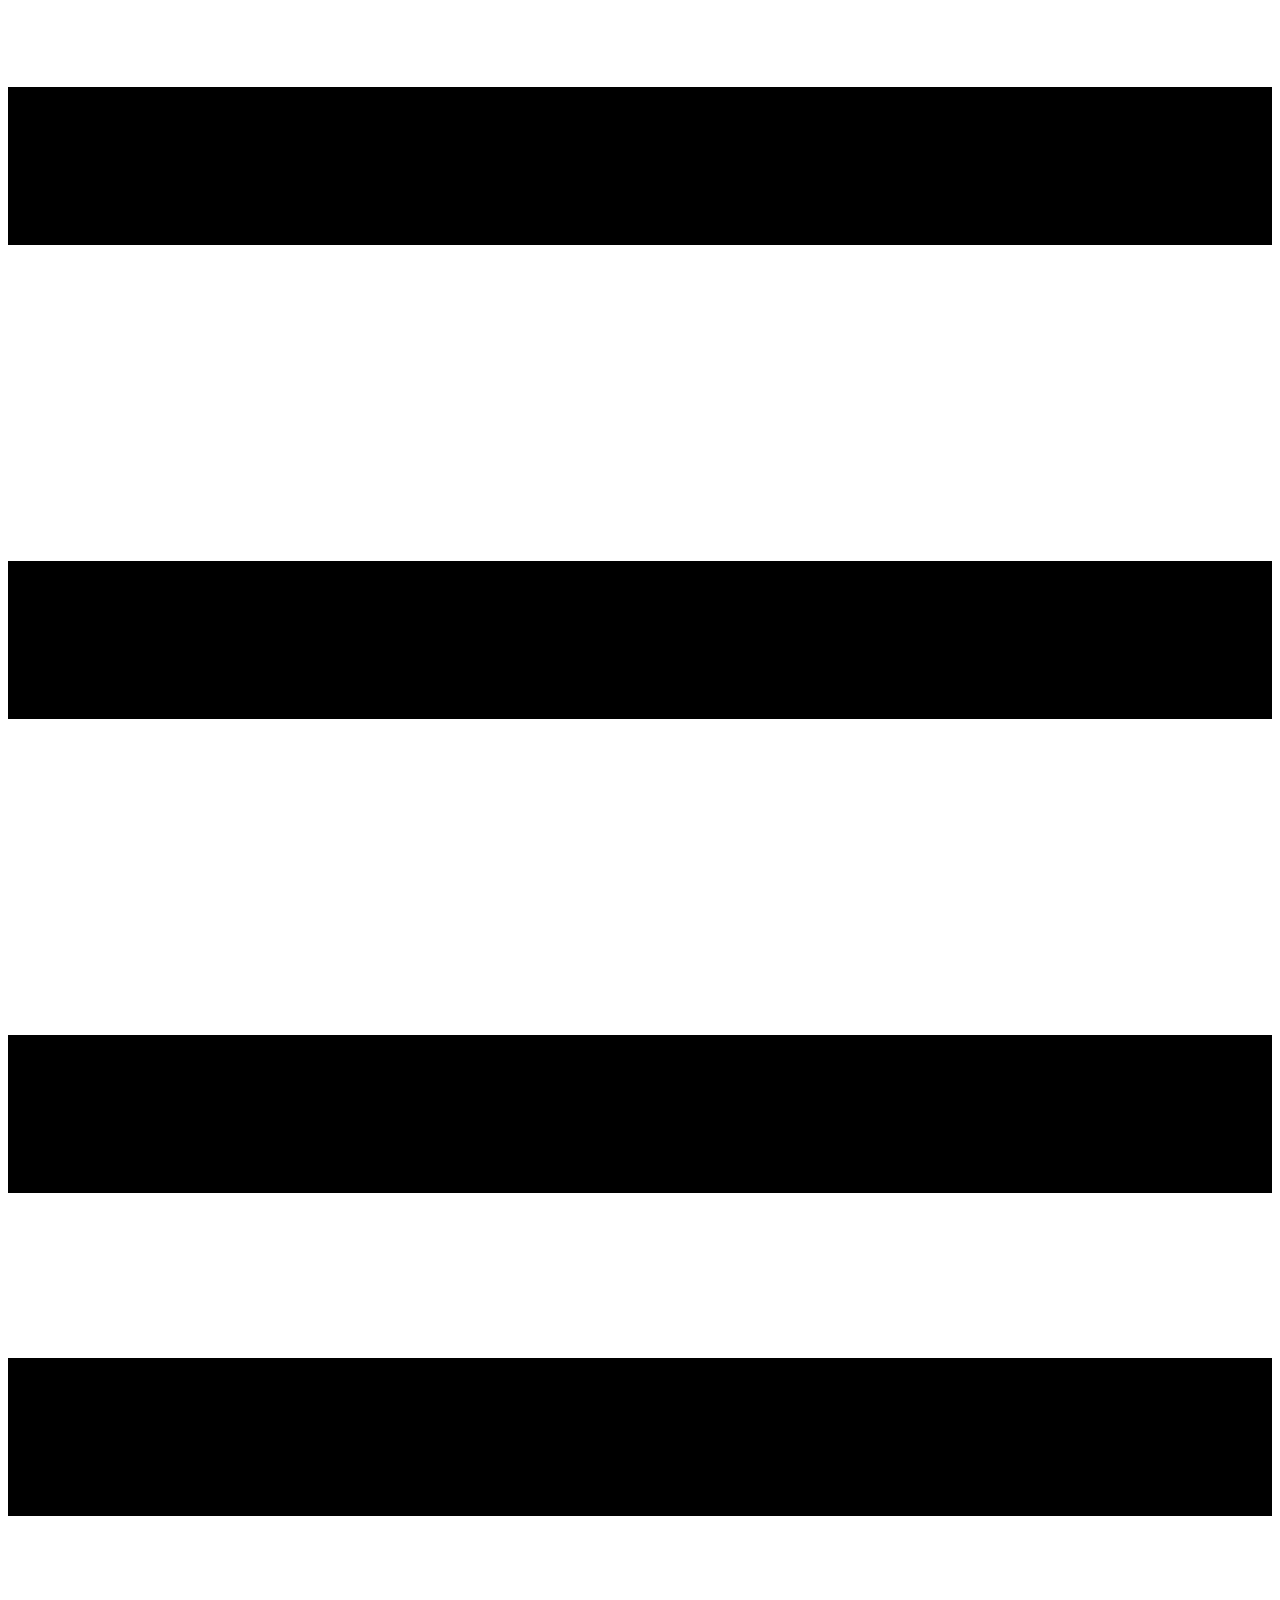
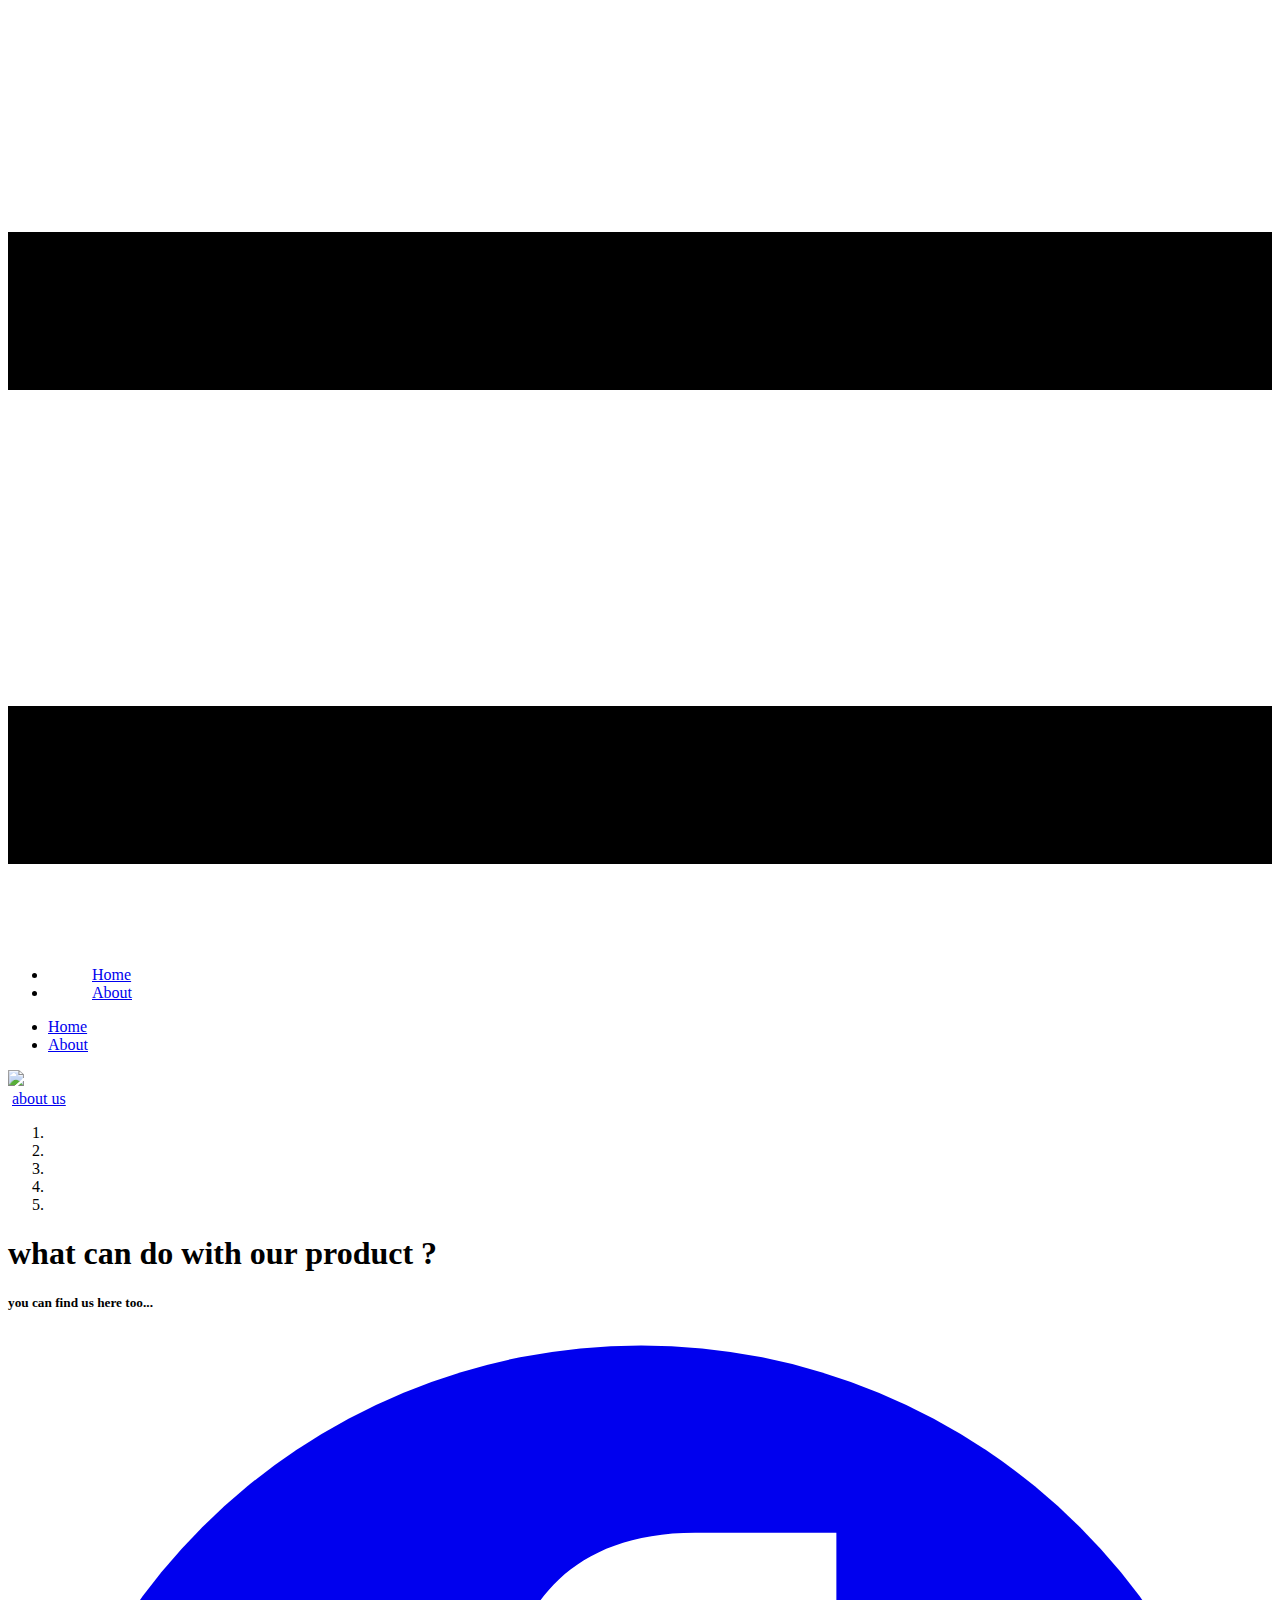
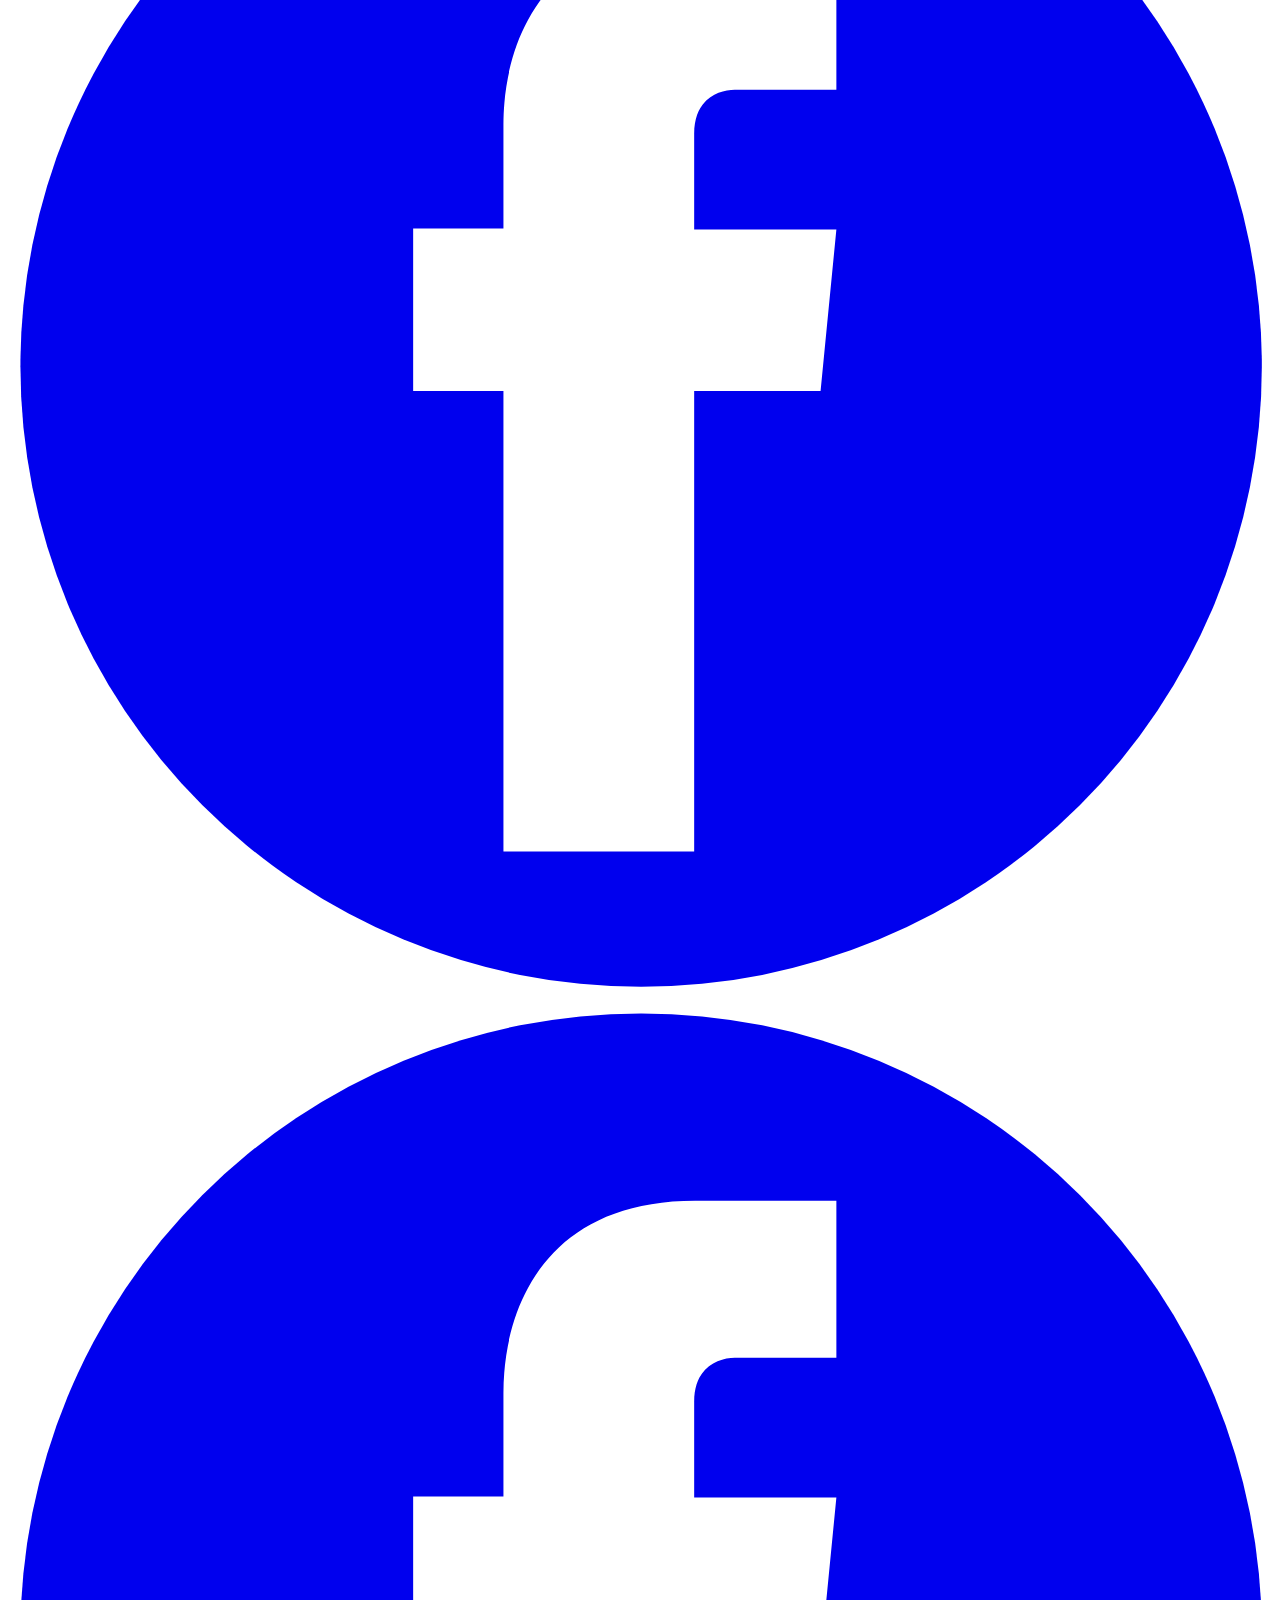
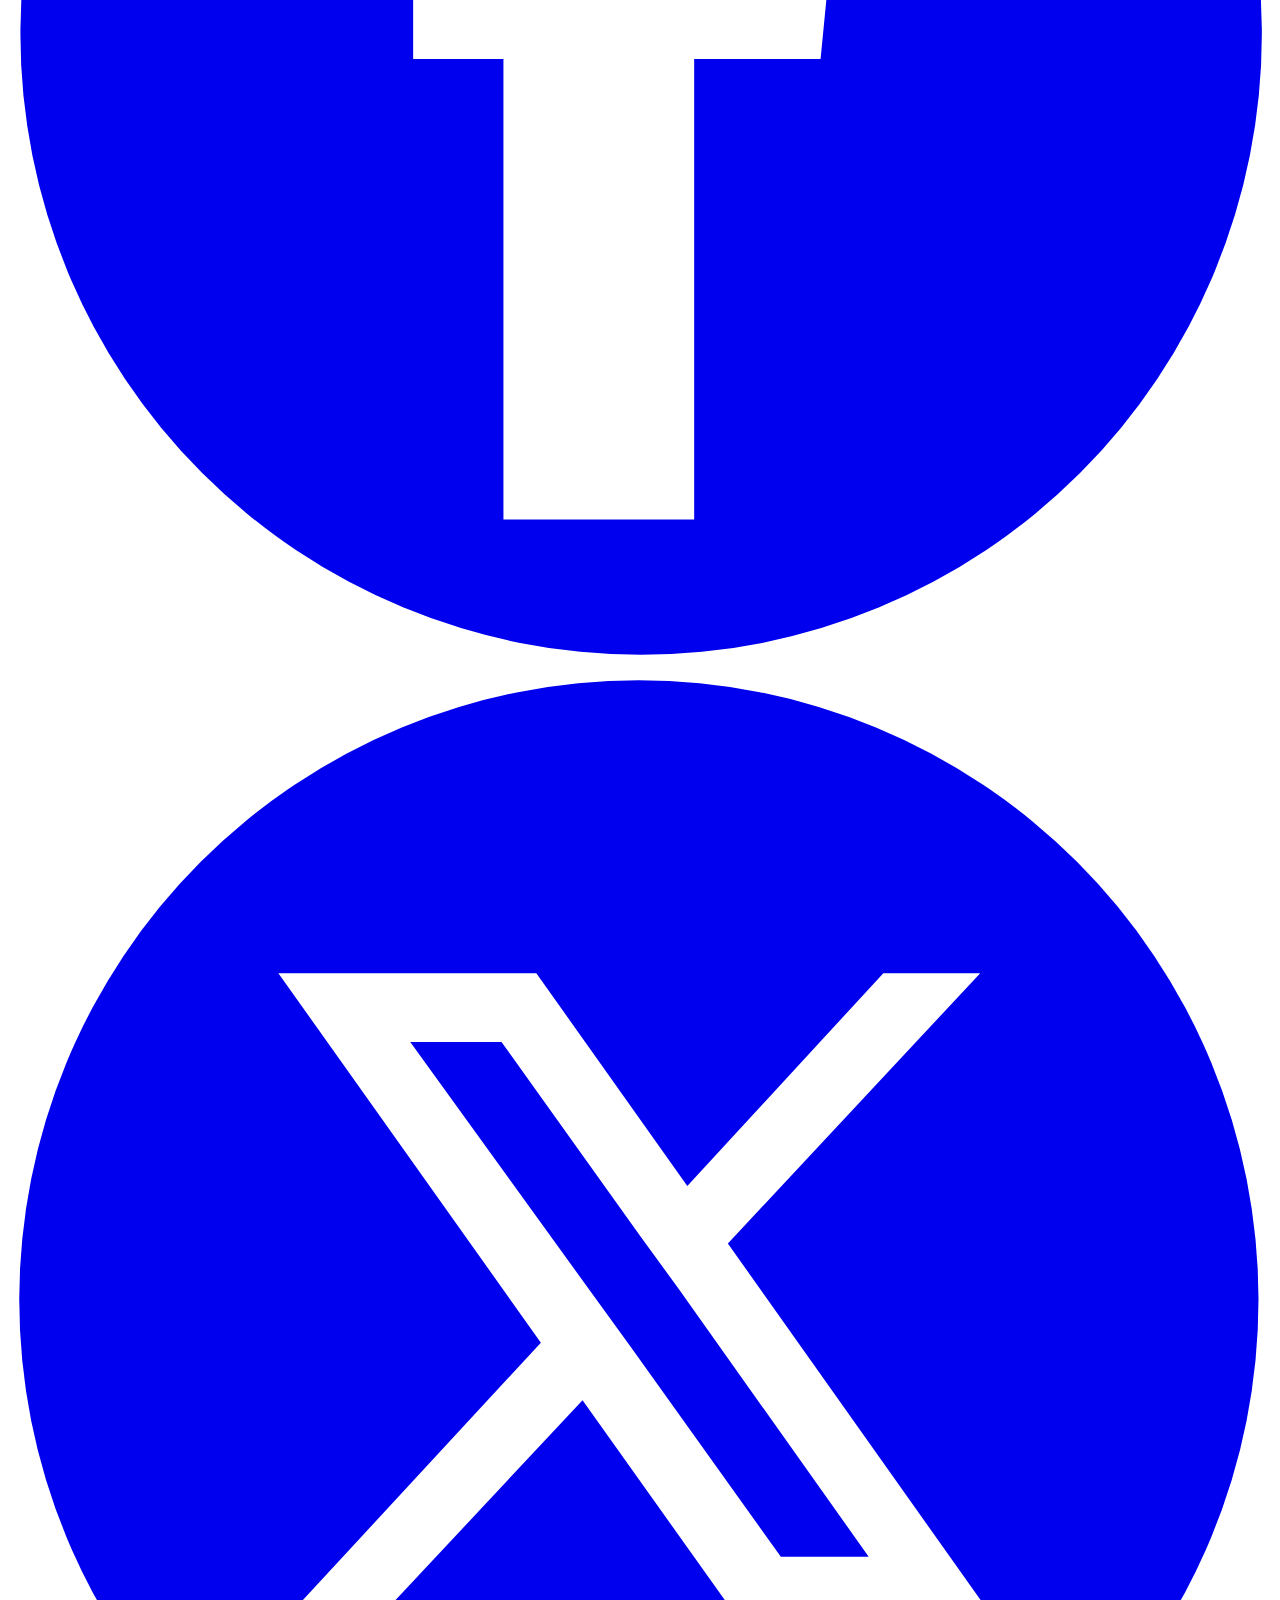
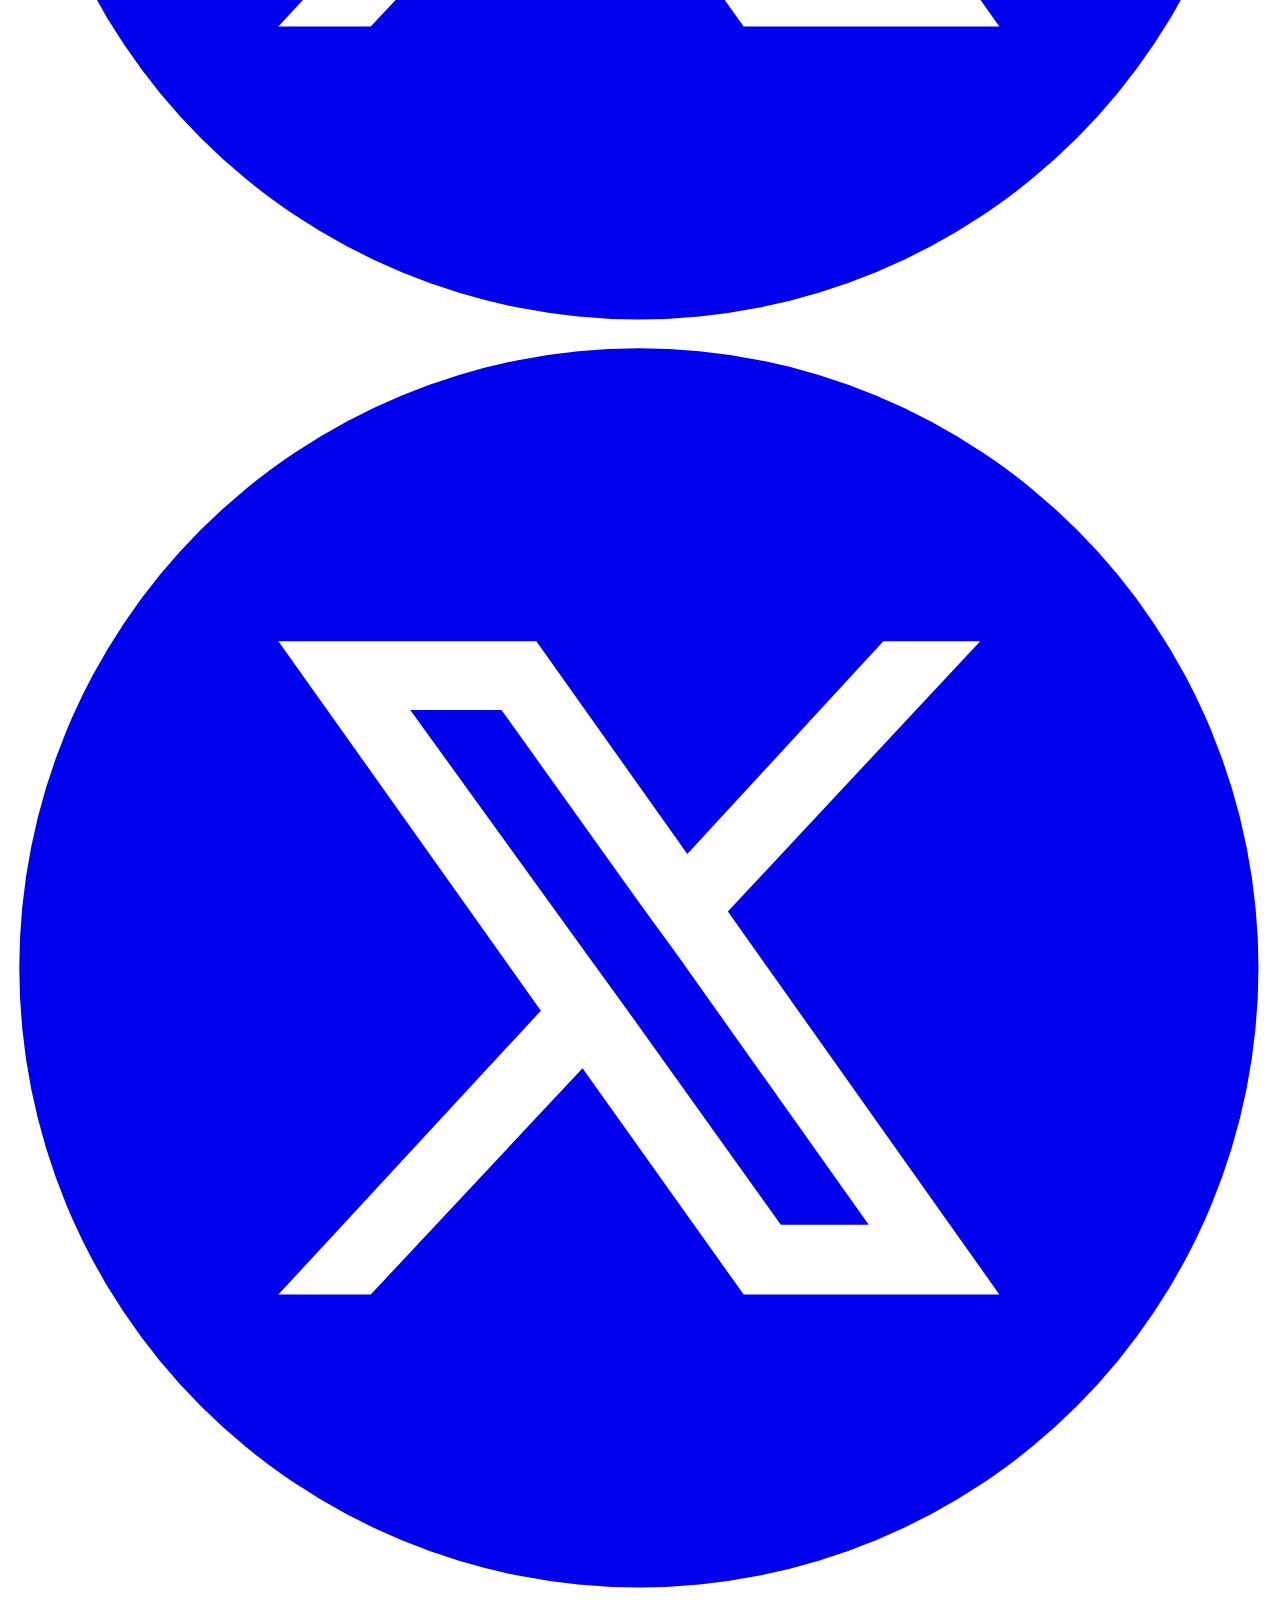
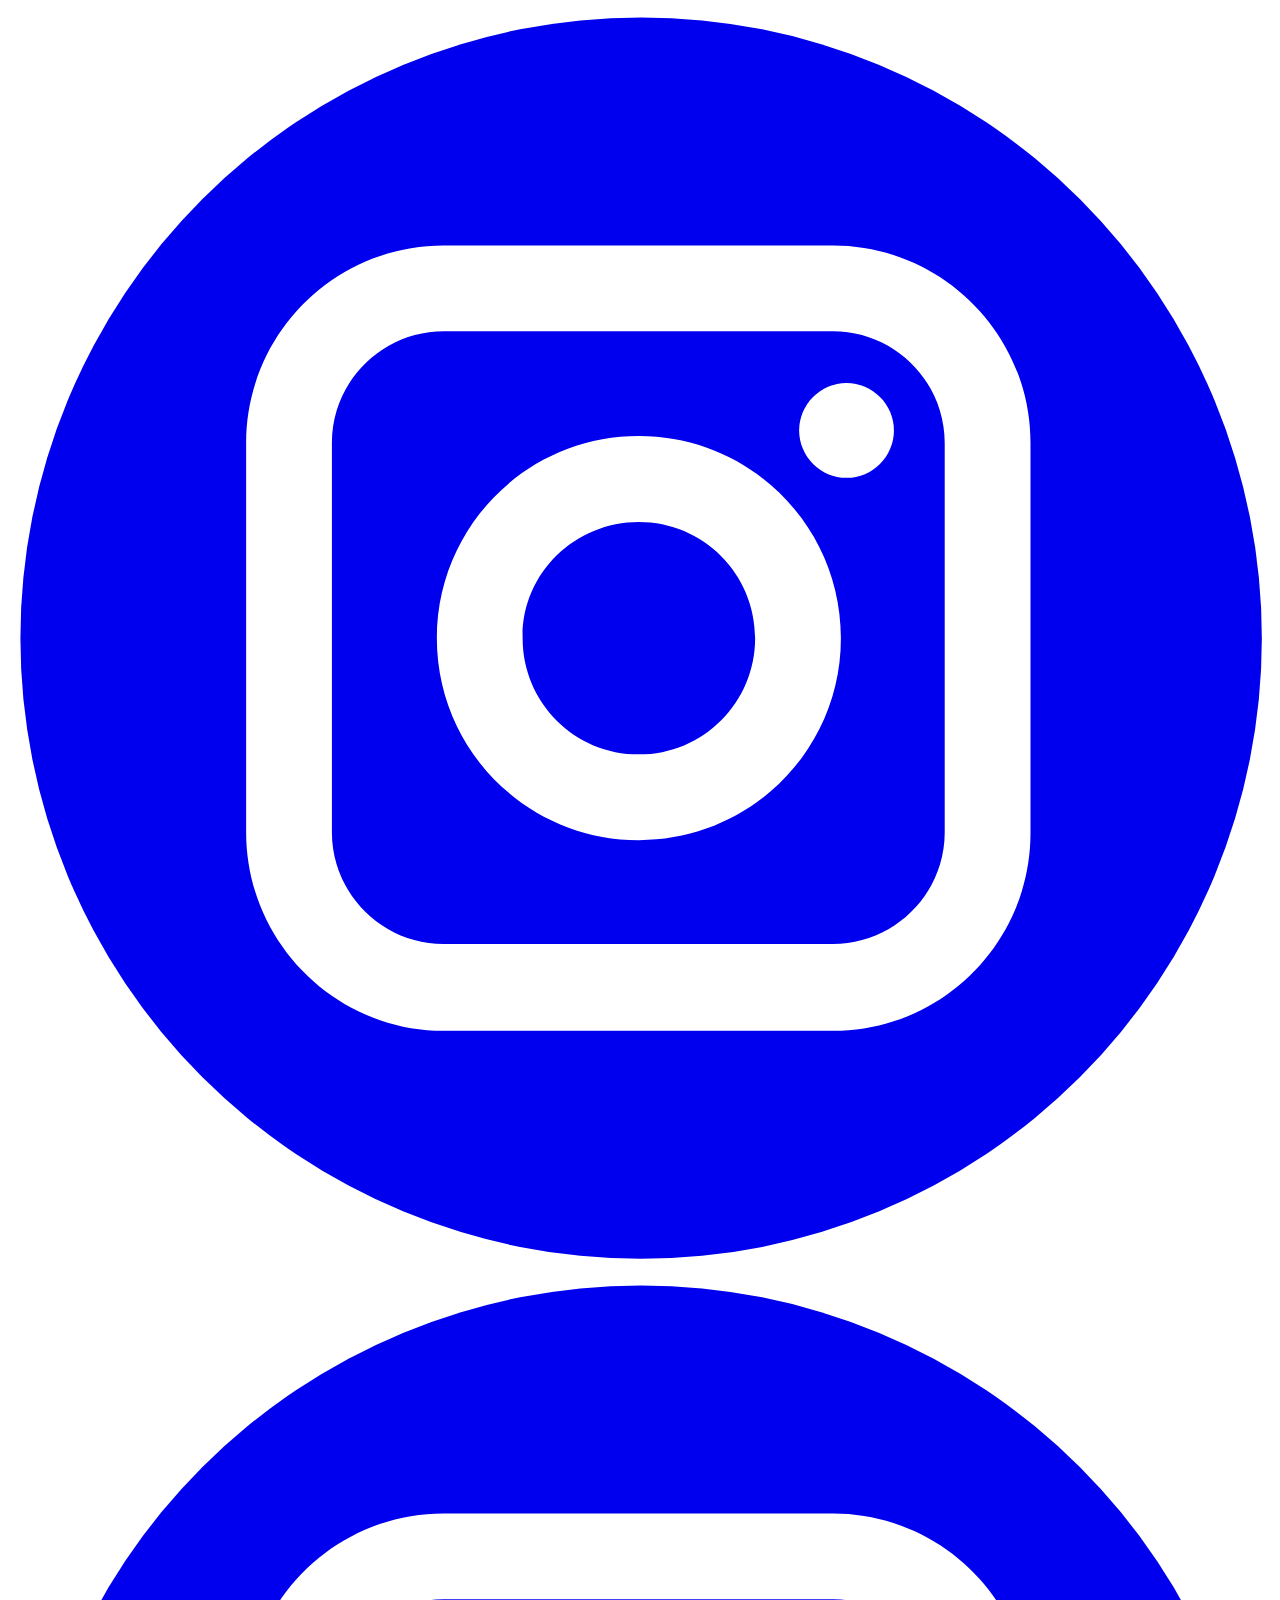
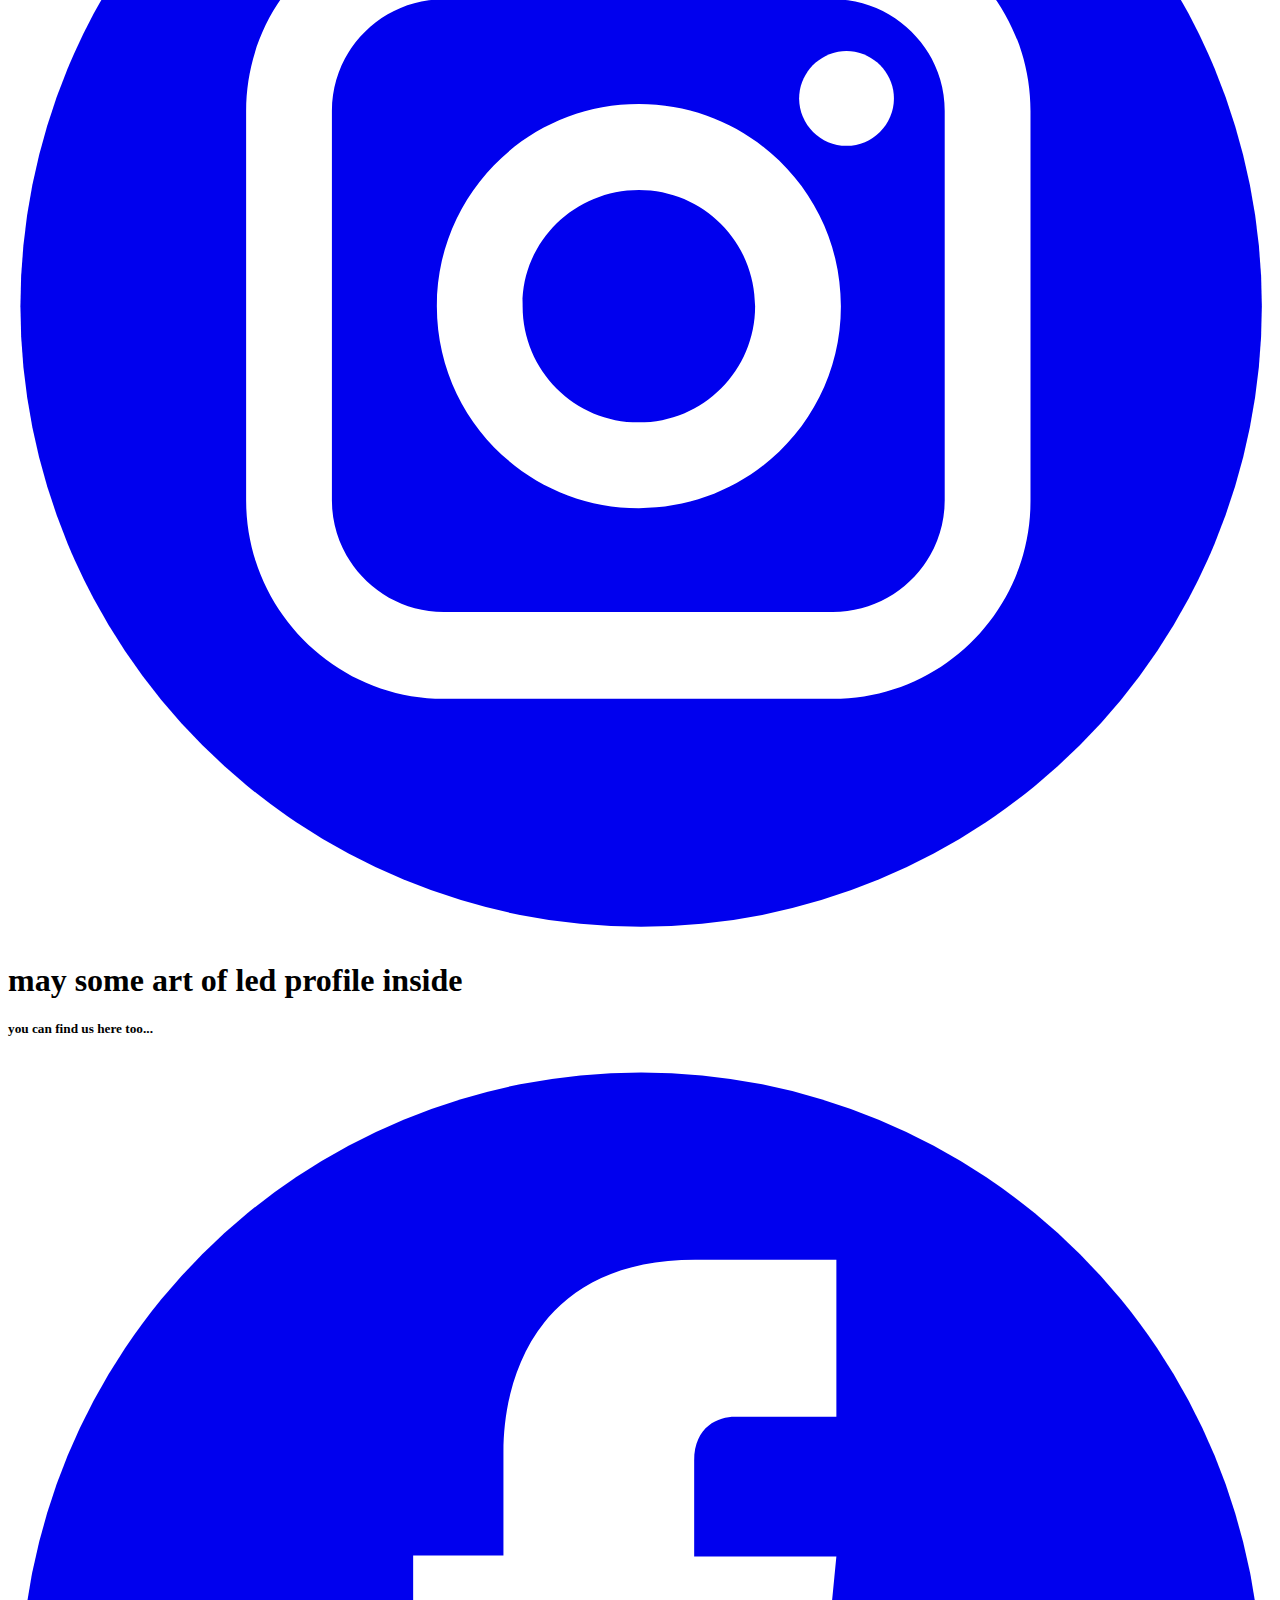
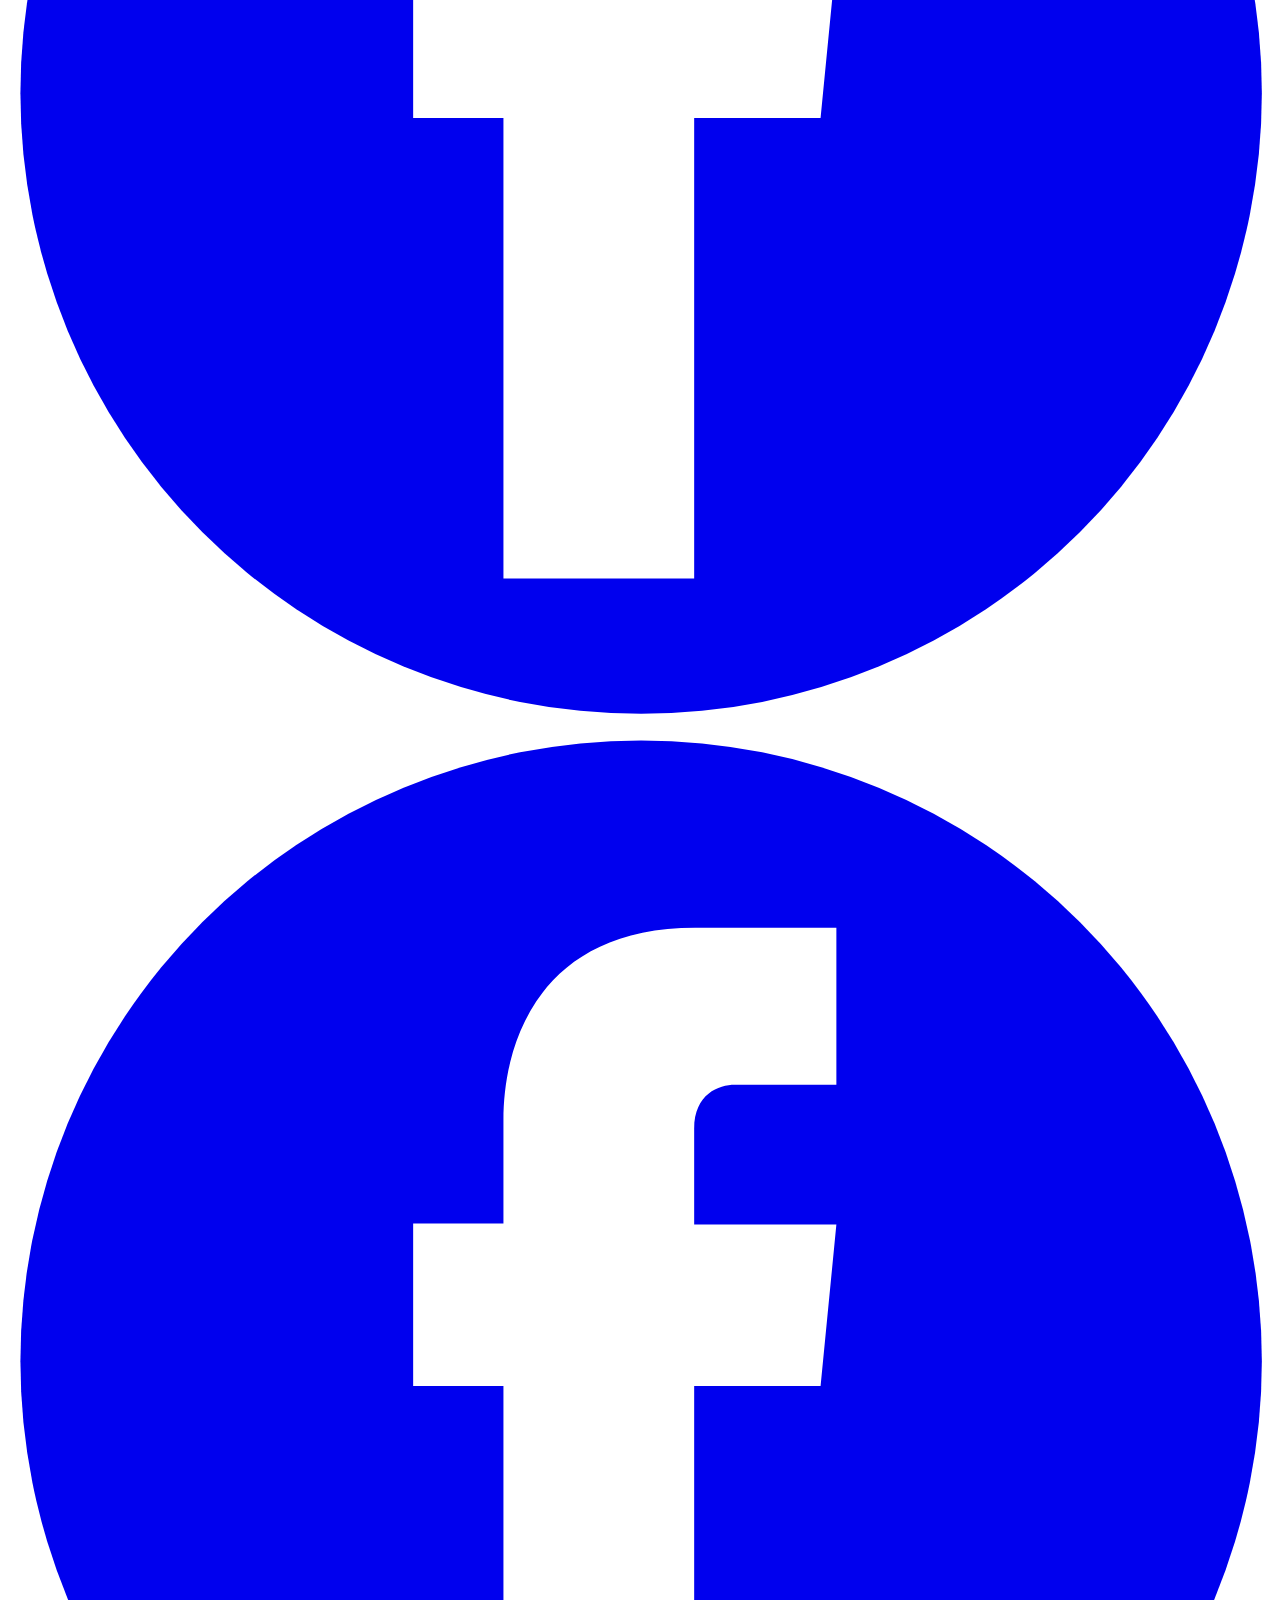
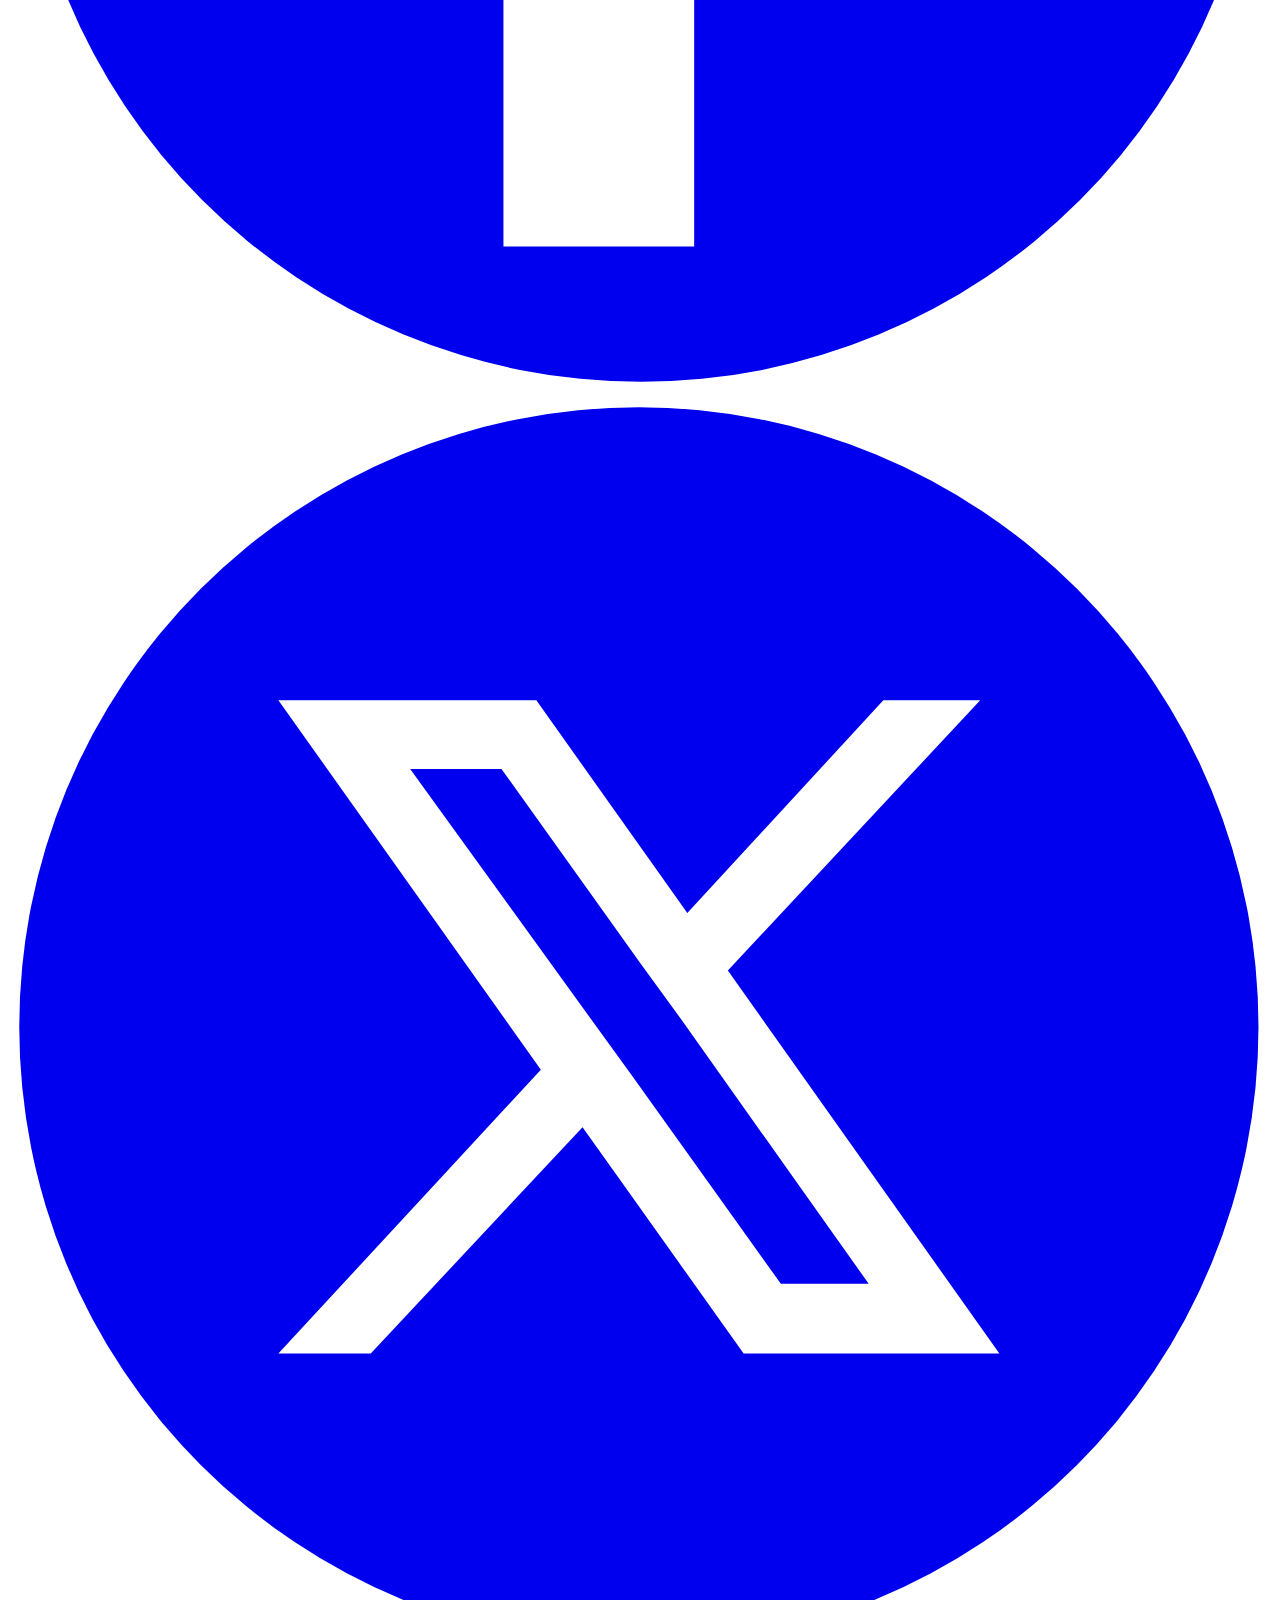
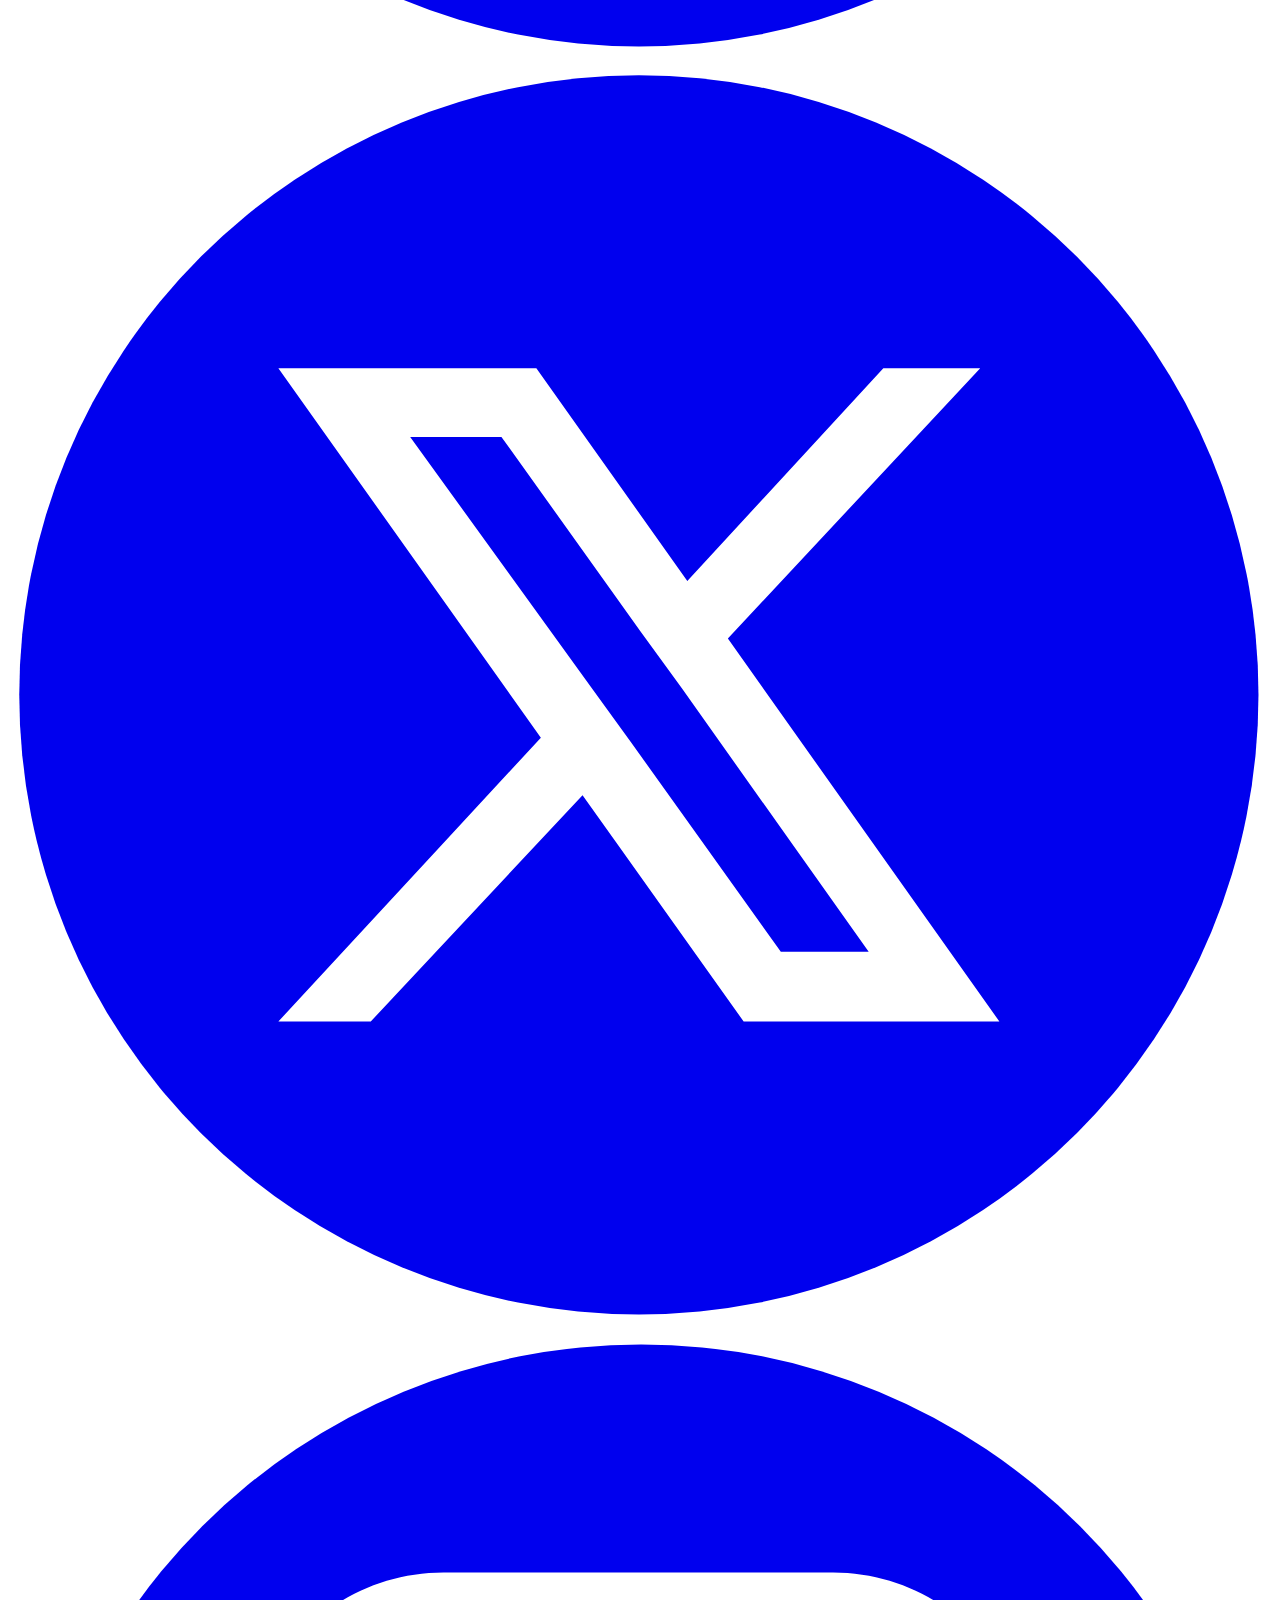
==== index.html @ d9d976dd "Add files via upload" ====
<!DOCTYPE html>
<html style="font-size: 16px;" lang="en"><head>
    <meta name="viewport" content="width=device-width, initial-scale=1.0">
    <meta charset="utf-8">
    <meta name="keywords" content="​Let&amp;apos;s Tell Your Brand Story Through Design Strategy Experience, ​Let&amp;apos;s Tell Your Brand Story Through Design Strategy Experience, ​Let&amp;apos;s Tell Your Brand Story Through Design Strategy Experience, ​Let&amp;apos;s Tell Your Brand Story Through Design Strategy Experience">
    <meta name="description" content="">
    <title>Home</title>
    <link rel="stylesheet" href="nicepage.css" media="screen">
<link rel="stylesheet" href="Home.css" media="screen">
    <script class="u-script" type="text/javascript" src="jquery.js" defer=""></script>
    <script class="u-script" type="text/javascript" src="nicepage.js" defer=""></script>
    <meta name="generator" content="Nicepage 6.9.2, nicepage.com">
    <meta charset="UTF-8">
    
    <link id="u-theme-google-font" rel="stylesheet" href="https://fonts.googleapis.com/css?family=Roboto:100,100i,300,300i,400,400i,500,500i,700,700i,900,900i|Open+Sans:300,300i,400,400i,500,500i,600,600i,700,700i,800,800i">
    <link id="u-page-google-font" rel="stylesheet" href="https://fonts.googleapis.com/css?family=Montserrat:100,100i,200,200i,300,300i,400,400i,500,500i,600,600i,700,700i,800,800i,900,900i">
    
    
    
    
    
    <script type="application/ld+json">{
		"@context": "http://schema.org",
		"@type": "Organization",
		"name": "Site2",
		"logo": "images/434028764_122115414938253685_2077208316394291271_n-removebg-preview.png"
}</script>
    <meta name="theme-color" content="#478ac9">
    <meta property="og:title" content="Home">
    <meta property="og:description" content="">
    <meta property="og:type" content="website">
  <meta data-intl-tel-input-cdn-path="intlTelInput/"></head>
  <body data-home-page="Home.html" data-home-page-title="Home" data-path-to-root="./" data-include-products="false" class="u-body u-xl-mode" data-lang="en"><header class="u-clearfix u-gradient u-header u-sticky u-sticky-4ba1 u-header" id="sec-bfd7"><div class="u-clearfix u-sheet u-sheet-1">
        <nav class="u-menu u-menu-one-level u-offcanvas u-menu-1" data-responsive-from="MD">
          <div class="menu-collapse" style="font-size: 1.875rem; font-weight: 700;">
            <a class="u-button-style u-custom-color u-custom-text-active-color u-custom-text-color u-custom-text-hover-color u-nav-link" href="#">
              <svg class="u-svg-link" viewBox="0 0 24 24"><use xlink:href="#svg-c500"></use></svg>
              <svg class="u-svg-content" version="1.1" id="svg-c500" viewBox="0 0 16 16" x="0px" y="0px" xmlns:xlink="http://www.w3.org/1999/xlink" xmlns="http://www.w3.org/2000/svg"><g><rect y="1" width="16" height="2"></rect><rect y="7" width="16" height="2"></rect><rect y="13" width="16" height="2"></rect>
</g></svg>
            </a>
          </div>
          <div class="u-custom-menu u-nav-container">
            <ul class="u-nav u-spacing-10 u-unstyled u-nav-1"><li class="u-nav-item"><a class="u-button-style u-nav-link u-text-active-palette-2-dark-1 u-text-hover-black u-text-palette-2-dark-1" href="Home.html" style="padding: 18px 44px;">Home</a>
</li><li class="u-nav-item"><a class="u-button-style u-nav-link u-text-active-palette-2-dark-1 u-text-hover-black u-text-palette-2-dark-1" href="About.html" style="padding: 18px 44px;">About</a>
</li></ul>
          </div>
          <div class="u-custom-menu u-nav-container-collapse">
            <div class="u-black u-container-style u-inner-container-layout u-opacity u-opacity-95 u-sidenav">
              <div class="u-inner-container-layout u-sidenav-overflow">
                <div class="u-menu-close"></div>
                <ul class="u-align-center u-nav u-popupmenu-items u-unstyled u-nav-2"><li class="u-nav-item"><a class="u-button-style u-nav-link" href="Home.html">Home</a>
</li><li class="u-nav-item"><a class="u-button-style u-nav-link" href="About.html">About</a>
</li></ul>
              </div>
            </div>
            <div class="u-black u-menu-overlay u-opacity u-opacity-70"></div>
          </div>
        </nav>
        <a href="#" class="u-image u-logo u-image-1" data-image-width="500" data-image-height="500">
          <img src="images/434028764_122115414938253685_2077208316394291271_n-removebg-preview.png" class="u-logo-image u-logo-image-1">
        </a>
      </div></header>
    <section class="Glowing bcf4 glow h2 only px root selector text text-shadow u-clearfix u-image var--glow u-section-1" id="sec-193b" data-href="#" data-image-width="1000" data-image-height="667">
      <div class="u-clearfix u-sheet u-sheet-1">
        <img class="u-image u-image-round u-preserve-proportions u-radius u-image-1" src="images/PinkNeonFlamingoIllustrationBarLogo.png" alt="" data-image-width="500" data-image-height="500">
        <a href="About.html" class="u-border-none u-btn u-btn-round u-button-style u-hover-palette-2-dark-1 u-radius u-text-active-black u-text-hover-white u-text-palette-2-dark-1 u-white u-btn-1">about us </a>
      </div>
    </section>
    <section class="u-carousel u-carousel-duration-500 u-slide u-block-e438-1" id="carousel-dcb3" data-interval="5000" data-u-ride="carousel">
      <ol class="u-absolute-hcenter u-carousel-indicators u-block-e438-2">
        <li data-u-target="#carousel-dcb3" class="u-active u-grey-30" data-u-slide-to="0"></li>
        <li data-u-target="#carousel-dcb3" class="u-grey-30" data-u-slide-to="1"></li>
        <li data-u-target="#carousel-dcb3" class="u-grey-30" data-u-slide-to="2"></li>
        <li data-u-target="#carousel-dcb3" class="u-grey-30" data-u-slide-to="3"></li>
        <li data-u-target="#carousel-dcb3" class="u-grey-30" data-u-slide-to="4"></li>
      </ol>
      <div class="u-carousel-inner" role="listbox">
        <div class="u-active u-carousel-item u-clearfix u-image u-section-2-1" data-image-width="2050" data-image-height="1245">
          <div class="u-clearfix u-sheet u-sheet-1">
            <div class="custom-expanded u-custom-color-8 u-expanded-width-lg u-expanded-width-md u-expanded-width-sm u-expanded-width-xl u-radius u-shape u-shape-round u-shape-1"></div>
            <h1 class="u-align-left u-custom-font u-font-montserrat u-text u-text-body-alt-color u-text-1">what can do with our product ? </h1>
            <div class="u-custom-color-8 u-radius u-shape u-shape-round u-shape-2"></div>
            <h5 class="u-align-left-lg u-align-left-md u-align-left-sm u-align-left-xl u-text u-text-2">you can find us here too...<span style="font-weight: 700;"></span>
            </h5>
            <div class="u-social-icons u-spacing-30 u-social-icons-1">
              <a class="u-social-url" title="facebook" target="_blank" href="https://www.facebook.com/sarlpnext"><span class="u-icon u-social-facebook u-social-icon u-text-black u-icon-1"><svg class="u-svg-link" preserveAspectRatio="xMidYMin slice" viewBox="0 0 112 112" style=""><use xlink:href="#svg-156f"></use></svg><svg class="u-svg-content" viewBox="0 0 112 112" x="0" y="0" id="svg-156f"><circle fill="currentColor" cx="56.1" cy="56.1" r="55"></circle><path fill="#FFFFFF" d="M73.5,31.6h-9.1c-1.4,0-3.6,0.8-3.6,3.9v8.5h12.6L72,58.3H60.8v40.8H43.9V58.3h-8V43.9h8v-9.2
c0-6.7,3.1-17,17-17h12.5v13.9H73.5z"></path></svg></span>
              </a>
              <a class="u-social-url" title="twitter" target="_blank" href="https://twitter.com/name"><span class="u-icon u-social-icon u-social-twitter u-text-black u-icon-2"><svg class="u-svg-link" preserveAspectRatio="xMidYMin slice" viewBox="0 0 112.2 112.2" style=""><use xlink:href="#svg-d97d"></use></svg><svg class="u-svg-content" viewBox="0 0 112.2 112.2" x="0px" y="0px" id="svg-d97d"><circle fill="currentColor" cx="56" cy="56" r="55"></circle><path fill="#FFFFFF" d="M63.9,51l22.4-24h-8.6L60.3,45.9L46.9,27H24l23.3,32.8L24,85h8.2L51,64.9L65.3,85H88L63.9,51z M55.3,60.2
l-3.7-5.1L35.7,33.1h8.1l12.3,17.2l3.7,5.1l16.6,23.4h-7.8L55.3,60.2z"></path></svg></span>
              </a>
              <a class="u-social-url" title="instagram" target="_blank" href="https://instagram.com/name"><span class="u-icon u-social-icon u-social-instagram u-text-black u-icon-3"><svg class="u-svg-link" preserveAspectRatio="xMidYMin slice" viewBox="0 0 112 112" style=""><use xlink:href="#svg-ac63"></use></svg><svg class="u-svg-content" viewBox="0 0 112 112" x="0" y="0" id="svg-ac63"><circle fill="currentColor" cx="56.1" cy="56.1" r="55"></circle><path fill="#FFFFFF" d="M55.9,38.2c-9.9,0-17.9,8-17.9,17.9C38,66,46,74,55.9,74c9.9,0,17.9-8,17.9-17.9C73.8,46.2,65.8,38.2,55.9,38.2
z M55.9,66.4c-5.7,0-10.3-4.6-10.3-10.3c-0.1-5.7,4.6-10.3,10.3-10.3c5.7,0,10.3,4.6,10.3,10.3C66.2,61.8,61.6,66.4,55.9,66.4z"></path><path fill="#FFFFFF" d="M74.3,33.5c-2.3,0-4.2,1.9-4.2,4.2s1.9,4.2,4.2,4.2s4.2-1.9,4.2-4.2S76.6,33.5,74.3,33.5z"></path><path fill="#FFFFFF" d="M73.1,21.3H38.6c-9.7,0-17.5,7.9-17.5,17.5v34.5c0,9.7,7.9,17.6,17.5,17.6h34.5c9.7,0,17.5-7.9,17.5-17.5V38.8
C90.6,29.1,82.7,21.3,73.1,21.3z M83,73.3c0,5.5-4.5,9.9-9.9,9.9H38.6c-5.5,0-9.9-4.5-9.9-9.9V38.8c0-5.5,4.5-9.9,9.9-9.9h34.5
c5.5,0,9.9,4.5,9.9,9.9V73.3z"></path></svg></span>
              </a>
            </div>
          </div>
        </div>
        <div class="u-carousel-item u-clearfix u-image u-section-2-2" data-image-width="1000" data-image-height="667">
          <div class="u-clearfix u-sheet u-sheet-1">
            <div class="custom-expanded u-custom-color-8 u-expanded-width-lg u-expanded-width-md u-expanded-width-sm u-expanded-width-xl u-radius u-shape u-shape-round u-shape-1"></div>
            <h1 class="u-align-left u-custom-font u-font-montserrat u-text u-text-body-alt-color u-text-1">may some art of led profile ​inside&nbsp;</h1>
            <div class="u-custom-color-8 u-radius u-shape u-shape-round u-shape-2"></div>
            <h5 class="u-align-left u-text u-text-2">you can find us here too...<span style="font-weight: 700;"></span>
            </h5>
            <div class="u-social-icons u-spacing-30 u-social-icons-1">
              <a class="u-social-url" title="facebook" target="_blank" href="https://www.facebook.com/sarlpnext"><span class="u-icon u-social-facebook u-social-icon u-text-black u-icon-1"><svg class="u-svg-link" preserveAspectRatio="xMidYMin slice" viewBox="0 0 112 112" style=""><use xlink:href="#svg-156f"></use></svg><svg class="u-svg-content" viewBox="0 0 112 112" x="0" y="0" id="svg-156f"><circle fill="currentColor" cx="56.1" cy="56.1" r="55"></circle><path fill="#FFFFFF" d="M73.5,31.6h-9.1c-1.4,0-3.6,0.8-3.6,3.9v8.5h12.6L72,58.3H60.8v40.8H43.9V58.3h-8V43.9h8v-9.2
c0-6.7,3.1-17,17-17h12.5v13.9H73.5z"></path></svg></span>
              </a>
              <a class="u-social-url" title="twitter" target="_blank" href="https://twitter.com/name"><span class="u-icon u-social-icon u-social-twitter u-text-black u-icon-2"><svg class="u-svg-link" preserveAspectRatio="xMidYMin slice" viewBox="0 0 112.2 112.2" style=""><use xlink:href="#svg-d97d"></use></svg><svg class="u-svg-content" viewBox="0 0 112.2 112.2" x="0px" y="0px" id="svg-d97d"><circle fill="currentColor" cx="56" cy="56" r="55"></circle><path fill="#FFFFFF" d="M63.9,51l22.4-24h-8.6L60.3,45.9L46.9,27H24l23.3,32.8L24,85h8.2L51,64.9L65.3,85H88L63.9,51z M55.3,60.2
l-3.7-5.1L35.7,33.1h8.1l12.3,17.2l3.7,5.1l16.6,23.4h-7.8L55.3,60.2z"></path></svg></span>
              </a>
              <a class="u-social-url" title="instagram" target="_blank" href="https://instagram.com/name"><span class="u-icon u-social-icon u-social-instagram u-text-black u-icon-3"><svg class="u-svg-link" preserveAspectRatio="xMidYMin slice" viewBox="0 0 112 112" style=""><use xlink:href="#svg-ac63"></use></svg><svg class="u-svg-content" viewBox="0 0 112 112" x="0" y="0" id="svg-ac63"><circle fill="currentColor" cx="56.1" cy="56.1" r="55"></circle><path fill="#FFFFFF" d="M55.9,38.2c-9.9,0-17.9,8-17.9,17.9C38,66,46,74,55.9,74c9.9,0,17.9-8,17.9-17.9C73.8,46.2,65.8,38.2,55.9,38.2
z M55.9,66.4c-5.7,0-10.3-4.6-10.3-10.3c-0.1-5.7,4.6-10.3,10.3-10.3c5.7,0,10.3,4.6,10.3,10.3C66.2,61.8,61.6,66.4,55.9,66.4z"></path><path fill="#FFFFFF" d="M74.3,33.5c-2.3,0-4.2,1.9-4.2,4.2s1.9,4.2,4.2,4.2s4.2-1.9,4.2-4.2S76.6,33.5,74.3,33.5z"></path><path fill="#FFFFFF" d="M73.1,21.3H38.6c-9.7,0-17.5,7.9-17.5,17.5v34.5c0,9.7,7.9,17.6,17.5,17.6h34.5c9.7,0,17.5-7.9,17.5-17.5V38.8
C90.6,29.1,82.7,21.3,73.1,21.3z M83,73.3c0,5.5-4.5,9.9-9.9,9.9H38.6c-5.5,0-9.9-4.5-9.9-9.9V38.8c0-5.5,4.5-9.9,9.9-9.9h34.5
c5.5,0,9.9,4.5,9.9,9.9V73.3z"></path></svg></span>
              </a>
            </div>
          </div>
        </div>
        <div class="u-carousel-item u-clearfix u-image u-section-2-3" data-image-width="6067" data-image-height="3467">
          <div class="u-clearfix u-sheet u-sheet-1">
            <div class="custom-expanded u-custom-color-8 u-expanded-width-lg u-expanded-width-md u-expanded-width-sm u-expanded-width-xl u-radius u-shape u-shape-round u-shape-1"></div>
            <h1 class="u-align-left u-custom-font u-font-montserrat u-text u-text-body-alt-color u-text-1">WHAT ABOUT AN RGB LED PROFILE DESIGN INSIDE .... </h1>
            <div class="u-custom-color-8 u-radius u-shape u-shape-round u-shape-2"></div>
            <h5 class="u-align-left u-text u-text-2">you can find us here too...<span style="font-weight: 700;"></span>
            </h5>
            <div class="u-social-icons u-spacing-30 u-social-icons-1">
              <a class="u-social-url" title="facebook" target="_blank" href="https://www.facebook.com/sarlpnext"><span class="u-icon u-social-facebook u-social-icon u-text-black u-icon-1"><svg class="u-svg-link" preserveAspectRatio="xMidYMin slice" viewBox="0 0 112 112" style=""><use xlink:href="#svg-156f"></use></svg><svg class="u-svg-content" viewBox="0 0 112 112" x="0" y="0" id="svg-156f"><circle fill="currentColor" cx="56.1" cy="56.1" r="55"></circle><path fill="#FFFFFF" d="M73.5,31.6h-9.1c-1.4,0-3.6,0.8-3.6,3.9v8.5h12.6L72,58.3H60.8v40.8H43.9V58.3h-8V43.9h8v-9.2
c0-6.7,3.1-17,17-17h12.5v13.9H73.5z"></path></svg></span>
              </a>
              <a class="u-social-url" title="twitter" target="_blank" href="https://twitter.com/name"><span class="u-icon u-social-icon u-social-twitter u-text-black u-icon-2"><svg class="u-svg-link" preserveAspectRatio="xMidYMin slice" viewBox="0 0 112.2 112.2" style=""><use xlink:href="#svg-d97d"></use></svg><svg class="u-svg-content" viewBox="0 0 112.2 112.2" x="0px" y="0px" id="svg-d97d"><circle fill="currentColor" cx="56" cy="56" r="55"></circle><path fill="#FFFFFF" d="M63.9,51l22.4-24h-8.6L60.3,45.9L46.9,27H24l23.3,32.8L24,85h8.2L51,64.9L65.3,85H88L63.9,51z M55.3,60.2
l-3.7-5.1L35.7,33.1h8.1l12.3,17.2l3.7,5.1l16.6,23.4h-7.8L55.3,60.2z"></path></svg></span>
              </a>
              <a class="u-social-url" title="instagram" target="_blank" href="https://instagram.com/name"><span class="u-icon u-social-icon u-social-instagram u-text-black u-icon-3"><svg class="u-svg-link" preserveAspectRatio="xMidYMin slice" viewBox="0 0 112 112" style=""><use xlink:href="#svg-ac63"></use></svg><svg class="u-svg-content" viewBox="0 0 112 112" x="0" y="0" id="svg-ac63"><circle fill="currentColor" cx="56.1" cy="56.1" r="55"></circle><path fill="#FFFFFF" d="M55.9,38.2c-9.9,0-17.9,8-17.9,17.9C38,66,46,74,55.9,74c9.9,0,17.9-8,17.9-17.9C73.8,46.2,65.8,38.2,55.9,38.2
z M55.9,66.4c-5.7,0-10.3-4.6-10.3-10.3c-0.1-5.7,4.6-10.3,10.3-10.3c5.7,0,10.3,4.6,10.3,10.3C66.2,61.8,61.6,66.4,55.9,66.4z"></path><path fill="#FFFFFF" d="M74.3,33.5c-2.3,0-4.2,1.9-4.2,4.2s1.9,4.2,4.2,4.2s4.2-1.9,4.2-4.2S76.6,33.5,74.3,33.5z"></path><path fill="#FFFFFF" d="M73.1,21.3H38.6c-9.7,0-17.5,7.9-17.5,17.5v34.5c0,9.7,7.9,17.6,17.5,17.6h34.5c9.7,0,17.5-7.9,17.5-17.5V38.8
C90.6,29.1,82.7,21.3,73.1,21.3z M83,73.3c0,5.5-4.5,9.9-9.9,9.9H38.6c-5.5,0-9.9-4.5-9.9-9.9V38.8c0-5.5,4.5-9.9,9.9-9.9h34.5
c5.5,0,9.9,4.5,9.9,9.9V73.3z"></path></svg></span>
              </a>
            </div>
          </div>
        </div>
        <div class="u-carousel-item u-clearfix u-image u-section-2-4" data-image-width="667" data-image-height="1000">
          <div class="u-clearfix u-sheet u-sheet-1">
            <div class="custom-expanded u-custom-color-8 u-expanded-width-lg u-expanded-width-md u-expanded-width-sm u-expanded-width-xl u-radius u-shape u-shape-round u-shape-1"></div>
            <h1 class="u-align-left u-custom-font u-font-montserrat u-text u-text-body-alt-color u-text-1"> you can find us outside to make a better look</h1>
            <div class="u-custom-color-8 u-radius u-shape u-shape-round u-shape-2"></div>
            <h5 class="u-align-left u-text u-text-2">you can find us here too...<span style="font-weight: 700;"></span>
            </h5>
            <div class="u-social-icons u-spacing-30 u-social-icons-1">
              <a class="u-social-url" title="facebook" target="_blank" href="https://www.facebook.com/sarlpnext"><span class="u-icon u-social-facebook u-social-icon u-text-black u-icon-1"><svg class="u-svg-link" preserveAspectRatio="xMidYMin slice" viewBox="0 0 112 112" style=""><use xlink:href="#svg-156f"></use></svg><svg class="u-svg-content" viewBox="0 0 112 112" x="0" y="0" id="svg-156f"><circle fill="currentColor" cx="56.1" cy="56.1" r="55"></circle><path fill="#FFFFFF" d="M73.5,31.6h-9.1c-1.4,0-3.6,0.8-3.6,3.9v8.5h12.6L72,58.3H60.8v40.8H43.9V58.3h-8V43.9h8v-9.2
c0-6.7,3.1-17,17-17h12.5v13.9H73.5z"></path></svg></span>
              </a>
              <a class="u-social-url" title="twitter" target="_blank" href="https://twitter.com/name"><span class="u-icon u-social-icon u-social-twitter u-text-black u-icon-2"><svg class="u-svg-link" preserveAspectRatio="xMidYMin slice" viewBox="0 0 112.2 112.2" style=""><use xlink:href="#svg-d97d"></use></svg><svg class="u-svg-content" viewBox="0 0 112.2 112.2" x="0px" y="0px" id="svg-d97d"><circle fill="currentColor" cx="56" cy="56" r="55"></circle><path fill="#FFFFFF" d="M63.9,51l22.4-24h-8.6L60.3,45.9L46.9,27H24l23.3,32.8L24,85h8.2L51,64.9L65.3,85H88L63.9,51z M55.3,60.2
l-3.7-5.1L35.7,33.1h8.1l12.3,17.2l3.7,5.1l16.6,23.4h-7.8L55.3,60.2z"></path></svg></span>
              </a>
              <a class="u-social-url" title="instagram" target="_blank" href="https://instagram.com/name"><span class="u-icon u-social-icon u-social-instagram u-text-black u-icon-3"><svg class="u-svg-link" preserveAspectRatio="xMidYMin slice" viewBox="0 0 112 112" style=""><use xlink:href="#svg-ac63"></use></svg><svg class="u-svg-content" viewBox="0 0 112 112" x="0" y="0" id="svg-ac63"><circle fill="currentColor" cx="56.1" cy="56.1" r="55"></circle><path fill="#FFFFFF" d="M55.9,38.2c-9.9,0-17.9,8-17.9,17.9C38,66,46,74,55.9,74c9.9,0,17.9-8,17.9-17.9C73.8,46.2,65.8,38.2,55.9,38.2
z M55.9,66.4c-5.7,0-10.3-4.6-10.3-10.3c-0.1-5.7,4.6-10.3,10.3-10.3c5.7,0,10.3,4.6,10.3,10.3C66.2,61.8,61.6,66.4,55.9,66.4z"></path><path fill="#FFFFFF" d="M74.3,33.5c-2.3,0-4.2,1.9-4.2,4.2s1.9,4.2,4.2,4.2s4.2-1.9,4.2-4.2S76.6,33.5,74.3,33.5z"></path><path fill="#FFFFFF" d="M73.1,21.3H38.6c-9.7,0-17.5,7.9-17.5,17.5v34.5c0,9.7,7.9,17.6,17.5,17.6h34.5c9.7,0,17.5-7.9,17.5-17.5V38.8
C90.6,29.1,82.7,21.3,73.1,21.3z M83,73.3c0,5.5-4.5,9.9-9.9,9.9H38.6c-5.5,0-9.9-4.5-9.9-9.9V38.8c0-5.5,4.5-9.9,9.9-9.9h34.5
c5.5,0,9.9,4.5,9.9,9.9V73.3z"></path></svg></span>
              </a>
            </div>
          </div>
        </div>
        <div class="u-carousel-item u-clearfix u-image u-section-2-5" data-image-width="3819" data-image-height="2543">
          <div class="u-clearfix u-sheet u-sheet-1">
            <div class="custom-expanded u-custom-color-8 u-expanded-width-lg u-expanded-width-md u-expanded-width-sm u-expanded-width-xl u-radius u-shape u-shape-round u-shape-1"></div>
            <h1 class="u-align-left u-custom-font u-font-montserrat u-text u-text-body-alt-color u-text-1"> or may you have better imagination about our product....</h1>
            <div class="u-custom-color-8 u-radius u-shape u-shape-round u-shape-2"></div>
            <h5 class="u-align-left u-text u-text-2">you can find us here too...<span style="font-weight: 700;"></span>
            </h5>
            <div class="u-social-icons u-spacing-30 u-social-icons-1">
              <a class="u-social-url" title="facebook" target="_blank" href="https://www.facebook.com/sarlpnext"><span class="u-icon u-social-facebook u-social-icon u-text-black u-icon-1"><svg class="u-svg-link" preserveAspectRatio="xMidYMin slice" viewBox="0 0 112 112" style=""><use xlink:href="#svg-156f"></use></svg><svg class="u-svg-content" viewBox="0 0 112 112" x="0" y="0" id="svg-156f"><circle fill="currentColor" cx="56.1" cy="56.1" r="55"></circle><path fill="#FFFFFF" d="M73.5,31.6h-9.1c-1.4,0-3.6,0.8-3.6,3.9v8.5h12.6L72,58.3H60.8v40.8H43.9V58.3h-8V43.9h8v-9.2
c0-6.7,3.1-17,17-17h12.5v13.9H73.5z"></path></svg></span>
              </a>
              <a class="u-social-url" title="twitter" target="_blank" href="https://twitter.com/name"><span class="u-icon u-social-icon u-social-twitter u-text-black u-icon-2"><svg class="u-svg-link" preserveAspectRatio="xMidYMin slice" viewBox="0 0 112.2 112.2" style=""><use xlink:href="#svg-d97d"></use></svg><svg class="u-svg-content" viewBox="0 0 112.2 112.2" x="0px" y="0px" id="svg-d97d"><circle fill="currentColor" cx="56" cy="56" r="55"></circle><path fill="#FFFFFF" d="M63.9,51l22.4-24h-8.6L60.3,45.9L46.9,27H24l23.3,32.8L24,85h8.2L51,64.9L65.3,85H88L63.9,51z M55.3,60.2
l-3.7-5.1L35.7,33.1h8.1l12.3,17.2l3.7,5.1l16.6,23.4h-7.8L55.3,60.2z"></path></svg></span>
              </a>
              <a class="u-social-url" title="instagram" target="_blank" href="https://instagram.com/name"><span class="u-icon u-social-icon u-social-instagram u-text-black u-icon-3"><svg class="u-svg-link" preserveAspectRatio="xMidYMin slice" viewBox="0 0 112 112" style=""><use xlink:href="#svg-ac63"></use></svg><svg class="u-svg-content" viewBox="0 0 112 112" x="0" y="0" id="svg-ac63"><circle fill="currentColor" cx="56.1" cy="56.1" r="55"></circle><path fill="#FFFFFF" d="M55.9,38.2c-9.9,0-17.9,8-17.9,17.9C38,66,46,74,55.9,74c9.9,0,17.9-8,17.9-17.9C73.8,46.2,65.8,38.2,55.9,38.2
z M55.9,66.4c-5.7,0-10.3-4.6-10.3-10.3c-0.1-5.7,4.6-10.3,10.3-10.3c5.7,0,10.3,4.6,10.3,10.3C66.2,61.8,61.6,66.4,55.9,66.4z"></path><path fill="#FFFFFF" d="M74.3,33.5c-2.3,0-4.2,1.9-4.2,4.2s1.9,4.2,4.2,4.2s4.2-1.9,4.2-4.2S76.6,33.5,74.3,33.5z"></path><path fill="#FFFFFF" d="M73.1,21.3H38.6c-9.7,0-17.5,7.9-17.5,17.5v34.5c0,9.7,7.9,17.6,17.5,17.6h34.5c9.7,0,17.5-7.9,17.5-17.5V38.8
C90.6,29.1,82.7,21.3,73.1,21.3z M83,73.3c0,5.5-4.5,9.9-9.9,9.9H38.6c-5.5,0-9.9-4.5-9.9-9.9V38.8c0-5.5,4.5-9.9,9.9-9.9h34.5
c5.5,0,9.9,4.5,9.9,9.9V73.3z"></path></svg></span>
              </a>
            </div>
          </div>
        </div>
      </div>
      <a class="u-absolute-vcenter u-carousel-control u-carousel-control-prev u-icon-rectangle u-text-hover-palette-2-dark-1 u-text-white u-block-e438-3" href="#carousel-dcb3" role="button" data-u-slide="prev">
        <span aria-hidden="true">
          <svg viewBox="0 0 477.175 477.175"><path d="M145.188,238.575l215.5-215.5c5.3-5.3,5.3-13.8,0-19.1s-13.8-5.3-19.1,0l-225.1,225.1c-5.3,5.3-5.3,13.8,0,19.1l225.1,225
		c2.6,2.6,6.1,4,9.5,4s6.9-1.3,9.5-4c5.3-5.3,5.3-13.8,0-19.1L145.188,238.575z"></path></svg>
        </span>
        <span class="sr-only">
          <svg viewBox="0 0 477.175 477.175"><path d="M145.188,238.575l215.5-215.5c5.3-5.3,5.3-13.8,0-19.1s-13.8-5.3-19.1,0l-225.1,225.1c-5.3,5.3-5.3,13.8,0,19.1l225.1,225
		c2.6,2.6,6.1,4,9.5,4s6.9-1.3,9.5-4c5.3-5.3,5.3-13.8,0-19.1L145.188,238.575z"></path></svg>
        </span>
      </a>
      <a class="u-absolute-vcenter u-carousel-control u-carousel-control-next u-icon-rectangle u-text-hover-palette-2-dark-1 u-text-white u-block-e438-4" href="#carousel-dcb3" role="button" data-u-slide="next">
        <span aria-hidden="true">
          <svg viewBox="0 0 477.175 477.175"><path d="M360.731,229.075l-225.1-225.1c-5.3-5.3-13.8-5.3-19.1,0s-5.3,13.8,0,19.1l215.5,215.5l-215.5,215.5
		c-5.3,5.3-5.3,13.8,0,19.1c2.6,2.6,6.1,4,9.5,4c3.4,0,6.9-1.3,9.5-4l225.1-225.1C365.931,242.875,365.931,234.275,360.731,229.075z"></path></svg>
        </span>
        <span class="sr-only">
          <svg viewBox="0 0 477.175 477.175"><path d="M360.731,229.075l-225.1-225.1c-5.3-5.3-13.8-5.3-19.1,0s-5.3,13.8,0,19.1l215.5,215.5l-215.5,215.5
		c-5.3,5.3-5.3,13.8,0,19.1c2.6,2.6,6.1,4,9.5,4c3.4,0,6.9-1.3,9.5-4l225.1-225.1C365.931,242.875,365.931,234.275,360.731,229.075z"></path></svg>
        </span>
      </a>
    </section>
    <section class="u-align-center u-clearfix u-image u-shading u-section-3" id="carousel_1bcc" data-image-width="1280" data-image-height="854">
      <div class="u-clearfix u-sheet u-sheet-1">
        <div class="u-border-3 u-border-custom-color-7 u-line u-line-vertical u-line-1"></div>
        <h2 class="u-align-center u-custom-font u-font-montserrat u-text u-text-white u-text-1"> highlight</h2>
        <div class="u-opacity u-opacity-55 u-shape u-shape-svg u-text-custom-color-15 u-shape-1">
          <svg class="u-svg-link" preserveAspectRatio="none" viewBox="0 0 160 160" style=""><use xlink:href="#svg-d34b"></use></svg>
          <svg class="u-svg-content" viewBox="0 0 160 160" x="0px" y="0px" id="svg-d34b"><path d="M14.5,7.3c0,4-3.3,7.3-7.3,7.3S0,11.2,0,7.3S3.3,0,7.3,0S14.5,3.3,14.5,7.3z M7.3,24.2c-4,0-7.3,3.3-7.3,7.3
	s3.3,7.3,7.3,7.3s7.3-3.3,7.3-7.3S11.2,24.2,7.3,24.2z M31.5,0c-4,0-7.3,3.3-7.3,7.3s3.3,7.3,7.3,7.3s7.3-3.3,7.3-7.3S35.5,0,31.5,0
	z M55.8,0c-4,0-7.3,3.3-7.3,7.3s3.3,7.3,7.3,7.3S63,11.2,63,7.3S59.7,0,55.8,0z M80,0c-4,0-7.3,3.3-7.3,7.3s3.3,7.3,7.3,7.3
	s7.3-3.3,7.3-7.3S84,0,80,0z M104.2,0c-4,0-7.3,3.3-7.3,7.3s3.3,7.3,7.3,7.3c4,0,7.3-3.3,7.3-7.3S108.2,0,104.2,0z M128.5,0
	c-4,0-7.3,3.3-7.3,7.3s3.3,7.3,7.3,7.3c4,0,7.3-3.3,7.3-7.3S132.5,0,128.5,0z M152.7,0c-4,0-7.3,3.3-7.3,7.3s3.3,7.3,7.3,7.3
	c4,0,7.3-3.3,7.3-7.3S156.7,0,152.7,0z M31.5,24.2c-4,0-7.3,3.3-7.3,7.3s3.3,7.3,7.3,7.3s7.3-3.3,7.3-7.3S35.5,24.2,31.5,24.2z
	 M55.8,24.2c-4,0-7.3,3.3-7.3,7.3s3.3,7.3,7.3,7.3s7.3-3.3,7.3-7.3S59.7,24.2,55.8,24.2z M80,24.2c-4,0-7.3,3.3-7.3,7.3
	s3.3,7.3,7.3,7.3s7.3-3.3,7.3-7.3S84,24.2,80,24.2z M104.2,24.2c-4,0-7.3,3.3-7.3,7.3s3.3,7.3,7.3,7.3c4,0,7.3-3.3,7.3-7.3
	S108.2,24.2,104.2,24.2z M128.5,24.2c-4,0-7.3,3.3-7.3,7.3s3.3,7.3,7.3,7.3c4,0,7.3-3.3,7.3-7.3S132.5,24.2,128.5,24.2z M7.3,48.5
	c-4,0-7.3,3.3-7.3,7.3S3.3,63,7.3,63s7.3-3.3,7.3-7.3S11.2,48.5,7.3,48.5z M31.5,48.5c-4,0-7.3,3.3-7.3,7.3s3.3,7.3,7.3,7.3
	s7.3-3.3,7.3-7.3S35.5,48.5,31.5,48.5z M55.8,48.5c-4,0-7.3,3.3-7.3,7.3s3.3,7.3,7.3,7.3s7.3-3.3,7.3-7.3S59.7,48.5,55.8,48.5z
	 M80,48.5c-4,0-7.3,3.3-7.3,7.3S76,63,80,63s7.3-3.3,7.3-7.3S84,48.5,80,48.5z M104.2,48.5c-4,0-7.3,3.3-7.3,7.3s3.3,7.3,7.3,7.3
	c4,0,7.3-3.3,7.3-7.3S108.2,48.5,104.2,48.5z M7.3,72.7C3.3,72.7,0,76,0,80s3.3,7.3,7.3,7.3s7.3-3.3,7.3-7.3S11.2,72.7,7.3,72.7z
	 M31.5,72.7c-4,0-7.3,3.3-7.3,7.3s3.3,7.3,7.3,7.3s7.3-3.3,7.3-7.3S35.5,72.7,31.5,72.7z M55.8,72.7c-4,0-7.3,3.3-7.3,7.3
	s3.3,7.3,7.3,7.3S63,84,63,80S59.7,72.7,55.8,72.7z M80,72.7c-4,0-7.3,3.3-7.3,7.3s3.3,7.3,7.3,7.3s7.3-3.3,7.3-7.3S84,72.7,80,72.7
	z M7.3,97c-4,0-7.3,3.3-7.3,7.3c0,4,3.3,7.3,7.3,7.3s7.3-3.3,7.3-7.3C14.5,100.3,11.2,97,7.3,97z M31.5,97c-4,0-7.3,3.3-7.3,7.3
	c0,4,3.3,7.3,7.3,7.3s7.3-3.3,7.3-7.3C38.8,100.3,35.5,97,31.5,97z M55.8,97c-4,0-7.3,3.3-7.3,7.3c0,4,3.3,7.3,7.3,7.3
	s7.3-3.3,7.3-7.3C63,100.3,59.7,97,55.8,97z M7.3,121.2c-4,0-7.3,3.3-7.3,7.3c0,4,3.3,7.3,7.3,7.3s7.3-3.3,7.3-7.3
	C14.5,124.5,11.2,121.2,7.3,121.2z M31.5,121.2c-4,0-7.3,3.3-7.3,7.3c0,4,3.3,7.3,7.3,7.3s7.3-3.3,7.3-7.3
	C38.8,124.5,35.5,121.2,31.5,121.2z M7.3,145.5c-4,0-7.3,3.3-7.3,7.3c0,4,3.3,7.3,7.3,7.3s7.3-3.3,7.3-7.3
	C14.5,148.8,11.2,145.5,7.3,145.5z"></path></svg>
        </div>
        <img class="u-expanded-width-xs u-image u-image-default u-preserve-proportions u-image-1" src="images/449063049_122140043978253685_8528927803686187507_n.jpg" alt="" data-image-width="1280" data-image-height="1280">
        <div class="u-opacity u-opacity-55 u-shape u-shape-svg u-text-custom-color-15 u-shape-2">
          <svg class="u-svg-link" preserveAspectRatio="none" viewBox="0 0 160 160" style=""><use xlink:href="#svg-afde"></use></svg>
          <svg class="u-svg-content" viewBox="0 0 160 160" x="0px" y="0px" id="svg-afde"><path d="M152.7,0c-4,0-7.3,3.3-7.3,7.3s3.3,7.3,7.3,7.3c4,0,7.3-3.3,7.3-7.3S156.7,0,152.7,0z M128.5,24.2c-4,0-7.3,3.3-7.3,7.3
	s3.3,7.3,7.3,7.3c4,0,7.3-3.3,7.3-7.3S132.5,24.2,128.5,24.2z M152.7,24.2c-4,0-7.3,3.3-7.3,7.3s3.3,7.3,7.3,7.3
	c4,0,7.3-3.3,7.3-7.3S156.7,24.2,152.7,24.2z M104.2,48.5c-4,0-7.3,3.3-7.3,7.3s3.3,7.3,7.3,7.3c4,0,7.3-3.3,7.3-7.3
	S108.2,48.5,104.2,48.5z M128.5,48.5c-4,0-7.3,3.3-7.3,7.3s3.3,7.3,7.3,7.3c4,0,7.3-3.3,7.3-7.3S132.5,48.5,128.5,48.5z M152.7,48.5
	c-4,0-7.3,3.3-7.3,7.3s3.3,7.3,7.3,7.3c4,0,7.3-3.3,7.3-7.3S156.7,48.5,152.7,48.5z M80,72.7c-4,0-7.3,3.3-7.3,7.3s3.3,7.3,7.3,7.3
	s7.3-3.3,7.3-7.3S84,72.7,80,72.7z M104.2,72.7c-4,0-7.3,3.3-7.3,7.3s3.3,7.3,7.3,7.3c4,0,7.3-3.3,7.3-7.3S108.2,72.7,104.2,72.7z
	 M128.5,72.7c-4,0-7.3,3.3-7.3,7.3s3.3,7.3,7.3,7.3c4,0,7.3-3.3,7.3-7.3S132.5,72.7,128.5,72.7z M152.7,72.7c-4,0-7.3,3.3-7.3,7.3
	s3.3,7.3,7.3,7.3c4,0,7.3-3.3,7.3-7.3S156.7,72.7,152.7,72.7z M55.8,97c-4,0-7.3,3.3-7.3,7.3c0,4,3.3,7.3,7.3,7.3s7.3-3.3,7.3-7.3
	C63,100.3,59.7,97,55.8,97z M80,97c-4,0-7.3,3.3-7.3,7.3c0,4,3.3,7.3,7.3,7.3s7.3-3.3,7.3-7.3C87.3,100.3,84,97,80,97z M104.2,97
	c-4,0-7.3,3.3-7.3,7.3c0,4,3.3,7.3,7.3,7.3c4,0,7.3-3.3,7.3-7.3C111.5,100.3,108.2,97,104.2,97z M128.5,97c-4,0-7.3,3.3-7.3,7.3
	c0,4,3.3,7.3,7.3,7.3c4,0,7.3-3.3,7.3-7.3C135.8,100.3,132.5,97,128.5,97z M152.7,97c-4,0-7.3,3.3-7.3,7.3c0,4,3.3,7.3,7.3,7.3
	c4,0,7.3-3.3,7.3-7.3C160,100.3,156.7,97,152.7,97z M31.5,121.2c-4,0-7.3,3.3-7.3,7.3c0,4,3.3,7.3,7.3,7.3s7.3-3.3,7.3-7.3
	C38.8,124.5,35.5,121.2,31.5,121.2z M55.8,121.2c-4,0-7.3,3.3-7.3,7.3c0,4,3.3,7.3,7.3,7.3s7.3-3.3,7.3-7.3
	C63,124.5,59.7,121.2,55.8,121.2z M80,121.2c-4,0-7.3,3.3-7.3,7.3c0,4,3.3,7.3,7.3,7.3s7.3-3.3,7.3-7.3
	C87.3,124.5,84,121.2,80,121.2z M104.2,121.2c-4,0-7.3,3.3-7.3,7.3c0,4,3.3,7.3,7.3,7.3c4,0,7.3-3.3,7.3-7.3
	C111.5,124.5,108.2,121.2,104.2,121.2z M128.5,121.2c-4,0-7.3,3.3-7.3,7.3c0,4,3.3,7.3,7.3,7.3c4,0,7.3-3.3,7.3-7.3
	C135.8,124.5,132.5,121.2,128.5,121.2z M152.7,121.2c-4,0-7.3,3.3-7.3,7.3c0,4,3.3,7.3,7.3,7.3c4,0,7.3-3.3,7.3-7.3
	C160,124.5,156.7,121.2,152.7,121.2z M7.3,145.5c-4,0-7.3,3.3-7.3,7.3c0,4,3.3,7.3,7.3,7.3s7.3-3.3,7.3-7.3
	C14.5,148.8,11.2,145.5,7.3,145.5z M31.5,145.5c-4,0-7.3,3.3-7.3,7.3c0,4,3.3,7.3,7.3,7.3s7.3-3.3,7.3-7.3
	C38.8,148.8,35.5,145.5,31.5,145.5z M55.8,145.5c-4,0-7.3,3.3-7.3,7.3c0,4,3.3,7.3,7.3,7.3s7.3-3.3,7.3-7.3
	C63,148.8,59.7,145.5,55.8,145.5z M80,145.5c-4,0-7.3,3.3-7.3,7.3c0,4,3.3,7.3,7.3,7.3s7.3-3.3,7.3-7.3
	C87.3,148.8,84,145.5,80,145.5z M104.2,145.5c-4,0-7.3,3.3-7.3,7.3c0,4,3.3,7.3,7.3,7.3c4,0,7.3-3.3,7.3-7.3
	C111.5,148.8,108.2,145.5,104.2,145.5z M128.5,145.5c-4,0-7.3,3.3-7.3,7.3c0,4,3.3,7.3,7.3,7.3c4,0,7.3-3.3,7.3-7.3
	C135.8,148.8,132.5,145.5,128.5,145.5z M152.7,145.5c-4,0-7.3,3.3-7.3,7.3c0,4,3.3,7.3,7.3,7.3c4,0,7.3-3.3,7.3-7.3
	C160,148.8,156.7,145.5,152.7,145.5z"></path></svg>
        </div>
      </div>
    </section>
    
    
    
    <footer class="u-clearfix u-footer u-gradient u-footer" id="sec-4905"><img class="custom-expanded u-image u-image-1" src="images/4TechNo1.png" data-image-width="500" data-image-height="500"><p class="u-text u-text-grey-25 u-text-1">all right are saved&nbsp;©&nbsp;2024&nbsp;p-nex​t </p><img class="u-image u-image-contain u-image-default u-preserve-proportions u-image-2" src="images/434028764_122115414938253685_2077208316394291271_n-removebg-preview.png" alt="" data-image-width="500" data-image-height="500"></footer>
    <section class="u-backlink u-clearfix u-grey-80">
      <p class="u-text">
        <span>This site was created with the </span>
        <a class="u-link" href="https://nicepage.com/" target="_blank" rel="nofollow">
          <span>Nicepage</span>
        </a>
      </p>
    </section>
  
</body></html>
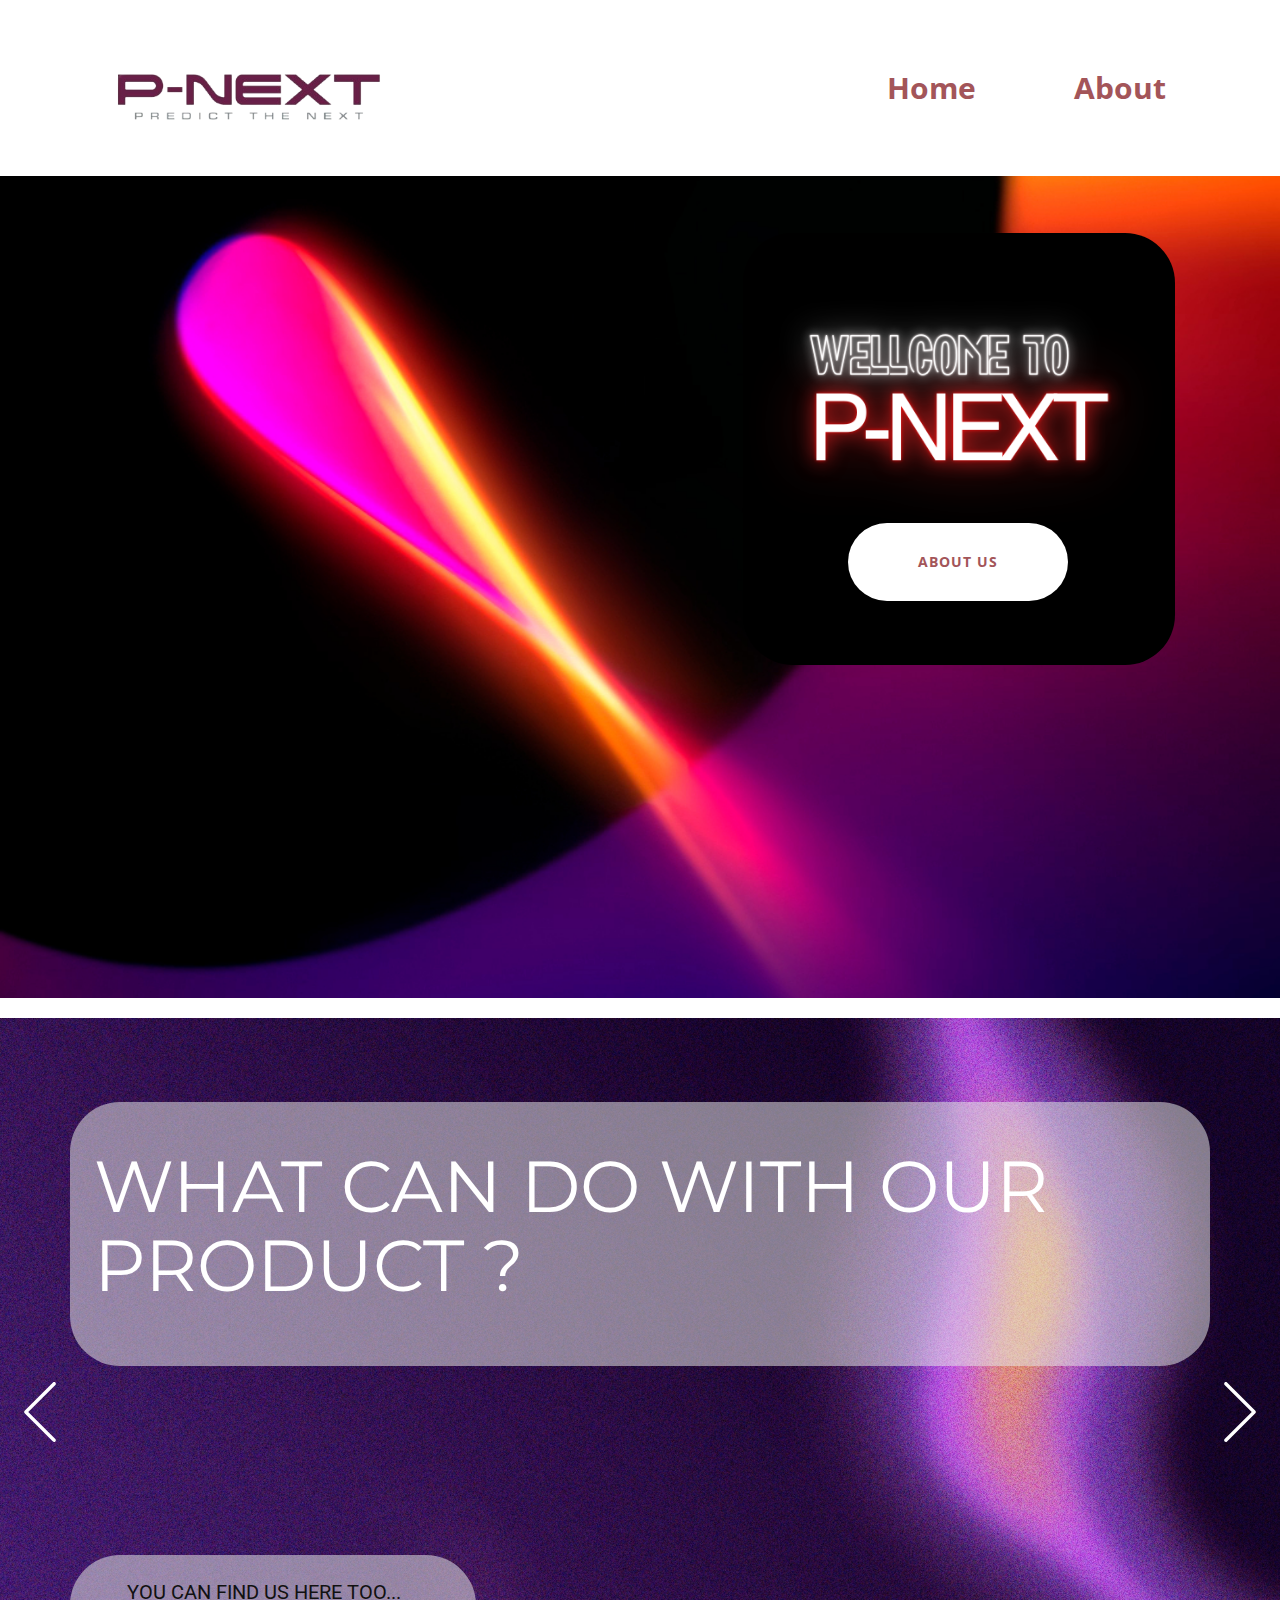
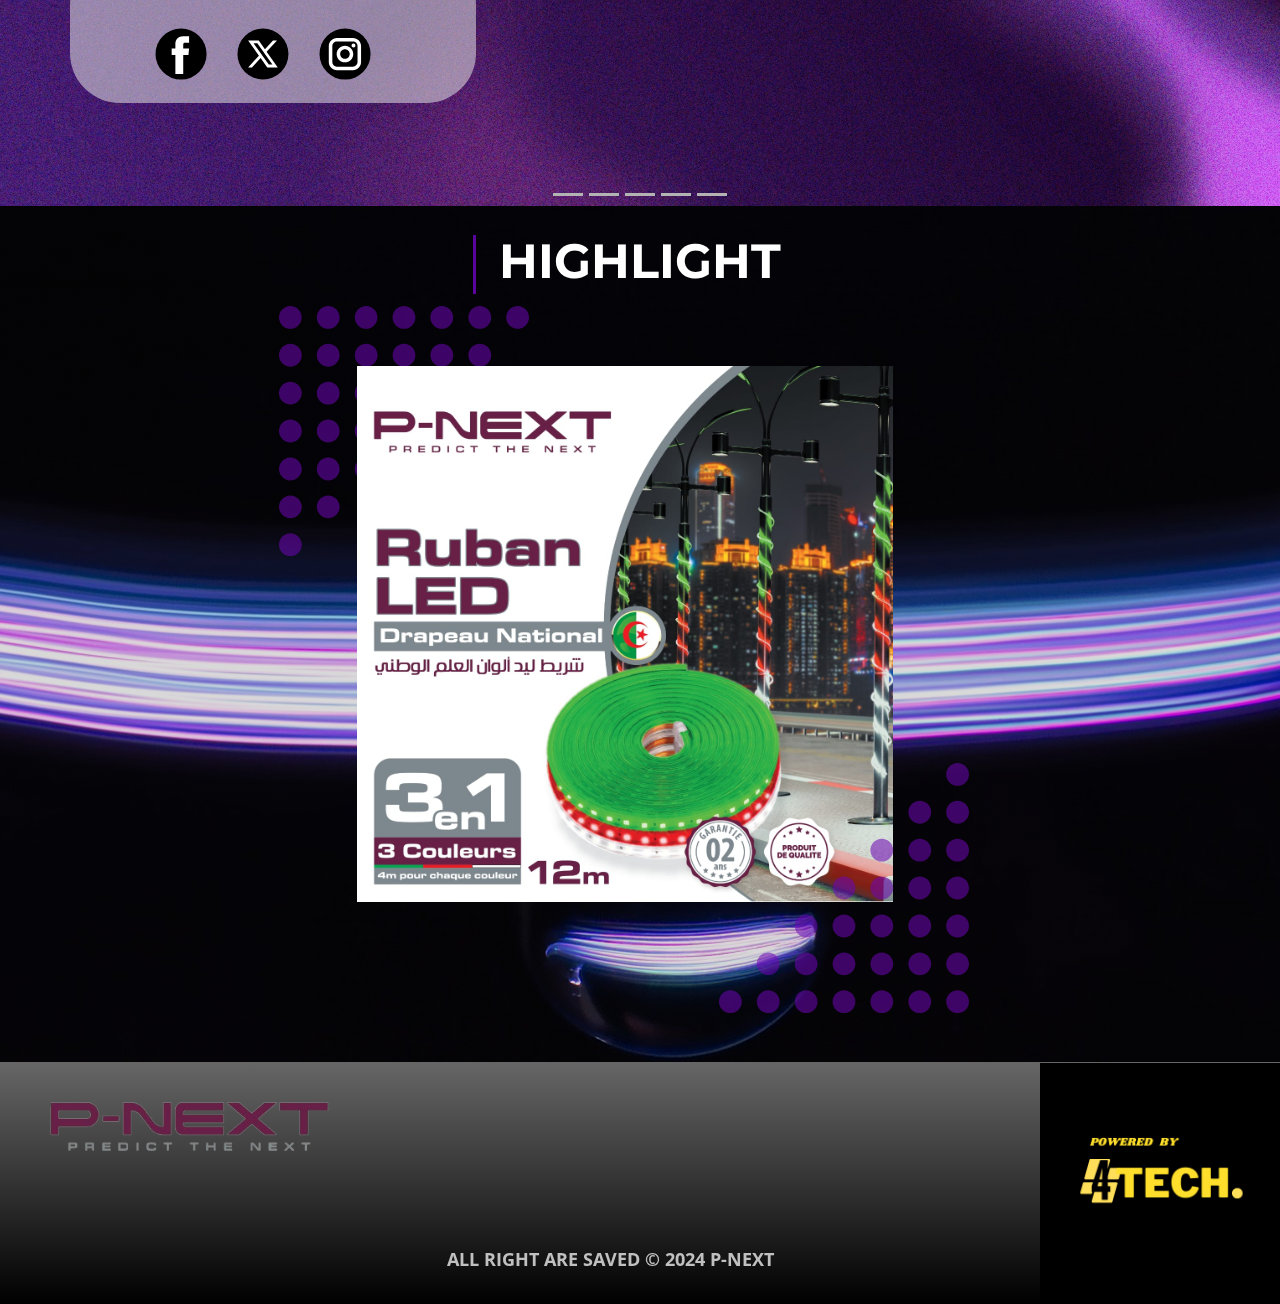
==== commit dc947fdf: "Update index.html" ====
--- a/index.html
+++ b/index.html
@@ -270,13 +270,6 @@
     
     
     <footer class="u-clearfix u-footer u-gradient u-footer" id="sec-4905"><img class="custom-expanded u-image u-image-1" src="images/4TechNo1.png" data-image-width="500" data-image-height="500"><p class="u-text u-text-grey-25 u-text-1">all right are saved&nbsp;©&nbsp;2024&nbsp;p-nex​t </p><img class="u-image u-image-contain u-image-default u-preserve-proportions u-image-2" src="images/434028764_122115414938253685_2077208316394291271_n-removebg-preview.png" alt="" data-image-width="500" data-image-height="500"></footer>
-    <section class="u-backlink u-clearfix u-grey-80">
-      <p class="u-text">
-        <span>This site was created with the </span>
-        <a class="u-link" href="https://nicepage.com/" target="_blank" rel="nofollow">
-          <span>Nicepage</span>
-        </a>
-      </p>
-    </section>
+    
   
-</body></html>+</body></html>
--- a/nicepage.css
+++ b/nicepage.css
@@ -0,0 +1,44120 @@
+/*begin-commonstyles library*//*!
+ * froala_editor v4.0.6 (https://www.froala.com/wysiwyg-editor)
+ * License https://froala.com/wysiwyg-editor/terms/
+ * Copyright 2014-2021 Froala Labs
+ */
+
+.fr-clearfix::after {
+  clear: both;
+  display: block;
+  content: "";
+  height: 0; }
+
+.fr-hide-by-clipping {
+  position: absolute;
+  width: 1px;
+  height: 1px;
+  padding: 0;
+  margin: -1px;
+  overflow: hidden;
+  clip: rect(0, 0, 0, 0);
+  border: 0; }
+
+.fr-view img.fr-rounded, .fr-view .fr-img-caption.fr-rounded img {
+  border-radius: 10px;
+  -moz-border-radius: 10px;
+  -webkit-border-radius: 10px;
+  -moz-background-clip: padding;
+  -webkit-background-clip: padding-box;
+  background-clip: padding-box; }
+
+.fr-view img.fr-shadow, .fr-view .fr-img-caption.fr-shadow img {
+  -webkit-box-shadow: 10px 10px 5px 0px #cccccc;
+  -moz-box-shadow: 10px 10px 5px 0px #cccccc;
+  box-shadow: 10px 10px 5px 0px #cccccc; }
+
+.fr-view img.fr-bordered, .fr-view .fr-img-caption.fr-bordered img {
+  border: solid 5px #CCC; }
+
+.fr-view img.fr-bordered {
+  -webkit-box-sizing: content-box;
+  -moz-box-sizing: content-box;
+  box-sizing: content-box; }
+
+.fr-view .fr-img-caption.fr-bordered img {
+  -webkit-box-sizing: border-box;
+  -moz-box-sizing: border-box;
+  box-sizing: border-box; }
+
+.fr-view {
+  word-wrap: break-word; }
+  .fr-view span[style~="color:"] a {
+    color: inherit; }
+  .fr-view strong {
+    font-weight: 700; }
+  .fr-view table[border='0'] td:not([class]), .fr-view table[border='0'] th:not([class]), .fr-view table[border='0'] td[class=""], .fr-view table[border='0'] th[class=""] {
+    border-width: 0px; }
+  .fr-view table {
+    border: none;
+    border-collapse: collapse;
+    empty-cells: show;
+    max-width: 100%; }
+    .fr-view table td {
+      min-width: 5px; }
+    .fr-view table.fr-dashed-borders td, .fr-view table.fr-dashed-borders th {
+      border-style: dashed; }
+    .fr-view table.fr-alternate-rows tbody tr:nth-child(2n) {
+      background: whitesmoke; }
+    .fr-view table td, .fr-view table th {
+      border: 1px solid #DDD; }
+      .fr-view table td:empty, .fr-view table th:empty {
+        height: 20px; }
+      .fr-view table td.fr-highlighted, .fr-view table th.fr-highlighted {
+        border: 1px double red; }
+      .fr-view table td.fr-thick, .fr-view table th.fr-thick {
+        border-width: 2px; }
+    .fr-view table th {
+      background: #ececec; }
+  .fr-view hr {
+    clear: both;
+    user-select: none;
+    -o-user-select: none;
+    -moz-user-select: none;
+    -khtml-user-select: none;
+    -webkit-user-select: none;
+    -ms-user-select: none;
+    break-after: always;
+    page-break-after: always; }
+  .fr-view .fr-file {
+    position: relative; }
+    .fr-view .fr-file::after {
+      position: relative;
+      content: "\1F4CE";
+      font-weight: normal; }
+  .fr-view pre {
+    white-space: pre-wrap;
+    word-wrap: break-word;
+    overflow: visible; }
+/*  .fr-view[dir="rtl"] blockquote {
+    border-left: none;
+    border-right: solid 2px #5E35B1;
+    margin-right: 0;
+    padding-right: 5px;
+    padding-left: 0; }
+    .fr-view[dir="rtl"] blockquote blockquote {
+      border-color: #00BCD4; }
+      .fr-view[dir="rtl"] blockquote blockquote blockquote {
+        border-color: #43A047; }
+  .fr-view blockquote {
+    border-left: solid 2px #5E35B1;
+    margin-left: 0;
+    padding-left: 5px;
+    color: #5E35B1; }
+    .fr-view blockquote blockquote {
+      border-color: #00BCD4;
+      color: #00BCD4; }
+      .fr-view blockquote blockquote blockquote {
+        border-color: #43A047;
+        color: #43A047; } */
+  .fr-view span.fr-emoticon {
+    font-weight: normal;
+    font-family: "Apple Color Emoji","Segoe UI Emoji","NotoColorEmoji","Segoe UI Symbol","Android Emoji","EmojiSymbols";
+    display: inline;
+    line-height: 0; }
+    .fr-view span.fr-emoticon.fr-emoticon-img {
+      background-repeat: no-repeat !important;
+      font-size: inherit;
+      height: 1em;
+      width: 1em;
+      min-height: 20px;
+      min-width: 20px;
+      display: inline-block;
+      margin: -.1em .1em .1em;
+      line-height: 1;
+      vertical-align: middle; }
+  .fr-view .fr-text-gray {
+    color: #AAA !important; }
+  .fr-view .fr-text-bordered {
+    border-top: solid 1px #222;
+    border-bottom: solid 1px #222;
+    padding: 10px 0; }
+  .fr-view .fr-text-spaced {
+    letter-spacing: 1px; }
+  .fr-view .fr-text-uppercase {
+    text-transform: uppercase; }
+  .fr-view .fr-class-highlighted {
+    background-color: #ffff00; }
+  .fr-view .fr-class-code {
+    border-color: #cccccc;
+    border-radius: 2px;
+    -moz-border-radius: 2px;
+    -webkit-border-radius: 2px;
+    -moz-background-clip: padding;
+    -webkit-background-clip: padding-box;
+    background-clip: padding-box;
+    background: #f5f5f5;
+    padding: 10px;
+    font-family: "Courier New", Courier, monospace; }
+  .fr-view .fr-class-transparency {
+    opacity: 0.5; }
+  .fr-view img {
+    position: relative;
+    max-width: 100%; }
+    .fr-view img.fr-dib {
+      margin: 10px auto;
+      display: block;
+      float: none;
+      vertical-align: top; }
+      .fr-view img.fr-dib.fr-fil {
+        margin-left: 0;
+        text-align: left; }
+      .fr-view img.fr-dib.fr-fir {
+        margin-right: 0;
+        text-align: right; }
+    .fr-view img.fr-dii {
+      display: inline-block;
+      float: none;
+      vertical-align: bottom;
+      margin-left: 5px;
+      margin-right: 5px;
+      max-width: calc(100% - (2 * 5px)); }
+      .fr-view img.fr-dii.fr-fil {
+        float: left;
+        margin: 10px 15px 10px 0;
+        max-width: calc(100% - 5px); }
+      .fr-view img.fr-dii.fr-fir {
+        float: right;
+        margin: 10px 0 10px 15px;
+        max-width: calc(100% - 5px); }
+  .fr-view span.fr-img-caption {
+    position: relative;
+    max-width: 100%; }
+    .fr-view span.fr-img-caption.fr-dib {
+      margin: 5px auto;
+      display: block;
+      float: none;
+      vertical-align: top; }
+      .fr-view span.fr-img-caption.fr-dib.fr-fil {
+        margin-left: 0;
+        text-align: left; }
+      .fr-view span.fr-img-caption.fr-dib.fr-fir {
+        margin-right: 0;
+        text-align: right; }
+    .fr-view span.fr-img-caption.fr-dii {
+      display: inline-block;
+      float: none;
+      vertical-align: bottom;
+      margin-left: 5px;
+      margin-right: 5px;
+      max-width: calc(100% - (2 * 5px)); }
+      .fr-view span.fr-img-caption.fr-dii.fr-fil {
+        float: left;
+        margin: 5px 5px 5px 0;
+        max-width: calc(100% - 5px); }
+      .fr-view span.fr-img-caption.fr-dii.fr-fir {
+        float: right;
+        margin: 5px 0 5px 5px;
+        max-width: calc(100% - 5px); }
+  .fr-view .fr-video {
+    text-align: center;
+    position: relative; }
+    .fr-view .fr-video.fr-rv {
+      padding-bottom: 56.25%;
+      padding-top: 30px;
+      height: 0;
+      overflow: hidden; }
+      .fr-view .fr-video.fr-rv > iframe, .fr-view .fr-video.fr-rv object, .fr-view .fr-video.fr-rv embed {
+        position: absolute !important;
+        top: 0;
+        left: 0;
+        width: 100%;
+        height: 100%; }
+    .fr-view .fr-video > * {
+      -webkit-box-sizing: content-box;
+      -moz-box-sizing: content-box;
+      box-sizing: content-box;
+      max-width: 100%;
+      border: none; }
+    .fr-view .fr-video.fr-dvb {
+      display: block;
+      clear: both; }
+      .fr-view .fr-video.fr-dvb.fr-fvl {
+        text-align: left; }
+      .fr-view .fr-video.fr-dvb.fr-fvr {
+        text-align: right; }
+    .fr-view .fr-video.fr-dvi {
+      display: inline-block; }
+      .fr-view .fr-video.fr-dvi.fr-fvl {
+        float: left; }
+      .fr-view .fr-video.fr-dvi.fr-fvr {
+        float: right; }
+  .fr-view a.fr-strong {
+    font-weight: 700; }
+  .fr-view a.fr-green {
+    color: green; }
+  .fr-view .fr-img-caption {
+    text-align: center; }
+    .fr-view .fr-img-caption .fr-img-wrap {
+      padding: 0;
+      margin: auto;
+      text-align: center;
+      width: 100%; }
+      .fr-view .fr-img-caption .fr-img-wrap a {
+        display: block; }
+      .fr-view .fr-img-caption .fr-img-wrap img {
+        display: block;
+        margin: auto;
+        width: 100%; }
+      .fr-view .fr-img-caption .fr-img-wrap > span {
+        margin: auto;
+        display: block;
+        padding: 5px 5px 10px;
+        font-size: 14px;
+        font-weight: initial;
+        -webkit-box-sizing: border-box;
+        -moz-box-sizing: border-box;
+        box-sizing: border-box;
+        -webkit-opacity: 0.9;
+        -moz-opacity: 0.9;
+        opacity: 0.9;
+        -ms-filter: "progid:DXImageTransform.Microsoft.Alpha(Opacity=0)";
+        width: 100%;
+        text-align: center; }
+  .fr-view button.fr-rounded, .fr-view input.fr-rounded, .fr-view textarea.fr-rounded {
+    border-radius: 10px;
+    -moz-border-radius: 10px;
+    -webkit-border-radius: 10px;
+    -moz-background-clip: padding;
+    -webkit-background-clip: padding-box;
+    background-clip: padding-box; }
+  .fr-view button.fr-large, .fr-view input.fr-large, .fr-view textarea.fr-large {
+    font-size: 24px; }
+
+/**
+ * Image style.
+ */
+a.fr-view.fr-strong {
+  font-weight: 700; }
+a.fr-view.fr-green {
+  color: green; }
+
+/**
+ * Link style.
+ */
+img.fr-view {
+  position: relative;
+  max-width: 100%; }
+  img.fr-view.fr-dib {
+    margin: 5px auto;
+    display: block;
+    float: none;
+    vertical-align: top; }
+    img.fr-view.fr-dib.fr-fil {
+      margin-left: 0;
+      text-align: left; }
+    img.fr-view.fr-dib.fr-fir {
+      margin-right: 0;
+      text-align: right; }
+  img.fr-view.fr-dii {
+    display: inline-block;
+    float: none;
+    vertical-align: bottom;
+    margin-left: 5px;
+    margin-right: 5px;
+    max-width: calc(100% - (2 * 5px)); }
+    img.fr-view.fr-dii.fr-fil {
+      float: left;
+      margin: 5px 5px 5px 0;
+      max-width: calc(100% - 5px); }
+    img.fr-view.fr-dii.fr-fir {
+      float: right;
+      margin: 5px 0 5px 5px;
+      max-width: calc(100% - 5px); }
+
+span.fr-img-caption.fr-view {
+  position: relative;
+  max-width: 100%; }
+  span.fr-img-caption.fr-view.fr-dib {
+    margin: 5px auto;
+    display: block;
+    float: none;
+    vertical-align: top; }
+    span.fr-img-caption.fr-view.fr-dib.fr-fil {
+      margin-left: 0;
+      text-align: left; }
+    span.fr-img-caption.fr-view.fr-dib.fr-fir {
+      margin-right: 0;
+      text-align: right; }
+  span.fr-img-caption.fr-view.fr-dii {
+    display: inline-block;
+    float: none;
+    vertical-align: bottom;
+    margin-left: 5px;
+    margin-right: 5px;
+    max-width: calc(100% - (2 * 5px)); }
+    span.fr-img-caption.fr-view.fr-dii.fr-fil {
+      float: left;
+      margin: 5px 5px 5px 0;
+      max-width: calc(100% - 5px); }
+    span.fr-img-caption.fr-view.fr-dii.fr-fir {
+      float: right;
+      margin: 5px 0 5px 5px;
+      max-width: calc(100% - 5px); }
+/*end-commonstyles library*/@charset "UTF-8";
+.u-hidden-block {
+  visibility: hidden!important;
+}
+.u-locked-block {
+  pointer-events: none!important;
+}
+/*! normalize.css v4.1.1 | MIT License | github.com/necolas/normalize.css */
+html {
+  font-family: sans-serif;
+  -ms-text-size-adjust: 100%;
+  -webkit-text-size-adjust: 100%;
+}
+body {
+  margin: 0;
+}
+article,
+aside,
+details,
+figcaption,
+figure,
+footer,
+header,
+main,
+menu,
+nav,
+section,
+summary {
+  display: block;
+}
+audio,
+canvas,
+progress,
+video {
+  display: inline-block;
+}
+audio:not([controls]) {
+  display: none;
+  height: 0;
+}
+progress {
+  vertical-align: baseline;
+}
+template,
+[hidden] {
+  display: none;
+}
+a {
+  background-color: transparent;
+  -webkit-text-decoration-skip: objects;
+}
+a:active,
+a:hover {
+  outline-width: 0;
+}
+abbr[title] {
+  border-bottom: none;
+  text-decoration: underline;
+}
+b,
+strong {
+  font-weight: inherit;
+  font-weight: bold;
+}
+dfn {
+  font-style: italic;
+}
+h1 {
+  font-size: 2em;
+  margin: 0.67em 0;
+}
+mark {
+  background-color: #ff0;
+  color: #000;
+}
+small {
+  font-size: 80%;
+}
+sub,
+sup {
+  font-size: 75%;
+  line-height: 0;
+  position: relative;
+  vertical-align: baseline;
+}
+sub {
+  bottom: -0.25em;
+}
+sup {
+  top: -0.5em;
+}
+img {
+  border-style: none;
+}
+svg:not(:root) {
+  overflow: hidden;
+}
+code,
+kbd,
+pre,
+samp {
+  font-family: monospace,monospace;
+  font-size: 1em;
+}
+hr {
+  box-sizing: content-box;
+  height: 0;
+  overflow: visible;
+}
+button,
+input,
+optgroup,
+select,
+textarea {
+  color: inherit;
+  font: inherit;
+  margin: 0;
+}
+optgroup {
+  font-weight: 700;
+}
+button,
+input {
+  overflow: visible;
+}
+button,
+select {
+  text-transform: none;
+}
+button,
+html [type="button"],
+[type="reset"],
+[type="submit"] {
+  -webkit-appearance: button;
+}
+button::-moz-focus-inner,
+[type="button"]::-moz-focus-inner,
+[type="reset"]::-moz-focus-inner,
+[type="submit"]::-moz-focus-inner {
+  border-style: none;
+  padding: 0;
+}
+button:-moz-focusring,
+[type="button"]:-moz-focusring,
+[type="reset"]:-moz-focusring,
+[type="submit"]:-moz-focusring {
+  outline: 1px dotted ButtonText;
+}
+fieldset {
+  border: 1px solid silver;
+  margin: 0 2px;
+  padding: 0.35em 0.625em 0.75em;
+}
+legend {
+  box-sizing: border-box;
+  color: inherit;
+  display: table;
+  max-width: 100%;
+  padding: 0;
+  white-space: normal;
+}
+textarea {
+  overflow: auto;
+  outline: none;
+}
+button,
+select,
+input,
+textarea {
+  outline: none;
+}
+[type="checkbox"],
+[type="radio"] {
+  box-sizing: border-box;
+  padding: 0;
+}
+[type="number"]::-webkit-inner-spin-button,
+[type="number"]::-webkit-outer-spin-button {
+  height: auto;
+}
+[type="search"] {
+  -webkit-appearance: textfield;
+  outline-offset: -2px;
+}
+[type="search"]::-webkit-search-cancel-button,
+[type="search"]::-webkit-search-decoration {
+  -webkit-appearance: none;
+}
+::-webkit-input-placeholder {
+  color: inherit;
+  opacity: 0.54;
+}
+::-webkit-file-upload-button {
+  -webkit-appearance: button;
+  font: inherit;
+}
+ul,
+ol {
+  padding-left: 20px;
+}
+/* Fade effect */
+/* Over effect */
+/* Slide effect */
+/* Over and Slide effect */
+/* Flip Left effect */
+/* Flip Right effect */
+/* Flip Top effect */
+/* Flip Bottom effect */
+/* Wobble Left effect */
+/* Wobble Right effect */
+/* Wobble top effect */
+/* Wobble bottom effect */
+/* Zoom and Rotate Effects */
+/* Utility */
+.u-over-slide {
+  position: absolute;
+  left: 0;
+  top: 0;
+  width: 100%;
+  height: 100%;
+}
+.u-background-effect {
+  overflow: hidden;
+}
+.u-background-effect ~ .u-container-layout {
+  cursor: pointer;
+}
+/* Fade effect */
+.u-effect-fade .u-over-slide {
+  opacity: 0;
+  transition: all 500ms ease;
+}
+.u-effect-fade:hover .u-over-slide,
+.u-effect-fade.u-effect-active .u-over-slide {
+  opacity: 1;
+}
+/* Over effect */
+.u-effect-over-left .u-over-slide {
+  transform: translate(-100%, 0);
+  transition: all 500ms ease;
+}
+.u-effect-over-left:hover .u-over-slide,
+.u-effect-over-left.u-effect-active .u-over-slide {
+  transform: translate(0, 0);
+}
+.u-effect-over-right .u-over-slide {
+  transform: translate(100%, 0);
+  transition: all 500ms ease;
+}
+.u-effect-over-right:hover .u-over-slide,
+.u-effect-over-right.u-effect-active .u-over-slide {
+  transform: translate(0, 0);
+}
+.u-effect-over-top .u-over-slide {
+  transform: translate(0, -100%);
+  transition: all 500ms ease;
+}
+.u-effect-over-top:hover .u-over-slide,
+.u-effect-over-top.u-effect-active .u-over-slide {
+  transform: translate(0, 0);
+}
+.u-effect-over-bottom .u-over-slide {
+  transform: translate(0, 100%);
+  transition: all 500ms ease;
+}
+.u-effect-over-bottom:hover .u-over-slide,
+.u-effect-over-bottom.u-effect-active .u-over-slide {
+  transform: translate(0, 0);
+}
+.u-effect-over-topleft .u-over-slide {
+  transform: translate(-100%, -100%);
+  transition: all 500ms ease;
+}
+.u-effect-over-topleft:hover .u-over-slide,
+.u-effect-over-topleft.u-effect-active .u-over-slide {
+  transform: translate(0, 0);
+}
+.u-effect-over-topright .u-over-slide {
+  transform: translate(100%, -100%);
+  transition: all 500ms ease;
+}
+.u-effect-over-topright:hover .u-over-slide,
+.u-effect-over-topright.u-effect-active .u-over-slide {
+  transform: translate(0, 0);
+}
+.u-effect-over-bottomleft .u-over-slide {
+  transform: translate(-100%, 100%);
+  transition: all 500ms ease;
+}
+.u-effect-over-bottomleft:hover .u-over-slide,
+.u-effect-over-bottomleft.u-effect-active .u-over-slide {
+  transform: translate(0, 0);
+}
+.u-effect-over-bottomright .u-over-slide {
+  transform: translate(100%, 100%);
+  transition: all 500ms ease;
+}
+.u-effect-over-bottomright:hover .u-over-slide,
+.u-effect-over-bottomright.u-effect-active .u-over-slide {
+  transform: translate(0, 0);
+}
+/* Slide effect */
+.u-effect-slide-left .u-over-slide {
+  transform: translate(-100%, 0);
+  transition: all 500ms ease;
+}
+.u-effect-slide-left:hover .u-over-slide,
+.u-effect-slide-left.u-effect-active .u-over-slide {
+  transform: translate(0, 0);
+}
+.u-effect-slide-left .u-back-slide {
+  transition: all 500ms ease;
+}
+.u-effect-slide-left:hover .u-back-slide,
+.u-effect-slide-left.u-effect-active .u-back-slide {
+  transform: translate(100%, 0);
+}
+.u-effect-slide-right .u-over-slide {
+  transform: translate(100%, 0);
+  transition: all 500ms ease;
+}
+.u-effect-slide-right:hover .u-over-slide,
+.u-effect-slide-right.u-effect-active .u-over-slide {
+  transform: translate(0, 0);
+}
+.u-effect-slide-right .u-back-slide {
+  transition: all 500ms ease;
+}
+.u-effect-slide-right:hover .u-back-slide,
+.u-effect-slide-right.u-effect-active .u-back-slide {
+  transform: translate(-100%, 0);
+}
+.u-effect-slide-top .u-over-slide {
+  transform: translate(0, -100%);
+  transition: all 500ms ease;
+}
+.u-effect-slide-top:hover .u-over-slide,
+.u-effect-slide-top.u-effect-active .u-over-slide {
+  transform: translate(0, 0);
+}
+.u-effect-slide-top .u-back-slide {
+  transition: all 500ms ease;
+}
+.u-effect-slide-top:hover .u-back-slide,
+.u-effect-slide-top.u-effect-active .u-back-slide {
+  transform: translate(0, 100%);
+}
+.u-effect-slide-bottom .u-over-slide {
+  transform: translate(0, 100%);
+  transition: all 500ms ease;
+}
+.u-effect-slide-bottom:hover .u-over-slide,
+.u-effect-slide-bottom.u-effect-active .u-over-slide {
+  transform: translate(0, 0);
+}
+.u-effect-slide-bottom .u-back-slide {
+  transition: all 500ms ease;
+}
+.u-effect-slide-bottom:hover .u-back-slide,
+.u-effect-slide-bottom.u-effect-active .u-back-slide {
+  transform: translate(0, -100%);
+}
+.u-effect-slide-topleft .u-over-slide {
+  transform: translate(-100%, -100%);
+  transition: all 500ms ease;
+}
+.u-effect-slide-topleft:hover .u-over-slide,
+.u-effect-slide-topleft.u-effect-active .u-over-slide {
+  transform: translate(0, 0);
+}
+.u-effect-slide-topleft .u-back-slide {
+  transition: all 500ms ease;
+}
+.u-effect-slide-topleft:hover .u-back-slide,
+.u-effect-slide-topleft.u-effect-active .u-back-slide {
+  transform: translate(100%, 100%);
+}
+.u-effect-slide-topright .u-over-slide {
+  transform: translate(100%, -100%);
+  transition: all 500ms ease;
+}
+.u-effect-slide-topright:hover .u-over-slide,
+.u-effect-slide-topright.u-effect-active .u-over-slide {
+  transform: translate(0, 0);
+}
+.u-effect-slide-topright .u-back-slide {
+  transition: all 500ms ease;
+}
+.u-effect-slide-topright:hover .u-back-slide,
+.u-effect-slide-topright.u-effect-active .u-back-slide {
+  transform: translate(-100%, 100%);
+}
+.u-effect-slide-bottomleft .u-over-slide {
+  transform: translate(-100%, 100%);
+  transition: all 500ms ease;
+}
+.u-effect-slide-bottomleft:hover .u-over-slide,
+.u-effect-slide-bottomleft.u-effect-active .u-over-slide {
+  transform: translate(0, 0);
+}
+.u-effect-slide-bottomleft .u-back-slide {
+  transition: all 500ms ease;
+}
+.u-effect-slide-bottomleft:hover .u-back-slide,
+.u-effect-slide-bottomleft.u-effect-active .u-back-slide {
+  transform: translate(100%, -100%);
+}
+.u-effect-slide-bottomright .u-over-slide {
+  transform: translate(100%, 100%);
+  transition: all 500ms ease;
+}
+.u-effect-slide-bottomright:hover .u-over-slide,
+.u-effect-slide-bottomright.u-effect-active .u-over-slide {
+  transform: translate(0, 0);
+}
+.u-effect-slide-bottomright .u-back-slide {
+  transition: all 500ms ease;
+}
+.u-effect-slide-bottomright:hover .u-back-slide,
+.u-effect-slide-bottomright.u-effect-active .u-back-slide {
+  transform: translate(-100%, -100%);
+}
+/* Flip */
+.u-effect-flip-left,
+.u-effect-flip-left .u-slidesWrapper {
+  perspective: 300px;
+}
+.u-effect-flip-left .u-over-slide {
+  opacity: 0;
+  transform: rotateY(180deg);
+  transform-origin: center left;
+  transition: transform 500ms ease, transform-origin 500ms ease, opacity 0ms ease 500ms;
+}
+.u-effect-flip-left:hover .u-over-slide,
+.u-effect-flip-left.u-effect-active .u-over-slide {
+  opacity: 1;
+  transform: rotateY(0deg);
+  transition: transform 500ms ease, transform-origin 500ms ease;
+}
+.u-effect-flip-right,
+.u-effect-flip-right .u-slidesWrapper {
+  perspective: 300px;
+}
+.u-effect-flip-right .u-over-slide {
+  opacity: 0;
+  transform: rotateY(-180deg);
+  transform-origin: center right;
+  transition: transform 500ms ease, transform-origin 500ms ease, opacity 0ms ease 500ms;
+}
+.u-effect-flip-right:hover .u-over-slide,
+.u-effect-flip-right.u-effect-active .u-over-slide {
+  opacity: 1;
+  transform: rotateY(0deg);
+  transition: transform 500ms ease, transform-origin 500ms ease;
+}
+.u-effect-flip-top,
+.u-effect-flip-top .u-slidesWrapper {
+  perspective: 300px;
+}
+.u-effect-flip-top .u-over-slide {
+  opacity: 0;
+  transform: rotateX(-180deg);
+  transform-origin: center top;
+  transition: transform 500ms ease, transform-origin 500ms ease, opacity 0ms ease 500ms;
+}
+.u-effect-flip-top:hover .u-over-slide,
+.u-effect-flip-top.u-effect-active .u-over-slide {
+  opacity: 1;
+  transform: rotateX(0deg);
+  transition: transform 500ms ease, transform-origin 500ms ease;
+}
+.u-effect-flip-bottom,
+.u-effect-flip-bottom .u-slidesWrapper {
+  perspective: 300px;
+}
+.u-effect-flip-bottom .u-over-slide {
+  opacity: 0;
+  transform: rotateX(180deg);
+  transform-origin: center bottom;
+  transition: transform 500ms ease, transform-origin 500ms ease, opacity 0ms ease 500ms;
+}
+.u-effect-flip-bottom:hover .u-over-slide,
+.u-effect-flip-bottom.u-effect-active .u-over-slide {
+  opacity: 1;
+  transform: rotateX(0deg);
+  transition: transform 500ms ease, transform-origin 500ms ease;
+}
+/* Wooble */
+.u-effect-wobble-left,
+.u-effect-wobble-left .u-slidesWrapper {
+  perspective: 300px;
+}
+.u-effect-wobble-left .u-over-slide {
+  opacity: 0;
+  transform: rotateY(130deg);
+  transform-origin: center left;
+  transition: transform 500ms ease, transform-origin 500ms ease, opacity 0ms ease 500ms;
+}
+.u-effect-wobble-left:hover .u-over-slide,
+.u-effect-wobble-left.u-effect-active .u-over-slide {
+  opacity: 1;
+  transform: rotateY(0deg);
+  transform-origin: center right;
+  transition: transform 500ms ease, transform-origin 500ms ease;
+}
+.u-effect-wobble-right,
+.u-effect-wobble-right .u-slidesWrapper {
+  perspective: 300px;
+}
+.u-effect-wobble-right .u-over-slide {
+  opacity: 0;
+  transform: rotateY(-130deg);
+  transform-origin: center right;
+  transition: transform 500ms ease, transform-origin 500ms ease, opacity 0ms ease 500ms;
+}
+.u-effect-wobble-right:hover .u-over-slide,
+.u-effect-wobble-right.u-effect-active .u-over-slide {
+  opacity: 1;
+  transform: rotateY(0deg);
+  transform-origin: center left;
+  transition: transform 500ms ease, transform-origin 500ms ease;
+}
+.u-effect-wobble-top,
+.u-effect-wobble-top .u-slidesWrapper {
+  perspective: 300px;
+}
+.u-effect-wobble-top .u-over-slide {
+  opacity: 0;
+  transform: rotateX(-130deg);
+  transform-origin: center top;
+  transition: transform 500ms ease, transform-origin 500ms ease, opacity 0ms ease 500ms;
+}
+.u-effect-wobble-top:hover .u-over-slide,
+.u-effect-wobble-top.u-effect-active .u-over-slide {
+  opacity: 1;
+  transform: rotateX(0deg);
+  transform-origin: center bottom;
+  transition: transform 500ms ease, transform-origin 500ms ease;
+}
+.u-effect-wobble-bottom,
+.u-effect-wobble-bottom .u-slidesWrapper {
+  perspective: 300px;
+}
+.u-effect-wobble-bottom .u-over-slide {
+  opacity: 0;
+  transform: rotateX(130deg);
+  transform-origin: center bottom;
+  transition: transform 500ms ease, transform-origin 500ms ease, opacity 0ms ease 500ms;
+}
+.u-effect-wobble-bottom:hover .u-over-slide,
+.u-effect-wobble-bottom.u-effect-active .u-over-slide {
+  opacity: 1;
+  transform: rotateX(0deg);
+  transform-origin: center top;
+  transition: transform 500ms ease, transform-origin 500ms ease;
+}
+/* Zoom */
+.u-effect-zoom .u-over-slide {
+  transition: transform 500ms ease;
+  transform: scale(0, 0);
+}
+.u-effect-zoom:hover .u-over-slide,
+.u-effect-zoom.u-effect-active .u-over-slide {
+  transform: scale(1, 1);
+}
+.u-effect-hover-zoom .u-back-slide,
+.u-effect-hover-zoom .u-background-effect-image {
+  transition: transform 500ms ease;
+  transform: scale(1);
+}
+.u-effect-hover-zoom:hover .u-back-slide,
+.u-effect-hover-zoom:hover .u-background-effect-image,
+.u-effect-hover-zoom.u-effect-active .u-back-slide,
+.u-effect-hover-zoom.u-effect-active .u-background-effect-image {
+  transform: scale(var(--effect-scale));
+}
+.u-effect-hover-zoomOut .u-back-slide,
+.u-effect-hover-zoomOut .u-background-effect-image {
+  transition: transform 500ms ease;
+  transform: scale(var(--effect-scale));
+}
+.u-effect-hover-zoomOut:hover .u-back-slide,
+.u-effect-hover-zoomOut:hover .u-background-effect-image,
+.u-effect-hover-zoomOut.u-effect-active .u-back-slide,
+.u-effect-hover-zoomOut.u-effect-active .u-background-effect-image {
+  transform: scale(1);
+}
+.u-effect-hover-liftUp > .u-background-effect {
+  overflow: visible;
+}
+.u-effect-hover-liftUp .u-back-slide,
+.u-effect-hover-liftUp .u-background-effect-image {
+  transition: transform 500ms ease;
+  transform: scale(1);
+}
+.u-effect-hover-liftUp:hover .u-back-slide,
+.u-effect-hover-liftUp.u-effect-active .u-back-slide,
+.u-effect-hover-liftUp:hover .u-background-effect-image,
+.u-effect-hover-liftUp.u-effect-active .u-background-effect-image {
+  transform: scale(var(--effect-scale));
+  z-index: 1;
+}
+.u-effect-hover-liftUp:hover > .u-container-layout {
+  z-index: 2;
+}
+.u-effect-zoom-rotate .u-over-slide {
+  transition: transform 500ms ease;
+  transform: rotate(0deg) scale(0, 0);
+}
+.u-effect-zoom-rotate:hover .u-over-slide,
+.u-effect-zoom-rotate.u-effect-active .u-over-slide {
+  transform: rotate(360deg) scale(1, 1);
+}
+.u-effect-zoom-rotateX .u-over-slide {
+  transition: transform 500ms ease;
+  transform: rotateX(0deg) scale(0, 0);
+}
+.u-effect-zoom-rotateX:hover .u-over-slide,
+.u-effect-zoom-rotateX.u-effect-active .u-over-slide {
+  transform: rotateX(360deg) scale(1, 1);
+}
+.u-effect-zoom-rotateY .u-over-slide {
+  transition: transform 500ms ease;
+  transform: rotateY(0deg) scale(0, 0);
+}
+.u-effect-zoom-rotateY:hover .u-over-slide,
+.u-effect-zoom-rotateY.u-effect-active .u-over-slide {
+  transform: rotateY(360deg) scale(1, 1);
+}
+.u-effect-hover-slide .u-back-image,
+.u-effect-hover-slide .u-background-effect-image {
+  transition-duration: 500ms;
+  transition-timing-function: ease;
+  transition-property: left, right, top, bottom;
+}
+.u-effect-hover-slide .u-effect-hover-slide-direction-right {
+  left: auto;
+}
+.u-effect-hover-slide .u-effect-hover-slide-direction-up {
+  top: auto;
+}
+.u-effect-hover-slide:hover .u-back-image.u-effect-hover-slide-direction-left,
+.u-effect-hover-slide:hover .u-background-effect-image.u-effect-hover-slide-direction-left,
+.u-effect-hover-slide.u-effect-active .u-back-image.u-effect-hover-slide-direction-left,
+.u-effect-hover-slide.u-effect-active .u-background-effect-image.u-effect-hover-slide-direction-left {
+  left: 0 !important;
+}
+.u-effect-hover-slide:hover .u-back-image.u-effect-hover-slide-direction-right,
+.u-effect-hover-slide:hover .u-background-effect-image.u-effect-hover-slide-direction-right,
+.u-effect-hover-slide.u-effect-active .u-back-image.u-effect-hover-slide-direction-right,
+.u-effect-hover-slide.u-effect-active .u-background-effect-image.u-effect-hover-slide-direction-right {
+  right: 0 !important;
+}
+.u-effect-hover-slide:hover .u-back-image.u-effect-hover-slide-direction-up,
+.u-effect-hover-slide:hover .u-background-effect-image.u-effect-hover-slide-direction-up,
+.u-effect-hover-slide.u-effect-active .u-back-image.u-effect-hover-slide-direction-up,
+.u-effect-hover-slide.u-effect-active .u-background-effect-image.u-effect-hover-slide-direction-up {
+  bottom: 0 !important;
+}
+.u-effect-hover-slide:hover .u-back-image.u-effect-hover-slide-direction-down,
+.u-effect-hover-slide:hover .u-background-effect-image.u-effect-hover-slide-direction-down,
+.u-effect-hover-slide.u-effect-active .u-back-image.u-effect-hover-slide-direction-down,
+.u-effect-hover-slide.u-effect-active .u-background-effect-image.u-effect-hover-slide-direction-down {
+  top: 0 !important;
+}
+.u-btn {
+  /*display: inline-block;*/
+  display: table;
+  /*TODO maye need another solution for negative marin*/
+  cursor: pointer;
+  color: inherit;
+  font-size: inherit;
+  font-family: inherit;
+  line-height: inherit;
+  letter-spacing: inherit;
+  text-transform: inherit;
+  font-style: inherit;
+  font-weight: inherit;
+  text-decoration: none;
+  border: 0 none transparent;
+  outline-width: 0;
+  background-color: transparent;
+  margin: 0;
+  -webkit-text-decoration-skip: objects;
+  font-style: initial;
+  white-space: nowrap;
+  -webkit-user-select: none;
+      -ms-user-select: none;
+          user-select: none;
+  vertical-align: middle;
+  text-align: center;
+  padding: 10px 30px;
+  border-radius: 0;
+  --border-radius: 0;
+  align-self: flex-start;
+}
+.u-btn:focus,
+.u-btn:active:focus,
+.u-btn.active:focus {
+  outline: thin dotted;
+  outline: 5px auto -webkit-focus-ring-color;
+  outline-offset: -2px;
+}
+.u-btn:hover,
+.u-btn:focus {
+  text-decoration: none;
+}
+.u-btn:active,
+.u-btn.active {
+  outline: 0;
+  background-image: none;
+}
+.u-btn.disabled,
+.u-btn[disabled] {
+  opacity: 0.6;
+}
+.u-btn-circle {
+  border-radius: 50%;
+}
+.u-button-style.u-border-no-right.u-border-no-left.u-border-no-bottom,
+.u-button-style.u-border-no-top.u-border-no-left.u-border-no-bottom,
+.u-button-style.u-border-no-top.u-border-no-right.u-border-no-bottom,
+.u-button-style.u-border-no-top.u-border-no-right.u-border-no-left,
+.u-btn-rectangle {
+  border-radius: 0 !important;
+}
+.u-button-style {
+  transition-property: background-color, color, border-color;
+}
+.u-text a,
+.u-post-content a,
+.u-tab-item a,
+.u-nav-item a,
+.u-filter-item a,
+.u-product-control.u-text a {
+  font-size: inherit;
+  font-family: inherit;
+  line-height: inherit;
+  letter-spacing: inherit;
+  text-transform: inherit;
+}
+.u-text:not(ul):not(ol):not(p):not(.u-post-content):not(.u-block-content):not(.u-product-desc):not(.u-cart-block-content):not(.u-checkout-block-content) a {
+  color: inherit;
+}
+.u-text:not(ul):not(ol):not(p):not(.u-post-content):not(.u-block-content):not(.u-product-desc):not(.u-cart-block-content):not(.u-checkout-block-content) a,
+.u-text:not(ul):not(ol):not(p):not(.u-post-content):not(.u-block-content):not(.u-product-desc):not(.u-cart-block-content):not(.u-checkout-block-content) a:hover {
+  text-decoration: none;
+}
+.u-link,
+a {
+  border-top-width: 0;
+  border-left-width: 0;
+  border-right-width: 0;
+}
+.u-link {
+  display: table;
+  border-style: solid;
+  border-bottom-width: 0;
+  white-space: nowrap;
+  align-self: flex-start;
+}
+.u-link,
+.u-link:hover,
+.u-link:focus {
+  text-decoration: none;
+}
+.u-link:focus,
+.u-link:active:focus,
+.u-link.active:focus {
+  outline: thin dotted;
+  outline: 5px auto -webkit-focus-ring-color;
+  outline-offset: -2px;
+}
+.u-underline,
+.u-underline:hover {
+  text-decoration: underline;
+  border-bottom-width: 0;
+}
+.u-no-underline,
+.u-no-underline:hover {
+  text-decoration: none;
+  border-bottom-width: 0;
+}
+.u-block-content > :first-child,
+.u-product-desc > :first-child,
+.u-product-tab-pane > :first-child,
+.u-post-content > :first-child {
+  margin-top: 0;
+}
+.u-block-content > :last-child,
+.u-product-desc > :last-child,
+.u-product-tab-pane > :last-child,
+.u-post-content > :last-child {
+  margin-bottom: 0;
+}
+.u-block-content p,
+.u-product-desc p,
+.u-product-tab-pane p,
+.u-post-content p {
+  text-decoration: inherit !important;
+  color: inherit !important;
+  font-style: inherit !important;
+  font-size: inherit !important;
+  font-weight: inherit !important;
+  font-family: inherit !important;
+  line-height: inherit !important;
+  letter-spacing: inherit !important;
+  text-transform: inherit !important;
+}
+.u-logo {
+  color: inherit;
+  font-size: inherit;
+  font-family: inherit;
+  line-height: inherit;
+  letter-spacing: inherit;
+  text-transform: inherit;
+  font-style: inherit;
+  font-weight: inherit;
+  text-decoration: none;
+  border: 0 none transparent;
+  outline-width: 0;
+  background-color: transparent;
+  margin: 0;
+  -webkit-text-decoration-skip: objects;
+}
+.u-image.u-logo {
+  display: table;
+  white-space: nowrap;
+}
+.u-image.u-logo img {
+  display: block;
+}
+.u-form-horizontal {
+  display: flex;
+  flex-flow: row;
+  align-items: center;
+  flex-grow: 1;
+}
+.u-input {
+  display: block;
+  width: 100%;
+  padding: 10px 12px;
+  background-image: none;
+  background-clip: padding-box;
+  border-width: 0;
+  border-radius: 3px;
+  transition: border-color ease-in-out 0.15s, box-shadow ease-in-out 0.15s;
+  background-color: transparent;
+  color: inherit;
+  height: auto;
+}
+.u-form-horizontal .u-form-group:not(.u-label-top) label,
+.u-form-horizontal .u-form-group:not(.u-label-top) input,
+.u-form-horizontal .u-form-select-wrapper,
+.u-form-horizontal .u-form-radio-button-wrapper {
+  display: flex;
+  align-items: center;
+  justify-content: center;
+  margin-bottom: 0;
+  flex-grow: 1;
+}
+.u-form-vertical {
+  display: flex;
+  flex-wrap: wrap;
+  align-items: flex-end;
+}
+.u-form-vertical.u-form-spacing-50,
+.u-form-vertical.u-form-spacing-50 .u-form-step {
+  margin-left: -50px;
+  width: calc(100% +  50px);
+}
+.u-form-vertical.u-form-spacing-50 .u-form-group,
+.u-form-vertical.u-form-spacing-50 .u-form-step .u-form-group {
+  margin-bottom: 50px;
+}
+.u-form-vertical.u-form-spacing-50 .u-form-group:not(.u-image):not(.u-form-progress),
+.u-form-vertical.u-form-spacing-50 .u-form-step .u-form-group:not(.u-image):not(.u-form-progress) {
+  padding-left: 50px;
+}
+.u-form-vertical.u-form-spacing-50 .u-form-group.u-image,
+.u-form-vertical.u-form-spacing-50 .u-form-step .u-form-group.u-image {
+  margin-left: 50px !important;
+}
+.u-form-vertical.u-form-spacing-50 .u-form-group.u-form-line,
+.u-form-vertical.u-form-spacing-50 .u-form-step .u-form-group.u-form-line {
+  margin-left: 50px;
+}
+.u-form-vertical.u-form-spacing-49,
+.u-form-vertical.u-form-spacing-49 .u-form-step {
+  margin-left: -49px;
+  width: calc(100% +  49px);
+}
+.u-form-vertical.u-form-spacing-49 .u-form-group,
+.u-form-vertical.u-form-spacing-49 .u-form-step .u-form-group {
+  margin-bottom: 49px;
+}
+.u-form-vertical.u-form-spacing-49 .u-form-group:not(.u-image):not(.u-form-progress),
+.u-form-vertical.u-form-spacing-49 .u-form-step .u-form-group:not(.u-image):not(.u-form-progress) {
+  padding-left: 49px;
+}
+.u-form-vertical.u-form-spacing-49 .u-form-group.u-image,
+.u-form-vertical.u-form-spacing-49 .u-form-step .u-form-group.u-image {
+  margin-left: 49px !important;
+}
+.u-form-vertical.u-form-spacing-49 .u-form-group.u-form-line,
+.u-form-vertical.u-form-spacing-49 .u-form-step .u-form-group.u-form-line {
+  margin-left: 49px;
+}
+.u-form-vertical.u-form-spacing-48,
+.u-form-vertical.u-form-spacing-48 .u-form-step {
+  margin-left: -48px;
+  width: calc(100% +  48px);
+}
+.u-form-vertical.u-form-spacing-48 .u-form-group,
+.u-form-vertical.u-form-spacing-48 .u-form-step .u-form-group {
+  margin-bottom: 48px;
+}
+.u-form-vertical.u-form-spacing-48 .u-form-group:not(.u-image):not(.u-form-progress),
+.u-form-vertical.u-form-spacing-48 .u-form-step .u-form-group:not(.u-image):not(.u-form-progress) {
+  padding-left: 48px;
+}
+.u-form-vertical.u-form-spacing-48 .u-form-group.u-image,
+.u-form-vertical.u-form-spacing-48 .u-form-step .u-form-group.u-image {
+  margin-left: 48px !important;
+}
+.u-form-vertical.u-form-spacing-48 .u-form-group.u-form-line,
+.u-form-vertical.u-form-spacing-48 .u-form-step .u-form-group.u-form-line {
+  margin-left: 48px;
+}
+.u-form-vertical.u-form-spacing-47,
+.u-form-vertical.u-form-spacing-47 .u-form-step {
+  margin-left: -47px;
+  width: calc(100% +  47px);
+}
+.u-form-vertical.u-form-spacing-47 .u-form-group,
+.u-form-vertical.u-form-spacing-47 .u-form-step .u-form-group {
+  margin-bottom: 47px;
+}
+.u-form-vertical.u-form-spacing-47 .u-form-group:not(.u-image):not(.u-form-progress),
+.u-form-vertical.u-form-spacing-47 .u-form-step .u-form-group:not(.u-image):not(.u-form-progress) {
+  padding-left: 47px;
+}
+.u-form-vertical.u-form-spacing-47 .u-form-group.u-image,
+.u-form-vertical.u-form-spacing-47 .u-form-step .u-form-group.u-image {
+  margin-left: 47px !important;
+}
+.u-form-vertical.u-form-spacing-47 .u-form-group.u-form-line,
+.u-form-vertical.u-form-spacing-47 .u-form-step .u-form-group.u-form-line {
+  margin-left: 47px;
+}
+.u-form-vertical.u-form-spacing-46,
+.u-form-vertical.u-form-spacing-46 .u-form-step {
+  margin-left: -46px;
+  width: calc(100% +  46px);
+}
+.u-form-vertical.u-form-spacing-46 .u-form-group,
+.u-form-vertical.u-form-spacing-46 .u-form-step .u-form-group {
+  margin-bottom: 46px;
+}
+.u-form-vertical.u-form-spacing-46 .u-form-group:not(.u-image):not(.u-form-progress),
+.u-form-vertical.u-form-spacing-46 .u-form-step .u-form-group:not(.u-image):not(.u-form-progress) {
+  padding-left: 46px;
+}
+.u-form-vertical.u-form-spacing-46 .u-form-group.u-image,
+.u-form-vertical.u-form-spacing-46 .u-form-step .u-form-group.u-image {
+  margin-left: 46px !important;
+}
+.u-form-vertical.u-form-spacing-46 .u-form-group.u-form-line,
+.u-form-vertical.u-form-spacing-46 .u-form-step .u-form-group.u-form-line {
+  margin-left: 46px;
+}
+.u-form-vertical.u-form-spacing-45,
+.u-form-vertical.u-form-spacing-45 .u-form-step {
+  margin-left: -45px;
+  width: calc(100% +  45px);
+}
+.u-form-vertical.u-form-spacing-45 .u-form-group,
+.u-form-vertical.u-form-spacing-45 .u-form-step .u-form-group {
+  margin-bottom: 45px;
+}
+.u-form-vertical.u-form-spacing-45 .u-form-group:not(.u-image):not(.u-form-progress),
+.u-form-vertical.u-form-spacing-45 .u-form-step .u-form-group:not(.u-image):not(.u-form-progress) {
+  padding-left: 45px;
+}
+.u-form-vertical.u-form-spacing-45 .u-form-group.u-image,
+.u-form-vertical.u-form-spacing-45 .u-form-step .u-form-group.u-image {
+  margin-left: 45px !important;
+}
+.u-form-vertical.u-form-spacing-45 .u-form-group.u-form-line,
+.u-form-vertical.u-form-spacing-45 .u-form-step .u-form-group.u-form-line {
+  margin-left: 45px;
+}
+.u-form-vertical.u-form-spacing-44,
+.u-form-vertical.u-form-spacing-44 .u-form-step {
+  margin-left: -44px;
+  width: calc(100% +  44px);
+}
+.u-form-vertical.u-form-spacing-44 .u-form-group,
+.u-form-vertical.u-form-spacing-44 .u-form-step .u-form-group {
+  margin-bottom: 44px;
+}
+.u-form-vertical.u-form-spacing-44 .u-form-group:not(.u-image):not(.u-form-progress),
+.u-form-vertical.u-form-spacing-44 .u-form-step .u-form-group:not(.u-image):not(.u-form-progress) {
+  padding-left: 44px;
+}
+.u-form-vertical.u-form-spacing-44 .u-form-group.u-image,
+.u-form-vertical.u-form-spacing-44 .u-form-step .u-form-group.u-image {
+  margin-left: 44px !important;
+}
+.u-form-vertical.u-form-spacing-44 .u-form-group.u-form-line,
+.u-form-vertical.u-form-spacing-44 .u-form-step .u-form-group.u-form-line {
+  margin-left: 44px;
+}
+.u-form-vertical.u-form-spacing-43,
+.u-form-vertical.u-form-spacing-43 .u-form-step {
+  margin-left: -43px;
+  width: calc(100% +  43px);
+}
+.u-form-vertical.u-form-spacing-43 .u-form-group,
+.u-form-vertical.u-form-spacing-43 .u-form-step .u-form-group {
+  margin-bottom: 43px;
+}
+.u-form-vertical.u-form-spacing-43 .u-form-group:not(.u-image):not(.u-form-progress),
+.u-form-vertical.u-form-spacing-43 .u-form-step .u-form-group:not(.u-image):not(.u-form-progress) {
+  padding-left: 43px;
+}
+.u-form-vertical.u-form-spacing-43 .u-form-group.u-image,
+.u-form-vertical.u-form-spacing-43 .u-form-step .u-form-group.u-image {
+  margin-left: 43px !important;
+}
+.u-form-vertical.u-form-spacing-43 .u-form-group.u-form-line,
+.u-form-vertical.u-form-spacing-43 .u-form-step .u-form-group.u-form-line {
+  margin-left: 43px;
+}
+.u-form-vertical.u-form-spacing-42,
+.u-form-vertical.u-form-spacing-42 .u-form-step {
+  margin-left: -42px;
+  width: calc(100% +  42px);
+}
+.u-form-vertical.u-form-spacing-42 .u-form-group,
+.u-form-vertical.u-form-spacing-42 .u-form-step .u-form-group {
+  margin-bottom: 42px;
+}
+.u-form-vertical.u-form-spacing-42 .u-form-group:not(.u-image):not(.u-form-progress),
+.u-form-vertical.u-form-spacing-42 .u-form-step .u-form-group:not(.u-image):not(.u-form-progress) {
+  padding-left: 42px;
+}
+.u-form-vertical.u-form-spacing-42 .u-form-group.u-image,
+.u-form-vertical.u-form-spacing-42 .u-form-step .u-form-group.u-image {
+  margin-left: 42px !important;
+}
+.u-form-vertical.u-form-spacing-42 .u-form-group.u-form-line,
+.u-form-vertical.u-form-spacing-42 .u-form-step .u-form-group.u-form-line {
+  margin-left: 42px;
+}
+.u-form-vertical.u-form-spacing-41,
+.u-form-vertical.u-form-spacing-41 .u-form-step {
+  margin-left: -41px;
+  width: calc(100% +  41px);
+}
+.u-form-vertical.u-form-spacing-41 .u-form-group,
+.u-form-vertical.u-form-spacing-41 .u-form-step .u-form-group {
+  margin-bottom: 41px;
+}
+.u-form-vertical.u-form-spacing-41 .u-form-group:not(.u-image):not(.u-form-progress),
+.u-form-vertical.u-form-spacing-41 .u-form-step .u-form-group:not(.u-image):not(.u-form-progress) {
+  padding-left: 41px;
+}
+.u-form-vertical.u-form-spacing-41 .u-form-group.u-image,
+.u-form-vertical.u-form-spacing-41 .u-form-step .u-form-group.u-image {
+  margin-left: 41px !important;
+}
+.u-form-vertical.u-form-spacing-41 .u-form-group.u-form-line,
+.u-form-vertical.u-form-spacing-41 .u-form-step .u-form-group.u-form-line {
+  margin-left: 41px;
+}
+.u-form-vertical.u-form-spacing-40,
+.u-form-vertical.u-form-spacing-40 .u-form-step {
+  margin-left: -40px;
+  width: calc(100% +  40px);
+}
+.u-form-vertical.u-form-spacing-40 .u-form-group,
+.u-form-vertical.u-form-spacing-40 .u-form-step .u-form-group {
+  margin-bottom: 40px;
+}
+.u-form-vertical.u-form-spacing-40 .u-form-group:not(.u-image):not(.u-form-progress),
+.u-form-vertical.u-form-spacing-40 .u-form-step .u-form-group:not(.u-image):not(.u-form-progress) {
+  padding-left: 40px;
+}
+.u-form-vertical.u-form-spacing-40 .u-form-group.u-image,
+.u-form-vertical.u-form-spacing-40 .u-form-step .u-form-group.u-image {
+  margin-left: 40px !important;
+}
+.u-form-vertical.u-form-spacing-40 .u-form-group.u-form-line,
+.u-form-vertical.u-form-spacing-40 .u-form-step .u-form-group.u-form-line {
+  margin-left: 40px;
+}
+.u-form-vertical.u-form-spacing-39,
+.u-form-vertical.u-form-spacing-39 .u-form-step {
+  margin-left: -39px;
+  width: calc(100% +  39px);
+}
+.u-form-vertical.u-form-spacing-39 .u-form-group,
+.u-form-vertical.u-form-spacing-39 .u-form-step .u-form-group {
+  margin-bottom: 39px;
+}
+.u-form-vertical.u-form-spacing-39 .u-form-group:not(.u-image):not(.u-form-progress),
+.u-form-vertical.u-form-spacing-39 .u-form-step .u-form-group:not(.u-image):not(.u-form-progress) {
+  padding-left: 39px;
+}
+.u-form-vertical.u-form-spacing-39 .u-form-group.u-image,
+.u-form-vertical.u-form-spacing-39 .u-form-step .u-form-group.u-image {
+  margin-left: 39px !important;
+}
+.u-form-vertical.u-form-spacing-39 .u-form-group.u-form-line,
+.u-form-vertical.u-form-spacing-39 .u-form-step .u-form-group.u-form-line {
+  margin-left: 39px;
+}
+.u-form-vertical.u-form-spacing-38,
+.u-form-vertical.u-form-spacing-38 .u-form-step {
+  margin-left: -38px;
+  width: calc(100% +  38px);
+}
+.u-form-vertical.u-form-spacing-38 .u-form-group,
+.u-form-vertical.u-form-spacing-38 .u-form-step .u-form-group {
+  margin-bottom: 38px;
+}
+.u-form-vertical.u-form-spacing-38 .u-form-group:not(.u-image):not(.u-form-progress),
+.u-form-vertical.u-form-spacing-38 .u-form-step .u-form-group:not(.u-image):not(.u-form-progress) {
+  padding-left: 38px;
+}
+.u-form-vertical.u-form-spacing-38 .u-form-group.u-image,
+.u-form-vertical.u-form-spacing-38 .u-form-step .u-form-group.u-image {
+  margin-left: 38px !important;
+}
+.u-form-vertical.u-form-spacing-38 .u-form-group.u-form-line,
+.u-form-vertical.u-form-spacing-38 .u-form-step .u-form-group.u-form-line {
+  margin-left: 38px;
+}
+.u-form-vertical.u-form-spacing-37,
+.u-form-vertical.u-form-spacing-37 .u-form-step {
+  margin-left: -37px;
+  width: calc(100% +  37px);
+}
+.u-form-vertical.u-form-spacing-37 .u-form-group,
+.u-form-vertical.u-form-spacing-37 .u-form-step .u-form-group {
+  margin-bottom: 37px;
+}
+.u-form-vertical.u-form-spacing-37 .u-form-group:not(.u-image):not(.u-form-progress),
+.u-form-vertical.u-form-spacing-37 .u-form-step .u-form-group:not(.u-image):not(.u-form-progress) {
+  padding-left: 37px;
+}
+.u-form-vertical.u-form-spacing-37 .u-form-group.u-image,
+.u-form-vertical.u-form-spacing-37 .u-form-step .u-form-group.u-image {
+  margin-left: 37px !important;
+}
+.u-form-vertical.u-form-spacing-37 .u-form-group.u-form-line,
+.u-form-vertical.u-form-spacing-37 .u-form-step .u-form-group.u-form-line {
+  margin-left: 37px;
+}
+.u-form-vertical.u-form-spacing-36,
+.u-form-vertical.u-form-spacing-36 .u-form-step {
+  margin-left: -36px;
+  width: calc(100% +  36px);
+}
+.u-form-vertical.u-form-spacing-36 .u-form-group,
+.u-form-vertical.u-form-spacing-36 .u-form-step .u-form-group {
+  margin-bottom: 36px;
+}
+.u-form-vertical.u-form-spacing-36 .u-form-group:not(.u-image):not(.u-form-progress),
+.u-form-vertical.u-form-spacing-36 .u-form-step .u-form-group:not(.u-image):not(.u-form-progress) {
+  padding-left: 36px;
+}
+.u-form-vertical.u-form-spacing-36 .u-form-group.u-image,
+.u-form-vertical.u-form-spacing-36 .u-form-step .u-form-group.u-image {
+  margin-left: 36px !important;
+}
+.u-form-vertical.u-form-spacing-36 .u-form-group.u-form-line,
+.u-form-vertical.u-form-spacing-36 .u-form-step .u-form-group.u-form-line {
+  margin-left: 36px;
+}
+.u-form-vertical.u-form-spacing-35,
+.u-form-vertical.u-form-spacing-35 .u-form-step {
+  margin-left: -35px;
+  width: calc(100% +  35px);
+}
+.u-form-vertical.u-form-spacing-35 .u-form-group,
+.u-form-vertical.u-form-spacing-35 .u-form-step .u-form-group {
+  margin-bottom: 35px;
+}
+.u-form-vertical.u-form-spacing-35 .u-form-group:not(.u-image):not(.u-form-progress),
+.u-form-vertical.u-form-spacing-35 .u-form-step .u-form-group:not(.u-image):not(.u-form-progress) {
+  padding-left: 35px;
+}
+.u-form-vertical.u-form-spacing-35 .u-form-group.u-image,
+.u-form-vertical.u-form-spacing-35 .u-form-step .u-form-group.u-image {
+  margin-left: 35px !important;
+}
+.u-form-vertical.u-form-spacing-35 .u-form-group.u-form-line,
+.u-form-vertical.u-form-spacing-35 .u-form-step .u-form-group.u-form-line {
+  margin-left: 35px;
+}
+.u-form-vertical.u-form-spacing-34,
+.u-form-vertical.u-form-spacing-34 .u-form-step {
+  margin-left: -34px;
+  width: calc(100% +  34px);
+}
+.u-form-vertical.u-form-spacing-34 .u-form-group,
+.u-form-vertical.u-form-spacing-34 .u-form-step .u-form-group {
+  margin-bottom: 34px;
+}
+.u-form-vertical.u-form-spacing-34 .u-form-group:not(.u-image):not(.u-form-progress),
+.u-form-vertical.u-form-spacing-34 .u-form-step .u-form-group:not(.u-image):not(.u-form-progress) {
+  padding-left: 34px;
+}
+.u-form-vertical.u-form-spacing-34 .u-form-group.u-image,
+.u-form-vertical.u-form-spacing-34 .u-form-step .u-form-group.u-image {
+  margin-left: 34px !important;
+}
+.u-form-vertical.u-form-spacing-34 .u-form-group.u-form-line,
+.u-form-vertical.u-form-spacing-34 .u-form-step .u-form-group.u-form-line {
+  margin-left: 34px;
+}
+.u-form-vertical.u-form-spacing-33,
+.u-form-vertical.u-form-spacing-33 .u-form-step {
+  margin-left: -33px;
+  width: calc(100% +  33px);
+}
+.u-form-vertical.u-form-spacing-33 .u-form-group,
+.u-form-vertical.u-form-spacing-33 .u-form-step .u-form-group {
+  margin-bottom: 33px;
+}
+.u-form-vertical.u-form-spacing-33 .u-form-group:not(.u-image):not(.u-form-progress),
+.u-form-vertical.u-form-spacing-33 .u-form-step .u-form-group:not(.u-image):not(.u-form-progress) {
+  padding-left: 33px;
+}
+.u-form-vertical.u-form-spacing-33 .u-form-group.u-image,
+.u-form-vertical.u-form-spacing-33 .u-form-step .u-form-group.u-image {
+  margin-left: 33px !important;
+}
+.u-form-vertical.u-form-spacing-33 .u-form-group.u-form-line,
+.u-form-vertical.u-form-spacing-33 .u-form-step .u-form-group.u-form-line {
+  margin-left: 33px;
+}
+.u-form-vertical.u-form-spacing-32,
+.u-form-vertical.u-form-spacing-32 .u-form-step {
+  margin-left: -32px;
+  width: calc(100% +  32px);
+}
+.u-form-vertical.u-form-spacing-32 .u-form-group,
+.u-form-vertical.u-form-spacing-32 .u-form-step .u-form-group {
+  margin-bottom: 32px;
+}
+.u-form-vertical.u-form-spacing-32 .u-form-group:not(.u-image):not(.u-form-progress),
+.u-form-vertical.u-form-spacing-32 .u-form-step .u-form-group:not(.u-image):not(.u-form-progress) {
+  padding-left: 32px;
+}
+.u-form-vertical.u-form-spacing-32 .u-form-group.u-image,
+.u-form-vertical.u-form-spacing-32 .u-form-step .u-form-group.u-image {
+  margin-left: 32px !important;
+}
+.u-form-vertical.u-form-spacing-32 .u-form-group.u-form-line,
+.u-form-vertical.u-form-spacing-32 .u-form-step .u-form-group.u-form-line {
+  margin-left: 32px;
+}
+.u-form-vertical.u-form-spacing-31,
+.u-form-vertical.u-form-spacing-31 .u-form-step {
+  margin-left: -31px;
+  width: calc(100% +  31px);
+}
+.u-form-vertical.u-form-spacing-31 .u-form-group,
+.u-form-vertical.u-form-spacing-31 .u-form-step .u-form-group {
+  margin-bottom: 31px;
+}
+.u-form-vertical.u-form-spacing-31 .u-form-group:not(.u-image):not(.u-form-progress),
+.u-form-vertical.u-form-spacing-31 .u-form-step .u-form-group:not(.u-image):not(.u-form-progress) {
+  padding-left: 31px;
+}
+.u-form-vertical.u-form-spacing-31 .u-form-group.u-image,
+.u-form-vertical.u-form-spacing-31 .u-form-step .u-form-group.u-image {
+  margin-left: 31px !important;
+}
+.u-form-vertical.u-form-spacing-31 .u-form-group.u-form-line,
+.u-form-vertical.u-form-spacing-31 .u-form-step .u-form-group.u-form-line {
+  margin-left: 31px;
+}
+.u-form-vertical.u-form-spacing-30,
+.u-form-vertical.u-form-spacing-30 .u-form-step {
+  margin-left: -30px;
+  width: calc(100% +  30px);
+}
+.u-form-vertical.u-form-spacing-30 .u-form-group,
+.u-form-vertical.u-form-spacing-30 .u-form-step .u-form-group {
+  margin-bottom: 30px;
+}
+.u-form-vertical.u-form-spacing-30 .u-form-group:not(.u-image):not(.u-form-progress),
+.u-form-vertical.u-form-spacing-30 .u-form-step .u-form-group:not(.u-image):not(.u-form-progress) {
+  padding-left: 30px;
+}
+.u-form-vertical.u-form-spacing-30 .u-form-group.u-image,
+.u-form-vertical.u-form-spacing-30 .u-form-step .u-form-group.u-image {
+  margin-left: 30px !important;
+}
+.u-form-vertical.u-form-spacing-30 .u-form-group.u-form-line,
+.u-form-vertical.u-form-spacing-30 .u-form-step .u-form-group.u-form-line {
+  margin-left: 30px;
+}
+.u-form-vertical.u-form-spacing-29,
+.u-form-vertical.u-form-spacing-29 .u-form-step {
+  margin-left: -29px;
+  width: calc(100% +  29px);
+}
+.u-form-vertical.u-form-spacing-29 .u-form-group,
+.u-form-vertical.u-form-spacing-29 .u-form-step .u-form-group {
+  margin-bottom: 29px;
+}
+.u-form-vertical.u-form-spacing-29 .u-form-group:not(.u-image):not(.u-form-progress),
+.u-form-vertical.u-form-spacing-29 .u-form-step .u-form-group:not(.u-image):not(.u-form-progress) {
+  padding-left: 29px;
+}
+.u-form-vertical.u-form-spacing-29 .u-form-group.u-image,
+.u-form-vertical.u-form-spacing-29 .u-form-step .u-form-group.u-image {
+  margin-left: 29px !important;
+}
+.u-form-vertical.u-form-spacing-29 .u-form-group.u-form-line,
+.u-form-vertical.u-form-spacing-29 .u-form-step .u-form-group.u-form-line {
+  margin-left: 29px;
+}
+.u-form-vertical.u-form-spacing-28,
+.u-form-vertical.u-form-spacing-28 .u-form-step {
+  margin-left: -28px;
+  width: calc(100% +  28px);
+}
+.u-form-vertical.u-form-spacing-28 .u-form-group,
+.u-form-vertical.u-form-spacing-28 .u-form-step .u-form-group {
+  margin-bottom: 28px;
+}
+.u-form-vertical.u-form-spacing-28 .u-form-group:not(.u-image):not(.u-form-progress),
+.u-form-vertical.u-form-spacing-28 .u-form-step .u-form-group:not(.u-image):not(.u-form-progress) {
+  padding-left: 28px;
+}
+.u-form-vertical.u-form-spacing-28 .u-form-group.u-image,
+.u-form-vertical.u-form-spacing-28 .u-form-step .u-form-group.u-image {
+  margin-left: 28px !important;
+}
+.u-form-vertical.u-form-spacing-28 .u-form-group.u-form-line,
+.u-form-vertical.u-form-spacing-28 .u-form-step .u-form-group.u-form-line {
+  margin-left: 28px;
+}
+.u-form-vertical.u-form-spacing-27,
+.u-form-vertical.u-form-spacing-27 .u-form-step {
+  margin-left: -27px;
+  width: calc(100% +  27px);
+}
+.u-form-vertical.u-form-spacing-27 .u-form-group,
+.u-form-vertical.u-form-spacing-27 .u-form-step .u-form-group {
+  margin-bottom: 27px;
+}
+.u-form-vertical.u-form-spacing-27 .u-form-group:not(.u-image):not(.u-form-progress),
+.u-form-vertical.u-form-spacing-27 .u-form-step .u-form-group:not(.u-image):not(.u-form-progress) {
+  padding-left: 27px;
+}
+.u-form-vertical.u-form-spacing-27 .u-form-group.u-image,
+.u-form-vertical.u-form-spacing-27 .u-form-step .u-form-group.u-image {
+  margin-left: 27px !important;
+}
+.u-form-vertical.u-form-spacing-27 .u-form-group.u-form-line,
+.u-form-vertical.u-form-spacing-27 .u-form-step .u-form-group.u-form-line {
+  margin-left: 27px;
+}
+.u-form-vertical.u-form-spacing-26,
+.u-form-vertical.u-form-spacing-26 .u-form-step {
+  margin-left: -26px;
+  width: calc(100% +  26px);
+}
+.u-form-vertical.u-form-spacing-26 .u-form-group,
+.u-form-vertical.u-form-spacing-26 .u-form-step .u-form-group {
+  margin-bottom: 26px;
+}
+.u-form-vertical.u-form-spacing-26 .u-form-group:not(.u-image):not(.u-form-progress),
+.u-form-vertical.u-form-spacing-26 .u-form-step .u-form-group:not(.u-image):not(.u-form-progress) {
+  padding-left: 26px;
+}
+.u-form-vertical.u-form-spacing-26 .u-form-group.u-image,
+.u-form-vertical.u-form-spacing-26 .u-form-step .u-form-group.u-image {
+  margin-left: 26px !important;
+}
+.u-form-vertical.u-form-spacing-26 .u-form-group.u-form-line,
+.u-form-vertical.u-form-spacing-26 .u-form-step .u-form-group.u-form-line {
+  margin-left: 26px;
+}
+.u-form-vertical.u-form-spacing-25,
+.u-form-vertical.u-form-spacing-25 .u-form-step {
+  margin-left: -25px;
+  width: calc(100% +  25px);
+}
+.u-form-vertical.u-form-spacing-25 .u-form-group,
+.u-form-vertical.u-form-spacing-25 .u-form-step .u-form-group {
+  margin-bottom: 25px;
+}
+.u-form-vertical.u-form-spacing-25 .u-form-group:not(.u-image):not(.u-form-progress),
+.u-form-vertical.u-form-spacing-25 .u-form-step .u-form-group:not(.u-image):not(.u-form-progress) {
+  padding-left: 25px;
+}
+.u-form-vertical.u-form-spacing-25 .u-form-group.u-image,
+.u-form-vertical.u-form-spacing-25 .u-form-step .u-form-group.u-image {
+  margin-left: 25px !important;
+}
+.u-form-vertical.u-form-spacing-25 .u-form-group.u-form-line,
+.u-form-vertical.u-form-spacing-25 .u-form-step .u-form-group.u-form-line {
+  margin-left: 25px;
+}
+.u-form-vertical.u-form-spacing-24,
+.u-form-vertical.u-form-spacing-24 .u-form-step {
+  margin-left: -24px;
+  width: calc(100% +  24px);
+}
+.u-form-vertical.u-form-spacing-24 .u-form-group,
+.u-form-vertical.u-form-spacing-24 .u-form-step .u-form-group {
+  margin-bottom: 24px;
+}
+.u-form-vertical.u-form-spacing-24 .u-form-group:not(.u-image):not(.u-form-progress),
+.u-form-vertical.u-form-spacing-24 .u-form-step .u-form-group:not(.u-image):not(.u-form-progress) {
+  padding-left: 24px;
+}
+.u-form-vertical.u-form-spacing-24 .u-form-group.u-image,
+.u-form-vertical.u-form-spacing-24 .u-form-step .u-form-group.u-image {
+  margin-left: 24px !important;
+}
+.u-form-vertical.u-form-spacing-24 .u-form-group.u-form-line,
+.u-form-vertical.u-form-spacing-24 .u-form-step .u-form-group.u-form-line {
+  margin-left: 24px;
+}
+.u-form-vertical.u-form-spacing-23,
+.u-form-vertical.u-form-spacing-23 .u-form-step {
+  margin-left: -23px;
+  width: calc(100% +  23px);
+}
+.u-form-vertical.u-form-spacing-23 .u-form-group,
+.u-form-vertical.u-form-spacing-23 .u-form-step .u-form-group {
+  margin-bottom: 23px;
+}
+.u-form-vertical.u-form-spacing-23 .u-form-group:not(.u-image):not(.u-form-progress),
+.u-form-vertical.u-form-spacing-23 .u-form-step .u-form-group:not(.u-image):not(.u-form-progress) {
+  padding-left: 23px;
+}
+.u-form-vertical.u-form-spacing-23 .u-form-group.u-image,
+.u-form-vertical.u-form-spacing-23 .u-form-step .u-form-group.u-image {
+  margin-left: 23px !important;
+}
+.u-form-vertical.u-form-spacing-23 .u-form-group.u-form-line,
+.u-form-vertical.u-form-spacing-23 .u-form-step .u-form-group.u-form-line {
+  margin-left: 23px;
+}
+.u-form-vertical.u-form-spacing-22,
+.u-form-vertical.u-form-spacing-22 .u-form-step {
+  margin-left: -22px;
+  width: calc(100% +  22px);
+}
+.u-form-vertical.u-form-spacing-22 .u-form-group,
+.u-form-vertical.u-form-spacing-22 .u-form-step .u-form-group {
+  margin-bottom: 22px;
+}
+.u-form-vertical.u-form-spacing-22 .u-form-group:not(.u-image):not(.u-form-progress),
+.u-form-vertical.u-form-spacing-22 .u-form-step .u-form-group:not(.u-image):not(.u-form-progress) {
+  padding-left: 22px;
+}
+.u-form-vertical.u-form-spacing-22 .u-form-group.u-image,
+.u-form-vertical.u-form-spacing-22 .u-form-step .u-form-group.u-image {
+  margin-left: 22px !important;
+}
+.u-form-vertical.u-form-spacing-22 .u-form-group.u-form-line,
+.u-form-vertical.u-form-spacing-22 .u-form-step .u-form-group.u-form-line {
+  margin-left: 22px;
+}
+.u-form-vertical.u-form-spacing-21,
+.u-form-vertical.u-form-spacing-21 .u-form-step {
+  margin-left: -21px;
+  width: calc(100% +  21px);
+}
+.u-form-vertical.u-form-spacing-21 .u-form-group,
+.u-form-vertical.u-form-spacing-21 .u-form-step .u-form-group {
+  margin-bottom: 21px;
+}
+.u-form-vertical.u-form-spacing-21 .u-form-group:not(.u-image):not(.u-form-progress),
+.u-form-vertical.u-form-spacing-21 .u-form-step .u-form-group:not(.u-image):not(.u-form-progress) {
+  padding-left: 21px;
+}
+.u-form-vertical.u-form-spacing-21 .u-form-group.u-image,
+.u-form-vertical.u-form-spacing-21 .u-form-step .u-form-group.u-image {
+  margin-left: 21px !important;
+}
+.u-form-vertical.u-form-spacing-21 .u-form-group.u-form-line,
+.u-form-vertical.u-form-spacing-21 .u-form-step .u-form-group.u-form-line {
+  margin-left: 21px;
+}
+.u-form-vertical.u-form-spacing-20,
+.u-form-vertical.u-form-spacing-20 .u-form-step {
+  margin-left: -20px;
+  width: calc(100% +  20px);
+}
+.u-form-vertical.u-form-spacing-20 .u-form-group,
+.u-form-vertical.u-form-spacing-20 .u-form-step .u-form-group {
+  margin-bottom: 20px;
+}
+.u-form-vertical.u-form-spacing-20 .u-form-group:not(.u-image):not(.u-form-progress),
+.u-form-vertical.u-form-spacing-20 .u-form-step .u-form-group:not(.u-image):not(.u-form-progress) {
+  padding-left: 20px;
+}
+.u-form-vertical.u-form-spacing-20 .u-form-group.u-image,
+.u-form-vertical.u-form-spacing-20 .u-form-step .u-form-group.u-image {
+  margin-left: 20px !important;
+}
+.u-form-vertical.u-form-spacing-20 .u-form-group.u-form-line,
+.u-form-vertical.u-form-spacing-20 .u-form-step .u-form-group.u-form-line {
+  margin-left: 20px;
+}
+.u-form-vertical.u-form-spacing-19,
+.u-form-vertical.u-form-spacing-19 .u-form-step {
+  margin-left: -19px;
+  width: calc(100% +  19px);
+}
+.u-form-vertical.u-form-spacing-19 .u-form-group,
+.u-form-vertical.u-form-spacing-19 .u-form-step .u-form-group {
+  margin-bottom: 19px;
+}
+.u-form-vertical.u-form-spacing-19 .u-form-group:not(.u-image):not(.u-form-progress),
+.u-form-vertical.u-form-spacing-19 .u-form-step .u-form-group:not(.u-image):not(.u-form-progress) {
+  padding-left: 19px;
+}
+.u-form-vertical.u-form-spacing-19 .u-form-group.u-image,
+.u-form-vertical.u-form-spacing-19 .u-form-step .u-form-group.u-image {
+  margin-left: 19px !important;
+}
+.u-form-vertical.u-form-spacing-19 .u-form-group.u-form-line,
+.u-form-vertical.u-form-spacing-19 .u-form-step .u-form-group.u-form-line {
+  margin-left: 19px;
+}
+.u-form-vertical.u-form-spacing-18,
+.u-form-vertical.u-form-spacing-18 .u-form-step {
+  margin-left: -18px;
+  width: calc(100% +  18px);
+}
+.u-form-vertical.u-form-spacing-18 .u-form-group,
+.u-form-vertical.u-form-spacing-18 .u-form-step .u-form-group {
+  margin-bottom: 18px;
+}
+.u-form-vertical.u-form-spacing-18 .u-form-group:not(.u-image):not(.u-form-progress),
+.u-form-vertical.u-form-spacing-18 .u-form-step .u-form-group:not(.u-image):not(.u-form-progress) {
+  padding-left: 18px;
+}
+.u-form-vertical.u-form-spacing-18 .u-form-group.u-image,
+.u-form-vertical.u-form-spacing-18 .u-form-step .u-form-group.u-image {
+  margin-left: 18px !important;
+}
+.u-form-vertical.u-form-spacing-18 .u-form-group.u-form-line,
+.u-form-vertical.u-form-spacing-18 .u-form-step .u-form-group.u-form-line {
+  margin-left: 18px;
+}
+.u-form-vertical.u-form-spacing-17,
+.u-form-vertical.u-form-spacing-17 .u-form-step {
+  margin-left: -17px;
+  width: calc(100% +  17px);
+}
+.u-form-vertical.u-form-spacing-17 .u-form-group,
+.u-form-vertical.u-form-spacing-17 .u-form-step .u-form-group {
+  margin-bottom: 17px;
+}
+.u-form-vertical.u-form-spacing-17 .u-form-group:not(.u-image):not(.u-form-progress),
+.u-form-vertical.u-form-spacing-17 .u-form-step .u-form-group:not(.u-image):not(.u-form-progress) {
+  padding-left: 17px;
+}
+.u-form-vertical.u-form-spacing-17 .u-form-group.u-image,
+.u-form-vertical.u-form-spacing-17 .u-form-step .u-form-group.u-image {
+  margin-left: 17px !important;
+}
+.u-form-vertical.u-form-spacing-17 .u-form-group.u-form-line,
+.u-form-vertical.u-form-spacing-17 .u-form-step .u-form-group.u-form-line {
+  margin-left: 17px;
+}
+.u-form-vertical.u-form-spacing-16,
+.u-form-vertical.u-form-spacing-16 .u-form-step {
+  margin-left: -16px;
+  width: calc(100% +  16px);
+}
+.u-form-vertical.u-form-spacing-16 .u-form-group,
+.u-form-vertical.u-form-spacing-16 .u-form-step .u-form-group {
+  margin-bottom: 16px;
+}
+.u-form-vertical.u-form-spacing-16 .u-form-group:not(.u-image):not(.u-form-progress),
+.u-form-vertical.u-form-spacing-16 .u-form-step .u-form-group:not(.u-image):not(.u-form-progress) {
+  padding-left: 16px;
+}
+.u-form-vertical.u-form-spacing-16 .u-form-group.u-image,
+.u-form-vertical.u-form-spacing-16 .u-form-step .u-form-group.u-image {
+  margin-left: 16px !important;
+}
+.u-form-vertical.u-form-spacing-16 .u-form-group.u-form-line,
+.u-form-vertical.u-form-spacing-16 .u-form-step .u-form-group.u-form-line {
+  margin-left: 16px;
+}
+.u-form-vertical.u-form-spacing-15,
+.u-form-vertical.u-form-spacing-15 .u-form-step {
+  margin-left: -15px;
+  width: calc(100% +  15px);
+}
+.u-form-vertical.u-form-spacing-15 .u-form-group,
+.u-form-vertical.u-form-spacing-15 .u-form-step .u-form-group {
+  margin-bottom: 15px;
+}
+.u-form-vertical.u-form-spacing-15 .u-form-group:not(.u-image):not(.u-form-progress),
+.u-form-vertical.u-form-spacing-15 .u-form-step .u-form-group:not(.u-image):not(.u-form-progress) {
+  padding-left: 15px;
+}
+.u-form-vertical.u-form-spacing-15 .u-form-group.u-image,
+.u-form-vertical.u-form-spacing-15 .u-form-step .u-form-group.u-image {
+  margin-left: 15px !important;
+}
+.u-form-vertical.u-form-spacing-15 .u-form-group.u-form-line,
+.u-form-vertical.u-form-spacing-15 .u-form-step .u-form-group.u-form-line {
+  margin-left: 15px;
+}
+.u-form-vertical.u-form-spacing-14,
+.u-form-vertical.u-form-spacing-14 .u-form-step {
+  margin-left: -14px;
+  width: calc(100% +  14px);
+}
+.u-form-vertical.u-form-spacing-14 .u-form-group,
+.u-form-vertical.u-form-spacing-14 .u-form-step .u-form-group {
+  margin-bottom: 14px;
+}
+.u-form-vertical.u-form-spacing-14 .u-form-group:not(.u-image):not(.u-form-progress),
+.u-form-vertical.u-form-spacing-14 .u-form-step .u-form-group:not(.u-image):not(.u-form-progress) {
+  padding-left: 14px;
+}
+.u-form-vertical.u-form-spacing-14 .u-form-group.u-image,
+.u-form-vertical.u-form-spacing-14 .u-form-step .u-form-group.u-image {
+  margin-left: 14px !important;
+}
+.u-form-vertical.u-form-spacing-14 .u-form-group.u-form-line,
+.u-form-vertical.u-form-spacing-14 .u-form-step .u-form-group.u-form-line {
+  margin-left: 14px;
+}
+.u-form-vertical.u-form-spacing-13,
+.u-form-vertical.u-form-spacing-13 .u-form-step {
+  margin-left: -13px;
+  width: calc(100% +  13px);
+}
+.u-form-vertical.u-form-spacing-13 .u-form-group,
+.u-form-vertical.u-form-spacing-13 .u-form-step .u-form-group {
+  margin-bottom: 13px;
+}
+.u-form-vertical.u-form-spacing-13 .u-form-group:not(.u-image):not(.u-form-progress),
+.u-form-vertical.u-form-spacing-13 .u-form-step .u-form-group:not(.u-image):not(.u-form-progress) {
+  padding-left: 13px;
+}
+.u-form-vertical.u-form-spacing-13 .u-form-group.u-image,
+.u-form-vertical.u-form-spacing-13 .u-form-step .u-form-group.u-image {
+  margin-left: 13px !important;
+}
+.u-form-vertical.u-form-spacing-13 .u-form-group.u-form-line,
+.u-form-vertical.u-form-spacing-13 .u-form-step .u-form-group.u-form-line {
+  margin-left: 13px;
+}
+.u-form-vertical.u-form-spacing-12,
+.u-form-vertical.u-form-spacing-12 .u-form-step {
+  margin-left: -12px;
+  width: calc(100% +  12px);
+}
+.u-form-vertical.u-form-spacing-12 .u-form-group,
+.u-form-vertical.u-form-spacing-12 .u-form-step .u-form-group {
+  margin-bottom: 12px;
+}
+.u-form-vertical.u-form-spacing-12 .u-form-group:not(.u-image):not(.u-form-progress),
+.u-form-vertical.u-form-spacing-12 .u-form-step .u-form-group:not(.u-image):not(.u-form-progress) {
+  padding-left: 12px;
+}
+.u-form-vertical.u-form-spacing-12 .u-form-group.u-image,
+.u-form-vertical.u-form-spacing-12 .u-form-step .u-form-group.u-image {
+  margin-left: 12px !important;
+}
+.u-form-vertical.u-form-spacing-12 .u-form-group.u-form-line,
+.u-form-vertical.u-form-spacing-12 .u-form-step .u-form-group.u-form-line {
+  margin-left: 12px;
+}
+.u-form-vertical.u-form-spacing-11,
+.u-form-vertical.u-form-spacing-11 .u-form-step {
+  margin-left: -11px;
+  width: calc(100% +  11px);
+}
+.u-form-vertical.u-form-spacing-11 .u-form-group,
+.u-form-vertical.u-form-spacing-11 .u-form-step .u-form-group {
+  margin-bottom: 11px;
+}
+.u-form-vertical.u-form-spacing-11 .u-form-group:not(.u-image):not(.u-form-progress),
+.u-form-vertical.u-form-spacing-11 .u-form-step .u-form-group:not(.u-image):not(.u-form-progress) {
+  padding-left: 11px;
+}
+.u-form-vertical.u-form-spacing-11 .u-form-group.u-image,
+.u-form-vertical.u-form-spacing-11 .u-form-step .u-form-group.u-image {
+  margin-left: 11px !important;
+}
+.u-form-vertical.u-form-spacing-11 .u-form-group.u-form-line,
+.u-form-vertical.u-form-spacing-11 .u-form-step .u-form-group.u-form-line {
+  margin-left: 11px;
+}
+.u-form-vertical.u-form-spacing-10,
+.u-form-vertical.u-form-spacing-10 .u-form-step {
+  margin-left: -10px;
+  width: calc(100% +  10px);
+}
+.u-form-vertical.u-form-spacing-10 .u-form-group,
+.u-form-vertical.u-form-spacing-10 .u-form-step .u-form-group {
+  margin-bottom: 10px;
+}
+.u-form-vertical.u-form-spacing-10 .u-form-group:not(.u-image):not(.u-form-progress),
+.u-form-vertical.u-form-spacing-10 .u-form-step .u-form-group:not(.u-image):not(.u-form-progress) {
+  padding-left: 10px;
+}
+.u-form-vertical.u-form-spacing-10 .u-form-group.u-image,
+.u-form-vertical.u-form-spacing-10 .u-form-step .u-form-group.u-image {
+  margin-left: 10px !important;
+}
+.u-form-vertical.u-form-spacing-10 .u-form-group.u-form-line,
+.u-form-vertical.u-form-spacing-10 .u-form-step .u-form-group.u-form-line {
+  margin-left: 10px;
+}
+.u-form-vertical.u-form-spacing-9,
+.u-form-vertical.u-form-spacing-9 .u-form-step {
+  margin-left: -9px;
+  width: calc(100% +  9px);
+}
+.u-form-vertical.u-form-spacing-9 .u-form-group,
+.u-form-vertical.u-form-spacing-9 .u-form-step .u-form-group {
+  margin-bottom: 9px;
+}
+.u-form-vertical.u-form-spacing-9 .u-form-group:not(.u-image):not(.u-form-progress),
+.u-form-vertical.u-form-spacing-9 .u-form-step .u-form-group:not(.u-image):not(.u-form-progress) {
+  padding-left: 9px;
+}
+.u-form-vertical.u-form-spacing-9 .u-form-group.u-image,
+.u-form-vertical.u-form-spacing-9 .u-form-step .u-form-group.u-image {
+  margin-left: 9px !important;
+}
+.u-form-vertical.u-form-spacing-9 .u-form-group.u-form-line,
+.u-form-vertical.u-form-spacing-9 .u-form-step .u-form-group.u-form-line {
+  margin-left: 9px;
+}
+.u-form-vertical.u-form-spacing-8,
+.u-form-vertical.u-form-spacing-8 .u-form-step {
+  margin-left: -8px;
+  width: calc(100% +  8px);
+}
+.u-form-vertical.u-form-spacing-8 .u-form-group,
+.u-form-vertical.u-form-spacing-8 .u-form-step .u-form-group {
+  margin-bottom: 8px;
+}
+.u-form-vertical.u-form-spacing-8 .u-form-group:not(.u-image):not(.u-form-progress),
+.u-form-vertical.u-form-spacing-8 .u-form-step .u-form-group:not(.u-image):not(.u-form-progress) {
+  padding-left: 8px;
+}
+.u-form-vertical.u-form-spacing-8 .u-form-group.u-image,
+.u-form-vertical.u-form-spacing-8 .u-form-step .u-form-group.u-image {
+  margin-left: 8px !important;
+}
+.u-form-vertical.u-form-spacing-8 .u-form-group.u-form-line,
+.u-form-vertical.u-form-spacing-8 .u-form-step .u-form-group.u-form-line {
+  margin-left: 8px;
+}
+.u-form-vertical.u-form-spacing-7,
+.u-form-vertical.u-form-spacing-7 .u-form-step {
+  margin-left: -7px;
+  width: calc(100% +  7px);
+}
+.u-form-vertical.u-form-spacing-7 .u-form-group,
+.u-form-vertical.u-form-spacing-7 .u-form-step .u-form-group {
+  margin-bottom: 7px;
+}
+.u-form-vertical.u-form-spacing-7 .u-form-group:not(.u-image):not(.u-form-progress),
+.u-form-vertical.u-form-spacing-7 .u-form-step .u-form-group:not(.u-image):not(.u-form-progress) {
+  padding-left: 7px;
+}
+.u-form-vertical.u-form-spacing-7 .u-form-group.u-image,
+.u-form-vertical.u-form-spacing-7 .u-form-step .u-form-group.u-image {
+  margin-left: 7px !important;
+}
+.u-form-vertical.u-form-spacing-7 .u-form-group.u-form-line,
+.u-form-vertical.u-form-spacing-7 .u-form-step .u-form-group.u-form-line {
+  margin-left: 7px;
+}
+.u-form-vertical.u-form-spacing-6,
+.u-form-vertical.u-form-spacing-6 .u-form-step {
+  margin-left: -6px;
+  width: calc(100% +  6px);
+}
+.u-form-vertical.u-form-spacing-6 .u-form-group,
+.u-form-vertical.u-form-spacing-6 .u-form-step .u-form-group {
+  margin-bottom: 6px;
+}
+.u-form-vertical.u-form-spacing-6 .u-form-group:not(.u-image):not(.u-form-progress),
+.u-form-vertical.u-form-spacing-6 .u-form-step .u-form-group:not(.u-image):not(.u-form-progress) {
+  padding-left: 6px;
+}
+.u-form-vertical.u-form-spacing-6 .u-form-group.u-image,
+.u-form-vertical.u-form-spacing-6 .u-form-step .u-form-group.u-image {
+  margin-left: 6px !important;
+}
+.u-form-vertical.u-form-spacing-6 .u-form-group.u-form-line,
+.u-form-vertical.u-form-spacing-6 .u-form-step .u-form-group.u-form-line {
+  margin-left: 6px;
+}
+.u-form-vertical.u-form-spacing-5,
+.u-form-vertical.u-form-spacing-5 .u-form-step {
+  margin-left: -5px;
+  width: calc(100% +  5px);
+}
+.u-form-vertical.u-form-spacing-5 .u-form-group,
+.u-form-vertical.u-form-spacing-5 .u-form-step .u-form-group {
+  margin-bottom: 5px;
+}
+.u-form-vertical.u-form-spacing-5 .u-form-group:not(.u-image):not(.u-form-progress),
+.u-form-vertical.u-form-spacing-5 .u-form-step .u-form-group:not(.u-image):not(.u-form-progress) {
+  padding-left: 5px;
+}
+.u-form-vertical.u-form-spacing-5 .u-form-group.u-image,
+.u-form-vertical.u-form-spacing-5 .u-form-step .u-form-group.u-image {
+  margin-left: 5px !important;
+}
+.u-form-vertical.u-form-spacing-5 .u-form-group.u-form-line,
+.u-form-vertical.u-form-spacing-5 .u-form-step .u-form-group.u-form-line {
+  margin-left: 5px;
+}
+.u-form-vertical.u-form-spacing-4,
+.u-form-vertical.u-form-spacing-4 .u-form-step {
+  margin-left: -4px;
+  width: calc(100% +  4px);
+}
+.u-form-vertical.u-form-spacing-4 .u-form-group,
+.u-form-vertical.u-form-spacing-4 .u-form-step .u-form-group {
+  margin-bottom: 4px;
+}
+.u-form-vertical.u-form-spacing-4 .u-form-group:not(.u-image):not(.u-form-progress),
+.u-form-vertical.u-form-spacing-4 .u-form-step .u-form-group:not(.u-image):not(.u-form-progress) {
+  padding-left: 4px;
+}
+.u-form-vertical.u-form-spacing-4 .u-form-group.u-image,
+.u-form-vertical.u-form-spacing-4 .u-form-step .u-form-group.u-image {
+  margin-left: 4px !important;
+}
+.u-form-vertical.u-form-spacing-4 .u-form-group.u-form-line,
+.u-form-vertical.u-form-spacing-4 .u-form-step .u-form-group.u-form-line {
+  margin-left: 4px;
+}
+.u-form-vertical.u-form-spacing-3,
+.u-form-vertical.u-form-spacing-3 .u-form-step {
+  margin-left: -3px;
+  width: calc(100% +  3px);
+}
+.u-form-vertical.u-form-spacing-3 .u-form-group,
+.u-form-vertical.u-form-spacing-3 .u-form-step .u-form-group {
+  margin-bottom: 3px;
+}
+.u-form-vertical.u-form-spacing-3 .u-form-group:not(.u-image):not(.u-form-progress),
+.u-form-vertical.u-form-spacing-3 .u-form-step .u-form-group:not(.u-image):not(.u-form-progress) {
+  padding-left: 3px;
+}
+.u-form-vertical.u-form-spacing-3 .u-form-group.u-image,
+.u-form-vertical.u-form-spacing-3 .u-form-step .u-form-group.u-image {
+  margin-left: 3px !important;
+}
+.u-form-vertical.u-form-spacing-3 .u-form-group.u-form-line,
+.u-form-vertical.u-form-spacing-3 .u-form-step .u-form-group.u-form-line {
+  margin-left: 3px;
+}
+.u-form-vertical.u-form-spacing-2,
+.u-form-vertical.u-form-spacing-2 .u-form-step {
+  margin-left: -2px;
+  width: calc(100% +  2px);
+}
+.u-form-vertical.u-form-spacing-2 .u-form-group,
+.u-form-vertical.u-form-spacing-2 .u-form-step .u-form-group {
+  margin-bottom: 2px;
+}
+.u-form-vertical.u-form-spacing-2 .u-form-group:not(.u-image):not(.u-form-progress),
+.u-form-vertical.u-form-spacing-2 .u-form-step .u-form-group:not(.u-image):not(.u-form-progress) {
+  padding-left: 2px;
+}
+.u-form-vertical.u-form-spacing-2 .u-form-group.u-image,
+.u-form-vertical.u-form-spacing-2 .u-form-step .u-form-group.u-image {
+  margin-left: 2px !important;
+}
+.u-form-vertical.u-form-spacing-2 .u-form-group.u-form-line,
+.u-form-vertical.u-form-spacing-2 .u-form-step .u-form-group.u-form-line {
+  margin-left: 2px;
+}
+.u-form-vertical.u-form-spacing-1,
+.u-form-vertical.u-form-spacing-1 .u-form-step {
+  margin-left: -1px;
+  width: calc(100% +  1px);
+}
+.u-form-vertical.u-form-spacing-1 .u-form-group,
+.u-form-vertical.u-form-spacing-1 .u-form-step .u-form-group {
+  margin-bottom: 1px;
+}
+.u-form-vertical.u-form-spacing-1 .u-form-group:not(.u-image):not(.u-form-progress),
+.u-form-vertical.u-form-spacing-1 .u-form-step .u-form-group:not(.u-image):not(.u-form-progress) {
+  padding-left: 1px;
+}
+.u-form-vertical.u-form-spacing-1 .u-form-group.u-image,
+.u-form-vertical.u-form-spacing-1 .u-form-step .u-form-group.u-image {
+  margin-left: 1px !important;
+}
+.u-form-vertical.u-form-spacing-1 .u-form-group.u-form-line,
+.u-form-vertical.u-form-spacing-1 .u-form-step .u-form-group.u-form-line {
+  margin-left: 1px;
+}
+.u-form-vertical.u-form-spacing-0,
+.u-form-vertical.u-form-spacing-0 .u-form-step {
+  margin-left: 0px;
+  width: calc(100% +  0px);
+}
+.u-form-vertical.u-form-spacing-0 .u-form-group,
+.u-form-vertical.u-form-spacing-0 .u-form-step .u-form-group {
+  margin-bottom: 0px;
+}
+.u-form-vertical.u-form-spacing-0 .u-form-group:not(.u-image):not(.u-form-progress),
+.u-form-vertical.u-form-spacing-0 .u-form-step .u-form-group:not(.u-image):not(.u-form-progress) {
+  padding-left: 0px;
+}
+.u-form-vertical.u-form-spacing-0 .u-form-group.u-image,
+.u-form-vertical.u-form-spacing-0 .u-form-step .u-form-group.u-image {
+  margin-left: 0px !important;
+}
+.u-form-vertical.u-form-spacing-0 .u-form-group.u-form-line,
+.u-form-vertical.u-form-spacing-0 .u-form-step .u-form-group.u-form-line {
+  margin-left: 0px;
+}
+.u-form-vertical .u-form-group {
+  width: 100%;
+}
+.u-form-vertical .u-form-partition-factor-10 {
+  width: 10%;
+}
+.u-form-vertical .u-form-partition-factor-9 {
+  width: 11.11111111%;
+}
+.u-form-vertical .u-form-partition-factor-8 {
+  width: 12.5%;
+}
+.u-form-vertical .u-form-partition-factor-7 {
+  width: 14.28571429%;
+}
+.u-form-vertical .u-form-partition-factor-6 {
+  width: 16.66666667%;
+}
+.u-form-vertical .u-form-partition-factor-5 {
+  width: 20%;
+}
+.u-form-vertical .u-form-partition-factor-4 {
+  width: 25%;
+}
+.u-form-vertical .u-form-partition-factor-3 {
+  width: 33.33333333%;
+}
+.u-form-vertical .u-form-partition-factor-2 {
+  width: 50%;
+}
+.u-form-vertical .u-form-partition-factor-1 {
+  width: 100%;
+}
+@media (max-width: 575px) {
+  .u-form-vertical .u-form-group {
+    width: 100%;
+  }
+}
+@media (max-width: 575px) {
+  .u-form-vertical .u-form-group.u-label-left {
+    display: block;
+  }
+}
+.u-form-vertical.u-inner-form::before,
+.u-form-vertical.u-inner-form::after {
+  content: "";
+  width: 100%;
+  height: 0;
+  order: 1;
+}
+.u-form-vertical .u-form-image ~ .u-form-group {
+  order: 1;
+}
+.u-form-vertical .u-form-image ~ .u-form-image ~ .u-form-group {
+  order: 2;
+}
+.u-label-left {
+  display: flex;
+}
+.u-label-left label:nth-child(1) {
+  flex: none;
+  min-width: 100px;
+}
+.u-label-left label + input,
+.u-label-left label + textarea,
+.u-label-left label + .u-form-select-wrapper,
+.u-label-left label + div.u-input {
+  flex-grow: 1;
+}
+.u-agree-label {
+  width: auto!important;
+}
+.u-label-left.u-form-agree label + input {
+  flex-grow: 0;
+}
+.u-form-submit.u-label-left label {
+  pointer-events: none;
+}
+.u-form-submit.u-label-left .u-btn-submit {
+  pointer-events: auto;
+}
+.u-form-horizontal .u-form-group:not(.u-label-top) {
+  display: flex;
+  flex: 0 0 auto;
+  flex-flow: row nowrap;
+  align-items: center;
+  margin-bottom: 0;
+  flex-grow: 1;
+}
+.u-form-horizontal .u-form-group.u-label-top:not(.u-form-submit) {
+  width: 100%;
+}
+.u-form-horizontal .u-form-group.u-form-image {
+  display: none;
+}
+.u-form-horizontal .u-form-group.u-form-line {
+  display: none;
+}
+.u-form-horizontal .u-form-submit {
+  display: flex;
+  flex-grow: 0 !important;
+}
+.u-form-horizontal .u-form-submit label {
+  display: none !important;
+}
+.u-form-horizontal .u-form-group.u-label-top.u-form-submit {
+  align-self: flex-end;
+}
+.u-form-horizontal .u-form-group:not(.u-label-top) label {
+  display: flex;
+  flex-grow: 0;
+  margin-right: 10px;
+}
+.u-form-horizontal .u-form-group:not(.u-label-top) .u-input {
+  display: flex;
+  width: 0;
+  vertical-align: middle;
+  flex-grow: 1;
+  flex-shrink: 1;
+  min-width: 0px;
+}
+.u-label-none:not(.u-form-agree):not(.u-form-checkbox) > label {
+  display: none !important;
+}
+.u-form-horizontal .input-group {
+  width: auto;
+}
+.u-form-control-hidden {
+  display: none !important;
+}
+.u-form .u-btn-submit,
+.u-form .u-btn-step {
+  margin-top: 1px;
+  margin-bottom: 1px;
+  position: relative;
+}
+.u-form-horizontal .u-form-group:not(.u-label-top) {
+  flex-shrink: 1;
+  min-width: 0;
+}
+/* ********  spacing ******** */
+.u-form-horizontal.u-form-spacing-50 .u-form-group {
+  margin-right: 50px;
+}
+.u-form-horizontal.u-form-spacing-49 .u-form-group {
+  margin-right: 49px;
+}
+.u-form-horizontal.u-form-spacing-48 .u-form-group {
+  margin-right: 48px;
+}
+.u-form-horizontal.u-form-spacing-47 .u-form-group {
+  margin-right: 47px;
+}
+.u-form-horizontal.u-form-spacing-46 .u-form-group {
+  margin-right: 46px;
+}
+.u-form-horizontal.u-form-spacing-45 .u-form-group {
+  margin-right: 45px;
+}
+.u-form-horizontal.u-form-spacing-44 .u-form-group {
+  margin-right: 44px;
+}
+.u-form-horizontal.u-form-spacing-43 .u-form-group {
+  margin-right: 43px;
+}
+.u-form-horizontal.u-form-spacing-42 .u-form-group {
+  margin-right: 42px;
+}
+.u-form-horizontal.u-form-spacing-41 .u-form-group {
+  margin-right: 41px;
+}
+.u-form-horizontal.u-form-spacing-40 .u-form-group {
+  margin-right: 40px;
+}
+.u-form-horizontal.u-form-spacing-39 .u-form-group {
+  margin-right: 39px;
+}
+.u-form-horizontal.u-form-spacing-38 .u-form-group {
+  margin-right: 38px;
+}
+.u-form-horizontal.u-form-spacing-37 .u-form-group {
+  margin-right: 37px;
+}
+.u-form-horizontal.u-form-spacing-36 .u-form-group {
+  margin-right: 36px;
+}
+.u-form-horizontal.u-form-spacing-35 .u-form-group {
+  margin-right: 35px;
+}
+.u-form-horizontal.u-form-spacing-34 .u-form-group {
+  margin-right: 34px;
+}
+.u-form-horizontal.u-form-spacing-33 .u-form-group {
+  margin-right: 33px;
+}
+.u-form-horizontal.u-form-spacing-32 .u-form-group {
+  margin-right: 32px;
+}
+.u-form-horizontal.u-form-spacing-31 .u-form-group {
+  margin-right: 31px;
+}
+.u-form-horizontal.u-form-spacing-30 .u-form-group {
+  margin-right: 30px;
+}
+.u-form-horizontal.u-form-spacing-29 .u-form-group {
+  margin-right: 29px;
+}
+.u-form-horizontal.u-form-spacing-28 .u-form-group {
+  margin-right: 28px;
+}
+.u-form-horizontal.u-form-spacing-27 .u-form-group {
+  margin-right: 27px;
+}
+.u-form-horizontal.u-form-spacing-26 .u-form-group {
+  margin-right: 26px;
+}
+.u-form-horizontal.u-form-spacing-25 .u-form-group {
+  margin-right: 25px;
+}
+.u-form-horizontal.u-form-spacing-24 .u-form-group {
+  margin-right: 24px;
+}
+.u-form-horizontal.u-form-spacing-23 .u-form-group {
+  margin-right: 23px;
+}
+.u-form-horizontal.u-form-spacing-22 .u-form-group {
+  margin-right: 22px;
+}
+.u-form-horizontal.u-form-spacing-21 .u-form-group {
+  margin-right: 21px;
+}
+.u-form-horizontal.u-form-spacing-20 .u-form-group {
+  margin-right: 20px;
+}
+.u-form-horizontal.u-form-spacing-19 .u-form-group {
+  margin-right: 19px;
+}
+.u-form-horizontal.u-form-spacing-18 .u-form-group {
+  margin-right: 18px;
+}
+.u-form-horizontal.u-form-spacing-17 .u-form-group {
+  margin-right: 17px;
+}
+.u-form-horizontal.u-form-spacing-16 .u-form-group {
+  margin-right: 16px;
+}
+.u-form-horizontal.u-form-spacing-15 .u-form-group {
+  margin-right: 15px;
+}
+.u-form-horizontal.u-form-spacing-14 .u-form-group {
+  margin-right: 14px;
+}
+.u-form-horizontal.u-form-spacing-13 .u-form-group {
+  margin-right: 13px;
+}
+.u-form-horizontal.u-form-spacing-12 .u-form-group {
+  margin-right: 12px;
+}
+.u-form-horizontal.u-form-spacing-11 .u-form-group {
+  margin-right: 11px;
+}
+.u-form-horizontal.u-form-spacing-10 .u-form-group {
+  margin-right: 10px;
+}
+.u-form-horizontal.u-form-spacing-9 .u-form-group {
+  margin-right: 9px;
+}
+.u-form-horizontal.u-form-spacing-8 .u-form-group {
+  margin-right: 8px;
+}
+.u-form-horizontal.u-form-spacing-7 .u-form-group {
+  margin-right: 7px;
+}
+.u-form-horizontal.u-form-spacing-6 .u-form-group {
+  margin-right: 6px;
+}
+.u-form-horizontal.u-form-spacing-5 .u-form-group {
+  margin-right: 5px;
+}
+.u-form-horizontal.u-form-spacing-4 .u-form-group {
+  margin-right: 4px;
+}
+.u-form-horizontal.u-form-spacing-3 .u-form-group {
+  margin-right: 3px;
+}
+.u-form-horizontal.u-form-spacing-2 .u-form-group {
+  margin-right: 2px;
+}
+.u-form-horizontal.u-form-spacing-1 .u-form-group {
+  margin-right: 1px;
+}
+.u-form-horizontal.u-form-spacing-0 .u-form-group {
+  margin-right: 0px;
+}
+/* ********  end of spacing ******** */
+.u-form-horizontal .u-form-group.u-form-submit {
+  margin-right: 0;
+}
+.u-form div.u-form-send-error,
+.u-form div.u-form-send-success {
+  display: none;
+  position: absolute;
+  bottom: 0px;
+  left: 0px;
+  width: 100%;
+  text-align: center;
+  color: #fff;
+  padding: 20px;
+  border: none;
+}
+.u-form .u-form-group.u-form-checkbox,
+.u-form .u-form-group.u-form-agree {
+  display: flex;
+}
+.u-form .u-form-group.u-form-checkbox input[type="checkbox"],
+.u-form .u-form-group.u-form-agree input[type="checkbox"] {
+  float: left;
+  flex-shrink: 0;
+}
+.u-form .u-form-group.u-form-checkbox label.u-field-label:last-child,
+.u-form .u-form-group.u-form-agree label.u-field-label:last-child,
+.u-form .u-form-group.u-form-checkbox label.u-label:last-child,
+.u-form .u-form-group.u-form-agree label.u-label:last-child {
+  margin-left: 5px;
+}
+.u-form .u-form-group.u-form-checkbox label.u-field-label:last-child a,
+.u-form .u-form-group.u-form-agree label.u-field-label:last-child a,
+.u-form .u-form-group.u-form-checkbox label.u-label:last-child a,
+.u-form .u-form-group.u-form-agree label.u-label:last-child a {
+  margin-top: 0;
+  margin-bottom: 0;
+}
+.u-form .u-form-horizontal .u-form-group.u-form-checkbox,
+.u-form .u-form-horizontal .u-form-group.u-form-agree {
+  align-items: center;
+}
+.u-form .u-form-horizontal input[type="checkbox"] {
+  width: 13px;
+  max-width: 13px;
+  margin-bottom: 3px;
+  min-width: 13px;
+}
+.u-form .u-form-vertical .u-form-group.u-form-checkbox,
+.u-form .u-form-vertical .u-form-group.u-form-agree {
+  align-items: baseline;
+}
+.u-form .u-form-send-message-close {
+  color: white;
+  position: absolute;
+  right: 8px;
+  top: 0;
+}
+.u-form-send-message {
+  z-index: 1;
+}
+.u-form-send-error {
+  background: #F95D51;
+}
+.u-form-send-success {
+  background: #62C584;
+}
+.u-form {
+  position: relative;
+  font-size: 1rem;
+  height: auto !important;
+}
+.u-form-group {
+  text-align: start;
+}
+.u-btn-submit,
+.u-btn-step {
+  display: inline-block;
+}
+.u-field-label,
+.u-label {
+  font-weight: normal;
+}
+.u-form ::placeholder {
+  opacity: 0.5;
+}
+.u-form :-ms-input-placeholder {
+  opacity: 1;
+}
+.u-form-horizontal .u-form-submit {
+  margin-right: 0 !important;
+}
+@media (max-width: 767px) {
+  .u-form-horizontal {
+    flex-direction: column;
+    align-items: stretch;
+    margin: -0.5rem !important;
+  }
+  .u-form-horizontal .u-form-group {
+    border: 0.5rem solid transparent !important;
+    margin-right: 0 !important;
+  }
+  .u-form-horizontal label {
+    display: none;
+  }
+  .u-form-horizontal .u-btn-submit {
+    flex-grow: 1;
+  }
+}
+.u-input-round {
+  border-radius: 4px;
+}
+.u-input-rectangle {
+  border-radius: 0;
+}
+.u-form-select-wrapper {
+  position: relative;
+}
+.u-form-select-wrapper select {
+  -webkit-appearance: none;
+     -moz-appearance: none;
+          appearance: none;
+}
+.u-form-select-wrapper .u-caret {
+  position: absolute;
+  top: 50%;
+  transform: translateY(-50%);
+  right: 10px;
+  pointer-events: none;
+}
+.u-form-select-wrapper select[size] ~ .u-caret {
+  display: none;
+}
+.u-btn-submit-container {
+  width: 100%;
+  pointer-events: none;
+}
+.u-form-file-upload input[type="file"] {
+  display: none !important;
+}
+.u-form-file-upload .u-file-template {
+  display: none !important;
+}
+.u-form-file-upload .u-file-input-wrapper,
+.u-form-file-upload .u-file-list,
+.u-form-file-upload .u-file-item {
+  display: flex;
+}
+.u-form-file-upload .u-file-input-wrapper {
+  flex-wrap: wrap;
+}
+.u-form-file-upload .u-file-item {
+  align-items: center;
+}
+.u-form-file-upload .u-file-name {
+  overflow: hidden;
+  text-overflow: ellipsis;
+  word-wrap: normal;
+}
+.u-form-file-upload .u-file-list {
+  flex: 1 0 auto;
+  flex-direction: column;
+  max-width: 100%;
+}
+.u-form-file-upload .u-file-remove {
+  margin-left: 0.5em;
+}
+.u-form-file-upload .u-upload-button {
+  margin: 0 0.5em 0 0;
+}
+.u-form-file-upload .u-file-remove {
+  cursor: pointer;
+}
+.u-form-file-upload .u-file-max {
+  flex-basis: 100%;
+  margin-top: 0.5em;
+  margin-bottom: 0;
+}
+.u-form-text.u-text {
+  margin-top: 0;
+  margin-bottom: 0;
+}
+.u-input-row {
+  display: flex;
+  align-items: center;
+}
+.u-input-row:first-child {
+  margin-top: 0 !important;
+}
+.u-input-row input {
+  margin: 0;
+  flex-shrink: 0;
+}
+.u-input-row .u-field-label,
+.u-input-row .u-label {
+  display: inline-block;
+  margin-left: 5px;
+  margin-bottom: 0;
+}
+.u-form-radiobutton.u-form-input-layout-horizontal .u-form-radio-button-wrapper,
+.u-form-radiobutton.u-form-input-layout-horizontal .u-form-checkbox-group-wrapper,
+.u-form-checkbox-group.u-form-input-layout-horizontal .u-form-radio-button-wrapper,
+.u-form-checkbox-group.u-form-input-layout-horizontal .u-form-checkbox-group-wrapper {
+  display: flex;
+  align-items: center;
+  flex-wrap: wrap;
+}
+.u-form-radiobutton.u-form-input-layout-horizontal .u-form-radio-button-wrapper .u-input-row,
+.u-form-radiobutton.u-form-input-layout-horizontal .u-form-checkbox-group-wrapper .u-input-row,
+.u-form-checkbox-group.u-form-input-layout-horizontal .u-form-radio-button-wrapper .u-input-row,
+.u-form-checkbox-group.u-form-input-layout-horizontal .u-form-checkbox-group-wrapper .u-input-row {
+  margin-top: 0;
+  margin-right: 1em;
+}
+.u-form-rating .u-input-hidden {
+  height: 100%;
+  width: 0 !important;
+  opacity: 0;
+  flex-grow: 0;
+  float: right;
+  display: block;
+  border: none;
+  pointer-events: none;
+  margin-left: -12%;
+}
+.u-form-rating .u-rating-icons {
+  display: flex;
+}
+.u-form-rating .u-rating-icons .u-form-rating-item {
+  display: inline;
+  line-height: 0;
+  cursor: pointer;
+}
+.u-form-horizontal .u-form-rating.u-form-group {
+  display: none;
+}
+.u-form-signature div {
+  position: relative;
+}
+.u-form-signature div canvas {
+  width: 100%;
+  height: 200px;
+}
+.u-form-signature div .u-clear-button {
+  position: absolute;
+  top: 2px;
+  right: 5px;
+  cursor: pointer;
+  margin: 0;
+}
+.u-form-gallery.u-layout-grid .u-back-slide {
+  height: auto;
+}
+.u-form-gallery.u-layout-grid .u-over-slide {
+  display: flex;
+  position: relative;
+  height: auto;
+}
+.u-form-gallery.u-layout-grid input {
+  margin: 0;
+  vertical-align: middle;
+}
+.u-form {
+  --thumb-color: transparent;
+  --thumb-hover-color: transparent;
+  --thumb-border-width: 0;
+  --thumb-border-color: transparent;
+  --thumb-radius: 50%;
+  --thumb-shadow: none;
+  --thumb-size: 13px;
+  --track-color: transparent;
+  --track-active-color: transparent;
+  --range-width: 50%;
+  --number-width: 100px;
+}
+.u-form-number {
+  --progress: 0%;
+}
+.u-form-number .u-input-row {
+  flex: 1;
+}
+.u-form-number .u-input-row .u-input:not(:first-child) {
+  margin-left: 12px;
+}
+.u-form-number.u-form-number-layout-range .u-input-row:after {
+  content: attr(data-value);
+  display: inline-block;
+  margin-left: 12px;
+}
+.u-form-number input[type="number"] {
+  width: var(--number-width);
+}
+.u-form-number input[type="range"] {
+  -webkit-appearance: none;
+  padding-left: 0;
+  padding-right: 0;
+  border: 0;
+}
+.u-form-number-layout-range.u-form-number input[type="range"] {
+  flex-shrink: 1;
+  width: var(--range-width);
+}
+.u-form-number-layout-range-number.u-form-number input[type="range"] {
+  flex: 1 1 0;
+}
+.u-form-number input[type="range"]:focus {
+  outline: none;
+}
+.u-form-number input[type="range"]::-webkit-slider-thumb {
+  -webkit-appearance: none;
+  width: var(--thumb-size);
+  height: var(--thumb-size);
+  border-radius: var(--thumb-radius);
+  background: var(--thumb-color);
+  border: var(--thumb-border-width) solid var(--thumb-border-color);
+  box-shadow: var(--thumb-shadow);
+  margin-top: -6px;
+}
+.u-form-number input[type="range"]::-webkit-slider-thumb:hover {
+  background: var(--thumb-hover-color);
+}
+.u-form-number input[type="range"]::-webkit-slider-runnable-track {
+  height: 2px;
+  border: none;
+  border-radius: 0;
+  box-shadow: none;
+}
+.u-form-number input[type="range"]::-webkit-slider-runnable-track {
+  background: linear-gradient(var(--track-active-color), var(--track-active-color)) 0/var(--progress) 100% no-repeat, var(--track-color);
+}
+.u-form-number input[type="range"]::-moz-range-thumb {
+  width: var(--thumb-size);
+  height: var(--thumb-size);
+  transform: translateY(-1px);
+  border-radius: var(--thumb-radius);
+  background: var(--thumb-color);
+  border: var(--thumb-border-width) solid var(--thumb-border-color);
+  box-shadow: var(--thumb-shadow);
+}
+.u-form-number input[type="range"]::-moz-range-thumb:hover {
+  background: var(--thumb-hover-color);
+}
+.u-form-number input[type="range"]::-moz-range-track {
+  height: 2px;
+  border: none;
+  border-radius: 0;
+  box-shadow: none;
+}
+.u-form-number input[type="range"]::-moz-range-track {
+  background: linear-gradient(var(--track-active-color), var(--track-active-color)) 0/var(--progress) 100% no-repeat, var(--track-color);
+}
+.u-form.u-carousel form {
+  width: 100%;
+  margin-left: unset;
+}
+.u-form.u-carousel .u-carousel-inner {
+  z-index: 1;
+}
+.u-form.u-carousel .u-form-step.u-carousel-item.u-active {
+  display: flex;
+  flex-wrap: wrap;
+  align-items: flex-end;
+}
+.u-form.u-carousel .u-form-submit {
+  padding-left: 0 !important;
+  margin-bottom: 0 !important;
+}
+.u-form.u-carousel .u-form-submit .u-btn {
+  margin-left: 0;
+  margin-right: 12px;
+}
+.u-form.u-carousel .u-form-submit.u-align-right .u-btn {
+  margin-left: 12px;
+  margin-right: 0;
+}
+.u-form {
+  --progress-spacing: 0px;
+  --bar-size: 0px;
+  --bar-default-color: transparent;
+  --bar-active-color: transparent;
+  --step-icon-default-color: transparent;
+  --step-icon-done-color: transparent;
+  --step-icon-active-color: transparent;
+  --step-icon-text-default-color: transparent;
+  --step-icon-text-done-color: transparent;
+  --step-icon-text-active-color: transparent;
+  --step-text-default-color: transparent;
+  --step-text-done-color: transparent;
+  --step-text-active-color: transparent;
+  --step-icon-border-color: transparent;
+  --step-icon-border-width: 0px;
+  --step-icon-border-radius: 0px;
+  --step-icon-size: 0px;
+  
+}
+.u-form-progress-responsive {
+  --step-icon-size: 0px;
+}
+.u-form-progress-inner {
+  display: flex;
+  justify-content: space-between;
+  counter-reset: step;
+  margin-top: 0;
+  margin-bottom: 2em;
+  position: relative;
+  margin-left: var(--progress-spacing);
+  margin-right: var(--progress-spacing);
+}
+.u-form-progress-inner:before,
+.u-form-progress-bar {
+  content: '';
+  position: absolute;
+  top: 50%;
+  left: calc(var(--step-icon-size) / 2);
+  width: calc(100% - var(--step-icon-size));
+  transform: translateY(-50%);
+  background-color: var(--bar-default-color);
+  height: var(--bar-size);
+}
+.u-form-progress.u-hidden-bar .u-form-progress-inner:before,
+.u-form-progress.u-hidden-bar .u-form-progress-bar {
+  display: none;
+}
+.u-form-progress-bar {
+  background-color: var(--bar-active-color);
+  transition: 0.5s;
+  width: 0;
+}
+.u-form-progress-step {
+  display: flex;
+  justify-content: center;
+  align-items: center;
+  z-index: 1;
+  margin-right: 7px;
+}
+.u-form-progress-step:last-child {
+  margin-right: 0;
+}
+.u-form-progress-responsive .u-form-progress-step {
+  display: none;
+}
+.u-form-progress-icon.u-icon {
+  display: flex;
+  align-items: center;
+  justify-content: center;
+  overflow: hidden;
+  transition: .5s;
+  counter-increment: step;
+  background-color: var(--step-icon-default-color);
+  border: var(--step-icon-border-width) solid var(--step-icon-border-color);
+  border-radius: var(--step-icon-border-radius);
+  color: var(--step-icon-text-default-color);
+  width: var(--step-icon-size);
+  height: var(--step-icon-size);
+}
+.u-form-progress-icon.u-icon svg:first-child {
+  width: 100% !important;
+  height: 100% !important;
+}
+.u-form-progress-icon.u-icon img {
+  height: 100% !important;
+  width: auto !important;
+}
+.u-form-progress-icon.u-icon:empty:before {
+  line-height: normal;
+}
+.u-form-progress-icon-text .u-form-progress-step .u-form-progress-icon.u-icon {
+  transform: none;
+}
+.u-form-progress-icon-text .u-form-progress-step .u-form-progress-icon.u-icon:empty:before {
+  content: counter(step);
+}
+.u-form-progress-step.active .u-form-progress-icon {
+  transform: scale(2);
+  background-color: var(--step-icon-active-color);
+  color: var(--step-icon-text-active-color);
+}
+.u-form-progress-step.done .u-form-progress-icon {
+  background-color: var(--step-icon-done-color);
+  color: var(--step-icon-text-done-color);
+}
+.u-form-progress .u-form-progress-text {
+  position: absolute;
+  top: calc(100% + 0.5rem);
+  bottom: auto;
+  color: var(--step-text-default-color);
+}
+.u-form-progress .u-form-progress-step.active .u-form-progress-text {
+  color: var(--step-text-active-color);
+}
+.u-form-progress .u-form-progress-step.done .u-form-progress-text {
+  color: var(--step-text-done-color);
+}
+.u-form-progress-text-top .u-form-progress-text {
+  top: auto;
+  bottom: calc(100% + 0.5rem);
+}
+.u-form-progress-text-top .u-form-progress-inner {
+  margin-bottom: 0;
+  margin-top: 2em;
+}
+.u-progress-text-hidden .u-form-progress-inner {
+  margin-bottom: 0;
+}
+.u-progress-text-hidden .u-form-progress-text {
+  display: none !important;
+}
+@media (min-width: 1400px) {
+  .u-progress-text-hidden-xxl .u-form-progress-inner {
+    margin-bottom: 0;
+  }
+  .u-progress-text-hidden-xxl .u-form-progress-text {
+    display: none !important;
+  }
+}
+@media (min-width: 1200px) {
+  .u-xl-mode .u-progress-text-hidden-xl .u-form-progress-inner {
+    margin-bottom: 0;
+  }
+  .u-xl-mode .u-progress-text-hidden-xl .u-form-progress-text {
+    display: none !important;
+  }
+}
+@media (min-width: 1200px) and (max-width: 1399px) {
+  .u-xxl-mode .u-progress-text-hidden-xl .u-form-progress-inner {
+    margin-bottom: 0;
+  }
+  .u-xxl-mode .u-progress-text-hidden-xl .u-form-progress-text {
+    display: none !important;
+  }
+}
+@media (min-width: 992px) and (max-width: 1199px) {
+  .u-progress-text-hidden-lg .u-form-progress-inner {
+    margin-bottom: 0;
+  }
+  .u-progress-text-hidden-lg .u-form-progress-text {
+    display: none !important;
+  }
+}
+@media (min-width: 768px) and (max-width: 991px) {
+  .u-progress-text-hidden-md .u-form-progress-inner {
+    margin-bottom: 0;
+  }
+  .u-progress-text-hidden-md .u-form-progress-text {
+    display: none !important;
+  }
+}
+@media (min-width: 576px) and (max-width: 767px) {
+  .u-progress-text-hidden-sm .u-form-progress-inner {
+    margin-bottom: 0;
+  }
+  .u-progress-text-hidden-sm .u-form-progress-text {
+    display: none !important;
+  }
+}
+@media (max-width: 575px) {
+  .u-progress-text-hidden-xs .u-form-progress-inner {
+    margin-bottom: 0;
+  }
+  .u-progress-text-hidden-xs .u-form-progress-text {
+    display: none !important;
+  }
+}
+*,
+*:before,
+*:after {
+  box-sizing: border-box;
+}
+html {
+  height: 100%;
+  overflow-y: auto;
+  overflow-x: hidden;
+}
+body {
+  height: auto;
+  min-height: 100%;
+  overflow-y: clip;
+}
+body,
+aside,
+.u-sidebar-block,
+section,
+header,
+footer {
+  position: relative;
+}
+section > *,
+header > *,
+footer > *,
+.u-sheet > *,
+.u-section-row > * {
+  position: relative;
+}
+base {
+  display: none;
+}
+a {
+  color: #259bca;
+  text-decoration: none;
+}
+a:hover {
+  color: #0676a4;
+}
+a:focus {
+  outline: thin dotted;
+  outline: 5px auto -webkit-focus-ring-color;
+  outline-offset: -2px;
+}
+.u-clearfix:after,
+.u-clearfix:before {
+  content: '';
+  display: table;
+}
+.u-clearfix:after {
+  clear: both;
+}
+.u-textlink,
+.u-textlink:hover,
+.u-textlink:focus,
+.u-textlink:active {
+  color: inherit;
+}
+.u-spacing-100.u-language-layout-dropdown .u-language-url + .u-language-url,
+.u-form-checks-spacing-100 .u-form-checkbox-group .u-input-row,
+.u-form-radios-spacing-100 .u-form-radiobutton .u-input-row {
+  margin-top: 100px;
+}
+.u-spacing-100.u-countdown-item .u-countdown-counter,
+.u-text.u-spacing-100 li {
+  margin-bottom: 100px;
+}
+.u-spacing-100.u-countdown-counter > div + div,
+.u-spacing-100.u-price-wrapper > div + div,
+.u-spacing-100.u-language-layout-icons .u-language-url + .u-language-url,
+.u-spacing-100 .u-social-url + .u-social-url {
+  margin-left: 100px;
+}
+.u-spacing-100.u-countdown-wrapper > div:not(.u-hidden) + div {
+  margin-left: 50px;
+}
+.u-form-vertical .u-label-left .u-spacing-100.u-field-label,
+.u-form-vertical .u-label-left .u-spacing-100.u-label,
+.u-rating-icons.u-spacing-100 > .u-form-rating-item,
+.u-form-checks-spacing-100 .u-form-checkbox-group.u-form-input-layout-horizontal .u-input-row,
+.u-form-radios-spacing-100 .u-form-radiobutton.u-form-input-layout-horizontal .u-input-row {
+  margin-right: 100px;
+}
+blockquote.u-text.u-indent-100 {
+  padding-left: 100px;
+}
+.u-text.u-indent-100,
+.u-text.u-indent-100 ul,
+.u-text.u-indent-100 ol {
+  padding-left: 120px;
+}
+.u-spacing-100.u-search-icon,
+.u-spacing-100.u-gallery-nav,
+.u-spacing-100.u-carousel-control {
+  padding: 100px;
+}
+.u-spacing-99.u-language-layout-dropdown .u-language-url + .u-language-url,
+.u-form-checks-spacing-99 .u-form-checkbox-group .u-input-row,
+.u-form-radios-spacing-99 .u-form-radiobutton .u-input-row {
+  margin-top: 99px;
+}
+.u-spacing-99.u-countdown-item .u-countdown-counter,
+.u-text.u-spacing-99 li {
+  margin-bottom: 99px;
+}
+.u-spacing-99.u-countdown-counter > div + div,
+.u-spacing-99.u-price-wrapper > div + div,
+.u-spacing-99.u-language-layout-icons .u-language-url + .u-language-url,
+.u-spacing-99 .u-social-url + .u-social-url {
+  margin-left: 99px;
+}
+.u-spacing-99.u-countdown-wrapper > div:not(.u-hidden) + div {
+  margin-left: 49.5px;
+}
+.u-form-vertical .u-label-left .u-spacing-99.u-field-label,
+.u-form-vertical .u-label-left .u-spacing-99.u-label,
+.u-rating-icons.u-spacing-99 > .u-form-rating-item,
+.u-form-checks-spacing-99 .u-form-checkbox-group.u-form-input-layout-horizontal .u-input-row,
+.u-form-radios-spacing-99 .u-form-radiobutton.u-form-input-layout-horizontal .u-input-row {
+  margin-right: 99px;
+}
+blockquote.u-text.u-indent-99 {
+  padding-left: 99px;
+}
+.u-text.u-indent-99,
+.u-text.u-indent-99 ul,
+.u-text.u-indent-99 ol {
+  padding-left: 119px;
+}
+.u-spacing-99.u-search-icon,
+.u-spacing-99.u-gallery-nav,
+.u-spacing-99.u-carousel-control {
+  padding: 99px;
+}
+.u-spacing-98.u-language-layout-dropdown .u-language-url + .u-language-url,
+.u-form-checks-spacing-98 .u-form-checkbox-group .u-input-row,
+.u-form-radios-spacing-98 .u-form-radiobutton .u-input-row {
+  margin-top: 98px;
+}
+.u-spacing-98.u-countdown-item .u-countdown-counter,
+.u-text.u-spacing-98 li {
+  margin-bottom: 98px;
+}
+.u-spacing-98.u-countdown-counter > div + div,
+.u-spacing-98.u-price-wrapper > div + div,
+.u-spacing-98.u-language-layout-icons .u-language-url + .u-language-url,
+.u-spacing-98 .u-social-url + .u-social-url {
+  margin-left: 98px;
+}
+.u-spacing-98.u-countdown-wrapper > div:not(.u-hidden) + div {
+  margin-left: 49px;
+}
+.u-form-vertical .u-label-left .u-spacing-98.u-field-label,
+.u-form-vertical .u-label-left .u-spacing-98.u-label,
+.u-rating-icons.u-spacing-98 > .u-form-rating-item,
+.u-form-checks-spacing-98 .u-form-checkbox-group.u-form-input-layout-horizontal .u-input-row,
+.u-form-radios-spacing-98 .u-form-radiobutton.u-form-input-layout-horizontal .u-input-row {
+  margin-right: 98px;
+}
+blockquote.u-text.u-indent-98 {
+  padding-left: 98px;
+}
+.u-text.u-indent-98,
+.u-text.u-indent-98 ul,
+.u-text.u-indent-98 ol {
+  padding-left: 118px;
+}
+.u-spacing-98.u-search-icon,
+.u-spacing-98.u-gallery-nav,
+.u-spacing-98.u-carousel-control {
+  padding: 98px;
+}
+.u-spacing-97.u-language-layout-dropdown .u-language-url + .u-language-url,
+.u-form-checks-spacing-97 .u-form-checkbox-group .u-input-row,
+.u-form-radios-spacing-97 .u-form-radiobutton .u-input-row {
+  margin-top: 97px;
+}
+.u-spacing-97.u-countdown-item .u-countdown-counter,
+.u-text.u-spacing-97 li {
+  margin-bottom: 97px;
+}
+.u-spacing-97.u-countdown-counter > div + div,
+.u-spacing-97.u-price-wrapper > div + div,
+.u-spacing-97.u-language-layout-icons .u-language-url + .u-language-url,
+.u-spacing-97 .u-social-url + .u-social-url {
+  margin-left: 97px;
+}
+.u-spacing-97.u-countdown-wrapper > div:not(.u-hidden) + div {
+  margin-left: 48.5px;
+}
+.u-form-vertical .u-label-left .u-spacing-97.u-field-label,
+.u-form-vertical .u-label-left .u-spacing-97.u-label,
+.u-rating-icons.u-spacing-97 > .u-form-rating-item,
+.u-form-checks-spacing-97 .u-form-checkbox-group.u-form-input-layout-horizontal .u-input-row,
+.u-form-radios-spacing-97 .u-form-radiobutton.u-form-input-layout-horizontal .u-input-row {
+  margin-right: 97px;
+}
+blockquote.u-text.u-indent-97 {
+  padding-left: 97px;
+}
+.u-text.u-indent-97,
+.u-text.u-indent-97 ul,
+.u-text.u-indent-97 ol {
+  padding-left: 117px;
+}
+.u-spacing-97.u-search-icon,
+.u-spacing-97.u-gallery-nav,
+.u-spacing-97.u-carousel-control {
+  padding: 97px;
+}
+.u-spacing-96.u-language-layout-dropdown .u-language-url + .u-language-url,
+.u-form-checks-spacing-96 .u-form-checkbox-group .u-input-row,
+.u-form-radios-spacing-96 .u-form-radiobutton .u-input-row {
+  margin-top: 96px;
+}
+.u-spacing-96.u-countdown-item .u-countdown-counter,
+.u-text.u-spacing-96 li {
+  margin-bottom: 96px;
+}
+.u-spacing-96.u-countdown-counter > div + div,
+.u-spacing-96.u-price-wrapper > div + div,
+.u-spacing-96.u-language-layout-icons .u-language-url + .u-language-url,
+.u-spacing-96 .u-social-url + .u-social-url {
+  margin-left: 96px;
+}
+.u-spacing-96.u-countdown-wrapper > div:not(.u-hidden) + div {
+  margin-left: 48px;
+}
+.u-form-vertical .u-label-left .u-spacing-96.u-field-label,
+.u-form-vertical .u-label-left .u-spacing-96.u-label,
+.u-rating-icons.u-spacing-96 > .u-form-rating-item,
+.u-form-checks-spacing-96 .u-form-checkbox-group.u-form-input-layout-horizontal .u-input-row,
+.u-form-radios-spacing-96 .u-form-radiobutton.u-form-input-layout-horizontal .u-input-row {
+  margin-right: 96px;
+}
+blockquote.u-text.u-indent-96 {
+  padding-left: 96px;
+}
+.u-text.u-indent-96,
+.u-text.u-indent-96 ul,
+.u-text.u-indent-96 ol {
+  padding-left: 116px;
+}
+.u-spacing-96.u-search-icon,
+.u-spacing-96.u-gallery-nav,
+.u-spacing-96.u-carousel-control {
+  padding: 96px;
+}
+.u-spacing-95.u-language-layout-dropdown .u-language-url + .u-language-url,
+.u-form-checks-spacing-95 .u-form-checkbox-group .u-input-row,
+.u-form-radios-spacing-95 .u-form-radiobutton .u-input-row {
+  margin-top: 95px;
+}
+.u-spacing-95.u-countdown-item .u-countdown-counter,
+.u-text.u-spacing-95 li {
+  margin-bottom: 95px;
+}
+.u-spacing-95.u-countdown-counter > div + div,
+.u-spacing-95.u-price-wrapper > div + div,
+.u-spacing-95.u-language-layout-icons .u-language-url + .u-language-url,
+.u-spacing-95 .u-social-url + .u-social-url {
+  margin-left: 95px;
+}
+.u-spacing-95.u-countdown-wrapper > div:not(.u-hidden) + div {
+  margin-left: 47.5px;
+}
+.u-form-vertical .u-label-left .u-spacing-95.u-field-label,
+.u-form-vertical .u-label-left .u-spacing-95.u-label,
+.u-rating-icons.u-spacing-95 > .u-form-rating-item,
+.u-form-checks-spacing-95 .u-form-checkbox-group.u-form-input-layout-horizontal .u-input-row,
+.u-form-radios-spacing-95 .u-form-radiobutton.u-form-input-layout-horizontal .u-input-row {
+  margin-right: 95px;
+}
+blockquote.u-text.u-indent-95 {
+  padding-left: 95px;
+}
+.u-text.u-indent-95,
+.u-text.u-indent-95 ul,
+.u-text.u-indent-95 ol {
+  padding-left: 115px;
+}
+.u-spacing-95.u-search-icon,
+.u-spacing-95.u-gallery-nav,
+.u-spacing-95.u-carousel-control {
+  padding: 95px;
+}
+.u-spacing-94.u-language-layout-dropdown .u-language-url + .u-language-url,
+.u-form-checks-spacing-94 .u-form-checkbox-group .u-input-row,
+.u-form-radios-spacing-94 .u-form-radiobutton .u-input-row {
+  margin-top: 94px;
+}
+.u-spacing-94.u-countdown-item .u-countdown-counter,
+.u-text.u-spacing-94 li {
+  margin-bottom: 94px;
+}
+.u-spacing-94.u-countdown-counter > div + div,
+.u-spacing-94.u-price-wrapper > div + div,
+.u-spacing-94.u-language-layout-icons .u-language-url + .u-language-url,
+.u-spacing-94 .u-social-url + .u-social-url {
+  margin-left: 94px;
+}
+.u-spacing-94.u-countdown-wrapper > div:not(.u-hidden) + div {
+  margin-left: 47px;
+}
+.u-form-vertical .u-label-left .u-spacing-94.u-field-label,
+.u-form-vertical .u-label-left .u-spacing-94.u-label,
+.u-rating-icons.u-spacing-94 > .u-form-rating-item,
+.u-form-checks-spacing-94 .u-form-checkbox-group.u-form-input-layout-horizontal .u-input-row,
+.u-form-radios-spacing-94 .u-form-radiobutton.u-form-input-layout-horizontal .u-input-row {
+  margin-right: 94px;
+}
+blockquote.u-text.u-indent-94 {
+  padding-left: 94px;
+}
+.u-text.u-indent-94,
+.u-text.u-indent-94 ul,
+.u-text.u-indent-94 ol {
+  padding-left: 114px;
+}
+.u-spacing-94.u-search-icon,
+.u-spacing-94.u-gallery-nav,
+.u-spacing-94.u-carousel-control {
+  padding: 94px;
+}
+.u-spacing-93.u-language-layout-dropdown .u-language-url + .u-language-url,
+.u-form-checks-spacing-93 .u-form-checkbox-group .u-input-row,
+.u-form-radios-spacing-93 .u-form-radiobutton .u-input-row {
+  margin-top: 93px;
+}
+.u-spacing-93.u-countdown-item .u-countdown-counter,
+.u-text.u-spacing-93 li {
+  margin-bottom: 93px;
+}
+.u-spacing-93.u-countdown-counter > div + div,
+.u-spacing-93.u-price-wrapper > div + div,
+.u-spacing-93.u-language-layout-icons .u-language-url + .u-language-url,
+.u-spacing-93 .u-social-url + .u-social-url {
+  margin-left: 93px;
+}
+.u-spacing-93.u-countdown-wrapper > div:not(.u-hidden) + div {
+  margin-left: 46.5px;
+}
+.u-form-vertical .u-label-left .u-spacing-93.u-field-label,
+.u-form-vertical .u-label-left .u-spacing-93.u-label,
+.u-rating-icons.u-spacing-93 > .u-form-rating-item,
+.u-form-checks-spacing-93 .u-form-checkbox-group.u-form-input-layout-horizontal .u-input-row,
+.u-form-radios-spacing-93 .u-form-radiobutton.u-form-input-layout-horizontal .u-input-row {
+  margin-right: 93px;
+}
+blockquote.u-text.u-indent-93 {
+  padding-left: 93px;
+}
+.u-text.u-indent-93,
+.u-text.u-indent-93 ul,
+.u-text.u-indent-93 ol {
+  padding-left: 113px;
+}
+.u-spacing-93.u-search-icon,
+.u-spacing-93.u-gallery-nav,
+.u-spacing-93.u-carousel-control {
+  padding: 93px;
+}
+.u-spacing-92.u-language-layout-dropdown .u-language-url + .u-language-url,
+.u-form-checks-spacing-92 .u-form-checkbox-group .u-input-row,
+.u-form-radios-spacing-92 .u-form-radiobutton .u-input-row {
+  margin-top: 92px;
+}
+.u-spacing-92.u-countdown-item .u-countdown-counter,
+.u-text.u-spacing-92 li {
+  margin-bottom: 92px;
+}
+.u-spacing-92.u-countdown-counter > div + div,
+.u-spacing-92.u-price-wrapper > div + div,
+.u-spacing-92.u-language-layout-icons .u-language-url + .u-language-url,
+.u-spacing-92 .u-social-url + .u-social-url {
+  margin-left: 92px;
+}
+.u-spacing-92.u-countdown-wrapper > div:not(.u-hidden) + div {
+  margin-left: 46px;
+}
+.u-form-vertical .u-label-left .u-spacing-92.u-field-label,
+.u-form-vertical .u-label-left .u-spacing-92.u-label,
+.u-rating-icons.u-spacing-92 > .u-form-rating-item,
+.u-form-checks-spacing-92 .u-form-checkbox-group.u-form-input-layout-horizontal .u-input-row,
+.u-form-radios-spacing-92 .u-form-radiobutton.u-form-input-layout-horizontal .u-input-row {
+  margin-right: 92px;
+}
+blockquote.u-text.u-indent-92 {
+  padding-left: 92px;
+}
+.u-text.u-indent-92,
+.u-text.u-indent-92 ul,
+.u-text.u-indent-92 ol {
+  padding-left: 112px;
+}
+.u-spacing-92.u-search-icon,
+.u-spacing-92.u-gallery-nav,
+.u-spacing-92.u-carousel-control {
+  padding: 92px;
+}
+.u-spacing-91.u-language-layout-dropdown .u-language-url + .u-language-url,
+.u-form-checks-spacing-91 .u-form-checkbox-group .u-input-row,
+.u-form-radios-spacing-91 .u-form-radiobutton .u-input-row {
+  margin-top: 91px;
+}
+.u-spacing-91.u-countdown-item .u-countdown-counter,
+.u-text.u-spacing-91 li {
+  margin-bottom: 91px;
+}
+.u-spacing-91.u-countdown-counter > div + div,
+.u-spacing-91.u-price-wrapper > div + div,
+.u-spacing-91.u-language-layout-icons .u-language-url + .u-language-url,
+.u-spacing-91 .u-social-url + .u-social-url {
+  margin-left: 91px;
+}
+.u-spacing-91.u-countdown-wrapper > div:not(.u-hidden) + div {
+  margin-left: 45.5px;
+}
+.u-form-vertical .u-label-left .u-spacing-91.u-field-label,
+.u-form-vertical .u-label-left .u-spacing-91.u-label,
+.u-rating-icons.u-spacing-91 > .u-form-rating-item,
+.u-form-checks-spacing-91 .u-form-checkbox-group.u-form-input-layout-horizontal .u-input-row,
+.u-form-radios-spacing-91 .u-form-radiobutton.u-form-input-layout-horizontal .u-input-row {
+  margin-right: 91px;
+}
+blockquote.u-text.u-indent-91 {
+  padding-left: 91px;
+}
+.u-text.u-indent-91,
+.u-text.u-indent-91 ul,
+.u-text.u-indent-91 ol {
+  padding-left: 111px;
+}
+.u-spacing-91.u-search-icon,
+.u-spacing-91.u-gallery-nav,
+.u-spacing-91.u-carousel-control {
+  padding: 91px;
+}
+.u-spacing-90.u-language-layout-dropdown .u-language-url + .u-language-url,
+.u-form-checks-spacing-90 .u-form-checkbox-group .u-input-row,
+.u-form-radios-spacing-90 .u-form-radiobutton .u-input-row {
+  margin-top: 90px;
+}
+.u-spacing-90.u-countdown-item .u-countdown-counter,
+.u-text.u-spacing-90 li {
+  margin-bottom: 90px;
+}
+.u-spacing-90.u-countdown-counter > div + div,
+.u-spacing-90.u-price-wrapper > div + div,
+.u-spacing-90.u-language-layout-icons .u-language-url + .u-language-url,
+.u-spacing-90 .u-social-url + .u-social-url {
+  margin-left: 90px;
+}
+.u-spacing-90.u-countdown-wrapper > div:not(.u-hidden) + div {
+  margin-left: 45px;
+}
+.u-form-vertical .u-label-left .u-spacing-90.u-field-label,
+.u-form-vertical .u-label-left .u-spacing-90.u-label,
+.u-rating-icons.u-spacing-90 > .u-form-rating-item,
+.u-form-checks-spacing-90 .u-form-checkbox-group.u-form-input-layout-horizontal .u-input-row,
+.u-form-radios-spacing-90 .u-form-radiobutton.u-form-input-layout-horizontal .u-input-row {
+  margin-right: 90px;
+}
+blockquote.u-text.u-indent-90 {
+  padding-left: 90px;
+}
+.u-text.u-indent-90,
+.u-text.u-indent-90 ul,
+.u-text.u-indent-90 ol {
+  padding-left: 110px;
+}
+.u-spacing-90.u-search-icon,
+.u-spacing-90.u-gallery-nav,
+.u-spacing-90.u-carousel-control {
+  padding: 90px;
+}
+.u-spacing-89.u-language-layout-dropdown .u-language-url + .u-language-url,
+.u-form-checks-spacing-89 .u-form-checkbox-group .u-input-row,
+.u-form-radios-spacing-89 .u-form-radiobutton .u-input-row {
+  margin-top: 89px;
+}
+.u-spacing-89.u-countdown-item .u-countdown-counter,
+.u-text.u-spacing-89 li {
+  margin-bottom: 89px;
+}
+.u-spacing-89.u-countdown-counter > div + div,
+.u-spacing-89.u-price-wrapper > div + div,
+.u-spacing-89.u-language-layout-icons .u-language-url + .u-language-url,
+.u-spacing-89 .u-social-url + .u-social-url {
+  margin-left: 89px;
+}
+.u-spacing-89.u-countdown-wrapper > div:not(.u-hidden) + div {
+  margin-left: 44.5px;
+}
+.u-form-vertical .u-label-left .u-spacing-89.u-field-label,
+.u-form-vertical .u-label-left .u-spacing-89.u-label,
+.u-rating-icons.u-spacing-89 > .u-form-rating-item,
+.u-form-checks-spacing-89 .u-form-checkbox-group.u-form-input-layout-horizontal .u-input-row,
+.u-form-radios-spacing-89 .u-form-radiobutton.u-form-input-layout-horizontal .u-input-row {
+  margin-right: 89px;
+}
+blockquote.u-text.u-indent-89 {
+  padding-left: 89px;
+}
+.u-text.u-indent-89,
+.u-text.u-indent-89 ul,
+.u-text.u-indent-89 ol {
+  padding-left: 109px;
+}
+.u-spacing-89.u-search-icon,
+.u-spacing-89.u-gallery-nav,
+.u-spacing-89.u-carousel-control {
+  padding: 89px;
+}
+.u-spacing-88.u-language-layout-dropdown .u-language-url + .u-language-url,
+.u-form-checks-spacing-88 .u-form-checkbox-group .u-input-row,
+.u-form-radios-spacing-88 .u-form-radiobutton .u-input-row {
+  margin-top: 88px;
+}
+.u-spacing-88.u-countdown-item .u-countdown-counter,
+.u-text.u-spacing-88 li {
+  margin-bottom: 88px;
+}
+.u-spacing-88.u-countdown-counter > div + div,
+.u-spacing-88.u-price-wrapper > div + div,
+.u-spacing-88.u-language-layout-icons .u-language-url + .u-language-url,
+.u-spacing-88 .u-social-url + .u-social-url {
+  margin-left: 88px;
+}
+.u-spacing-88.u-countdown-wrapper > div:not(.u-hidden) + div {
+  margin-left: 44px;
+}
+.u-form-vertical .u-label-left .u-spacing-88.u-field-label,
+.u-form-vertical .u-label-left .u-spacing-88.u-label,
+.u-rating-icons.u-spacing-88 > .u-form-rating-item,
+.u-form-checks-spacing-88 .u-form-checkbox-group.u-form-input-layout-horizontal .u-input-row,
+.u-form-radios-spacing-88 .u-form-radiobutton.u-form-input-layout-horizontal .u-input-row {
+  margin-right: 88px;
+}
+blockquote.u-text.u-indent-88 {
+  padding-left: 88px;
+}
+.u-text.u-indent-88,
+.u-text.u-indent-88 ul,
+.u-text.u-indent-88 ol {
+  padding-left: 108px;
+}
+.u-spacing-88.u-search-icon,
+.u-spacing-88.u-gallery-nav,
+.u-spacing-88.u-carousel-control {
+  padding: 88px;
+}
+.u-spacing-87.u-language-layout-dropdown .u-language-url + .u-language-url,
+.u-form-checks-spacing-87 .u-form-checkbox-group .u-input-row,
+.u-form-radios-spacing-87 .u-form-radiobutton .u-input-row {
+  margin-top: 87px;
+}
+.u-spacing-87.u-countdown-item .u-countdown-counter,
+.u-text.u-spacing-87 li {
+  margin-bottom: 87px;
+}
+.u-spacing-87.u-countdown-counter > div + div,
+.u-spacing-87.u-price-wrapper > div + div,
+.u-spacing-87.u-language-layout-icons .u-language-url + .u-language-url,
+.u-spacing-87 .u-social-url + .u-social-url {
+  margin-left: 87px;
+}
+.u-spacing-87.u-countdown-wrapper > div:not(.u-hidden) + div {
+  margin-left: 43.5px;
+}
+.u-form-vertical .u-label-left .u-spacing-87.u-field-label,
+.u-form-vertical .u-label-left .u-spacing-87.u-label,
+.u-rating-icons.u-spacing-87 > .u-form-rating-item,
+.u-form-checks-spacing-87 .u-form-checkbox-group.u-form-input-layout-horizontal .u-input-row,
+.u-form-radios-spacing-87 .u-form-radiobutton.u-form-input-layout-horizontal .u-input-row {
+  margin-right: 87px;
+}
+blockquote.u-text.u-indent-87 {
+  padding-left: 87px;
+}
+.u-text.u-indent-87,
+.u-text.u-indent-87 ul,
+.u-text.u-indent-87 ol {
+  padding-left: 107px;
+}
+.u-spacing-87.u-search-icon,
+.u-spacing-87.u-gallery-nav,
+.u-spacing-87.u-carousel-control {
+  padding: 87px;
+}
+.u-spacing-86.u-language-layout-dropdown .u-language-url + .u-language-url,
+.u-form-checks-spacing-86 .u-form-checkbox-group .u-input-row,
+.u-form-radios-spacing-86 .u-form-radiobutton .u-input-row {
+  margin-top: 86px;
+}
+.u-spacing-86.u-countdown-item .u-countdown-counter,
+.u-text.u-spacing-86 li {
+  margin-bottom: 86px;
+}
+.u-spacing-86.u-countdown-counter > div + div,
+.u-spacing-86.u-price-wrapper > div + div,
+.u-spacing-86.u-language-layout-icons .u-language-url + .u-language-url,
+.u-spacing-86 .u-social-url + .u-social-url {
+  margin-left: 86px;
+}
+.u-spacing-86.u-countdown-wrapper > div:not(.u-hidden) + div {
+  margin-left: 43px;
+}
+.u-form-vertical .u-label-left .u-spacing-86.u-field-label,
+.u-form-vertical .u-label-left .u-spacing-86.u-label,
+.u-rating-icons.u-spacing-86 > .u-form-rating-item,
+.u-form-checks-spacing-86 .u-form-checkbox-group.u-form-input-layout-horizontal .u-input-row,
+.u-form-radios-spacing-86 .u-form-radiobutton.u-form-input-layout-horizontal .u-input-row {
+  margin-right: 86px;
+}
+blockquote.u-text.u-indent-86 {
+  padding-left: 86px;
+}
+.u-text.u-indent-86,
+.u-text.u-indent-86 ul,
+.u-text.u-indent-86 ol {
+  padding-left: 106px;
+}
+.u-spacing-86.u-search-icon,
+.u-spacing-86.u-gallery-nav,
+.u-spacing-86.u-carousel-control {
+  padding: 86px;
+}
+.u-spacing-85.u-language-layout-dropdown .u-language-url + .u-language-url,
+.u-form-checks-spacing-85 .u-form-checkbox-group .u-input-row,
+.u-form-radios-spacing-85 .u-form-radiobutton .u-input-row {
+  margin-top: 85px;
+}
+.u-spacing-85.u-countdown-item .u-countdown-counter,
+.u-text.u-spacing-85 li {
+  margin-bottom: 85px;
+}
+.u-spacing-85.u-countdown-counter > div + div,
+.u-spacing-85.u-price-wrapper > div + div,
+.u-spacing-85.u-language-layout-icons .u-language-url + .u-language-url,
+.u-spacing-85 .u-social-url + .u-social-url {
+  margin-left: 85px;
+}
+.u-spacing-85.u-countdown-wrapper > div:not(.u-hidden) + div {
+  margin-left: 42.5px;
+}
+.u-form-vertical .u-label-left .u-spacing-85.u-field-label,
+.u-form-vertical .u-label-left .u-spacing-85.u-label,
+.u-rating-icons.u-spacing-85 > .u-form-rating-item,
+.u-form-checks-spacing-85 .u-form-checkbox-group.u-form-input-layout-horizontal .u-input-row,
+.u-form-radios-spacing-85 .u-form-radiobutton.u-form-input-layout-horizontal .u-input-row {
+  margin-right: 85px;
+}
+blockquote.u-text.u-indent-85 {
+  padding-left: 85px;
+}
+.u-text.u-indent-85,
+.u-text.u-indent-85 ul,
+.u-text.u-indent-85 ol {
+  padding-left: 105px;
+}
+.u-spacing-85.u-search-icon,
+.u-spacing-85.u-gallery-nav,
+.u-spacing-85.u-carousel-control {
+  padding: 85px;
+}
+.u-spacing-84.u-language-layout-dropdown .u-language-url + .u-language-url,
+.u-form-checks-spacing-84 .u-form-checkbox-group .u-input-row,
+.u-form-radios-spacing-84 .u-form-radiobutton .u-input-row {
+  margin-top: 84px;
+}
+.u-spacing-84.u-countdown-item .u-countdown-counter,
+.u-text.u-spacing-84 li {
+  margin-bottom: 84px;
+}
+.u-spacing-84.u-countdown-counter > div + div,
+.u-spacing-84.u-price-wrapper > div + div,
+.u-spacing-84.u-language-layout-icons .u-language-url + .u-language-url,
+.u-spacing-84 .u-social-url + .u-social-url {
+  margin-left: 84px;
+}
+.u-spacing-84.u-countdown-wrapper > div:not(.u-hidden) + div {
+  margin-left: 42px;
+}
+.u-form-vertical .u-label-left .u-spacing-84.u-field-label,
+.u-form-vertical .u-label-left .u-spacing-84.u-label,
+.u-rating-icons.u-spacing-84 > .u-form-rating-item,
+.u-form-checks-spacing-84 .u-form-checkbox-group.u-form-input-layout-horizontal .u-input-row,
+.u-form-radios-spacing-84 .u-form-radiobutton.u-form-input-layout-horizontal .u-input-row {
+  margin-right: 84px;
+}
+blockquote.u-text.u-indent-84 {
+  padding-left: 84px;
+}
+.u-text.u-indent-84,
+.u-text.u-indent-84 ul,
+.u-text.u-indent-84 ol {
+  padding-left: 104px;
+}
+.u-spacing-84.u-search-icon,
+.u-spacing-84.u-gallery-nav,
+.u-spacing-84.u-carousel-control {
+  padding: 84px;
+}
+.u-spacing-83.u-language-layout-dropdown .u-language-url + .u-language-url,
+.u-form-checks-spacing-83 .u-form-checkbox-group .u-input-row,
+.u-form-radios-spacing-83 .u-form-radiobutton .u-input-row {
+  margin-top: 83px;
+}
+.u-spacing-83.u-countdown-item .u-countdown-counter,
+.u-text.u-spacing-83 li {
+  margin-bottom: 83px;
+}
+.u-spacing-83.u-countdown-counter > div + div,
+.u-spacing-83.u-price-wrapper > div + div,
+.u-spacing-83.u-language-layout-icons .u-language-url + .u-language-url,
+.u-spacing-83 .u-social-url + .u-social-url {
+  margin-left: 83px;
+}
+.u-spacing-83.u-countdown-wrapper > div:not(.u-hidden) + div {
+  margin-left: 41.5px;
+}
+.u-form-vertical .u-label-left .u-spacing-83.u-field-label,
+.u-form-vertical .u-label-left .u-spacing-83.u-label,
+.u-rating-icons.u-spacing-83 > .u-form-rating-item,
+.u-form-checks-spacing-83 .u-form-checkbox-group.u-form-input-layout-horizontal .u-input-row,
+.u-form-radios-spacing-83 .u-form-radiobutton.u-form-input-layout-horizontal .u-input-row {
+  margin-right: 83px;
+}
+blockquote.u-text.u-indent-83 {
+  padding-left: 83px;
+}
+.u-text.u-indent-83,
+.u-text.u-indent-83 ul,
+.u-text.u-indent-83 ol {
+  padding-left: 103px;
+}
+.u-spacing-83.u-search-icon,
+.u-spacing-83.u-gallery-nav,
+.u-spacing-83.u-carousel-control {
+  padding: 83px;
+}
+.u-spacing-82.u-language-layout-dropdown .u-language-url + .u-language-url,
+.u-form-checks-spacing-82 .u-form-checkbox-group .u-input-row,
+.u-form-radios-spacing-82 .u-form-radiobutton .u-input-row {
+  margin-top: 82px;
+}
+.u-spacing-82.u-countdown-item .u-countdown-counter,
+.u-text.u-spacing-82 li {
+  margin-bottom: 82px;
+}
+.u-spacing-82.u-countdown-counter > div + div,
+.u-spacing-82.u-price-wrapper > div + div,
+.u-spacing-82.u-language-layout-icons .u-language-url + .u-language-url,
+.u-spacing-82 .u-social-url + .u-social-url {
+  margin-left: 82px;
+}
+.u-spacing-82.u-countdown-wrapper > div:not(.u-hidden) + div {
+  margin-left: 41px;
+}
+.u-form-vertical .u-label-left .u-spacing-82.u-field-label,
+.u-form-vertical .u-label-left .u-spacing-82.u-label,
+.u-rating-icons.u-spacing-82 > .u-form-rating-item,
+.u-form-checks-spacing-82 .u-form-checkbox-group.u-form-input-layout-horizontal .u-input-row,
+.u-form-radios-spacing-82 .u-form-radiobutton.u-form-input-layout-horizontal .u-input-row {
+  margin-right: 82px;
+}
+blockquote.u-text.u-indent-82 {
+  padding-left: 82px;
+}
+.u-text.u-indent-82,
+.u-text.u-indent-82 ul,
+.u-text.u-indent-82 ol {
+  padding-left: 102px;
+}
+.u-spacing-82.u-search-icon,
+.u-spacing-82.u-gallery-nav,
+.u-spacing-82.u-carousel-control {
+  padding: 82px;
+}
+.u-spacing-81.u-language-layout-dropdown .u-language-url + .u-language-url,
+.u-form-checks-spacing-81 .u-form-checkbox-group .u-input-row,
+.u-form-radios-spacing-81 .u-form-radiobutton .u-input-row {
+  margin-top: 81px;
+}
+.u-spacing-81.u-countdown-item .u-countdown-counter,
+.u-text.u-spacing-81 li {
+  margin-bottom: 81px;
+}
+.u-spacing-81.u-countdown-counter > div + div,
+.u-spacing-81.u-price-wrapper > div + div,
+.u-spacing-81.u-language-layout-icons .u-language-url + .u-language-url,
+.u-spacing-81 .u-social-url + .u-social-url {
+  margin-left: 81px;
+}
+.u-spacing-81.u-countdown-wrapper > div:not(.u-hidden) + div {
+  margin-left: 40.5px;
+}
+.u-form-vertical .u-label-left .u-spacing-81.u-field-label,
+.u-form-vertical .u-label-left .u-spacing-81.u-label,
+.u-rating-icons.u-spacing-81 > .u-form-rating-item,
+.u-form-checks-spacing-81 .u-form-checkbox-group.u-form-input-layout-horizontal .u-input-row,
+.u-form-radios-spacing-81 .u-form-radiobutton.u-form-input-layout-horizontal .u-input-row {
+  margin-right: 81px;
+}
+blockquote.u-text.u-indent-81 {
+  padding-left: 81px;
+}
+.u-text.u-indent-81,
+.u-text.u-indent-81 ul,
+.u-text.u-indent-81 ol {
+  padding-left: 101px;
+}
+.u-spacing-81.u-search-icon,
+.u-spacing-81.u-gallery-nav,
+.u-spacing-81.u-carousel-control {
+  padding: 81px;
+}
+.u-spacing-80.u-language-layout-dropdown .u-language-url + .u-language-url,
+.u-form-checks-spacing-80 .u-form-checkbox-group .u-input-row,
+.u-form-radios-spacing-80 .u-form-radiobutton .u-input-row {
+  margin-top: 80px;
+}
+.u-spacing-80.u-countdown-item .u-countdown-counter,
+.u-text.u-spacing-80 li {
+  margin-bottom: 80px;
+}
+.u-spacing-80.u-countdown-counter > div + div,
+.u-spacing-80.u-price-wrapper > div + div,
+.u-spacing-80.u-language-layout-icons .u-language-url + .u-language-url,
+.u-spacing-80 .u-social-url + .u-social-url {
+  margin-left: 80px;
+}
+.u-spacing-80.u-countdown-wrapper > div:not(.u-hidden) + div {
+  margin-left: 40px;
+}
+.u-form-vertical .u-label-left .u-spacing-80.u-field-label,
+.u-form-vertical .u-label-left .u-spacing-80.u-label,
+.u-rating-icons.u-spacing-80 > .u-form-rating-item,
+.u-form-checks-spacing-80 .u-form-checkbox-group.u-form-input-layout-horizontal .u-input-row,
+.u-form-radios-spacing-80 .u-form-radiobutton.u-form-input-layout-horizontal .u-input-row {
+  margin-right: 80px;
+}
+blockquote.u-text.u-indent-80 {
+  padding-left: 80px;
+}
+.u-text.u-indent-80,
+.u-text.u-indent-80 ul,
+.u-text.u-indent-80 ol {
+  padding-left: 100px;
+}
+.u-spacing-80.u-search-icon,
+.u-spacing-80.u-gallery-nav,
+.u-spacing-80.u-carousel-control {
+  padding: 80px;
+}
+.u-spacing-79.u-language-layout-dropdown .u-language-url + .u-language-url,
+.u-form-checks-spacing-79 .u-form-checkbox-group .u-input-row,
+.u-form-radios-spacing-79 .u-form-radiobutton .u-input-row {
+  margin-top: 79px;
+}
+.u-spacing-79.u-countdown-item .u-countdown-counter,
+.u-text.u-spacing-79 li {
+  margin-bottom: 79px;
+}
+.u-spacing-79.u-countdown-counter > div + div,
+.u-spacing-79.u-price-wrapper > div + div,
+.u-spacing-79.u-language-layout-icons .u-language-url + .u-language-url,
+.u-spacing-79 .u-social-url + .u-social-url {
+  margin-left: 79px;
+}
+.u-spacing-79.u-countdown-wrapper > div:not(.u-hidden) + div {
+  margin-left: 39.5px;
+}
+.u-form-vertical .u-label-left .u-spacing-79.u-field-label,
+.u-form-vertical .u-label-left .u-spacing-79.u-label,
+.u-rating-icons.u-spacing-79 > .u-form-rating-item,
+.u-form-checks-spacing-79 .u-form-checkbox-group.u-form-input-layout-horizontal .u-input-row,
+.u-form-radios-spacing-79 .u-form-radiobutton.u-form-input-layout-horizontal .u-input-row {
+  margin-right: 79px;
+}
+blockquote.u-text.u-indent-79 {
+  padding-left: 79px;
+}
+.u-text.u-indent-79,
+.u-text.u-indent-79 ul,
+.u-text.u-indent-79 ol {
+  padding-left: 99px;
+}
+.u-spacing-79.u-search-icon,
+.u-spacing-79.u-gallery-nav,
+.u-spacing-79.u-carousel-control {
+  padding: 79px;
+}
+.u-spacing-78.u-language-layout-dropdown .u-language-url + .u-language-url,
+.u-form-checks-spacing-78 .u-form-checkbox-group .u-input-row,
+.u-form-radios-spacing-78 .u-form-radiobutton .u-input-row {
+  margin-top: 78px;
+}
+.u-spacing-78.u-countdown-item .u-countdown-counter,
+.u-text.u-spacing-78 li {
+  margin-bottom: 78px;
+}
+.u-spacing-78.u-countdown-counter > div + div,
+.u-spacing-78.u-price-wrapper > div + div,
+.u-spacing-78.u-language-layout-icons .u-language-url + .u-language-url,
+.u-spacing-78 .u-social-url + .u-social-url {
+  margin-left: 78px;
+}
+.u-spacing-78.u-countdown-wrapper > div:not(.u-hidden) + div {
+  margin-left: 39px;
+}
+.u-form-vertical .u-label-left .u-spacing-78.u-field-label,
+.u-form-vertical .u-label-left .u-spacing-78.u-label,
+.u-rating-icons.u-spacing-78 > .u-form-rating-item,
+.u-form-checks-spacing-78 .u-form-checkbox-group.u-form-input-layout-horizontal .u-input-row,
+.u-form-radios-spacing-78 .u-form-radiobutton.u-form-input-layout-horizontal .u-input-row {
+  margin-right: 78px;
+}
+blockquote.u-text.u-indent-78 {
+  padding-left: 78px;
+}
+.u-text.u-indent-78,
+.u-text.u-indent-78 ul,
+.u-text.u-indent-78 ol {
+  padding-left: 98px;
+}
+.u-spacing-78.u-search-icon,
+.u-spacing-78.u-gallery-nav,
+.u-spacing-78.u-carousel-control {
+  padding: 78px;
+}
+.u-spacing-77.u-language-layout-dropdown .u-language-url + .u-language-url,
+.u-form-checks-spacing-77 .u-form-checkbox-group .u-input-row,
+.u-form-radios-spacing-77 .u-form-radiobutton .u-input-row {
+  margin-top: 77px;
+}
+.u-spacing-77.u-countdown-item .u-countdown-counter,
+.u-text.u-spacing-77 li {
+  margin-bottom: 77px;
+}
+.u-spacing-77.u-countdown-counter > div + div,
+.u-spacing-77.u-price-wrapper > div + div,
+.u-spacing-77.u-language-layout-icons .u-language-url + .u-language-url,
+.u-spacing-77 .u-social-url + .u-social-url {
+  margin-left: 77px;
+}
+.u-spacing-77.u-countdown-wrapper > div:not(.u-hidden) + div {
+  margin-left: 38.5px;
+}
+.u-form-vertical .u-label-left .u-spacing-77.u-field-label,
+.u-form-vertical .u-label-left .u-spacing-77.u-label,
+.u-rating-icons.u-spacing-77 > .u-form-rating-item,
+.u-form-checks-spacing-77 .u-form-checkbox-group.u-form-input-layout-horizontal .u-input-row,
+.u-form-radios-spacing-77 .u-form-radiobutton.u-form-input-layout-horizontal .u-input-row {
+  margin-right: 77px;
+}
+blockquote.u-text.u-indent-77 {
+  padding-left: 77px;
+}
+.u-text.u-indent-77,
+.u-text.u-indent-77 ul,
+.u-text.u-indent-77 ol {
+  padding-left: 97px;
+}
+.u-spacing-77.u-search-icon,
+.u-spacing-77.u-gallery-nav,
+.u-spacing-77.u-carousel-control {
+  padding: 77px;
+}
+.u-spacing-76.u-language-layout-dropdown .u-language-url + .u-language-url,
+.u-form-checks-spacing-76 .u-form-checkbox-group .u-input-row,
+.u-form-radios-spacing-76 .u-form-radiobutton .u-input-row {
+  margin-top: 76px;
+}
+.u-spacing-76.u-countdown-item .u-countdown-counter,
+.u-text.u-spacing-76 li {
+  margin-bottom: 76px;
+}
+.u-spacing-76.u-countdown-counter > div + div,
+.u-spacing-76.u-price-wrapper > div + div,
+.u-spacing-76.u-language-layout-icons .u-language-url + .u-language-url,
+.u-spacing-76 .u-social-url + .u-social-url {
+  margin-left: 76px;
+}
+.u-spacing-76.u-countdown-wrapper > div:not(.u-hidden) + div {
+  margin-left: 38px;
+}
+.u-form-vertical .u-label-left .u-spacing-76.u-field-label,
+.u-form-vertical .u-label-left .u-spacing-76.u-label,
+.u-rating-icons.u-spacing-76 > .u-form-rating-item,
+.u-form-checks-spacing-76 .u-form-checkbox-group.u-form-input-layout-horizontal .u-input-row,
+.u-form-radios-spacing-76 .u-form-radiobutton.u-form-input-layout-horizontal .u-input-row {
+  margin-right: 76px;
+}
+blockquote.u-text.u-indent-76 {
+  padding-left: 76px;
+}
+.u-text.u-indent-76,
+.u-text.u-indent-76 ul,
+.u-text.u-indent-76 ol {
+  padding-left: 96px;
+}
+.u-spacing-76.u-search-icon,
+.u-spacing-76.u-gallery-nav,
+.u-spacing-76.u-carousel-control {
+  padding: 76px;
+}
+.u-spacing-75.u-language-layout-dropdown .u-language-url + .u-language-url,
+.u-form-checks-spacing-75 .u-form-checkbox-group .u-input-row,
+.u-form-radios-spacing-75 .u-form-radiobutton .u-input-row {
+  margin-top: 75px;
+}
+.u-spacing-75.u-countdown-item .u-countdown-counter,
+.u-text.u-spacing-75 li {
+  margin-bottom: 75px;
+}
+.u-spacing-75.u-countdown-counter > div + div,
+.u-spacing-75.u-price-wrapper > div + div,
+.u-spacing-75.u-language-layout-icons .u-language-url + .u-language-url,
+.u-spacing-75 .u-social-url + .u-social-url {
+  margin-left: 75px;
+}
+.u-spacing-75.u-countdown-wrapper > div:not(.u-hidden) + div {
+  margin-left: 37.5px;
+}
+.u-form-vertical .u-label-left .u-spacing-75.u-field-label,
+.u-form-vertical .u-label-left .u-spacing-75.u-label,
+.u-rating-icons.u-spacing-75 > .u-form-rating-item,
+.u-form-checks-spacing-75 .u-form-checkbox-group.u-form-input-layout-horizontal .u-input-row,
+.u-form-radios-spacing-75 .u-form-radiobutton.u-form-input-layout-horizontal .u-input-row {
+  margin-right: 75px;
+}
+blockquote.u-text.u-indent-75 {
+  padding-left: 75px;
+}
+.u-text.u-indent-75,
+.u-text.u-indent-75 ul,
+.u-text.u-indent-75 ol {
+  padding-left: 95px;
+}
+.u-spacing-75.u-search-icon,
+.u-spacing-75.u-gallery-nav,
+.u-spacing-75.u-carousel-control {
+  padding: 75px;
+}
+.u-spacing-74.u-language-layout-dropdown .u-language-url + .u-language-url,
+.u-form-checks-spacing-74 .u-form-checkbox-group .u-input-row,
+.u-form-radios-spacing-74 .u-form-radiobutton .u-input-row {
+  margin-top: 74px;
+}
+.u-spacing-74.u-countdown-item .u-countdown-counter,
+.u-text.u-spacing-74 li {
+  margin-bottom: 74px;
+}
+.u-spacing-74.u-countdown-counter > div + div,
+.u-spacing-74.u-price-wrapper > div + div,
+.u-spacing-74.u-language-layout-icons .u-language-url + .u-language-url,
+.u-spacing-74 .u-social-url + .u-social-url {
+  margin-left: 74px;
+}
+.u-spacing-74.u-countdown-wrapper > div:not(.u-hidden) + div {
+  margin-left: 37px;
+}
+.u-form-vertical .u-label-left .u-spacing-74.u-field-label,
+.u-form-vertical .u-label-left .u-spacing-74.u-label,
+.u-rating-icons.u-spacing-74 > .u-form-rating-item,
+.u-form-checks-spacing-74 .u-form-checkbox-group.u-form-input-layout-horizontal .u-input-row,
+.u-form-radios-spacing-74 .u-form-radiobutton.u-form-input-layout-horizontal .u-input-row {
+  margin-right: 74px;
+}
+blockquote.u-text.u-indent-74 {
+  padding-left: 74px;
+}
+.u-text.u-indent-74,
+.u-text.u-indent-74 ul,
+.u-text.u-indent-74 ol {
+  padding-left: 94px;
+}
+.u-spacing-74.u-search-icon,
+.u-spacing-74.u-gallery-nav,
+.u-spacing-74.u-carousel-control {
+  padding: 74px;
+}
+.u-spacing-73.u-language-layout-dropdown .u-language-url + .u-language-url,
+.u-form-checks-spacing-73 .u-form-checkbox-group .u-input-row,
+.u-form-radios-spacing-73 .u-form-radiobutton .u-input-row {
+  margin-top: 73px;
+}
+.u-spacing-73.u-countdown-item .u-countdown-counter,
+.u-text.u-spacing-73 li {
+  margin-bottom: 73px;
+}
+.u-spacing-73.u-countdown-counter > div + div,
+.u-spacing-73.u-price-wrapper > div + div,
+.u-spacing-73.u-language-layout-icons .u-language-url + .u-language-url,
+.u-spacing-73 .u-social-url + .u-social-url {
+  margin-left: 73px;
+}
+.u-spacing-73.u-countdown-wrapper > div:not(.u-hidden) + div {
+  margin-left: 36.5px;
+}
+.u-form-vertical .u-label-left .u-spacing-73.u-field-label,
+.u-form-vertical .u-label-left .u-spacing-73.u-label,
+.u-rating-icons.u-spacing-73 > .u-form-rating-item,
+.u-form-checks-spacing-73 .u-form-checkbox-group.u-form-input-layout-horizontal .u-input-row,
+.u-form-radios-spacing-73 .u-form-radiobutton.u-form-input-layout-horizontal .u-input-row {
+  margin-right: 73px;
+}
+blockquote.u-text.u-indent-73 {
+  padding-left: 73px;
+}
+.u-text.u-indent-73,
+.u-text.u-indent-73 ul,
+.u-text.u-indent-73 ol {
+  padding-left: 93px;
+}
+.u-spacing-73.u-search-icon,
+.u-spacing-73.u-gallery-nav,
+.u-spacing-73.u-carousel-control {
+  padding: 73px;
+}
+.u-spacing-72.u-language-layout-dropdown .u-language-url + .u-language-url,
+.u-form-checks-spacing-72 .u-form-checkbox-group .u-input-row,
+.u-form-radios-spacing-72 .u-form-radiobutton .u-input-row {
+  margin-top: 72px;
+}
+.u-spacing-72.u-countdown-item .u-countdown-counter,
+.u-text.u-spacing-72 li {
+  margin-bottom: 72px;
+}
+.u-spacing-72.u-countdown-counter > div + div,
+.u-spacing-72.u-price-wrapper > div + div,
+.u-spacing-72.u-language-layout-icons .u-language-url + .u-language-url,
+.u-spacing-72 .u-social-url + .u-social-url {
+  margin-left: 72px;
+}
+.u-spacing-72.u-countdown-wrapper > div:not(.u-hidden) + div {
+  margin-left: 36px;
+}
+.u-form-vertical .u-label-left .u-spacing-72.u-field-label,
+.u-form-vertical .u-label-left .u-spacing-72.u-label,
+.u-rating-icons.u-spacing-72 > .u-form-rating-item,
+.u-form-checks-spacing-72 .u-form-checkbox-group.u-form-input-layout-horizontal .u-input-row,
+.u-form-radios-spacing-72 .u-form-radiobutton.u-form-input-layout-horizontal .u-input-row {
+  margin-right: 72px;
+}
+blockquote.u-text.u-indent-72 {
+  padding-left: 72px;
+}
+.u-text.u-indent-72,
+.u-text.u-indent-72 ul,
+.u-text.u-indent-72 ol {
+  padding-left: 92px;
+}
+.u-spacing-72.u-search-icon,
+.u-spacing-72.u-gallery-nav,
+.u-spacing-72.u-carousel-control {
+  padding: 72px;
+}
+.u-spacing-71.u-language-layout-dropdown .u-language-url + .u-language-url,
+.u-form-checks-spacing-71 .u-form-checkbox-group .u-input-row,
+.u-form-radios-spacing-71 .u-form-radiobutton .u-input-row {
+  margin-top: 71px;
+}
+.u-spacing-71.u-countdown-item .u-countdown-counter,
+.u-text.u-spacing-71 li {
+  margin-bottom: 71px;
+}
+.u-spacing-71.u-countdown-counter > div + div,
+.u-spacing-71.u-price-wrapper > div + div,
+.u-spacing-71.u-language-layout-icons .u-language-url + .u-language-url,
+.u-spacing-71 .u-social-url + .u-social-url {
+  margin-left: 71px;
+}
+.u-spacing-71.u-countdown-wrapper > div:not(.u-hidden) + div {
+  margin-left: 35.5px;
+}
+.u-form-vertical .u-label-left .u-spacing-71.u-field-label,
+.u-form-vertical .u-label-left .u-spacing-71.u-label,
+.u-rating-icons.u-spacing-71 > .u-form-rating-item,
+.u-form-checks-spacing-71 .u-form-checkbox-group.u-form-input-layout-horizontal .u-input-row,
+.u-form-radios-spacing-71 .u-form-radiobutton.u-form-input-layout-horizontal .u-input-row {
+  margin-right: 71px;
+}
+blockquote.u-text.u-indent-71 {
+  padding-left: 71px;
+}
+.u-text.u-indent-71,
+.u-text.u-indent-71 ul,
+.u-text.u-indent-71 ol {
+  padding-left: 91px;
+}
+.u-spacing-71.u-search-icon,
+.u-spacing-71.u-gallery-nav,
+.u-spacing-71.u-carousel-control {
+  padding: 71px;
+}
+.u-spacing-70.u-language-layout-dropdown .u-language-url + .u-language-url,
+.u-form-checks-spacing-70 .u-form-checkbox-group .u-input-row,
+.u-form-radios-spacing-70 .u-form-radiobutton .u-input-row {
+  margin-top: 70px;
+}
+.u-spacing-70.u-countdown-item .u-countdown-counter,
+.u-text.u-spacing-70 li {
+  margin-bottom: 70px;
+}
+.u-spacing-70.u-countdown-counter > div + div,
+.u-spacing-70.u-price-wrapper > div + div,
+.u-spacing-70.u-language-layout-icons .u-language-url + .u-language-url,
+.u-spacing-70 .u-social-url + .u-social-url {
+  margin-left: 70px;
+}
+.u-spacing-70.u-countdown-wrapper > div:not(.u-hidden) + div {
+  margin-left: 35px;
+}
+.u-form-vertical .u-label-left .u-spacing-70.u-field-label,
+.u-form-vertical .u-label-left .u-spacing-70.u-label,
+.u-rating-icons.u-spacing-70 > .u-form-rating-item,
+.u-form-checks-spacing-70 .u-form-checkbox-group.u-form-input-layout-horizontal .u-input-row,
+.u-form-radios-spacing-70 .u-form-radiobutton.u-form-input-layout-horizontal .u-input-row {
+  margin-right: 70px;
+}
+blockquote.u-text.u-indent-70 {
+  padding-left: 70px;
+}
+.u-text.u-indent-70,
+.u-text.u-indent-70 ul,
+.u-text.u-indent-70 ol {
+  padding-left: 90px;
+}
+.u-spacing-70.u-search-icon,
+.u-spacing-70.u-gallery-nav,
+.u-spacing-70.u-carousel-control {
+  padding: 70px;
+}
+.u-spacing-69.u-language-layout-dropdown .u-language-url + .u-language-url,
+.u-form-checks-spacing-69 .u-form-checkbox-group .u-input-row,
+.u-form-radios-spacing-69 .u-form-radiobutton .u-input-row {
+  margin-top: 69px;
+}
+.u-spacing-69.u-countdown-item .u-countdown-counter,
+.u-text.u-spacing-69 li {
+  margin-bottom: 69px;
+}
+.u-spacing-69.u-countdown-counter > div + div,
+.u-spacing-69.u-price-wrapper > div + div,
+.u-spacing-69.u-language-layout-icons .u-language-url + .u-language-url,
+.u-spacing-69 .u-social-url + .u-social-url {
+  margin-left: 69px;
+}
+.u-spacing-69.u-countdown-wrapper > div:not(.u-hidden) + div {
+  margin-left: 34.5px;
+}
+.u-form-vertical .u-label-left .u-spacing-69.u-field-label,
+.u-form-vertical .u-label-left .u-spacing-69.u-label,
+.u-rating-icons.u-spacing-69 > .u-form-rating-item,
+.u-form-checks-spacing-69 .u-form-checkbox-group.u-form-input-layout-horizontal .u-input-row,
+.u-form-radios-spacing-69 .u-form-radiobutton.u-form-input-layout-horizontal .u-input-row {
+  margin-right: 69px;
+}
+blockquote.u-text.u-indent-69 {
+  padding-left: 69px;
+}
+.u-text.u-indent-69,
+.u-text.u-indent-69 ul,
+.u-text.u-indent-69 ol {
+  padding-left: 89px;
+}
+.u-spacing-69.u-search-icon,
+.u-spacing-69.u-gallery-nav,
+.u-spacing-69.u-carousel-control {
+  padding: 69px;
+}
+.u-spacing-68.u-language-layout-dropdown .u-language-url + .u-language-url,
+.u-form-checks-spacing-68 .u-form-checkbox-group .u-input-row,
+.u-form-radios-spacing-68 .u-form-radiobutton .u-input-row {
+  margin-top: 68px;
+}
+.u-spacing-68.u-countdown-item .u-countdown-counter,
+.u-text.u-spacing-68 li {
+  margin-bottom: 68px;
+}
+.u-spacing-68.u-countdown-counter > div + div,
+.u-spacing-68.u-price-wrapper > div + div,
+.u-spacing-68.u-language-layout-icons .u-language-url + .u-language-url,
+.u-spacing-68 .u-social-url + .u-social-url {
+  margin-left: 68px;
+}
+.u-spacing-68.u-countdown-wrapper > div:not(.u-hidden) + div {
+  margin-left: 34px;
+}
+.u-form-vertical .u-label-left .u-spacing-68.u-field-label,
+.u-form-vertical .u-label-left .u-spacing-68.u-label,
+.u-rating-icons.u-spacing-68 > .u-form-rating-item,
+.u-form-checks-spacing-68 .u-form-checkbox-group.u-form-input-layout-horizontal .u-input-row,
+.u-form-radios-spacing-68 .u-form-radiobutton.u-form-input-layout-horizontal .u-input-row {
+  margin-right: 68px;
+}
+blockquote.u-text.u-indent-68 {
+  padding-left: 68px;
+}
+.u-text.u-indent-68,
+.u-text.u-indent-68 ul,
+.u-text.u-indent-68 ol {
+  padding-left: 88px;
+}
+.u-spacing-68.u-search-icon,
+.u-spacing-68.u-gallery-nav,
+.u-spacing-68.u-carousel-control {
+  padding: 68px;
+}
+.u-spacing-67.u-language-layout-dropdown .u-language-url + .u-language-url,
+.u-form-checks-spacing-67 .u-form-checkbox-group .u-input-row,
+.u-form-radios-spacing-67 .u-form-radiobutton .u-input-row {
+  margin-top: 67px;
+}
+.u-spacing-67.u-countdown-item .u-countdown-counter,
+.u-text.u-spacing-67 li {
+  margin-bottom: 67px;
+}
+.u-spacing-67.u-countdown-counter > div + div,
+.u-spacing-67.u-price-wrapper > div + div,
+.u-spacing-67.u-language-layout-icons .u-language-url + .u-language-url,
+.u-spacing-67 .u-social-url + .u-social-url {
+  margin-left: 67px;
+}
+.u-spacing-67.u-countdown-wrapper > div:not(.u-hidden) + div {
+  margin-left: 33.5px;
+}
+.u-form-vertical .u-label-left .u-spacing-67.u-field-label,
+.u-form-vertical .u-label-left .u-spacing-67.u-label,
+.u-rating-icons.u-spacing-67 > .u-form-rating-item,
+.u-form-checks-spacing-67 .u-form-checkbox-group.u-form-input-layout-horizontal .u-input-row,
+.u-form-radios-spacing-67 .u-form-radiobutton.u-form-input-layout-horizontal .u-input-row {
+  margin-right: 67px;
+}
+blockquote.u-text.u-indent-67 {
+  padding-left: 67px;
+}
+.u-text.u-indent-67,
+.u-text.u-indent-67 ul,
+.u-text.u-indent-67 ol {
+  padding-left: 87px;
+}
+.u-spacing-67.u-search-icon,
+.u-spacing-67.u-gallery-nav,
+.u-spacing-67.u-carousel-control {
+  padding: 67px;
+}
+.u-spacing-66.u-language-layout-dropdown .u-language-url + .u-language-url,
+.u-form-checks-spacing-66 .u-form-checkbox-group .u-input-row,
+.u-form-radios-spacing-66 .u-form-radiobutton .u-input-row {
+  margin-top: 66px;
+}
+.u-spacing-66.u-countdown-item .u-countdown-counter,
+.u-text.u-spacing-66 li {
+  margin-bottom: 66px;
+}
+.u-spacing-66.u-countdown-counter > div + div,
+.u-spacing-66.u-price-wrapper > div + div,
+.u-spacing-66.u-language-layout-icons .u-language-url + .u-language-url,
+.u-spacing-66 .u-social-url + .u-social-url {
+  margin-left: 66px;
+}
+.u-spacing-66.u-countdown-wrapper > div:not(.u-hidden) + div {
+  margin-left: 33px;
+}
+.u-form-vertical .u-label-left .u-spacing-66.u-field-label,
+.u-form-vertical .u-label-left .u-spacing-66.u-label,
+.u-rating-icons.u-spacing-66 > .u-form-rating-item,
+.u-form-checks-spacing-66 .u-form-checkbox-group.u-form-input-layout-horizontal .u-input-row,
+.u-form-radios-spacing-66 .u-form-radiobutton.u-form-input-layout-horizontal .u-input-row {
+  margin-right: 66px;
+}
+blockquote.u-text.u-indent-66 {
+  padding-left: 66px;
+}
+.u-text.u-indent-66,
+.u-text.u-indent-66 ul,
+.u-text.u-indent-66 ol {
+  padding-left: 86px;
+}
+.u-spacing-66.u-search-icon,
+.u-spacing-66.u-gallery-nav,
+.u-spacing-66.u-carousel-control {
+  padding: 66px;
+}
+.u-spacing-65.u-language-layout-dropdown .u-language-url + .u-language-url,
+.u-form-checks-spacing-65 .u-form-checkbox-group .u-input-row,
+.u-form-radios-spacing-65 .u-form-radiobutton .u-input-row {
+  margin-top: 65px;
+}
+.u-spacing-65.u-countdown-item .u-countdown-counter,
+.u-text.u-spacing-65 li {
+  margin-bottom: 65px;
+}
+.u-spacing-65.u-countdown-counter > div + div,
+.u-spacing-65.u-price-wrapper > div + div,
+.u-spacing-65.u-language-layout-icons .u-language-url + .u-language-url,
+.u-spacing-65 .u-social-url + .u-social-url {
+  margin-left: 65px;
+}
+.u-spacing-65.u-countdown-wrapper > div:not(.u-hidden) + div {
+  margin-left: 32.5px;
+}
+.u-form-vertical .u-label-left .u-spacing-65.u-field-label,
+.u-form-vertical .u-label-left .u-spacing-65.u-label,
+.u-rating-icons.u-spacing-65 > .u-form-rating-item,
+.u-form-checks-spacing-65 .u-form-checkbox-group.u-form-input-layout-horizontal .u-input-row,
+.u-form-radios-spacing-65 .u-form-radiobutton.u-form-input-layout-horizontal .u-input-row {
+  margin-right: 65px;
+}
+blockquote.u-text.u-indent-65 {
+  padding-left: 65px;
+}
+.u-text.u-indent-65,
+.u-text.u-indent-65 ul,
+.u-text.u-indent-65 ol {
+  padding-left: 85px;
+}
+.u-spacing-65.u-search-icon,
+.u-spacing-65.u-gallery-nav,
+.u-spacing-65.u-carousel-control {
+  padding: 65px;
+}
+.u-spacing-64.u-language-layout-dropdown .u-language-url + .u-language-url,
+.u-form-checks-spacing-64 .u-form-checkbox-group .u-input-row,
+.u-form-radios-spacing-64 .u-form-radiobutton .u-input-row {
+  margin-top: 64px;
+}
+.u-spacing-64.u-countdown-item .u-countdown-counter,
+.u-text.u-spacing-64 li {
+  margin-bottom: 64px;
+}
+.u-spacing-64.u-countdown-counter > div + div,
+.u-spacing-64.u-price-wrapper > div + div,
+.u-spacing-64.u-language-layout-icons .u-language-url + .u-language-url,
+.u-spacing-64 .u-social-url + .u-social-url {
+  margin-left: 64px;
+}
+.u-spacing-64.u-countdown-wrapper > div:not(.u-hidden) + div {
+  margin-left: 32px;
+}
+.u-form-vertical .u-label-left .u-spacing-64.u-field-label,
+.u-form-vertical .u-label-left .u-spacing-64.u-label,
+.u-rating-icons.u-spacing-64 > .u-form-rating-item,
+.u-form-checks-spacing-64 .u-form-checkbox-group.u-form-input-layout-horizontal .u-input-row,
+.u-form-radios-spacing-64 .u-form-radiobutton.u-form-input-layout-horizontal .u-input-row {
+  margin-right: 64px;
+}
+blockquote.u-text.u-indent-64 {
+  padding-left: 64px;
+}
+.u-text.u-indent-64,
+.u-text.u-indent-64 ul,
+.u-text.u-indent-64 ol {
+  padding-left: 84px;
+}
+.u-spacing-64.u-search-icon,
+.u-spacing-64.u-gallery-nav,
+.u-spacing-64.u-carousel-control {
+  padding: 64px;
+}
+.u-spacing-63.u-language-layout-dropdown .u-language-url + .u-language-url,
+.u-form-checks-spacing-63 .u-form-checkbox-group .u-input-row,
+.u-form-radios-spacing-63 .u-form-radiobutton .u-input-row {
+  margin-top: 63px;
+}
+.u-spacing-63.u-countdown-item .u-countdown-counter,
+.u-text.u-spacing-63 li {
+  margin-bottom: 63px;
+}
+.u-spacing-63.u-countdown-counter > div + div,
+.u-spacing-63.u-price-wrapper > div + div,
+.u-spacing-63.u-language-layout-icons .u-language-url + .u-language-url,
+.u-spacing-63 .u-social-url + .u-social-url {
+  margin-left: 63px;
+}
+.u-spacing-63.u-countdown-wrapper > div:not(.u-hidden) + div {
+  margin-left: 31.5px;
+}
+.u-form-vertical .u-label-left .u-spacing-63.u-field-label,
+.u-form-vertical .u-label-left .u-spacing-63.u-label,
+.u-rating-icons.u-spacing-63 > .u-form-rating-item,
+.u-form-checks-spacing-63 .u-form-checkbox-group.u-form-input-layout-horizontal .u-input-row,
+.u-form-radios-spacing-63 .u-form-radiobutton.u-form-input-layout-horizontal .u-input-row {
+  margin-right: 63px;
+}
+blockquote.u-text.u-indent-63 {
+  padding-left: 63px;
+}
+.u-text.u-indent-63,
+.u-text.u-indent-63 ul,
+.u-text.u-indent-63 ol {
+  padding-left: 83px;
+}
+.u-spacing-63.u-search-icon,
+.u-spacing-63.u-gallery-nav,
+.u-spacing-63.u-carousel-control {
+  padding: 63px;
+}
+.u-spacing-62.u-language-layout-dropdown .u-language-url + .u-language-url,
+.u-form-checks-spacing-62 .u-form-checkbox-group .u-input-row,
+.u-form-radios-spacing-62 .u-form-radiobutton .u-input-row {
+  margin-top: 62px;
+}
+.u-spacing-62.u-countdown-item .u-countdown-counter,
+.u-text.u-spacing-62 li {
+  margin-bottom: 62px;
+}
+.u-spacing-62.u-countdown-counter > div + div,
+.u-spacing-62.u-price-wrapper > div + div,
+.u-spacing-62.u-language-layout-icons .u-language-url + .u-language-url,
+.u-spacing-62 .u-social-url + .u-social-url {
+  margin-left: 62px;
+}
+.u-spacing-62.u-countdown-wrapper > div:not(.u-hidden) + div {
+  margin-left: 31px;
+}
+.u-form-vertical .u-label-left .u-spacing-62.u-field-label,
+.u-form-vertical .u-label-left .u-spacing-62.u-label,
+.u-rating-icons.u-spacing-62 > .u-form-rating-item,
+.u-form-checks-spacing-62 .u-form-checkbox-group.u-form-input-layout-horizontal .u-input-row,
+.u-form-radios-spacing-62 .u-form-radiobutton.u-form-input-layout-horizontal .u-input-row {
+  margin-right: 62px;
+}
+blockquote.u-text.u-indent-62 {
+  padding-left: 62px;
+}
+.u-text.u-indent-62,
+.u-text.u-indent-62 ul,
+.u-text.u-indent-62 ol {
+  padding-left: 82px;
+}
+.u-spacing-62.u-search-icon,
+.u-spacing-62.u-gallery-nav,
+.u-spacing-62.u-carousel-control {
+  padding: 62px;
+}
+.u-spacing-61.u-language-layout-dropdown .u-language-url + .u-language-url,
+.u-form-checks-spacing-61 .u-form-checkbox-group .u-input-row,
+.u-form-radios-spacing-61 .u-form-radiobutton .u-input-row {
+  margin-top: 61px;
+}
+.u-spacing-61.u-countdown-item .u-countdown-counter,
+.u-text.u-spacing-61 li {
+  margin-bottom: 61px;
+}
+.u-spacing-61.u-countdown-counter > div + div,
+.u-spacing-61.u-price-wrapper > div + div,
+.u-spacing-61.u-language-layout-icons .u-language-url + .u-language-url,
+.u-spacing-61 .u-social-url + .u-social-url {
+  margin-left: 61px;
+}
+.u-spacing-61.u-countdown-wrapper > div:not(.u-hidden) + div {
+  margin-left: 30.5px;
+}
+.u-form-vertical .u-label-left .u-spacing-61.u-field-label,
+.u-form-vertical .u-label-left .u-spacing-61.u-label,
+.u-rating-icons.u-spacing-61 > .u-form-rating-item,
+.u-form-checks-spacing-61 .u-form-checkbox-group.u-form-input-layout-horizontal .u-input-row,
+.u-form-radios-spacing-61 .u-form-radiobutton.u-form-input-layout-horizontal .u-input-row {
+  margin-right: 61px;
+}
+blockquote.u-text.u-indent-61 {
+  padding-left: 61px;
+}
+.u-text.u-indent-61,
+.u-text.u-indent-61 ul,
+.u-text.u-indent-61 ol {
+  padding-left: 81px;
+}
+.u-spacing-61.u-search-icon,
+.u-spacing-61.u-gallery-nav,
+.u-spacing-61.u-carousel-control {
+  padding: 61px;
+}
+.u-spacing-60.u-language-layout-dropdown .u-language-url + .u-language-url,
+.u-form-checks-spacing-60 .u-form-checkbox-group .u-input-row,
+.u-form-radios-spacing-60 .u-form-radiobutton .u-input-row {
+  margin-top: 60px;
+}
+.u-spacing-60.u-countdown-item .u-countdown-counter,
+.u-text.u-spacing-60 li {
+  margin-bottom: 60px;
+}
+.u-spacing-60.u-countdown-counter > div + div,
+.u-spacing-60.u-price-wrapper > div + div,
+.u-spacing-60.u-language-layout-icons .u-language-url + .u-language-url,
+.u-spacing-60 .u-social-url + .u-social-url {
+  margin-left: 60px;
+}
+.u-spacing-60.u-countdown-wrapper > div:not(.u-hidden) + div {
+  margin-left: 30px;
+}
+.u-form-vertical .u-label-left .u-spacing-60.u-field-label,
+.u-form-vertical .u-label-left .u-spacing-60.u-label,
+.u-rating-icons.u-spacing-60 > .u-form-rating-item,
+.u-form-checks-spacing-60 .u-form-checkbox-group.u-form-input-layout-horizontal .u-input-row,
+.u-form-radios-spacing-60 .u-form-radiobutton.u-form-input-layout-horizontal .u-input-row {
+  margin-right: 60px;
+}
+blockquote.u-text.u-indent-60 {
+  padding-left: 60px;
+}
+.u-text.u-indent-60,
+.u-text.u-indent-60 ul,
+.u-text.u-indent-60 ol {
+  padding-left: 80px;
+}
+.u-spacing-60.u-search-icon,
+.u-spacing-60.u-gallery-nav,
+.u-spacing-60.u-carousel-control {
+  padding: 60px;
+}
+.u-spacing-59.u-language-layout-dropdown .u-language-url + .u-language-url,
+.u-form-checks-spacing-59 .u-form-checkbox-group .u-input-row,
+.u-form-radios-spacing-59 .u-form-radiobutton .u-input-row {
+  margin-top: 59px;
+}
+.u-spacing-59.u-countdown-item .u-countdown-counter,
+.u-text.u-spacing-59 li {
+  margin-bottom: 59px;
+}
+.u-spacing-59.u-countdown-counter > div + div,
+.u-spacing-59.u-price-wrapper > div + div,
+.u-spacing-59.u-language-layout-icons .u-language-url + .u-language-url,
+.u-spacing-59 .u-social-url + .u-social-url {
+  margin-left: 59px;
+}
+.u-spacing-59.u-countdown-wrapper > div:not(.u-hidden) + div {
+  margin-left: 29.5px;
+}
+.u-form-vertical .u-label-left .u-spacing-59.u-field-label,
+.u-form-vertical .u-label-left .u-spacing-59.u-label,
+.u-rating-icons.u-spacing-59 > .u-form-rating-item,
+.u-form-checks-spacing-59 .u-form-checkbox-group.u-form-input-layout-horizontal .u-input-row,
+.u-form-radios-spacing-59 .u-form-radiobutton.u-form-input-layout-horizontal .u-input-row {
+  margin-right: 59px;
+}
+blockquote.u-text.u-indent-59 {
+  padding-left: 59px;
+}
+.u-text.u-indent-59,
+.u-text.u-indent-59 ul,
+.u-text.u-indent-59 ol {
+  padding-left: 79px;
+}
+.u-spacing-59.u-search-icon,
+.u-spacing-59.u-gallery-nav,
+.u-spacing-59.u-carousel-control {
+  padding: 59px;
+}
+.u-spacing-58.u-language-layout-dropdown .u-language-url + .u-language-url,
+.u-form-checks-spacing-58 .u-form-checkbox-group .u-input-row,
+.u-form-radios-spacing-58 .u-form-radiobutton .u-input-row {
+  margin-top: 58px;
+}
+.u-spacing-58.u-countdown-item .u-countdown-counter,
+.u-text.u-spacing-58 li {
+  margin-bottom: 58px;
+}
+.u-spacing-58.u-countdown-counter > div + div,
+.u-spacing-58.u-price-wrapper > div + div,
+.u-spacing-58.u-language-layout-icons .u-language-url + .u-language-url,
+.u-spacing-58 .u-social-url + .u-social-url {
+  margin-left: 58px;
+}
+.u-spacing-58.u-countdown-wrapper > div:not(.u-hidden) + div {
+  margin-left: 29px;
+}
+.u-form-vertical .u-label-left .u-spacing-58.u-field-label,
+.u-form-vertical .u-label-left .u-spacing-58.u-label,
+.u-rating-icons.u-spacing-58 > .u-form-rating-item,
+.u-form-checks-spacing-58 .u-form-checkbox-group.u-form-input-layout-horizontal .u-input-row,
+.u-form-radios-spacing-58 .u-form-radiobutton.u-form-input-layout-horizontal .u-input-row {
+  margin-right: 58px;
+}
+blockquote.u-text.u-indent-58 {
+  padding-left: 58px;
+}
+.u-text.u-indent-58,
+.u-text.u-indent-58 ul,
+.u-text.u-indent-58 ol {
+  padding-left: 78px;
+}
+.u-spacing-58.u-search-icon,
+.u-spacing-58.u-gallery-nav,
+.u-spacing-58.u-carousel-control {
+  padding: 58px;
+}
+.u-spacing-57.u-language-layout-dropdown .u-language-url + .u-language-url,
+.u-form-checks-spacing-57 .u-form-checkbox-group .u-input-row,
+.u-form-radios-spacing-57 .u-form-radiobutton .u-input-row {
+  margin-top: 57px;
+}
+.u-spacing-57.u-countdown-item .u-countdown-counter,
+.u-text.u-spacing-57 li {
+  margin-bottom: 57px;
+}
+.u-spacing-57.u-countdown-counter > div + div,
+.u-spacing-57.u-price-wrapper > div + div,
+.u-spacing-57.u-language-layout-icons .u-language-url + .u-language-url,
+.u-spacing-57 .u-social-url + .u-social-url {
+  margin-left: 57px;
+}
+.u-spacing-57.u-countdown-wrapper > div:not(.u-hidden) + div {
+  margin-left: 28.5px;
+}
+.u-form-vertical .u-label-left .u-spacing-57.u-field-label,
+.u-form-vertical .u-label-left .u-spacing-57.u-label,
+.u-rating-icons.u-spacing-57 > .u-form-rating-item,
+.u-form-checks-spacing-57 .u-form-checkbox-group.u-form-input-layout-horizontal .u-input-row,
+.u-form-radios-spacing-57 .u-form-radiobutton.u-form-input-layout-horizontal .u-input-row {
+  margin-right: 57px;
+}
+blockquote.u-text.u-indent-57 {
+  padding-left: 57px;
+}
+.u-text.u-indent-57,
+.u-text.u-indent-57 ul,
+.u-text.u-indent-57 ol {
+  padding-left: 77px;
+}
+.u-spacing-57.u-search-icon,
+.u-spacing-57.u-gallery-nav,
+.u-spacing-57.u-carousel-control {
+  padding: 57px;
+}
+.u-spacing-56.u-language-layout-dropdown .u-language-url + .u-language-url,
+.u-form-checks-spacing-56 .u-form-checkbox-group .u-input-row,
+.u-form-radios-spacing-56 .u-form-radiobutton .u-input-row {
+  margin-top: 56px;
+}
+.u-spacing-56.u-countdown-item .u-countdown-counter,
+.u-text.u-spacing-56 li {
+  margin-bottom: 56px;
+}
+.u-spacing-56.u-countdown-counter > div + div,
+.u-spacing-56.u-price-wrapper > div + div,
+.u-spacing-56.u-language-layout-icons .u-language-url + .u-language-url,
+.u-spacing-56 .u-social-url + .u-social-url {
+  margin-left: 56px;
+}
+.u-spacing-56.u-countdown-wrapper > div:not(.u-hidden) + div {
+  margin-left: 28px;
+}
+.u-form-vertical .u-label-left .u-spacing-56.u-field-label,
+.u-form-vertical .u-label-left .u-spacing-56.u-label,
+.u-rating-icons.u-spacing-56 > .u-form-rating-item,
+.u-form-checks-spacing-56 .u-form-checkbox-group.u-form-input-layout-horizontal .u-input-row,
+.u-form-radios-spacing-56 .u-form-radiobutton.u-form-input-layout-horizontal .u-input-row {
+  margin-right: 56px;
+}
+blockquote.u-text.u-indent-56 {
+  padding-left: 56px;
+}
+.u-text.u-indent-56,
+.u-text.u-indent-56 ul,
+.u-text.u-indent-56 ol {
+  padding-left: 76px;
+}
+.u-spacing-56.u-search-icon,
+.u-spacing-56.u-gallery-nav,
+.u-spacing-56.u-carousel-control {
+  padding: 56px;
+}
+.u-spacing-55.u-language-layout-dropdown .u-language-url + .u-language-url,
+.u-form-checks-spacing-55 .u-form-checkbox-group .u-input-row,
+.u-form-radios-spacing-55 .u-form-radiobutton .u-input-row {
+  margin-top: 55px;
+}
+.u-spacing-55.u-countdown-item .u-countdown-counter,
+.u-text.u-spacing-55 li {
+  margin-bottom: 55px;
+}
+.u-spacing-55.u-countdown-counter > div + div,
+.u-spacing-55.u-price-wrapper > div + div,
+.u-spacing-55.u-language-layout-icons .u-language-url + .u-language-url,
+.u-spacing-55 .u-social-url + .u-social-url {
+  margin-left: 55px;
+}
+.u-spacing-55.u-countdown-wrapper > div:not(.u-hidden) + div {
+  margin-left: 27.5px;
+}
+.u-form-vertical .u-label-left .u-spacing-55.u-field-label,
+.u-form-vertical .u-label-left .u-spacing-55.u-label,
+.u-rating-icons.u-spacing-55 > .u-form-rating-item,
+.u-form-checks-spacing-55 .u-form-checkbox-group.u-form-input-layout-horizontal .u-input-row,
+.u-form-radios-spacing-55 .u-form-radiobutton.u-form-input-layout-horizontal .u-input-row {
+  margin-right: 55px;
+}
+blockquote.u-text.u-indent-55 {
+  padding-left: 55px;
+}
+.u-text.u-indent-55,
+.u-text.u-indent-55 ul,
+.u-text.u-indent-55 ol {
+  padding-left: 75px;
+}
+.u-spacing-55.u-search-icon,
+.u-spacing-55.u-gallery-nav,
+.u-spacing-55.u-carousel-control {
+  padding: 55px;
+}
+.u-spacing-54.u-language-layout-dropdown .u-language-url + .u-language-url,
+.u-form-checks-spacing-54 .u-form-checkbox-group .u-input-row,
+.u-form-radios-spacing-54 .u-form-radiobutton .u-input-row {
+  margin-top: 54px;
+}
+.u-spacing-54.u-countdown-item .u-countdown-counter,
+.u-text.u-spacing-54 li {
+  margin-bottom: 54px;
+}
+.u-spacing-54.u-countdown-counter > div + div,
+.u-spacing-54.u-price-wrapper > div + div,
+.u-spacing-54.u-language-layout-icons .u-language-url + .u-language-url,
+.u-spacing-54 .u-social-url + .u-social-url {
+  margin-left: 54px;
+}
+.u-spacing-54.u-countdown-wrapper > div:not(.u-hidden) + div {
+  margin-left: 27px;
+}
+.u-form-vertical .u-label-left .u-spacing-54.u-field-label,
+.u-form-vertical .u-label-left .u-spacing-54.u-label,
+.u-rating-icons.u-spacing-54 > .u-form-rating-item,
+.u-form-checks-spacing-54 .u-form-checkbox-group.u-form-input-layout-horizontal .u-input-row,
+.u-form-radios-spacing-54 .u-form-radiobutton.u-form-input-layout-horizontal .u-input-row {
+  margin-right: 54px;
+}
+blockquote.u-text.u-indent-54 {
+  padding-left: 54px;
+}
+.u-text.u-indent-54,
+.u-text.u-indent-54 ul,
+.u-text.u-indent-54 ol {
+  padding-left: 74px;
+}
+.u-spacing-54.u-search-icon,
+.u-spacing-54.u-gallery-nav,
+.u-spacing-54.u-carousel-control {
+  padding: 54px;
+}
+.u-spacing-53.u-language-layout-dropdown .u-language-url + .u-language-url,
+.u-form-checks-spacing-53 .u-form-checkbox-group .u-input-row,
+.u-form-radios-spacing-53 .u-form-radiobutton .u-input-row {
+  margin-top: 53px;
+}
+.u-spacing-53.u-countdown-item .u-countdown-counter,
+.u-text.u-spacing-53 li {
+  margin-bottom: 53px;
+}
+.u-spacing-53.u-countdown-counter > div + div,
+.u-spacing-53.u-price-wrapper > div + div,
+.u-spacing-53.u-language-layout-icons .u-language-url + .u-language-url,
+.u-spacing-53 .u-social-url + .u-social-url {
+  margin-left: 53px;
+}
+.u-spacing-53.u-countdown-wrapper > div:not(.u-hidden) + div {
+  margin-left: 26.5px;
+}
+.u-form-vertical .u-label-left .u-spacing-53.u-field-label,
+.u-form-vertical .u-label-left .u-spacing-53.u-label,
+.u-rating-icons.u-spacing-53 > .u-form-rating-item,
+.u-form-checks-spacing-53 .u-form-checkbox-group.u-form-input-layout-horizontal .u-input-row,
+.u-form-radios-spacing-53 .u-form-radiobutton.u-form-input-layout-horizontal .u-input-row {
+  margin-right: 53px;
+}
+blockquote.u-text.u-indent-53 {
+  padding-left: 53px;
+}
+.u-text.u-indent-53,
+.u-text.u-indent-53 ul,
+.u-text.u-indent-53 ol {
+  padding-left: 73px;
+}
+.u-spacing-53.u-search-icon,
+.u-spacing-53.u-gallery-nav,
+.u-spacing-53.u-carousel-control {
+  padding: 53px;
+}
+.u-spacing-52.u-language-layout-dropdown .u-language-url + .u-language-url,
+.u-form-checks-spacing-52 .u-form-checkbox-group .u-input-row,
+.u-form-radios-spacing-52 .u-form-radiobutton .u-input-row {
+  margin-top: 52px;
+}
+.u-spacing-52.u-countdown-item .u-countdown-counter,
+.u-text.u-spacing-52 li {
+  margin-bottom: 52px;
+}
+.u-spacing-52.u-countdown-counter > div + div,
+.u-spacing-52.u-price-wrapper > div + div,
+.u-spacing-52.u-language-layout-icons .u-language-url + .u-language-url,
+.u-spacing-52 .u-social-url + .u-social-url {
+  margin-left: 52px;
+}
+.u-spacing-52.u-countdown-wrapper > div:not(.u-hidden) + div {
+  margin-left: 26px;
+}
+.u-form-vertical .u-label-left .u-spacing-52.u-field-label,
+.u-form-vertical .u-label-left .u-spacing-52.u-label,
+.u-rating-icons.u-spacing-52 > .u-form-rating-item,
+.u-form-checks-spacing-52 .u-form-checkbox-group.u-form-input-layout-horizontal .u-input-row,
+.u-form-radios-spacing-52 .u-form-radiobutton.u-form-input-layout-horizontal .u-input-row {
+  margin-right: 52px;
+}
+blockquote.u-text.u-indent-52 {
+  padding-left: 52px;
+}
+.u-text.u-indent-52,
+.u-text.u-indent-52 ul,
+.u-text.u-indent-52 ol {
+  padding-left: 72px;
+}
+.u-spacing-52.u-search-icon,
+.u-spacing-52.u-gallery-nav,
+.u-spacing-52.u-carousel-control {
+  padding: 52px;
+}
+.u-spacing-51.u-language-layout-dropdown .u-language-url + .u-language-url,
+.u-form-checks-spacing-51 .u-form-checkbox-group .u-input-row,
+.u-form-radios-spacing-51 .u-form-radiobutton .u-input-row {
+  margin-top: 51px;
+}
+.u-spacing-51.u-countdown-item .u-countdown-counter,
+.u-text.u-spacing-51 li {
+  margin-bottom: 51px;
+}
+.u-spacing-51.u-countdown-counter > div + div,
+.u-spacing-51.u-price-wrapper > div + div,
+.u-spacing-51.u-language-layout-icons .u-language-url + .u-language-url,
+.u-spacing-51 .u-social-url + .u-social-url {
+  margin-left: 51px;
+}
+.u-spacing-51.u-countdown-wrapper > div:not(.u-hidden) + div {
+  margin-left: 25.5px;
+}
+.u-form-vertical .u-label-left .u-spacing-51.u-field-label,
+.u-form-vertical .u-label-left .u-spacing-51.u-label,
+.u-rating-icons.u-spacing-51 > .u-form-rating-item,
+.u-form-checks-spacing-51 .u-form-checkbox-group.u-form-input-layout-horizontal .u-input-row,
+.u-form-radios-spacing-51 .u-form-radiobutton.u-form-input-layout-horizontal .u-input-row {
+  margin-right: 51px;
+}
+blockquote.u-text.u-indent-51 {
+  padding-left: 51px;
+}
+.u-text.u-indent-51,
+.u-text.u-indent-51 ul,
+.u-text.u-indent-51 ol {
+  padding-left: 71px;
+}
+.u-spacing-51.u-search-icon,
+.u-spacing-51.u-gallery-nav,
+.u-spacing-51.u-carousel-control {
+  padding: 51px;
+}
+.u-spacing-50.u-language-layout-dropdown .u-language-url + .u-language-url,
+.u-form-checks-spacing-50 .u-form-checkbox-group .u-input-row,
+.u-form-radios-spacing-50 .u-form-radiobutton .u-input-row {
+  margin-top: 50px;
+}
+.u-spacing-50.u-countdown-item .u-countdown-counter,
+.u-text.u-spacing-50 li {
+  margin-bottom: 50px;
+}
+.u-spacing-50.u-countdown-counter > div + div,
+.u-spacing-50.u-price-wrapper > div + div,
+.u-spacing-50.u-language-layout-icons .u-language-url + .u-language-url,
+.u-spacing-50 .u-social-url + .u-social-url {
+  margin-left: 50px;
+}
+.u-spacing-50.u-countdown-wrapper > div:not(.u-hidden) + div {
+  margin-left: 25px;
+}
+.u-form-vertical .u-label-left .u-spacing-50.u-field-label,
+.u-form-vertical .u-label-left .u-spacing-50.u-label,
+.u-rating-icons.u-spacing-50 > .u-form-rating-item,
+.u-form-checks-spacing-50 .u-form-checkbox-group.u-form-input-layout-horizontal .u-input-row,
+.u-form-radios-spacing-50 .u-form-radiobutton.u-form-input-layout-horizontal .u-input-row {
+  margin-right: 50px;
+}
+blockquote.u-text.u-indent-50 {
+  padding-left: 50px;
+}
+.u-text.u-indent-50,
+.u-text.u-indent-50 ul,
+.u-text.u-indent-50 ol {
+  padding-left: 70px;
+}
+.u-spacing-50.u-search-icon,
+.u-spacing-50.u-gallery-nav,
+.u-spacing-50.u-carousel-control {
+  padding: 50px;
+}
+.u-spacing-49.u-language-layout-dropdown .u-language-url + .u-language-url,
+.u-form-checks-spacing-49 .u-form-checkbox-group .u-input-row,
+.u-form-radios-spacing-49 .u-form-radiobutton .u-input-row {
+  margin-top: 49px;
+}
+.u-spacing-49.u-countdown-item .u-countdown-counter,
+.u-text.u-spacing-49 li {
+  margin-bottom: 49px;
+}
+.u-spacing-49.u-countdown-counter > div + div,
+.u-spacing-49.u-price-wrapper > div + div,
+.u-spacing-49.u-language-layout-icons .u-language-url + .u-language-url,
+.u-spacing-49 .u-social-url + .u-social-url {
+  margin-left: 49px;
+}
+.u-spacing-49.u-countdown-wrapper > div:not(.u-hidden) + div {
+  margin-left: 24.5px;
+}
+.u-form-vertical .u-label-left .u-spacing-49.u-field-label,
+.u-form-vertical .u-label-left .u-spacing-49.u-label,
+.u-rating-icons.u-spacing-49 > .u-form-rating-item,
+.u-form-checks-spacing-49 .u-form-checkbox-group.u-form-input-layout-horizontal .u-input-row,
+.u-form-radios-spacing-49 .u-form-radiobutton.u-form-input-layout-horizontal .u-input-row {
+  margin-right: 49px;
+}
+blockquote.u-text.u-indent-49 {
+  padding-left: 49px;
+}
+.u-text.u-indent-49,
+.u-text.u-indent-49 ul,
+.u-text.u-indent-49 ol {
+  padding-left: 69px;
+}
+.u-spacing-49.u-search-icon,
+.u-spacing-49.u-gallery-nav,
+.u-spacing-49.u-carousel-control {
+  padding: 49px;
+}
+.u-spacing-48.u-language-layout-dropdown .u-language-url + .u-language-url,
+.u-form-checks-spacing-48 .u-form-checkbox-group .u-input-row,
+.u-form-radios-spacing-48 .u-form-radiobutton .u-input-row {
+  margin-top: 48px;
+}
+.u-spacing-48.u-countdown-item .u-countdown-counter,
+.u-text.u-spacing-48 li {
+  margin-bottom: 48px;
+}
+.u-spacing-48.u-countdown-counter > div + div,
+.u-spacing-48.u-price-wrapper > div + div,
+.u-spacing-48.u-language-layout-icons .u-language-url + .u-language-url,
+.u-spacing-48 .u-social-url + .u-social-url {
+  margin-left: 48px;
+}
+.u-spacing-48.u-countdown-wrapper > div:not(.u-hidden) + div {
+  margin-left: 24px;
+}
+.u-form-vertical .u-label-left .u-spacing-48.u-field-label,
+.u-form-vertical .u-label-left .u-spacing-48.u-label,
+.u-rating-icons.u-spacing-48 > .u-form-rating-item,
+.u-form-checks-spacing-48 .u-form-checkbox-group.u-form-input-layout-horizontal .u-input-row,
+.u-form-radios-spacing-48 .u-form-radiobutton.u-form-input-layout-horizontal .u-input-row {
+  margin-right: 48px;
+}
+blockquote.u-text.u-indent-48 {
+  padding-left: 48px;
+}
+.u-text.u-indent-48,
+.u-text.u-indent-48 ul,
+.u-text.u-indent-48 ol {
+  padding-left: 68px;
+}
+.u-spacing-48.u-search-icon,
+.u-spacing-48.u-gallery-nav,
+.u-spacing-48.u-carousel-control {
+  padding: 48px;
+}
+.u-spacing-47.u-language-layout-dropdown .u-language-url + .u-language-url,
+.u-form-checks-spacing-47 .u-form-checkbox-group .u-input-row,
+.u-form-radios-spacing-47 .u-form-radiobutton .u-input-row {
+  margin-top: 47px;
+}
+.u-spacing-47.u-countdown-item .u-countdown-counter,
+.u-text.u-spacing-47 li {
+  margin-bottom: 47px;
+}
+.u-spacing-47.u-countdown-counter > div + div,
+.u-spacing-47.u-price-wrapper > div + div,
+.u-spacing-47.u-language-layout-icons .u-language-url + .u-language-url,
+.u-spacing-47 .u-social-url + .u-social-url {
+  margin-left: 47px;
+}
+.u-spacing-47.u-countdown-wrapper > div:not(.u-hidden) + div {
+  margin-left: 23.5px;
+}
+.u-form-vertical .u-label-left .u-spacing-47.u-field-label,
+.u-form-vertical .u-label-left .u-spacing-47.u-label,
+.u-rating-icons.u-spacing-47 > .u-form-rating-item,
+.u-form-checks-spacing-47 .u-form-checkbox-group.u-form-input-layout-horizontal .u-input-row,
+.u-form-radios-spacing-47 .u-form-radiobutton.u-form-input-layout-horizontal .u-input-row {
+  margin-right: 47px;
+}
+blockquote.u-text.u-indent-47 {
+  padding-left: 47px;
+}
+.u-text.u-indent-47,
+.u-text.u-indent-47 ul,
+.u-text.u-indent-47 ol {
+  padding-left: 67px;
+}
+.u-spacing-47.u-search-icon,
+.u-spacing-47.u-gallery-nav,
+.u-spacing-47.u-carousel-control {
+  padding: 47px;
+}
+.u-spacing-46.u-language-layout-dropdown .u-language-url + .u-language-url,
+.u-form-checks-spacing-46 .u-form-checkbox-group .u-input-row,
+.u-form-radios-spacing-46 .u-form-radiobutton .u-input-row {
+  margin-top: 46px;
+}
+.u-spacing-46.u-countdown-item .u-countdown-counter,
+.u-text.u-spacing-46 li {
+  margin-bottom: 46px;
+}
+.u-spacing-46.u-countdown-counter > div + div,
+.u-spacing-46.u-price-wrapper > div + div,
+.u-spacing-46.u-language-layout-icons .u-language-url + .u-language-url,
+.u-spacing-46 .u-social-url + .u-social-url {
+  margin-left: 46px;
+}
+.u-spacing-46.u-countdown-wrapper > div:not(.u-hidden) + div {
+  margin-left: 23px;
+}
+.u-form-vertical .u-label-left .u-spacing-46.u-field-label,
+.u-form-vertical .u-label-left .u-spacing-46.u-label,
+.u-rating-icons.u-spacing-46 > .u-form-rating-item,
+.u-form-checks-spacing-46 .u-form-checkbox-group.u-form-input-layout-horizontal .u-input-row,
+.u-form-radios-spacing-46 .u-form-radiobutton.u-form-input-layout-horizontal .u-input-row {
+  margin-right: 46px;
+}
+blockquote.u-text.u-indent-46 {
+  padding-left: 46px;
+}
+.u-text.u-indent-46,
+.u-text.u-indent-46 ul,
+.u-text.u-indent-46 ol {
+  padding-left: 66px;
+}
+.u-spacing-46.u-search-icon,
+.u-spacing-46.u-gallery-nav,
+.u-spacing-46.u-carousel-control {
+  padding: 46px;
+}
+.u-spacing-45.u-language-layout-dropdown .u-language-url + .u-language-url,
+.u-form-checks-spacing-45 .u-form-checkbox-group .u-input-row,
+.u-form-radios-spacing-45 .u-form-radiobutton .u-input-row {
+  margin-top: 45px;
+}
+.u-spacing-45.u-countdown-item .u-countdown-counter,
+.u-text.u-spacing-45 li {
+  margin-bottom: 45px;
+}
+.u-spacing-45.u-countdown-counter > div + div,
+.u-spacing-45.u-price-wrapper > div + div,
+.u-spacing-45.u-language-layout-icons .u-language-url + .u-language-url,
+.u-spacing-45 .u-social-url + .u-social-url {
+  margin-left: 45px;
+}
+.u-spacing-45.u-countdown-wrapper > div:not(.u-hidden) + div {
+  margin-left: 22.5px;
+}
+.u-form-vertical .u-label-left .u-spacing-45.u-field-label,
+.u-form-vertical .u-label-left .u-spacing-45.u-label,
+.u-rating-icons.u-spacing-45 > .u-form-rating-item,
+.u-form-checks-spacing-45 .u-form-checkbox-group.u-form-input-layout-horizontal .u-input-row,
+.u-form-radios-spacing-45 .u-form-radiobutton.u-form-input-layout-horizontal .u-input-row {
+  margin-right: 45px;
+}
+blockquote.u-text.u-indent-45 {
+  padding-left: 45px;
+}
+.u-text.u-indent-45,
+.u-text.u-indent-45 ul,
+.u-text.u-indent-45 ol {
+  padding-left: 65px;
+}
+.u-spacing-45.u-search-icon,
+.u-spacing-45.u-gallery-nav,
+.u-spacing-45.u-carousel-control {
+  padding: 45px;
+}
+.u-spacing-44.u-language-layout-dropdown .u-language-url + .u-language-url,
+.u-form-checks-spacing-44 .u-form-checkbox-group .u-input-row,
+.u-form-radios-spacing-44 .u-form-radiobutton .u-input-row {
+  margin-top: 44px;
+}
+.u-spacing-44.u-countdown-item .u-countdown-counter,
+.u-text.u-spacing-44 li {
+  margin-bottom: 44px;
+}
+.u-spacing-44.u-countdown-counter > div + div,
+.u-spacing-44.u-price-wrapper > div + div,
+.u-spacing-44.u-language-layout-icons .u-language-url + .u-language-url,
+.u-spacing-44 .u-social-url + .u-social-url {
+  margin-left: 44px;
+}
+.u-spacing-44.u-countdown-wrapper > div:not(.u-hidden) + div {
+  margin-left: 22px;
+}
+.u-form-vertical .u-label-left .u-spacing-44.u-field-label,
+.u-form-vertical .u-label-left .u-spacing-44.u-label,
+.u-rating-icons.u-spacing-44 > .u-form-rating-item,
+.u-form-checks-spacing-44 .u-form-checkbox-group.u-form-input-layout-horizontal .u-input-row,
+.u-form-radios-spacing-44 .u-form-radiobutton.u-form-input-layout-horizontal .u-input-row {
+  margin-right: 44px;
+}
+blockquote.u-text.u-indent-44 {
+  padding-left: 44px;
+}
+.u-text.u-indent-44,
+.u-text.u-indent-44 ul,
+.u-text.u-indent-44 ol {
+  padding-left: 64px;
+}
+.u-spacing-44.u-search-icon,
+.u-spacing-44.u-gallery-nav,
+.u-spacing-44.u-carousel-control {
+  padding: 44px;
+}
+.u-spacing-43.u-language-layout-dropdown .u-language-url + .u-language-url,
+.u-form-checks-spacing-43 .u-form-checkbox-group .u-input-row,
+.u-form-radios-spacing-43 .u-form-radiobutton .u-input-row {
+  margin-top: 43px;
+}
+.u-spacing-43.u-countdown-item .u-countdown-counter,
+.u-text.u-spacing-43 li {
+  margin-bottom: 43px;
+}
+.u-spacing-43.u-countdown-counter > div + div,
+.u-spacing-43.u-price-wrapper > div + div,
+.u-spacing-43.u-language-layout-icons .u-language-url + .u-language-url,
+.u-spacing-43 .u-social-url + .u-social-url {
+  margin-left: 43px;
+}
+.u-spacing-43.u-countdown-wrapper > div:not(.u-hidden) + div {
+  margin-left: 21.5px;
+}
+.u-form-vertical .u-label-left .u-spacing-43.u-field-label,
+.u-form-vertical .u-label-left .u-spacing-43.u-label,
+.u-rating-icons.u-spacing-43 > .u-form-rating-item,
+.u-form-checks-spacing-43 .u-form-checkbox-group.u-form-input-layout-horizontal .u-input-row,
+.u-form-radios-spacing-43 .u-form-radiobutton.u-form-input-layout-horizontal .u-input-row {
+  margin-right: 43px;
+}
+blockquote.u-text.u-indent-43 {
+  padding-left: 43px;
+}
+.u-text.u-indent-43,
+.u-text.u-indent-43 ul,
+.u-text.u-indent-43 ol {
+  padding-left: 63px;
+}
+.u-spacing-43.u-search-icon,
+.u-spacing-43.u-gallery-nav,
+.u-spacing-43.u-carousel-control {
+  padding: 43px;
+}
+.u-spacing-42.u-language-layout-dropdown .u-language-url + .u-language-url,
+.u-form-checks-spacing-42 .u-form-checkbox-group .u-input-row,
+.u-form-radios-spacing-42 .u-form-radiobutton .u-input-row {
+  margin-top: 42px;
+}
+.u-spacing-42.u-countdown-item .u-countdown-counter,
+.u-text.u-spacing-42 li {
+  margin-bottom: 42px;
+}
+.u-spacing-42.u-countdown-counter > div + div,
+.u-spacing-42.u-price-wrapper > div + div,
+.u-spacing-42.u-language-layout-icons .u-language-url + .u-language-url,
+.u-spacing-42 .u-social-url + .u-social-url {
+  margin-left: 42px;
+}
+.u-spacing-42.u-countdown-wrapper > div:not(.u-hidden) + div {
+  margin-left: 21px;
+}
+.u-form-vertical .u-label-left .u-spacing-42.u-field-label,
+.u-form-vertical .u-label-left .u-spacing-42.u-label,
+.u-rating-icons.u-spacing-42 > .u-form-rating-item,
+.u-form-checks-spacing-42 .u-form-checkbox-group.u-form-input-layout-horizontal .u-input-row,
+.u-form-radios-spacing-42 .u-form-radiobutton.u-form-input-layout-horizontal .u-input-row {
+  margin-right: 42px;
+}
+blockquote.u-text.u-indent-42 {
+  padding-left: 42px;
+}
+.u-text.u-indent-42,
+.u-text.u-indent-42 ul,
+.u-text.u-indent-42 ol {
+  padding-left: 62px;
+}
+.u-spacing-42.u-search-icon,
+.u-spacing-42.u-gallery-nav,
+.u-spacing-42.u-carousel-control {
+  padding: 42px;
+}
+.u-spacing-41.u-language-layout-dropdown .u-language-url + .u-language-url,
+.u-form-checks-spacing-41 .u-form-checkbox-group .u-input-row,
+.u-form-radios-spacing-41 .u-form-radiobutton .u-input-row {
+  margin-top: 41px;
+}
+.u-spacing-41.u-countdown-item .u-countdown-counter,
+.u-text.u-spacing-41 li {
+  margin-bottom: 41px;
+}
+.u-spacing-41.u-countdown-counter > div + div,
+.u-spacing-41.u-price-wrapper > div + div,
+.u-spacing-41.u-language-layout-icons .u-language-url + .u-language-url,
+.u-spacing-41 .u-social-url + .u-social-url {
+  margin-left: 41px;
+}
+.u-spacing-41.u-countdown-wrapper > div:not(.u-hidden) + div {
+  margin-left: 20.5px;
+}
+.u-form-vertical .u-label-left .u-spacing-41.u-field-label,
+.u-form-vertical .u-label-left .u-spacing-41.u-label,
+.u-rating-icons.u-spacing-41 > .u-form-rating-item,
+.u-form-checks-spacing-41 .u-form-checkbox-group.u-form-input-layout-horizontal .u-input-row,
+.u-form-radios-spacing-41 .u-form-radiobutton.u-form-input-layout-horizontal .u-input-row {
+  margin-right: 41px;
+}
+blockquote.u-text.u-indent-41 {
+  padding-left: 41px;
+}
+.u-text.u-indent-41,
+.u-text.u-indent-41 ul,
+.u-text.u-indent-41 ol {
+  padding-left: 61px;
+}
+.u-spacing-41.u-search-icon,
+.u-spacing-41.u-gallery-nav,
+.u-spacing-41.u-carousel-control {
+  padding: 41px;
+}
+.u-spacing-40.u-language-layout-dropdown .u-language-url + .u-language-url,
+.u-form-checks-spacing-40 .u-form-checkbox-group .u-input-row,
+.u-form-radios-spacing-40 .u-form-radiobutton .u-input-row {
+  margin-top: 40px;
+}
+.u-spacing-40.u-countdown-item .u-countdown-counter,
+.u-text.u-spacing-40 li {
+  margin-bottom: 40px;
+}
+.u-spacing-40.u-countdown-counter > div + div,
+.u-spacing-40.u-price-wrapper > div + div,
+.u-spacing-40.u-language-layout-icons .u-language-url + .u-language-url,
+.u-spacing-40 .u-social-url + .u-social-url {
+  margin-left: 40px;
+}
+.u-spacing-40.u-countdown-wrapper > div:not(.u-hidden) + div {
+  margin-left: 20px;
+}
+.u-form-vertical .u-label-left .u-spacing-40.u-field-label,
+.u-form-vertical .u-label-left .u-spacing-40.u-label,
+.u-rating-icons.u-spacing-40 > .u-form-rating-item,
+.u-form-checks-spacing-40 .u-form-checkbox-group.u-form-input-layout-horizontal .u-input-row,
+.u-form-radios-spacing-40 .u-form-radiobutton.u-form-input-layout-horizontal .u-input-row {
+  margin-right: 40px;
+}
+blockquote.u-text.u-indent-40 {
+  padding-left: 40px;
+}
+.u-text.u-indent-40,
+.u-text.u-indent-40 ul,
+.u-text.u-indent-40 ol {
+  padding-left: 60px;
+}
+.u-spacing-40.u-search-icon,
+.u-spacing-40.u-gallery-nav,
+.u-spacing-40.u-carousel-control {
+  padding: 40px;
+}
+.u-spacing-39.u-language-layout-dropdown .u-language-url + .u-language-url,
+.u-form-checks-spacing-39 .u-form-checkbox-group .u-input-row,
+.u-form-radios-spacing-39 .u-form-radiobutton .u-input-row {
+  margin-top: 39px;
+}
+.u-spacing-39.u-countdown-item .u-countdown-counter,
+.u-text.u-spacing-39 li {
+  margin-bottom: 39px;
+}
+.u-spacing-39.u-countdown-counter > div + div,
+.u-spacing-39.u-price-wrapper > div + div,
+.u-spacing-39.u-language-layout-icons .u-language-url + .u-language-url,
+.u-spacing-39 .u-social-url + .u-social-url {
+  margin-left: 39px;
+}
+.u-spacing-39.u-countdown-wrapper > div:not(.u-hidden) + div {
+  margin-left: 19.5px;
+}
+.u-form-vertical .u-label-left .u-spacing-39.u-field-label,
+.u-form-vertical .u-label-left .u-spacing-39.u-label,
+.u-rating-icons.u-spacing-39 > .u-form-rating-item,
+.u-form-checks-spacing-39 .u-form-checkbox-group.u-form-input-layout-horizontal .u-input-row,
+.u-form-radios-spacing-39 .u-form-radiobutton.u-form-input-layout-horizontal .u-input-row {
+  margin-right: 39px;
+}
+blockquote.u-text.u-indent-39 {
+  padding-left: 39px;
+}
+.u-text.u-indent-39,
+.u-text.u-indent-39 ul,
+.u-text.u-indent-39 ol {
+  padding-left: 59px;
+}
+.u-spacing-39.u-search-icon,
+.u-spacing-39.u-gallery-nav,
+.u-spacing-39.u-carousel-control {
+  padding: 39px;
+}
+.u-spacing-38.u-language-layout-dropdown .u-language-url + .u-language-url,
+.u-form-checks-spacing-38 .u-form-checkbox-group .u-input-row,
+.u-form-radios-spacing-38 .u-form-radiobutton .u-input-row {
+  margin-top: 38px;
+}
+.u-spacing-38.u-countdown-item .u-countdown-counter,
+.u-text.u-spacing-38 li {
+  margin-bottom: 38px;
+}
+.u-spacing-38.u-countdown-counter > div + div,
+.u-spacing-38.u-price-wrapper > div + div,
+.u-spacing-38.u-language-layout-icons .u-language-url + .u-language-url,
+.u-spacing-38 .u-social-url + .u-social-url {
+  margin-left: 38px;
+}
+.u-spacing-38.u-countdown-wrapper > div:not(.u-hidden) + div {
+  margin-left: 19px;
+}
+.u-form-vertical .u-label-left .u-spacing-38.u-field-label,
+.u-form-vertical .u-label-left .u-spacing-38.u-label,
+.u-rating-icons.u-spacing-38 > .u-form-rating-item,
+.u-form-checks-spacing-38 .u-form-checkbox-group.u-form-input-layout-horizontal .u-input-row,
+.u-form-radios-spacing-38 .u-form-radiobutton.u-form-input-layout-horizontal .u-input-row {
+  margin-right: 38px;
+}
+blockquote.u-text.u-indent-38 {
+  padding-left: 38px;
+}
+.u-text.u-indent-38,
+.u-text.u-indent-38 ul,
+.u-text.u-indent-38 ol {
+  padding-left: 58px;
+}
+.u-spacing-38.u-search-icon,
+.u-spacing-38.u-gallery-nav,
+.u-spacing-38.u-carousel-control {
+  padding: 38px;
+}
+.u-spacing-37.u-language-layout-dropdown .u-language-url + .u-language-url,
+.u-form-checks-spacing-37 .u-form-checkbox-group .u-input-row,
+.u-form-radios-spacing-37 .u-form-radiobutton .u-input-row {
+  margin-top: 37px;
+}
+.u-spacing-37.u-countdown-item .u-countdown-counter,
+.u-text.u-spacing-37 li {
+  margin-bottom: 37px;
+}
+.u-spacing-37.u-countdown-counter > div + div,
+.u-spacing-37.u-price-wrapper > div + div,
+.u-spacing-37.u-language-layout-icons .u-language-url + .u-language-url,
+.u-spacing-37 .u-social-url + .u-social-url {
+  margin-left: 37px;
+}
+.u-spacing-37.u-countdown-wrapper > div:not(.u-hidden) + div {
+  margin-left: 18.5px;
+}
+.u-form-vertical .u-label-left .u-spacing-37.u-field-label,
+.u-form-vertical .u-label-left .u-spacing-37.u-label,
+.u-rating-icons.u-spacing-37 > .u-form-rating-item,
+.u-form-checks-spacing-37 .u-form-checkbox-group.u-form-input-layout-horizontal .u-input-row,
+.u-form-radios-spacing-37 .u-form-radiobutton.u-form-input-layout-horizontal .u-input-row {
+  margin-right: 37px;
+}
+blockquote.u-text.u-indent-37 {
+  padding-left: 37px;
+}
+.u-text.u-indent-37,
+.u-text.u-indent-37 ul,
+.u-text.u-indent-37 ol {
+  padding-left: 57px;
+}
+.u-spacing-37.u-search-icon,
+.u-spacing-37.u-gallery-nav,
+.u-spacing-37.u-carousel-control {
+  padding: 37px;
+}
+.u-spacing-36.u-language-layout-dropdown .u-language-url + .u-language-url,
+.u-form-checks-spacing-36 .u-form-checkbox-group .u-input-row,
+.u-form-radios-spacing-36 .u-form-radiobutton .u-input-row {
+  margin-top: 36px;
+}
+.u-spacing-36.u-countdown-item .u-countdown-counter,
+.u-text.u-spacing-36 li {
+  margin-bottom: 36px;
+}
+.u-spacing-36.u-countdown-counter > div + div,
+.u-spacing-36.u-price-wrapper > div + div,
+.u-spacing-36.u-language-layout-icons .u-language-url + .u-language-url,
+.u-spacing-36 .u-social-url + .u-social-url {
+  margin-left: 36px;
+}
+.u-spacing-36.u-countdown-wrapper > div:not(.u-hidden) + div {
+  margin-left: 18px;
+}
+.u-form-vertical .u-label-left .u-spacing-36.u-field-label,
+.u-form-vertical .u-label-left .u-spacing-36.u-label,
+.u-rating-icons.u-spacing-36 > .u-form-rating-item,
+.u-form-checks-spacing-36 .u-form-checkbox-group.u-form-input-layout-horizontal .u-input-row,
+.u-form-radios-spacing-36 .u-form-radiobutton.u-form-input-layout-horizontal .u-input-row {
+  margin-right: 36px;
+}
+blockquote.u-text.u-indent-36 {
+  padding-left: 36px;
+}
+.u-text.u-indent-36,
+.u-text.u-indent-36 ul,
+.u-text.u-indent-36 ol {
+  padding-left: 56px;
+}
+.u-spacing-36.u-search-icon,
+.u-spacing-36.u-gallery-nav,
+.u-spacing-36.u-carousel-control {
+  padding: 36px;
+}
+.u-spacing-35.u-language-layout-dropdown .u-language-url + .u-language-url,
+.u-form-checks-spacing-35 .u-form-checkbox-group .u-input-row,
+.u-form-radios-spacing-35 .u-form-radiobutton .u-input-row {
+  margin-top: 35px;
+}
+.u-spacing-35.u-countdown-item .u-countdown-counter,
+.u-text.u-spacing-35 li {
+  margin-bottom: 35px;
+}
+.u-spacing-35.u-countdown-counter > div + div,
+.u-spacing-35.u-price-wrapper > div + div,
+.u-spacing-35.u-language-layout-icons .u-language-url + .u-language-url,
+.u-spacing-35 .u-social-url + .u-social-url {
+  margin-left: 35px;
+}
+.u-spacing-35.u-countdown-wrapper > div:not(.u-hidden) + div {
+  margin-left: 17.5px;
+}
+.u-form-vertical .u-label-left .u-spacing-35.u-field-label,
+.u-form-vertical .u-label-left .u-spacing-35.u-label,
+.u-rating-icons.u-spacing-35 > .u-form-rating-item,
+.u-form-checks-spacing-35 .u-form-checkbox-group.u-form-input-layout-horizontal .u-input-row,
+.u-form-radios-spacing-35 .u-form-radiobutton.u-form-input-layout-horizontal .u-input-row {
+  margin-right: 35px;
+}
+blockquote.u-text.u-indent-35 {
+  padding-left: 35px;
+}
+.u-text.u-indent-35,
+.u-text.u-indent-35 ul,
+.u-text.u-indent-35 ol {
+  padding-left: 55px;
+}
+.u-spacing-35.u-search-icon,
+.u-spacing-35.u-gallery-nav,
+.u-spacing-35.u-carousel-control {
+  padding: 35px;
+}
+.u-spacing-34.u-language-layout-dropdown .u-language-url + .u-language-url,
+.u-form-checks-spacing-34 .u-form-checkbox-group .u-input-row,
+.u-form-radios-spacing-34 .u-form-radiobutton .u-input-row {
+  margin-top: 34px;
+}
+.u-spacing-34.u-countdown-item .u-countdown-counter,
+.u-text.u-spacing-34 li {
+  margin-bottom: 34px;
+}
+.u-spacing-34.u-countdown-counter > div + div,
+.u-spacing-34.u-price-wrapper > div + div,
+.u-spacing-34.u-language-layout-icons .u-language-url + .u-language-url,
+.u-spacing-34 .u-social-url + .u-social-url {
+  margin-left: 34px;
+}
+.u-spacing-34.u-countdown-wrapper > div:not(.u-hidden) + div {
+  margin-left: 17px;
+}
+.u-form-vertical .u-label-left .u-spacing-34.u-field-label,
+.u-form-vertical .u-label-left .u-spacing-34.u-label,
+.u-rating-icons.u-spacing-34 > .u-form-rating-item,
+.u-form-checks-spacing-34 .u-form-checkbox-group.u-form-input-layout-horizontal .u-input-row,
+.u-form-radios-spacing-34 .u-form-radiobutton.u-form-input-layout-horizontal .u-input-row {
+  margin-right: 34px;
+}
+blockquote.u-text.u-indent-34 {
+  padding-left: 34px;
+}
+.u-text.u-indent-34,
+.u-text.u-indent-34 ul,
+.u-text.u-indent-34 ol {
+  padding-left: 54px;
+}
+.u-spacing-34.u-search-icon,
+.u-spacing-34.u-gallery-nav,
+.u-spacing-34.u-carousel-control {
+  padding: 34px;
+}
+.u-spacing-33.u-language-layout-dropdown .u-language-url + .u-language-url,
+.u-form-checks-spacing-33 .u-form-checkbox-group .u-input-row,
+.u-form-radios-spacing-33 .u-form-radiobutton .u-input-row {
+  margin-top: 33px;
+}
+.u-spacing-33.u-countdown-item .u-countdown-counter,
+.u-text.u-spacing-33 li {
+  margin-bottom: 33px;
+}
+.u-spacing-33.u-countdown-counter > div + div,
+.u-spacing-33.u-price-wrapper > div + div,
+.u-spacing-33.u-language-layout-icons .u-language-url + .u-language-url,
+.u-spacing-33 .u-social-url + .u-social-url {
+  margin-left: 33px;
+}
+.u-spacing-33.u-countdown-wrapper > div:not(.u-hidden) + div {
+  margin-left: 16.5px;
+}
+.u-form-vertical .u-label-left .u-spacing-33.u-field-label,
+.u-form-vertical .u-label-left .u-spacing-33.u-label,
+.u-rating-icons.u-spacing-33 > .u-form-rating-item,
+.u-form-checks-spacing-33 .u-form-checkbox-group.u-form-input-layout-horizontal .u-input-row,
+.u-form-radios-spacing-33 .u-form-radiobutton.u-form-input-layout-horizontal .u-input-row {
+  margin-right: 33px;
+}
+blockquote.u-text.u-indent-33 {
+  padding-left: 33px;
+}
+.u-text.u-indent-33,
+.u-text.u-indent-33 ul,
+.u-text.u-indent-33 ol {
+  padding-left: 53px;
+}
+.u-spacing-33.u-search-icon,
+.u-spacing-33.u-gallery-nav,
+.u-spacing-33.u-carousel-control {
+  padding: 33px;
+}
+.u-spacing-32.u-language-layout-dropdown .u-language-url + .u-language-url,
+.u-form-checks-spacing-32 .u-form-checkbox-group .u-input-row,
+.u-form-radios-spacing-32 .u-form-radiobutton .u-input-row {
+  margin-top: 32px;
+}
+.u-spacing-32.u-countdown-item .u-countdown-counter,
+.u-text.u-spacing-32 li {
+  margin-bottom: 32px;
+}
+.u-spacing-32.u-countdown-counter > div + div,
+.u-spacing-32.u-price-wrapper > div + div,
+.u-spacing-32.u-language-layout-icons .u-language-url + .u-language-url,
+.u-spacing-32 .u-social-url + .u-social-url {
+  margin-left: 32px;
+}
+.u-spacing-32.u-countdown-wrapper > div:not(.u-hidden) + div {
+  margin-left: 16px;
+}
+.u-form-vertical .u-label-left .u-spacing-32.u-field-label,
+.u-form-vertical .u-label-left .u-spacing-32.u-label,
+.u-rating-icons.u-spacing-32 > .u-form-rating-item,
+.u-form-checks-spacing-32 .u-form-checkbox-group.u-form-input-layout-horizontal .u-input-row,
+.u-form-radios-spacing-32 .u-form-radiobutton.u-form-input-layout-horizontal .u-input-row {
+  margin-right: 32px;
+}
+blockquote.u-text.u-indent-32 {
+  padding-left: 32px;
+}
+.u-text.u-indent-32,
+.u-text.u-indent-32 ul,
+.u-text.u-indent-32 ol {
+  padding-left: 52px;
+}
+.u-spacing-32.u-search-icon,
+.u-spacing-32.u-gallery-nav,
+.u-spacing-32.u-carousel-control {
+  padding: 32px;
+}
+.u-spacing-31.u-language-layout-dropdown .u-language-url + .u-language-url,
+.u-form-checks-spacing-31 .u-form-checkbox-group .u-input-row,
+.u-form-radios-spacing-31 .u-form-radiobutton .u-input-row {
+  margin-top: 31px;
+}
+.u-spacing-31.u-countdown-item .u-countdown-counter,
+.u-text.u-spacing-31 li {
+  margin-bottom: 31px;
+}
+.u-spacing-31.u-countdown-counter > div + div,
+.u-spacing-31.u-price-wrapper > div + div,
+.u-spacing-31.u-language-layout-icons .u-language-url + .u-language-url,
+.u-spacing-31 .u-social-url + .u-social-url {
+  margin-left: 31px;
+}
+.u-spacing-31.u-countdown-wrapper > div:not(.u-hidden) + div {
+  margin-left: 15.5px;
+}
+.u-form-vertical .u-label-left .u-spacing-31.u-field-label,
+.u-form-vertical .u-label-left .u-spacing-31.u-label,
+.u-rating-icons.u-spacing-31 > .u-form-rating-item,
+.u-form-checks-spacing-31 .u-form-checkbox-group.u-form-input-layout-horizontal .u-input-row,
+.u-form-radios-spacing-31 .u-form-radiobutton.u-form-input-layout-horizontal .u-input-row {
+  margin-right: 31px;
+}
+blockquote.u-text.u-indent-31 {
+  padding-left: 31px;
+}
+.u-text.u-indent-31,
+.u-text.u-indent-31 ul,
+.u-text.u-indent-31 ol {
+  padding-left: 51px;
+}
+.u-spacing-31.u-search-icon,
+.u-spacing-31.u-gallery-nav,
+.u-spacing-31.u-carousel-control {
+  padding: 31px;
+}
+.u-spacing-30.u-language-layout-dropdown .u-language-url + .u-language-url,
+.u-form-checks-spacing-30 .u-form-checkbox-group .u-input-row,
+.u-form-radios-spacing-30 .u-form-radiobutton .u-input-row {
+  margin-top: 30px;
+}
+.u-spacing-30.u-countdown-item .u-countdown-counter,
+.u-text.u-spacing-30 li {
+  margin-bottom: 30px;
+}
+.u-spacing-30.u-countdown-counter > div + div,
+.u-spacing-30.u-price-wrapper > div + div,
+.u-spacing-30.u-language-layout-icons .u-language-url + .u-language-url,
+.u-spacing-30 .u-social-url + .u-social-url {
+  margin-left: 30px;
+}
+.u-spacing-30.u-countdown-wrapper > div:not(.u-hidden) + div {
+  margin-left: 15px;
+}
+.u-form-vertical .u-label-left .u-spacing-30.u-field-label,
+.u-form-vertical .u-label-left .u-spacing-30.u-label,
+.u-rating-icons.u-spacing-30 > .u-form-rating-item,
+.u-form-checks-spacing-30 .u-form-checkbox-group.u-form-input-layout-horizontal .u-input-row,
+.u-form-radios-spacing-30 .u-form-radiobutton.u-form-input-layout-horizontal .u-input-row {
+  margin-right: 30px;
+}
+blockquote.u-text.u-indent-30 {
+  padding-left: 30px;
+}
+.u-text.u-indent-30,
+.u-text.u-indent-30 ul,
+.u-text.u-indent-30 ol {
+  padding-left: 50px;
+}
+.u-spacing-30.u-search-icon,
+.u-spacing-30.u-gallery-nav,
+.u-spacing-30.u-carousel-control {
+  padding: 30px;
+}
+.u-spacing-29.u-language-layout-dropdown .u-language-url + .u-language-url,
+.u-form-checks-spacing-29 .u-form-checkbox-group .u-input-row,
+.u-form-radios-spacing-29 .u-form-radiobutton .u-input-row {
+  margin-top: 29px;
+}
+.u-spacing-29.u-countdown-item .u-countdown-counter,
+.u-text.u-spacing-29 li {
+  margin-bottom: 29px;
+}
+.u-spacing-29.u-countdown-counter > div + div,
+.u-spacing-29.u-price-wrapper > div + div,
+.u-spacing-29.u-language-layout-icons .u-language-url + .u-language-url,
+.u-spacing-29 .u-social-url + .u-social-url {
+  margin-left: 29px;
+}
+.u-spacing-29.u-countdown-wrapper > div:not(.u-hidden) + div {
+  margin-left: 14.5px;
+}
+.u-form-vertical .u-label-left .u-spacing-29.u-field-label,
+.u-form-vertical .u-label-left .u-spacing-29.u-label,
+.u-rating-icons.u-spacing-29 > .u-form-rating-item,
+.u-form-checks-spacing-29 .u-form-checkbox-group.u-form-input-layout-horizontal .u-input-row,
+.u-form-radios-spacing-29 .u-form-radiobutton.u-form-input-layout-horizontal .u-input-row {
+  margin-right: 29px;
+}
+blockquote.u-text.u-indent-29 {
+  padding-left: 29px;
+}
+.u-text.u-indent-29,
+.u-text.u-indent-29 ul,
+.u-text.u-indent-29 ol {
+  padding-left: 49px;
+}
+.u-spacing-29.u-search-icon,
+.u-spacing-29.u-gallery-nav,
+.u-spacing-29.u-carousel-control {
+  padding: 29px;
+}
+.u-spacing-28.u-language-layout-dropdown .u-language-url + .u-language-url,
+.u-form-checks-spacing-28 .u-form-checkbox-group .u-input-row,
+.u-form-radios-spacing-28 .u-form-radiobutton .u-input-row {
+  margin-top: 28px;
+}
+.u-spacing-28.u-countdown-item .u-countdown-counter,
+.u-text.u-spacing-28 li {
+  margin-bottom: 28px;
+}
+.u-spacing-28.u-countdown-counter > div + div,
+.u-spacing-28.u-price-wrapper > div + div,
+.u-spacing-28.u-language-layout-icons .u-language-url + .u-language-url,
+.u-spacing-28 .u-social-url + .u-social-url {
+  margin-left: 28px;
+}
+.u-spacing-28.u-countdown-wrapper > div:not(.u-hidden) + div {
+  margin-left: 14px;
+}
+.u-form-vertical .u-label-left .u-spacing-28.u-field-label,
+.u-form-vertical .u-label-left .u-spacing-28.u-label,
+.u-rating-icons.u-spacing-28 > .u-form-rating-item,
+.u-form-checks-spacing-28 .u-form-checkbox-group.u-form-input-layout-horizontal .u-input-row,
+.u-form-radios-spacing-28 .u-form-radiobutton.u-form-input-layout-horizontal .u-input-row {
+  margin-right: 28px;
+}
+blockquote.u-text.u-indent-28 {
+  padding-left: 28px;
+}
+.u-text.u-indent-28,
+.u-text.u-indent-28 ul,
+.u-text.u-indent-28 ol {
+  padding-left: 48px;
+}
+.u-spacing-28.u-search-icon,
+.u-spacing-28.u-gallery-nav,
+.u-spacing-28.u-carousel-control {
+  padding: 28px;
+}
+.u-spacing-27.u-language-layout-dropdown .u-language-url + .u-language-url,
+.u-form-checks-spacing-27 .u-form-checkbox-group .u-input-row,
+.u-form-radios-spacing-27 .u-form-radiobutton .u-input-row {
+  margin-top: 27px;
+}
+.u-spacing-27.u-countdown-item .u-countdown-counter,
+.u-text.u-spacing-27 li {
+  margin-bottom: 27px;
+}
+.u-spacing-27.u-countdown-counter > div + div,
+.u-spacing-27.u-price-wrapper > div + div,
+.u-spacing-27.u-language-layout-icons .u-language-url + .u-language-url,
+.u-spacing-27 .u-social-url + .u-social-url {
+  margin-left: 27px;
+}
+.u-spacing-27.u-countdown-wrapper > div:not(.u-hidden) + div {
+  margin-left: 13.5px;
+}
+.u-form-vertical .u-label-left .u-spacing-27.u-field-label,
+.u-form-vertical .u-label-left .u-spacing-27.u-label,
+.u-rating-icons.u-spacing-27 > .u-form-rating-item,
+.u-form-checks-spacing-27 .u-form-checkbox-group.u-form-input-layout-horizontal .u-input-row,
+.u-form-radios-spacing-27 .u-form-radiobutton.u-form-input-layout-horizontal .u-input-row {
+  margin-right: 27px;
+}
+blockquote.u-text.u-indent-27 {
+  padding-left: 27px;
+}
+.u-text.u-indent-27,
+.u-text.u-indent-27 ul,
+.u-text.u-indent-27 ol {
+  padding-left: 47px;
+}
+.u-spacing-27.u-search-icon,
+.u-spacing-27.u-gallery-nav,
+.u-spacing-27.u-carousel-control {
+  padding: 27px;
+}
+.u-spacing-26.u-language-layout-dropdown .u-language-url + .u-language-url,
+.u-form-checks-spacing-26 .u-form-checkbox-group .u-input-row,
+.u-form-radios-spacing-26 .u-form-radiobutton .u-input-row {
+  margin-top: 26px;
+}
+.u-spacing-26.u-countdown-item .u-countdown-counter,
+.u-text.u-spacing-26 li {
+  margin-bottom: 26px;
+}
+.u-spacing-26.u-countdown-counter > div + div,
+.u-spacing-26.u-price-wrapper > div + div,
+.u-spacing-26.u-language-layout-icons .u-language-url + .u-language-url,
+.u-spacing-26 .u-social-url + .u-social-url {
+  margin-left: 26px;
+}
+.u-spacing-26.u-countdown-wrapper > div:not(.u-hidden) + div {
+  margin-left: 13px;
+}
+.u-form-vertical .u-label-left .u-spacing-26.u-field-label,
+.u-form-vertical .u-label-left .u-spacing-26.u-label,
+.u-rating-icons.u-spacing-26 > .u-form-rating-item,
+.u-form-checks-spacing-26 .u-form-checkbox-group.u-form-input-layout-horizontal .u-input-row,
+.u-form-radios-spacing-26 .u-form-radiobutton.u-form-input-layout-horizontal .u-input-row {
+  margin-right: 26px;
+}
+blockquote.u-text.u-indent-26 {
+  padding-left: 26px;
+}
+.u-text.u-indent-26,
+.u-text.u-indent-26 ul,
+.u-text.u-indent-26 ol {
+  padding-left: 46px;
+}
+.u-spacing-26.u-search-icon,
+.u-spacing-26.u-gallery-nav,
+.u-spacing-26.u-carousel-control {
+  padding: 26px;
+}
+.u-spacing-25.u-language-layout-dropdown .u-language-url + .u-language-url,
+.u-form-checks-spacing-25 .u-form-checkbox-group .u-input-row,
+.u-form-radios-spacing-25 .u-form-radiobutton .u-input-row {
+  margin-top: 25px;
+}
+.u-spacing-25.u-countdown-item .u-countdown-counter,
+.u-text.u-spacing-25 li {
+  margin-bottom: 25px;
+}
+.u-spacing-25.u-countdown-counter > div + div,
+.u-spacing-25.u-price-wrapper > div + div,
+.u-spacing-25.u-language-layout-icons .u-language-url + .u-language-url,
+.u-spacing-25 .u-social-url + .u-social-url {
+  margin-left: 25px;
+}
+.u-spacing-25.u-countdown-wrapper > div:not(.u-hidden) + div {
+  margin-left: 12.5px;
+}
+.u-form-vertical .u-label-left .u-spacing-25.u-field-label,
+.u-form-vertical .u-label-left .u-spacing-25.u-label,
+.u-rating-icons.u-spacing-25 > .u-form-rating-item,
+.u-form-checks-spacing-25 .u-form-checkbox-group.u-form-input-layout-horizontal .u-input-row,
+.u-form-radios-spacing-25 .u-form-radiobutton.u-form-input-layout-horizontal .u-input-row {
+  margin-right: 25px;
+}
+blockquote.u-text.u-indent-25 {
+  padding-left: 25px;
+}
+.u-text.u-indent-25,
+.u-text.u-indent-25 ul,
+.u-text.u-indent-25 ol {
+  padding-left: 45px;
+}
+.u-spacing-25.u-search-icon,
+.u-spacing-25.u-gallery-nav,
+.u-spacing-25.u-carousel-control {
+  padding: 25px;
+}
+.u-spacing-24.u-language-layout-dropdown .u-language-url + .u-language-url,
+.u-form-checks-spacing-24 .u-form-checkbox-group .u-input-row,
+.u-form-radios-spacing-24 .u-form-radiobutton .u-input-row {
+  margin-top: 24px;
+}
+.u-spacing-24.u-countdown-item .u-countdown-counter,
+.u-text.u-spacing-24 li {
+  margin-bottom: 24px;
+}
+.u-spacing-24.u-countdown-counter > div + div,
+.u-spacing-24.u-price-wrapper > div + div,
+.u-spacing-24.u-language-layout-icons .u-language-url + .u-language-url,
+.u-spacing-24 .u-social-url + .u-social-url {
+  margin-left: 24px;
+}
+.u-spacing-24.u-countdown-wrapper > div:not(.u-hidden) + div {
+  margin-left: 12px;
+}
+.u-form-vertical .u-label-left .u-spacing-24.u-field-label,
+.u-form-vertical .u-label-left .u-spacing-24.u-label,
+.u-rating-icons.u-spacing-24 > .u-form-rating-item,
+.u-form-checks-spacing-24 .u-form-checkbox-group.u-form-input-layout-horizontal .u-input-row,
+.u-form-radios-spacing-24 .u-form-radiobutton.u-form-input-layout-horizontal .u-input-row {
+  margin-right: 24px;
+}
+blockquote.u-text.u-indent-24 {
+  padding-left: 24px;
+}
+.u-text.u-indent-24,
+.u-text.u-indent-24 ul,
+.u-text.u-indent-24 ol {
+  padding-left: 44px;
+}
+.u-spacing-24.u-search-icon,
+.u-spacing-24.u-gallery-nav,
+.u-spacing-24.u-carousel-control {
+  padding: 24px;
+}
+.u-spacing-23.u-language-layout-dropdown .u-language-url + .u-language-url,
+.u-form-checks-spacing-23 .u-form-checkbox-group .u-input-row,
+.u-form-radios-spacing-23 .u-form-radiobutton .u-input-row {
+  margin-top: 23px;
+}
+.u-spacing-23.u-countdown-item .u-countdown-counter,
+.u-text.u-spacing-23 li {
+  margin-bottom: 23px;
+}
+.u-spacing-23.u-countdown-counter > div + div,
+.u-spacing-23.u-price-wrapper > div + div,
+.u-spacing-23.u-language-layout-icons .u-language-url + .u-language-url,
+.u-spacing-23 .u-social-url + .u-social-url {
+  margin-left: 23px;
+}
+.u-spacing-23.u-countdown-wrapper > div:not(.u-hidden) + div {
+  margin-left: 11.5px;
+}
+.u-form-vertical .u-label-left .u-spacing-23.u-field-label,
+.u-form-vertical .u-label-left .u-spacing-23.u-label,
+.u-rating-icons.u-spacing-23 > .u-form-rating-item,
+.u-form-checks-spacing-23 .u-form-checkbox-group.u-form-input-layout-horizontal .u-input-row,
+.u-form-radios-spacing-23 .u-form-radiobutton.u-form-input-layout-horizontal .u-input-row {
+  margin-right: 23px;
+}
+blockquote.u-text.u-indent-23 {
+  padding-left: 23px;
+}
+.u-text.u-indent-23,
+.u-text.u-indent-23 ul,
+.u-text.u-indent-23 ol {
+  padding-left: 43px;
+}
+.u-spacing-23.u-search-icon,
+.u-spacing-23.u-gallery-nav,
+.u-spacing-23.u-carousel-control {
+  padding: 23px;
+}
+.u-spacing-22.u-language-layout-dropdown .u-language-url + .u-language-url,
+.u-form-checks-spacing-22 .u-form-checkbox-group .u-input-row,
+.u-form-radios-spacing-22 .u-form-radiobutton .u-input-row {
+  margin-top: 22px;
+}
+.u-spacing-22.u-countdown-item .u-countdown-counter,
+.u-text.u-spacing-22 li {
+  margin-bottom: 22px;
+}
+.u-spacing-22.u-countdown-counter > div + div,
+.u-spacing-22.u-price-wrapper > div + div,
+.u-spacing-22.u-language-layout-icons .u-language-url + .u-language-url,
+.u-spacing-22 .u-social-url + .u-social-url {
+  margin-left: 22px;
+}
+.u-spacing-22.u-countdown-wrapper > div:not(.u-hidden) + div {
+  margin-left: 11px;
+}
+.u-form-vertical .u-label-left .u-spacing-22.u-field-label,
+.u-form-vertical .u-label-left .u-spacing-22.u-label,
+.u-rating-icons.u-spacing-22 > .u-form-rating-item,
+.u-form-checks-spacing-22 .u-form-checkbox-group.u-form-input-layout-horizontal .u-input-row,
+.u-form-radios-spacing-22 .u-form-radiobutton.u-form-input-layout-horizontal .u-input-row {
+  margin-right: 22px;
+}
+blockquote.u-text.u-indent-22 {
+  padding-left: 22px;
+}
+.u-text.u-indent-22,
+.u-text.u-indent-22 ul,
+.u-text.u-indent-22 ol {
+  padding-left: 42px;
+}
+.u-spacing-22.u-search-icon,
+.u-spacing-22.u-gallery-nav,
+.u-spacing-22.u-carousel-control {
+  padding: 22px;
+}
+.u-spacing-21.u-language-layout-dropdown .u-language-url + .u-language-url,
+.u-form-checks-spacing-21 .u-form-checkbox-group .u-input-row,
+.u-form-radios-spacing-21 .u-form-radiobutton .u-input-row {
+  margin-top: 21px;
+}
+.u-spacing-21.u-countdown-item .u-countdown-counter,
+.u-text.u-spacing-21 li {
+  margin-bottom: 21px;
+}
+.u-spacing-21.u-countdown-counter > div + div,
+.u-spacing-21.u-price-wrapper > div + div,
+.u-spacing-21.u-language-layout-icons .u-language-url + .u-language-url,
+.u-spacing-21 .u-social-url + .u-social-url {
+  margin-left: 21px;
+}
+.u-spacing-21.u-countdown-wrapper > div:not(.u-hidden) + div {
+  margin-left: 10.5px;
+}
+.u-form-vertical .u-label-left .u-spacing-21.u-field-label,
+.u-form-vertical .u-label-left .u-spacing-21.u-label,
+.u-rating-icons.u-spacing-21 > .u-form-rating-item,
+.u-form-checks-spacing-21 .u-form-checkbox-group.u-form-input-layout-horizontal .u-input-row,
+.u-form-radios-spacing-21 .u-form-radiobutton.u-form-input-layout-horizontal .u-input-row {
+  margin-right: 21px;
+}
+blockquote.u-text.u-indent-21 {
+  padding-left: 21px;
+}
+.u-text.u-indent-21,
+.u-text.u-indent-21 ul,
+.u-text.u-indent-21 ol {
+  padding-left: 41px;
+}
+.u-spacing-21.u-search-icon,
+.u-spacing-21.u-gallery-nav,
+.u-spacing-21.u-carousel-control {
+  padding: 21px;
+}
+.u-spacing-20.u-language-layout-dropdown .u-language-url + .u-language-url,
+.u-form-checks-spacing-20 .u-form-checkbox-group .u-input-row,
+.u-form-radios-spacing-20 .u-form-radiobutton .u-input-row {
+  margin-top: 20px;
+}
+.u-spacing-20.u-countdown-item .u-countdown-counter,
+.u-text.u-spacing-20 li {
+  margin-bottom: 20px;
+}
+.u-spacing-20.u-countdown-counter > div + div,
+.u-spacing-20.u-price-wrapper > div + div,
+.u-spacing-20.u-language-layout-icons .u-language-url + .u-language-url,
+.u-spacing-20 .u-social-url + .u-social-url {
+  margin-left: 20px;
+}
+.u-spacing-20.u-countdown-wrapper > div:not(.u-hidden) + div {
+  margin-left: 10px;
+}
+.u-form-vertical .u-label-left .u-spacing-20.u-field-label,
+.u-form-vertical .u-label-left .u-spacing-20.u-label,
+.u-rating-icons.u-spacing-20 > .u-form-rating-item,
+.u-form-checks-spacing-20 .u-form-checkbox-group.u-form-input-layout-horizontal .u-input-row,
+.u-form-radios-spacing-20 .u-form-radiobutton.u-form-input-layout-horizontal .u-input-row {
+  margin-right: 20px;
+}
+blockquote.u-text.u-indent-20 {
+  padding-left: 20px;
+}
+.u-text.u-indent-20,
+.u-text.u-indent-20 ul,
+.u-text.u-indent-20 ol {
+  padding-left: 40px;
+}
+.u-spacing-20.u-search-icon,
+.u-spacing-20.u-gallery-nav,
+.u-spacing-20.u-carousel-control {
+  padding: 20px;
+}
+.u-spacing-19.u-language-layout-dropdown .u-language-url + .u-language-url,
+.u-form-checks-spacing-19 .u-form-checkbox-group .u-input-row,
+.u-form-radios-spacing-19 .u-form-radiobutton .u-input-row {
+  margin-top: 19px;
+}
+.u-spacing-19.u-countdown-item .u-countdown-counter,
+.u-text.u-spacing-19 li {
+  margin-bottom: 19px;
+}
+.u-spacing-19.u-countdown-counter > div + div,
+.u-spacing-19.u-price-wrapper > div + div,
+.u-spacing-19.u-language-layout-icons .u-language-url + .u-language-url,
+.u-spacing-19 .u-social-url + .u-social-url {
+  margin-left: 19px;
+}
+.u-spacing-19.u-countdown-wrapper > div:not(.u-hidden) + div {
+  margin-left: 9.5px;
+}
+.u-form-vertical .u-label-left .u-spacing-19.u-field-label,
+.u-form-vertical .u-label-left .u-spacing-19.u-label,
+.u-rating-icons.u-spacing-19 > .u-form-rating-item,
+.u-form-checks-spacing-19 .u-form-checkbox-group.u-form-input-layout-horizontal .u-input-row,
+.u-form-radios-spacing-19 .u-form-radiobutton.u-form-input-layout-horizontal .u-input-row {
+  margin-right: 19px;
+}
+blockquote.u-text.u-indent-19 {
+  padding-left: 19px;
+}
+.u-text.u-indent-19,
+.u-text.u-indent-19 ul,
+.u-text.u-indent-19 ol {
+  padding-left: 39px;
+}
+.u-spacing-19.u-search-icon,
+.u-spacing-19.u-gallery-nav,
+.u-spacing-19.u-carousel-control {
+  padding: 19px;
+}
+.u-spacing-18.u-language-layout-dropdown .u-language-url + .u-language-url,
+.u-form-checks-spacing-18 .u-form-checkbox-group .u-input-row,
+.u-form-radios-spacing-18 .u-form-radiobutton .u-input-row {
+  margin-top: 18px;
+}
+.u-spacing-18.u-countdown-item .u-countdown-counter,
+.u-text.u-spacing-18 li {
+  margin-bottom: 18px;
+}
+.u-spacing-18.u-countdown-counter > div + div,
+.u-spacing-18.u-price-wrapper > div + div,
+.u-spacing-18.u-language-layout-icons .u-language-url + .u-language-url,
+.u-spacing-18 .u-social-url + .u-social-url {
+  margin-left: 18px;
+}
+.u-spacing-18.u-countdown-wrapper > div:not(.u-hidden) + div {
+  margin-left: 9px;
+}
+.u-form-vertical .u-label-left .u-spacing-18.u-field-label,
+.u-form-vertical .u-label-left .u-spacing-18.u-label,
+.u-rating-icons.u-spacing-18 > .u-form-rating-item,
+.u-form-checks-spacing-18 .u-form-checkbox-group.u-form-input-layout-horizontal .u-input-row,
+.u-form-radios-spacing-18 .u-form-radiobutton.u-form-input-layout-horizontal .u-input-row {
+  margin-right: 18px;
+}
+blockquote.u-text.u-indent-18 {
+  padding-left: 18px;
+}
+.u-text.u-indent-18,
+.u-text.u-indent-18 ul,
+.u-text.u-indent-18 ol {
+  padding-left: 38px;
+}
+.u-spacing-18.u-search-icon,
+.u-spacing-18.u-gallery-nav,
+.u-spacing-18.u-carousel-control {
+  padding: 18px;
+}
+.u-spacing-17.u-language-layout-dropdown .u-language-url + .u-language-url,
+.u-form-checks-spacing-17 .u-form-checkbox-group .u-input-row,
+.u-form-radios-spacing-17 .u-form-radiobutton .u-input-row {
+  margin-top: 17px;
+}
+.u-spacing-17.u-countdown-item .u-countdown-counter,
+.u-text.u-spacing-17 li {
+  margin-bottom: 17px;
+}
+.u-spacing-17.u-countdown-counter > div + div,
+.u-spacing-17.u-price-wrapper > div + div,
+.u-spacing-17.u-language-layout-icons .u-language-url + .u-language-url,
+.u-spacing-17 .u-social-url + .u-social-url {
+  margin-left: 17px;
+}
+.u-spacing-17.u-countdown-wrapper > div:not(.u-hidden) + div {
+  margin-left: 8.5px;
+}
+.u-form-vertical .u-label-left .u-spacing-17.u-field-label,
+.u-form-vertical .u-label-left .u-spacing-17.u-label,
+.u-rating-icons.u-spacing-17 > .u-form-rating-item,
+.u-form-checks-spacing-17 .u-form-checkbox-group.u-form-input-layout-horizontal .u-input-row,
+.u-form-radios-spacing-17 .u-form-radiobutton.u-form-input-layout-horizontal .u-input-row {
+  margin-right: 17px;
+}
+blockquote.u-text.u-indent-17 {
+  padding-left: 17px;
+}
+.u-text.u-indent-17,
+.u-text.u-indent-17 ul,
+.u-text.u-indent-17 ol {
+  padding-left: 37px;
+}
+.u-spacing-17.u-search-icon,
+.u-spacing-17.u-gallery-nav,
+.u-spacing-17.u-carousel-control {
+  padding: 17px;
+}
+.u-spacing-16.u-language-layout-dropdown .u-language-url + .u-language-url,
+.u-form-checks-spacing-16 .u-form-checkbox-group .u-input-row,
+.u-form-radios-spacing-16 .u-form-radiobutton .u-input-row {
+  margin-top: 16px;
+}
+.u-spacing-16.u-countdown-item .u-countdown-counter,
+.u-text.u-spacing-16 li {
+  margin-bottom: 16px;
+}
+.u-spacing-16.u-countdown-counter > div + div,
+.u-spacing-16.u-price-wrapper > div + div,
+.u-spacing-16.u-language-layout-icons .u-language-url + .u-language-url,
+.u-spacing-16 .u-social-url + .u-social-url {
+  margin-left: 16px;
+}
+.u-spacing-16.u-countdown-wrapper > div:not(.u-hidden) + div {
+  margin-left: 8px;
+}
+.u-form-vertical .u-label-left .u-spacing-16.u-field-label,
+.u-form-vertical .u-label-left .u-spacing-16.u-label,
+.u-rating-icons.u-spacing-16 > .u-form-rating-item,
+.u-form-checks-spacing-16 .u-form-checkbox-group.u-form-input-layout-horizontal .u-input-row,
+.u-form-radios-spacing-16 .u-form-radiobutton.u-form-input-layout-horizontal .u-input-row {
+  margin-right: 16px;
+}
+blockquote.u-text.u-indent-16 {
+  padding-left: 16px;
+}
+.u-text.u-indent-16,
+.u-text.u-indent-16 ul,
+.u-text.u-indent-16 ol {
+  padding-left: 36px;
+}
+.u-spacing-16.u-search-icon,
+.u-spacing-16.u-gallery-nav,
+.u-spacing-16.u-carousel-control {
+  padding: 16px;
+}
+.u-spacing-15.u-language-layout-dropdown .u-language-url + .u-language-url,
+.u-form-checks-spacing-15 .u-form-checkbox-group .u-input-row,
+.u-form-radios-spacing-15 .u-form-radiobutton .u-input-row {
+  margin-top: 15px;
+}
+.u-spacing-15.u-countdown-item .u-countdown-counter,
+.u-text.u-spacing-15 li {
+  margin-bottom: 15px;
+}
+.u-spacing-15.u-countdown-counter > div + div,
+.u-spacing-15.u-price-wrapper > div + div,
+.u-spacing-15.u-language-layout-icons .u-language-url + .u-language-url,
+.u-spacing-15 .u-social-url + .u-social-url {
+  margin-left: 15px;
+}
+.u-spacing-15.u-countdown-wrapper > div:not(.u-hidden) + div {
+  margin-left: 7.5px;
+}
+.u-form-vertical .u-label-left .u-spacing-15.u-field-label,
+.u-form-vertical .u-label-left .u-spacing-15.u-label,
+.u-rating-icons.u-spacing-15 > .u-form-rating-item,
+.u-form-checks-spacing-15 .u-form-checkbox-group.u-form-input-layout-horizontal .u-input-row,
+.u-form-radios-spacing-15 .u-form-radiobutton.u-form-input-layout-horizontal .u-input-row {
+  margin-right: 15px;
+}
+blockquote.u-text.u-indent-15 {
+  padding-left: 15px;
+}
+.u-text.u-indent-15,
+.u-text.u-indent-15 ul,
+.u-text.u-indent-15 ol {
+  padding-left: 35px;
+}
+.u-spacing-15.u-search-icon,
+.u-spacing-15.u-gallery-nav,
+.u-spacing-15.u-carousel-control {
+  padding: 15px;
+}
+.u-spacing-14.u-language-layout-dropdown .u-language-url + .u-language-url,
+.u-form-checks-spacing-14 .u-form-checkbox-group .u-input-row,
+.u-form-radios-spacing-14 .u-form-radiobutton .u-input-row {
+  margin-top: 14px;
+}
+.u-spacing-14.u-countdown-item .u-countdown-counter,
+.u-text.u-spacing-14 li {
+  margin-bottom: 14px;
+}
+.u-spacing-14.u-countdown-counter > div + div,
+.u-spacing-14.u-price-wrapper > div + div,
+.u-spacing-14.u-language-layout-icons .u-language-url + .u-language-url,
+.u-spacing-14 .u-social-url + .u-social-url {
+  margin-left: 14px;
+}
+.u-spacing-14.u-countdown-wrapper > div:not(.u-hidden) + div {
+  margin-left: 7px;
+}
+.u-form-vertical .u-label-left .u-spacing-14.u-field-label,
+.u-form-vertical .u-label-left .u-spacing-14.u-label,
+.u-rating-icons.u-spacing-14 > .u-form-rating-item,
+.u-form-checks-spacing-14 .u-form-checkbox-group.u-form-input-layout-horizontal .u-input-row,
+.u-form-radios-spacing-14 .u-form-radiobutton.u-form-input-layout-horizontal .u-input-row {
+  margin-right: 14px;
+}
+blockquote.u-text.u-indent-14 {
+  padding-left: 14px;
+}
+.u-text.u-indent-14,
+.u-text.u-indent-14 ul,
+.u-text.u-indent-14 ol {
+  padding-left: 34px;
+}
+.u-spacing-14.u-search-icon,
+.u-spacing-14.u-gallery-nav,
+.u-spacing-14.u-carousel-control {
+  padding: 14px;
+}
+.u-spacing-13.u-language-layout-dropdown .u-language-url + .u-language-url,
+.u-form-checks-spacing-13 .u-form-checkbox-group .u-input-row,
+.u-form-radios-spacing-13 .u-form-radiobutton .u-input-row {
+  margin-top: 13px;
+}
+.u-spacing-13.u-countdown-item .u-countdown-counter,
+.u-text.u-spacing-13 li {
+  margin-bottom: 13px;
+}
+.u-spacing-13.u-countdown-counter > div + div,
+.u-spacing-13.u-price-wrapper > div + div,
+.u-spacing-13.u-language-layout-icons .u-language-url + .u-language-url,
+.u-spacing-13 .u-social-url + .u-social-url {
+  margin-left: 13px;
+}
+.u-spacing-13.u-countdown-wrapper > div:not(.u-hidden) + div {
+  margin-left: 6.5px;
+}
+.u-form-vertical .u-label-left .u-spacing-13.u-field-label,
+.u-form-vertical .u-label-left .u-spacing-13.u-label,
+.u-rating-icons.u-spacing-13 > .u-form-rating-item,
+.u-form-checks-spacing-13 .u-form-checkbox-group.u-form-input-layout-horizontal .u-input-row,
+.u-form-radios-spacing-13 .u-form-radiobutton.u-form-input-layout-horizontal .u-input-row {
+  margin-right: 13px;
+}
+blockquote.u-text.u-indent-13 {
+  padding-left: 13px;
+}
+.u-text.u-indent-13,
+.u-text.u-indent-13 ul,
+.u-text.u-indent-13 ol {
+  padding-left: 33px;
+}
+.u-spacing-13.u-search-icon,
+.u-spacing-13.u-gallery-nav,
+.u-spacing-13.u-carousel-control {
+  padding: 13px;
+}
+.u-spacing-12.u-language-layout-dropdown .u-language-url + .u-language-url,
+.u-form-checks-spacing-12 .u-form-checkbox-group .u-input-row,
+.u-form-radios-spacing-12 .u-form-radiobutton .u-input-row {
+  margin-top: 12px;
+}
+.u-spacing-12.u-countdown-item .u-countdown-counter,
+.u-text.u-spacing-12 li {
+  margin-bottom: 12px;
+}
+.u-spacing-12.u-countdown-counter > div + div,
+.u-spacing-12.u-price-wrapper > div + div,
+.u-spacing-12.u-language-layout-icons .u-language-url + .u-language-url,
+.u-spacing-12 .u-social-url + .u-social-url {
+  margin-left: 12px;
+}
+.u-spacing-12.u-countdown-wrapper > div:not(.u-hidden) + div {
+  margin-left: 6px;
+}
+.u-form-vertical .u-label-left .u-spacing-12.u-field-label,
+.u-form-vertical .u-label-left .u-spacing-12.u-label,
+.u-rating-icons.u-spacing-12 > .u-form-rating-item,
+.u-form-checks-spacing-12 .u-form-checkbox-group.u-form-input-layout-horizontal .u-input-row,
+.u-form-radios-spacing-12 .u-form-radiobutton.u-form-input-layout-horizontal .u-input-row {
+  margin-right: 12px;
+}
+blockquote.u-text.u-indent-12 {
+  padding-left: 12px;
+}
+.u-text.u-indent-12,
+.u-text.u-indent-12 ul,
+.u-text.u-indent-12 ol {
+  padding-left: 32px;
+}
+.u-spacing-12.u-search-icon,
+.u-spacing-12.u-gallery-nav,
+.u-spacing-12.u-carousel-control {
+  padding: 12px;
+}
+.u-spacing-11.u-language-layout-dropdown .u-language-url + .u-language-url,
+.u-form-checks-spacing-11 .u-form-checkbox-group .u-input-row,
+.u-form-radios-spacing-11 .u-form-radiobutton .u-input-row {
+  margin-top: 11px;
+}
+.u-spacing-11.u-countdown-item .u-countdown-counter,
+.u-text.u-spacing-11 li {
+  margin-bottom: 11px;
+}
+.u-spacing-11.u-countdown-counter > div + div,
+.u-spacing-11.u-price-wrapper > div + div,
+.u-spacing-11.u-language-layout-icons .u-language-url + .u-language-url,
+.u-spacing-11 .u-social-url + .u-social-url {
+  margin-left: 11px;
+}
+.u-spacing-11.u-countdown-wrapper > div:not(.u-hidden) + div {
+  margin-left: 5.5px;
+}
+.u-form-vertical .u-label-left .u-spacing-11.u-field-label,
+.u-form-vertical .u-label-left .u-spacing-11.u-label,
+.u-rating-icons.u-spacing-11 > .u-form-rating-item,
+.u-form-checks-spacing-11 .u-form-checkbox-group.u-form-input-layout-horizontal .u-input-row,
+.u-form-radios-spacing-11 .u-form-radiobutton.u-form-input-layout-horizontal .u-input-row {
+  margin-right: 11px;
+}
+blockquote.u-text.u-indent-11 {
+  padding-left: 11px;
+}
+.u-text.u-indent-11,
+.u-text.u-indent-11 ul,
+.u-text.u-indent-11 ol {
+  padding-left: 31px;
+}
+.u-spacing-11.u-search-icon,
+.u-spacing-11.u-gallery-nav,
+.u-spacing-11.u-carousel-control {
+  padding: 11px;
+}
+.u-spacing-10.u-language-layout-dropdown .u-language-url + .u-language-url,
+.u-form-checks-spacing-10 .u-form-checkbox-group .u-input-row,
+.u-form-radios-spacing-10 .u-form-radiobutton .u-input-row {
+  margin-top: 10px;
+}
+.u-spacing-10.u-countdown-item .u-countdown-counter,
+.u-text.u-spacing-10 li {
+  margin-bottom: 10px;
+}
+.u-spacing-10.u-countdown-counter > div + div,
+.u-spacing-10.u-price-wrapper > div + div,
+.u-spacing-10.u-language-layout-icons .u-language-url + .u-language-url,
+.u-spacing-10 .u-social-url + .u-social-url {
+  margin-left: 10px;
+}
+.u-spacing-10.u-countdown-wrapper > div:not(.u-hidden) + div {
+  margin-left: 5px;
+}
+.u-form-vertical .u-label-left .u-spacing-10.u-field-label,
+.u-form-vertical .u-label-left .u-spacing-10.u-label,
+.u-rating-icons.u-spacing-10 > .u-form-rating-item,
+.u-form-checks-spacing-10 .u-form-checkbox-group.u-form-input-layout-horizontal .u-input-row,
+.u-form-radios-spacing-10 .u-form-radiobutton.u-form-input-layout-horizontal .u-input-row {
+  margin-right: 10px;
+}
+blockquote.u-text.u-indent-10 {
+  padding-left: 10px;
+}
+.u-text.u-indent-10,
+.u-text.u-indent-10 ul,
+.u-text.u-indent-10 ol {
+  padding-left: 30px;
+}
+.u-spacing-10.u-search-icon,
+.u-spacing-10.u-gallery-nav,
+.u-spacing-10.u-carousel-control {
+  padding: 10px;
+}
+.u-spacing-9.u-language-layout-dropdown .u-language-url + .u-language-url,
+.u-form-checks-spacing-9 .u-form-checkbox-group .u-input-row,
+.u-form-radios-spacing-9 .u-form-radiobutton .u-input-row {
+  margin-top: 9px;
+}
+.u-spacing-9.u-countdown-item .u-countdown-counter,
+.u-text.u-spacing-9 li {
+  margin-bottom: 9px;
+}
+.u-spacing-9.u-countdown-counter > div + div,
+.u-spacing-9.u-price-wrapper > div + div,
+.u-spacing-9.u-language-layout-icons .u-language-url + .u-language-url,
+.u-spacing-9 .u-social-url + .u-social-url {
+  margin-left: 9px;
+}
+.u-spacing-9.u-countdown-wrapper > div:not(.u-hidden) + div {
+  margin-left: 4.5px;
+}
+.u-form-vertical .u-label-left .u-spacing-9.u-field-label,
+.u-form-vertical .u-label-left .u-spacing-9.u-label,
+.u-rating-icons.u-spacing-9 > .u-form-rating-item,
+.u-form-checks-spacing-9 .u-form-checkbox-group.u-form-input-layout-horizontal .u-input-row,
+.u-form-radios-spacing-9 .u-form-radiobutton.u-form-input-layout-horizontal .u-input-row {
+  margin-right: 9px;
+}
+blockquote.u-text.u-indent-9 {
+  padding-left: 9px;
+}
+.u-text.u-indent-9,
+.u-text.u-indent-9 ul,
+.u-text.u-indent-9 ol {
+  padding-left: 29px;
+}
+.u-spacing-9.u-search-icon,
+.u-spacing-9.u-gallery-nav,
+.u-spacing-9.u-carousel-control {
+  padding: 9px;
+}
+.u-spacing-8.u-language-layout-dropdown .u-language-url + .u-language-url,
+.u-form-checks-spacing-8 .u-form-checkbox-group .u-input-row,
+.u-form-radios-spacing-8 .u-form-radiobutton .u-input-row {
+  margin-top: 8px;
+}
+.u-spacing-8.u-countdown-item .u-countdown-counter,
+.u-text.u-spacing-8 li {
+  margin-bottom: 8px;
+}
+.u-spacing-8.u-countdown-counter > div + div,
+.u-spacing-8.u-price-wrapper > div + div,
+.u-spacing-8.u-language-layout-icons .u-language-url + .u-language-url,
+.u-spacing-8 .u-social-url + .u-social-url {
+  margin-left: 8px;
+}
+.u-spacing-8.u-countdown-wrapper > div:not(.u-hidden) + div {
+  margin-left: 4px;
+}
+.u-form-vertical .u-label-left .u-spacing-8.u-field-label,
+.u-form-vertical .u-label-left .u-spacing-8.u-label,
+.u-rating-icons.u-spacing-8 > .u-form-rating-item,
+.u-form-checks-spacing-8 .u-form-checkbox-group.u-form-input-layout-horizontal .u-input-row,
+.u-form-radios-spacing-8 .u-form-radiobutton.u-form-input-layout-horizontal .u-input-row {
+  margin-right: 8px;
+}
+blockquote.u-text.u-indent-8 {
+  padding-left: 8px;
+}
+.u-text.u-indent-8,
+.u-text.u-indent-8 ul,
+.u-text.u-indent-8 ol {
+  padding-left: 28px;
+}
+.u-spacing-8.u-search-icon,
+.u-spacing-8.u-gallery-nav,
+.u-spacing-8.u-carousel-control {
+  padding: 8px;
+}
+.u-spacing-7.u-language-layout-dropdown .u-language-url + .u-language-url,
+.u-form-checks-spacing-7 .u-form-checkbox-group .u-input-row,
+.u-form-radios-spacing-7 .u-form-radiobutton .u-input-row {
+  margin-top: 7px;
+}
+.u-spacing-7.u-countdown-item .u-countdown-counter,
+.u-text.u-spacing-7 li {
+  margin-bottom: 7px;
+}
+.u-spacing-7.u-countdown-counter > div + div,
+.u-spacing-7.u-price-wrapper > div + div,
+.u-spacing-7.u-language-layout-icons .u-language-url + .u-language-url,
+.u-spacing-7 .u-social-url + .u-social-url {
+  margin-left: 7px;
+}
+.u-spacing-7.u-countdown-wrapper > div:not(.u-hidden) + div {
+  margin-left: 3.5px;
+}
+.u-form-vertical .u-label-left .u-spacing-7.u-field-label,
+.u-form-vertical .u-label-left .u-spacing-7.u-label,
+.u-rating-icons.u-spacing-7 > .u-form-rating-item,
+.u-form-checks-spacing-7 .u-form-checkbox-group.u-form-input-layout-horizontal .u-input-row,
+.u-form-radios-spacing-7 .u-form-radiobutton.u-form-input-layout-horizontal .u-input-row {
+  margin-right: 7px;
+}
+blockquote.u-text.u-indent-7 {
+  padding-left: 7px;
+}
+.u-text.u-indent-7,
+.u-text.u-indent-7 ul,
+.u-text.u-indent-7 ol {
+  padding-left: 27px;
+}
+.u-spacing-7.u-search-icon,
+.u-spacing-7.u-gallery-nav,
+.u-spacing-7.u-carousel-control {
+  padding: 7px;
+}
+.u-spacing-6.u-language-layout-dropdown .u-language-url + .u-language-url,
+.u-form-checks-spacing-6 .u-form-checkbox-group .u-input-row,
+.u-form-radios-spacing-6 .u-form-radiobutton .u-input-row {
+  margin-top: 6px;
+}
+.u-spacing-6.u-countdown-item .u-countdown-counter,
+.u-text.u-spacing-6 li {
+  margin-bottom: 6px;
+}
+.u-spacing-6.u-countdown-counter > div + div,
+.u-spacing-6.u-price-wrapper > div + div,
+.u-spacing-6.u-language-layout-icons .u-language-url + .u-language-url,
+.u-spacing-6 .u-social-url + .u-social-url {
+  margin-left: 6px;
+}
+.u-spacing-6.u-countdown-wrapper > div:not(.u-hidden) + div {
+  margin-left: 3px;
+}
+.u-form-vertical .u-label-left .u-spacing-6.u-field-label,
+.u-form-vertical .u-label-left .u-spacing-6.u-label,
+.u-rating-icons.u-spacing-6 > .u-form-rating-item,
+.u-form-checks-spacing-6 .u-form-checkbox-group.u-form-input-layout-horizontal .u-input-row,
+.u-form-radios-spacing-6 .u-form-radiobutton.u-form-input-layout-horizontal .u-input-row {
+  margin-right: 6px;
+}
+blockquote.u-text.u-indent-6 {
+  padding-left: 6px;
+}
+.u-text.u-indent-6,
+.u-text.u-indent-6 ul,
+.u-text.u-indent-6 ol {
+  padding-left: 26px;
+}
+.u-spacing-6.u-search-icon,
+.u-spacing-6.u-gallery-nav,
+.u-spacing-6.u-carousel-control {
+  padding: 6px;
+}
+.u-spacing-5.u-language-layout-dropdown .u-language-url + .u-language-url,
+.u-form-checks-spacing-5 .u-form-checkbox-group .u-input-row,
+.u-form-radios-spacing-5 .u-form-radiobutton .u-input-row {
+  margin-top: 5px;
+}
+.u-spacing-5.u-countdown-item .u-countdown-counter,
+.u-text.u-spacing-5 li {
+  margin-bottom: 5px;
+}
+.u-spacing-5.u-countdown-counter > div + div,
+.u-spacing-5.u-price-wrapper > div + div,
+.u-spacing-5.u-language-layout-icons .u-language-url + .u-language-url,
+.u-spacing-5 .u-social-url + .u-social-url {
+  margin-left: 5px;
+}
+.u-spacing-5.u-countdown-wrapper > div:not(.u-hidden) + div {
+  margin-left: 2.5px;
+}
+.u-form-vertical .u-label-left .u-spacing-5.u-field-label,
+.u-form-vertical .u-label-left .u-spacing-5.u-label,
+.u-rating-icons.u-spacing-5 > .u-form-rating-item,
+.u-form-checks-spacing-5 .u-form-checkbox-group.u-form-input-layout-horizontal .u-input-row,
+.u-form-radios-spacing-5 .u-form-radiobutton.u-form-input-layout-horizontal .u-input-row {
+  margin-right: 5px;
+}
+blockquote.u-text.u-indent-5 {
+  padding-left: 5px;
+}
+.u-text.u-indent-5,
+.u-text.u-indent-5 ul,
+.u-text.u-indent-5 ol {
+  padding-left: 25px;
+}
+.u-spacing-5.u-search-icon,
+.u-spacing-5.u-gallery-nav,
+.u-spacing-5.u-carousel-control {
+  padding: 5px;
+}
+.u-spacing-4.u-language-layout-dropdown .u-language-url + .u-language-url,
+.u-form-checks-spacing-4 .u-form-checkbox-group .u-input-row,
+.u-form-radios-spacing-4 .u-form-radiobutton .u-input-row {
+  margin-top: 4px;
+}
+.u-spacing-4.u-countdown-item .u-countdown-counter,
+.u-text.u-spacing-4 li {
+  margin-bottom: 4px;
+}
+.u-spacing-4.u-countdown-counter > div + div,
+.u-spacing-4.u-price-wrapper > div + div,
+.u-spacing-4.u-language-layout-icons .u-language-url + .u-language-url,
+.u-spacing-4 .u-social-url + .u-social-url {
+  margin-left: 4px;
+}
+.u-spacing-4.u-countdown-wrapper > div:not(.u-hidden) + div {
+  margin-left: 2px;
+}
+.u-form-vertical .u-label-left .u-spacing-4.u-field-label,
+.u-form-vertical .u-label-left .u-spacing-4.u-label,
+.u-rating-icons.u-spacing-4 > .u-form-rating-item,
+.u-form-checks-spacing-4 .u-form-checkbox-group.u-form-input-layout-horizontal .u-input-row,
+.u-form-radios-spacing-4 .u-form-radiobutton.u-form-input-layout-horizontal .u-input-row {
+  margin-right: 4px;
+}
+blockquote.u-text.u-indent-4 {
+  padding-left: 4px;
+}
+.u-text.u-indent-4,
+.u-text.u-indent-4 ul,
+.u-text.u-indent-4 ol {
+  padding-left: 24px;
+}
+.u-spacing-4.u-search-icon,
+.u-spacing-4.u-gallery-nav,
+.u-spacing-4.u-carousel-control {
+  padding: 4px;
+}
+.u-spacing-3.u-language-layout-dropdown .u-language-url + .u-language-url,
+.u-form-checks-spacing-3 .u-form-checkbox-group .u-input-row,
+.u-form-radios-spacing-3 .u-form-radiobutton .u-input-row {
+  margin-top: 3px;
+}
+.u-spacing-3.u-countdown-item .u-countdown-counter,
+.u-text.u-spacing-3 li {
+  margin-bottom: 3px;
+}
+.u-spacing-3.u-countdown-counter > div + div,
+.u-spacing-3.u-price-wrapper > div + div,
+.u-spacing-3.u-language-layout-icons .u-language-url + .u-language-url,
+.u-spacing-3 .u-social-url + .u-social-url {
+  margin-left: 3px;
+}
+.u-spacing-3.u-countdown-wrapper > div:not(.u-hidden) + div {
+  margin-left: 1.5px;
+}
+.u-form-vertical .u-label-left .u-spacing-3.u-field-label,
+.u-form-vertical .u-label-left .u-spacing-3.u-label,
+.u-rating-icons.u-spacing-3 > .u-form-rating-item,
+.u-form-checks-spacing-3 .u-form-checkbox-group.u-form-input-layout-horizontal .u-input-row,
+.u-form-radios-spacing-3 .u-form-radiobutton.u-form-input-layout-horizontal .u-input-row {
+  margin-right: 3px;
+}
+blockquote.u-text.u-indent-3 {
+  padding-left: 3px;
+}
+.u-text.u-indent-3,
+.u-text.u-indent-3 ul,
+.u-text.u-indent-3 ol {
+  padding-left: 23px;
+}
+.u-spacing-3.u-search-icon,
+.u-spacing-3.u-gallery-nav,
+.u-spacing-3.u-carousel-control {
+  padding: 3px;
+}
+.u-spacing-2.u-language-layout-dropdown .u-language-url + .u-language-url,
+.u-form-checks-spacing-2 .u-form-checkbox-group .u-input-row,
+.u-form-radios-spacing-2 .u-form-radiobutton .u-input-row {
+  margin-top: 2px;
+}
+.u-spacing-2.u-countdown-item .u-countdown-counter,
+.u-text.u-spacing-2 li {
+  margin-bottom: 2px;
+}
+.u-spacing-2.u-countdown-counter > div + div,
+.u-spacing-2.u-price-wrapper > div + div,
+.u-spacing-2.u-language-layout-icons .u-language-url + .u-language-url,
+.u-spacing-2 .u-social-url + .u-social-url {
+  margin-left: 2px;
+}
+.u-spacing-2.u-countdown-wrapper > div:not(.u-hidden) + div {
+  margin-left: 1px;
+}
+.u-form-vertical .u-label-left .u-spacing-2.u-field-label,
+.u-form-vertical .u-label-left .u-spacing-2.u-label,
+.u-rating-icons.u-spacing-2 > .u-form-rating-item,
+.u-form-checks-spacing-2 .u-form-checkbox-group.u-form-input-layout-horizontal .u-input-row,
+.u-form-radios-spacing-2 .u-form-radiobutton.u-form-input-layout-horizontal .u-input-row {
+  margin-right: 2px;
+}
+blockquote.u-text.u-indent-2 {
+  padding-left: 2px;
+}
+.u-text.u-indent-2,
+.u-text.u-indent-2 ul,
+.u-text.u-indent-2 ol {
+  padding-left: 22px;
+}
+.u-spacing-2.u-search-icon,
+.u-spacing-2.u-gallery-nav,
+.u-spacing-2.u-carousel-control {
+  padding: 2px;
+}
+.u-spacing-1.u-language-layout-dropdown .u-language-url + .u-language-url,
+.u-form-checks-spacing-1 .u-form-checkbox-group .u-input-row,
+.u-form-radios-spacing-1 .u-form-radiobutton .u-input-row {
+  margin-top: 1px;
+}
+.u-spacing-1.u-countdown-item .u-countdown-counter,
+.u-text.u-spacing-1 li {
+  margin-bottom: 1px;
+}
+.u-spacing-1.u-countdown-counter > div + div,
+.u-spacing-1.u-price-wrapper > div + div,
+.u-spacing-1.u-language-layout-icons .u-language-url + .u-language-url,
+.u-spacing-1 .u-social-url + .u-social-url {
+  margin-left: 1px;
+}
+.u-spacing-1.u-countdown-wrapper > div:not(.u-hidden) + div {
+  margin-left: 0.5px;
+}
+.u-form-vertical .u-label-left .u-spacing-1.u-field-label,
+.u-form-vertical .u-label-left .u-spacing-1.u-label,
+.u-rating-icons.u-spacing-1 > .u-form-rating-item,
+.u-form-checks-spacing-1 .u-form-checkbox-group.u-form-input-layout-horizontal .u-input-row,
+.u-form-radios-spacing-1 .u-form-radiobutton.u-form-input-layout-horizontal .u-input-row {
+  margin-right: 1px;
+}
+blockquote.u-text.u-indent-1 {
+  padding-left: 1px;
+}
+.u-text.u-indent-1,
+.u-text.u-indent-1 ul,
+.u-text.u-indent-1 ol {
+  padding-left: 21px;
+}
+.u-spacing-1.u-search-icon,
+.u-spacing-1.u-gallery-nav,
+.u-spacing-1.u-carousel-control {
+  padding: 1px;
+}
+.u-spacing-0.u-language-layout-dropdown .u-language-url + .u-language-url,
+.u-form-checks-spacing-0 .u-form-checkbox-group .u-input-row,
+.u-form-radios-spacing-0 .u-form-radiobutton .u-input-row {
+  margin-top: 0px;
+}
+.u-spacing-0.u-countdown-item .u-countdown-counter,
+.u-text.u-spacing-0 li {
+  margin-bottom: 0px;
+}
+.u-spacing-0.u-countdown-counter > div + div,
+.u-spacing-0.u-price-wrapper > div + div,
+.u-spacing-0.u-language-layout-icons .u-language-url + .u-language-url,
+.u-spacing-0 .u-social-url + .u-social-url {
+  margin-left: 0px;
+}
+.u-spacing-0.u-countdown-wrapper > div:not(.u-hidden) + div {
+  margin-left: 0px;
+}
+.u-form-vertical .u-label-left .u-spacing-0.u-field-label,
+.u-form-vertical .u-label-left .u-spacing-0.u-label,
+.u-rating-icons.u-spacing-0 > .u-form-rating-item,
+.u-form-checks-spacing-0 .u-form-checkbox-group.u-form-input-layout-horizontal .u-input-row,
+.u-form-radios-spacing-0 .u-form-radiobutton.u-form-input-layout-horizontal .u-input-row {
+  margin-right: 0px;
+}
+blockquote.u-text.u-indent-0 {
+  padding-left: 0px;
+}
+.u-text.u-indent-0,
+.u-text.u-indent-0 ul,
+.u-text.u-indent-0 ol {
+  padding-left: 20px;
+}
+.u-spacing-0.u-search-icon,
+.u-spacing-0.u-gallery-nav,
+.u-spacing-0.u-carousel-control {
+  padding: 0px;
+}
+ul.u-text li:last-child {
+  margin-bottom: 0;
+}
+.u-vertical-spacing.u-spacing-100 > li:not(:last-child) {
+  margin-right: 0 !important;
+  margin-bottom: 100px;
+}
+.u-vertical-spacing.u-spacing-99 > li:not(:last-child) {
+  margin-right: 0 !important;
+  margin-bottom: 99px;
+}
+.u-vertical-spacing.u-spacing-98 > li:not(:last-child) {
+  margin-right: 0 !important;
+  margin-bottom: 98px;
+}
+.u-vertical-spacing.u-spacing-97 > li:not(:last-child) {
+  margin-right: 0 !important;
+  margin-bottom: 97px;
+}
+.u-vertical-spacing.u-spacing-96 > li:not(:last-child) {
+  margin-right: 0 !important;
+  margin-bottom: 96px;
+}
+.u-vertical-spacing.u-spacing-95 > li:not(:last-child) {
+  margin-right: 0 !important;
+  margin-bottom: 95px;
+}
+.u-vertical-spacing.u-spacing-94 > li:not(:last-child) {
+  margin-right: 0 !important;
+  margin-bottom: 94px;
+}
+.u-vertical-spacing.u-spacing-93 > li:not(:last-child) {
+  margin-right: 0 !important;
+  margin-bottom: 93px;
+}
+.u-vertical-spacing.u-spacing-92 > li:not(:last-child) {
+  margin-right: 0 !important;
+  margin-bottom: 92px;
+}
+.u-vertical-spacing.u-spacing-91 > li:not(:last-child) {
+  margin-right: 0 !important;
+  margin-bottom: 91px;
+}
+.u-vertical-spacing.u-spacing-90 > li:not(:last-child) {
+  margin-right: 0 !important;
+  margin-bottom: 90px;
+}
+.u-vertical-spacing.u-spacing-89 > li:not(:last-child) {
+  margin-right: 0 !important;
+  margin-bottom: 89px;
+}
+.u-vertical-spacing.u-spacing-88 > li:not(:last-child) {
+  margin-right: 0 !important;
+  margin-bottom: 88px;
+}
+.u-vertical-spacing.u-spacing-87 > li:not(:last-child) {
+  margin-right: 0 !important;
+  margin-bottom: 87px;
+}
+.u-vertical-spacing.u-spacing-86 > li:not(:last-child) {
+  margin-right: 0 !important;
+  margin-bottom: 86px;
+}
+.u-vertical-spacing.u-spacing-85 > li:not(:last-child) {
+  margin-right: 0 !important;
+  margin-bottom: 85px;
+}
+.u-vertical-spacing.u-spacing-84 > li:not(:last-child) {
+  margin-right: 0 !important;
+  margin-bottom: 84px;
+}
+.u-vertical-spacing.u-spacing-83 > li:not(:last-child) {
+  margin-right: 0 !important;
+  margin-bottom: 83px;
+}
+.u-vertical-spacing.u-spacing-82 > li:not(:last-child) {
+  margin-right: 0 !important;
+  margin-bottom: 82px;
+}
+.u-vertical-spacing.u-spacing-81 > li:not(:last-child) {
+  margin-right: 0 !important;
+  margin-bottom: 81px;
+}
+.u-vertical-spacing.u-spacing-80 > li:not(:last-child) {
+  margin-right: 0 !important;
+  margin-bottom: 80px;
+}
+.u-vertical-spacing.u-spacing-79 > li:not(:last-child) {
+  margin-right: 0 !important;
+  margin-bottom: 79px;
+}
+.u-vertical-spacing.u-spacing-78 > li:not(:last-child) {
+  margin-right: 0 !important;
+  margin-bottom: 78px;
+}
+.u-vertical-spacing.u-spacing-77 > li:not(:last-child) {
+  margin-right: 0 !important;
+  margin-bottom: 77px;
+}
+.u-vertical-spacing.u-spacing-76 > li:not(:last-child) {
+  margin-right: 0 !important;
+  margin-bottom: 76px;
+}
+.u-vertical-spacing.u-spacing-75 > li:not(:last-child) {
+  margin-right: 0 !important;
+  margin-bottom: 75px;
+}
+.u-vertical-spacing.u-spacing-74 > li:not(:last-child) {
+  margin-right: 0 !important;
+  margin-bottom: 74px;
+}
+.u-vertical-spacing.u-spacing-73 > li:not(:last-child) {
+  margin-right: 0 !important;
+  margin-bottom: 73px;
+}
+.u-vertical-spacing.u-spacing-72 > li:not(:last-child) {
+  margin-right: 0 !important;
+  margin-bottom: 72px;
+}
+.u-vertical-spacing.u-spacing-71 > li:not(:last-child) {
+  margin-right: 0 !important;
+  margin-bottom: 71px;
+}
+.u-vertical-spacing.u-spacing-70 > li:not(:last-child) {
+  margin-right: 0 !important;
+  margin-bottom: 70px;
+}
+.u-vertical-spacing.u-spacing-69 > li:not(:last-child) {
+  margin-right: 0 !important;
+  margin-bottom: 69px;
+}
+.u-vertical-spacing.u-spacing-68 > li:not(:last-child) {
+  margin-right: 0 !important;
+  margin-bottom: 68px;
+}
+.u-vertical-spacing.u-spacing-67 > li:not(:last-child) {
+  margin-right: 0 !important;
+  margin-bottom: 67px;
+}
+.u-vertical-spacing.u-spacing-66 > li:not(:last-child) {
+  margin-right: 0 !important;
+  margin-bottom: 66px;
+}
+.u-vertical-spacing.u-spacing-65 > li:not(:last-child) {
+  margin-right: 0 !important;
+  margin-bottom: 65px;
+}
+.u-vertical-spacing.u-spacing-64 > li:not(:last-child) {
+  margin-right: 0 !important;
+  margin-bottom: 64px;
+}
+.u-vertical-spacing.u-spacing-63 > li:not(:last-child) {
+  margin-right: 0 !important;
+  margin-bottom: 63px;
+}
+.u-vertical-spacing.u-spacing-62 > li:not(:last-child) {
+  margin-right: 0 !important;
+  margin-bottom: 62px;
+}
+.u-vertical-spacing.u-spacing-61 > li:not(:last-child) {
+  margin-right: 0 !important;
+  margin-bottom: 61px;
+}
+.u-vertical-spacing.u-spacing-60 > li:not(:last-child) {
+  margin-right: 0 !important;
+  margin-bottom: 60px;
+}
+.u-vertical-spacing.u-spacing-59 > li:not(:last-child) {
+  margin-right: 0 !important;
+  margin-bottom: 59px;
+}
+.u-vertical-spacing.u-spacing-58 > li:not(:last-child) {
+  margin-right: 0 !important;
+  margin-bottom: 58px;
+}
+.u-vertical-spacing.u-spacing-57 > li:not(:last-child) {
+  margin-right: 0 !important;
+  margin-bottom: 57px;
+}
+.u-vertical-spacing.u-spacing-56 > li:not(:last-child) {
+  margin-right: 0 !important;
+  margin-bottom: 56px;
+}
+.u-vertical-spacing.u-spacing-55 > li:not(:last-child) {
+  margin-right: 0 !important;
+  margin-bottom: 55px;
+}
+.u-vertical-spacing.u-spacing-54 > li:not(:last-child) {
+  margin-right: 0 !important;
+  margin-bottom: 54px;
+}
+.u-vertical-spacing.u-spacing-53 > li:not(:last-child) {
+  margin-right: 0 !important;
+  margin-bottom: 53px;
+}
+.u-vertical-spacing.u-spacing-52 > li:not(:last-child) {
+  margin-right: 0 !important;
+  margin-bottom: 52px;
+}
+.u-vertical-spacing.u-spacing-51 > li:not(:last-child) {
+  margin-right: 0 !important;
+  margin-bottom: 51px;
+}
+.u-vertical-spacing.u-spacing-50 > li:not(:last-child) {
+  margin-right: 0 !important;
+  margin-bottom: 50px;
+}
+.u-vertical-spacing.u-spacing-49 > li:not(:last-child) {
+  margin-right: 0 !important;
+  margin-bottom: 49px;
+}
+.u-vertical-spacing.u-spacing-48 > li:not(:last-child) {
+  margin-right: 0 !important;
+  margin-bottom: 48px;
+}
+.u-vertical-spacing.u-spacing-47 > li:not(:last-child) {
+  margin-right: 0 !important;
+  margin-bottom: 47px;
+}
+.u-vertical-spacing.u-spacing-46 > li:not(:last-child) {
+  margin-right: 0 !important;
+  margin-bottom: 46px;
+}
+.u-vertical-spacing.u-spacing-45 > li:not(:last-child) {
+  margin-right: 0 !important;
+  margin-bottom: 45px;
+}
+.u-vertical-spacing.u-spacing-44 > li:not(:last-child) {
+  margin-right: 0 !important;
+  margin-bottom: 44px;
+}
+.u-vertical-spacing.u-spacing-43 > li:not(:last-child) {
+  margin-right: 0 !important;
+  margin-bottom: 43px;
+}
+.u-vertical-spacing.u-spacing-42 > li:not(:last-child) {
+  margin-right: 0 !important;
+  margin-bottom: 42px;
+}
+.u-vertical-spacing.u-spacing-41 > li:not(:last-child) {
+  margin-right: 0 !important;
+  margin-bottom: 41px;
+}
+.u-vertical-spacing.u-spacing-40 > li:not(:last-child) {
+  margin-right: 0 !important;
+  margin-bottom: 40px;
+}
+.u-vertical-spacing.u-spacing-39 > li:not(:last-child) {
+  margin-right: 0 !important;
+  margin-bottom: 39px;
+}
+.u-vertical-spacing.u-spacing-38 > li:not(:last-child) {
+  margin-right: 0 !important;
+  margin-bottom: 38px;
+}
+.u-vertical-spacing.u-spacing-37 > li:not(:last-child) {
+  margin-right: 0 !important;
+  margin-bottom: 37px;
+}
+.u-vertical-spacing.u-spacing-36 > li:not(:last-child) {
+  margin-right: 0 !important;
+  margin-bottom: 36px;
+}
+.u-vertical-spacing.u-spacing-35 > li:not(:last-child) {
+  margin-right: 0 !important;
+  margin-bottom: 35px;
+}
+.u-vertical-spacing.u-spacing-34 > li:not(:last-child) {
+  margin-right: 0 !important;
+  margin-bottom: 34px;
+}
+.u-vertical-spacing.u-spacing-33 > li:not(:last-child) {
+  margin-right: 0 !important;
+  margin-bottom: 33px;
+}
+.u-vertical-spacing.u-spacing-32 > li:not(:last-child) {
+  margin-right: 0 !important;
+  margin-bottom: 32px;
+}
+.u-vertical-spacing.u-spacing-31 > li:not(:last-child) {
+  margin-right: 0 !important;
+  margin-bottom: 31px;
+}
+.u-vertical-spacing.u-spacing-30 > li:not(:last-child) {
+  margin-right: 0 !important;
+  margin-bottom: 30px;
+}
+.u-vertical-spacing.u-spacing-29 > li:not(:last-child) {
+  margin-right: 0 !important;
+  margin-bottom: 29px;
+}
+.u-vertical-spacing.u-spacing-28 > li:not(:last-child) {
+  margin-right: 0 !important;
+  margin-bottom: 28px;
+}
+.u-vertical-spacing.u-spacing-27 > li:not(:last-child) {
+  margin-right: 0 !important;
+  margin-bottom: 27px;
+}
+.u-vertical-spacing.u-spacing-26 > li:not(:last-child) {
+  margin-right: 0 !important;
+  margin-bottom: 26px;
+}
+.u-vertical-spacing.u-spacing-25 > li:not(:last-child) {
+  margin-right: 0 !important;
+  margin-bottom: 25px;
+}
+.u-vertical-spacing.u-spacing-24 > li:not(:last-child) {
+  margin-right: 0 !important;
+  margin-bottom: 24px;
+}
+.u-vertical-spacing.u-spacing-23 > li:not(:last-child) {
+  margin-right: 0 !important;
+  margin-bottom: 23px;
+}
+.u-vertical-spacing.u-spacing-22 > li:not(:last-child) {
+  margin-right: 0 !important;
+  margin-bottom: 22px;
+}
+.u-vertical-spacing.u-spacing-21 > li:not(:last-child) {
+  margin-right: 0 !important;
+  margin-bottom: 21px;
+}
+.u-vertical-spacing.u-spacing-20 > li:not(:last-child) {
+  margin-right: 0 !important;
+  margin-bottom: 20px;
+}
+.u-vertical-spacing.u-spacing-19 > li:not(:last-child) {
+  margin-right: 0 !important;
+  margin-bottom: 19px;
+}
+.u-vertical-spacing.u-spacing-18 > li:not(:last-child) {
+  margin-right: 0 !important;
+  margin-bottom: 18px;
+}
+.u-vertical-spacing.u-spacing-17 > li:not(:last-child) {
+  margin-right: 0 !important;
+  margin-bottom: 17px;
+}
+.u-vertical-spacing.u-spacing-16 > li:not(:last-child) {
+  margin-right: 0 !important;
+  margin-bottom: 16px;
+}
+.u-vertical-spacing.u-spacing-15 > li:not(:last-child) {
+  margin-right: 0 !important;
+  margin-bottom: 15px;
+}
+.u-vertical-spacing.u-spacing-14 > li:not(:last-child) {
+  margin-right: 0 !important;
+  margin-bottom: 14px;
+}
+.u-vertical-spacing.u-spacing-13 > li:not(:last-child) {
+  margin-right: 0 !important;
+  margin-bottom: 13px;
+}
+.u-vertical-spacing.u-spacing-12 > li:not(:last-child) {
+  margin-right: 0 !important;
+  margin-bottom: 12px;
+}
+.u-vertical-spacing.u-spacing-11 > li:not(:last-child) {
+  margin-right: 0 !important;
+  margin-bottom: 11px;
+}
+.u-vertical-spacing.u-spacing-10 > li:not(:last-child) {
+  margin-right: 0 !important;
+  margin-bottom: 10px;
+}
+.u-vertical-spacing.u-spacing-9 > li:not(:last-child) {
+  margin-right: 0 !important;
+  margin-bottom: 9px;
+}
+.u-vertical-spacing.u-spacing-8 > li:not(:last-child) {
+  margin-right: 0 !important;
+  margin-bottom: 8px;
+}
+.u-vertical-spacing.u-spacing-7 > li:not(:last-child) {
+  margin-right: 0 !important;
+  margin-bottom: 7px;
+}
+.u-vertical-spacing.u-spacing-6 > li:not(:last-child) {
+  margin-right: 0 !important;
+  margin-bottom: 6px;
+}
+.u-vertical-spacing.u-spacing-5 > li:not(:last-child) {
+  margin-right: 0 !important;
+  margin-bottom: 5px;
+}
+.u-vertical-spacing.u-spacing-4 > li:not(:last-child) {
+  margin-right: 0 !important;
+  margin-bottom: 4px;
+}
+.u-vertical-spacing.u-spacing-3 > li:not(:last-child) {
+  margin-right: 0 !important;
+  margin-bottom: 3px;
+}
+.u-vertical-spacing.u-spacing-2 > li:not(:last-child) {
+  margin-right: 0 !important;
+  margin-bottom: 2px;
+}
+.u-vertical-spacing.u-spacing-1 > li:not(:last-child) {
+  margin-right: 0 !important;
+  margin-bottom: 1px;
+}
+.u-vertical-spacing.u-spacing-0 > li:not(:last-child) {
+  margin-right: 0 !important;
+  margin-bottom: 0px;
+}
+.u-backlink {
+  position: relative;
+  text-align: center;
+  padding: 1em;
+}
+.u-backlink a:first-letter {
+  text-transform: capitalize;
+}
+.u-backlink a,
+.u-backlink p {
+  display: inline-block;
+}
+.u-backlink span {
+  font-size: 0.8rem;
+}
+.u-backlink .u-link {
+  text-decoration: underline;
+}
+.u-backlink span,
+.u-backlink .u-link:hover {
+  text-decoration: none;
+}
+.u-hidden {
+  display: none !important;
+}
+@media (min-width: 1400px) {
+  .u-hidden-xxl {
+    display: none !important;
+  }
+}
+@media (min-width: 1200px) {
+  .u-xl-mode .u-hidden-xl {
+    display: none !important;
+  }
+}
+@media (min-width: 1200px) and (max-width: 1399px) {
+  .u-xxl-mode .u-hidden-xl {
+    display: none !important;
+  }
+}
+@media (min-width: 992px) and (max-width: 1199px) {
+  .u-hidden-lg {
+    display: none !important;
+  }
+}
+@media (min-width: 768px) and (max-width: 991px) {
+  .u-hidden-md {
+    display: none !important;
+  }
+}
+@media (min-width: 576px) and (max-width: 767px) {
+  .u-hidden-sm {
+    display: none !important;
+  }
+}
+@media (max-width: 575px) {
+  .u-hidden-xs {
+    display: none !important;
+  }
+}
+.u-invisible {
+  visibility: hidden;
+}
+.u-border-none {
+  border-width: 0 !important;
+}
+.u-button-style[class*="u-border-"].u-border-no-top,
+[class*="u-border-"].u-border-no-top {
+  border-top-width: 0;
+  border-top-style: none;
+}
+.u-button-style[class*="u-border-"].u-border-no-right,
+[class*="u-border-"].u-border-no-right {
+  border-right-width: 0;
+  border-right-style: none;
+}
+.u-button-style[class*="u-border-"].u-border-no-bottom,
+[class*="u-border-"].u-border-no-bottom {
+  border-bottom-width: 0;
+  border-bottom-style: none;
+}
+.u-button-style[class*="u-border-"].u-border-no-left,
+[class*="u-border-"].u-border-no-left {
+  border-left-width: 0;
+  border-left-style: none;
+}
+.u-border-color-none {
+  background-color: transparent;
+}
+.u-text.u-indent-none {
+  padding-left: 0 !important;
+}
+.u-text-default {
+  display: table;
+  align-self: flex-start;
+  width: -webkit-fit-content;
+  width: fit-content;
+  width: -moz-fit-content;
+}
+.u-text-default:empty {
+  display: block;
+  width: 15px;
+}
+@media (min-width: 1400px) {
+  .u-text-default-xxl {
+    display: table;
+    align-self: flex-start;
+    width: -webkit-fit-content;
+    width: fit-content;
+    width: -moz-fit-content;
+  }
+  .u-text-default-xxl:empty {
+    display: block;
+    width: 15px;
+  }
+}
+@media (min-width: 1200px) {
+  .u-xl-mode .u-text-default-xl {
+    display: table;
+    align-self: flex-start;
+    width: -webkit-fit-content;
+    width: fit-content;
+    width: -moz-fit-content;
+  }
+  .u-xl-mode .u-text-default-xl:empty {
+    display: block;
+    width: 15px;
+  }
+}
+@media (min-width: 1200px) and (max-width: 1399px) {
+  .u-xxl-mode .u-text-default-xl {
+    display: table;
+    align-self: flex-start;
+    width: -webkit-fit-content;
+    width: fit-content;
+    width: -moz-fit-content;
+  }
+  .u-xxl-mode .u-text-default-xl:empty {
+    display: block;
+    width: 15px;
+  }
+}
+@media (min-width: 992px) and (max-width: 1199px) {
+  .u-text-default-lg {
+    display: table;
+    align-self: flex-start;
+    width: -webkit-fit-content;
+    width: fit-content;
+    width: -moz-fit-content;
+  }
+  .u-text-default-lg:empty {
+    display: block;
+    width: 15px;
+  }
+}
+@media (min-width: 768px) and (max-width: 991px) {
+  .u-text-default-md {
+    display: table;
+    align-self: flex-start;
+    width: -webkit-fit-content;
+    width: fit-content;
+    width: -moz-fit-content;
+  }
+  .u-text-default-md:empty {
+    display: block;
+    width: 15px;
+  }
+}
+@media (min-width: 576px) and (max-width: 767px) {
+  .u-text-default-sm {
+    display: table;
+    align-self: flex-start;
+    width: -webkit-fit-content;
+    width: fit-content;
+    width: -moz-fit-content;
+  }
+  .u-text-default-sm:empty {
+    display: block;
+    width: 15px;
+  }
+}
+@media (max-width: 575px) {
+  .u-text-default-xs {
+    display: table;
+    align-self: flex-start;
+    width: -webkit-fit-content;
+    width: fit-content;
+    width: -moz-fit-content;
+  }
+  .u-text-default-xs:empty {
+    display: block;
+    width: 15px;
+  }
+}
+.u-caret {
+  content: '';
+  display: inline-block;
+  vertical-align: middle;
+  height: 1em;
+  width: 1.5em;
+}
+.u-image,
+.u-background-effect-image,
+.u-video-poster {
+  object-fit: cover;
+  display: block;
+  vertical-align: middle;
+  background-size: cover;
+  background-position: 50% 50%;
+  background-repeat: no-repeat;
+}
+img.u-image,
+.u-video-poster {
+  overflow: hidden;
+}
+.u-back-image.u-image-contain,
+.u-image.u-image-contain {
+  object-fit: contain;
+  background-size: contain;
+}
+.u-back-image.u-image-tiles,
+.u-image.u-image-tiles {
+  background-size: initial;
+  background-repeat: repeat;
+  background-position: top left !important;
+}
+section.u-image:not(.u-hover-box),
+.u-sheet.u-image:not(.u-hover-box),
+.u-group.u-image:not(.u-hover-box),
+.u-layout-cell.u-image:not(.u-hover-box) {
+  overflow: visible;
+}
+.u-text .u-image {
+  display: inline-block;
+}
+.u-post-content .u-image {
+  margin-bottom: 0.5rem;
+}
+.u-image-circle.u-image {
+  border-radius: 50% !important;
+}
+.u-image-square {
+  border-radius: 0;
+}
+[data-post-link],
+[data-href] {
+  cursor: pointer;
+}
+.u-sheet {
+  position: relative;
+  margin: 0 auto;
+}
+.u-xl-mode .u-sheet {
+  width: var(--theme-sheet-width-xl);
+}
+.u-xxl-mode .u-sheet {
+  width: var(--theme-sheet-width-xxl);
+}
+@media (min-width: 1400px) {
+  .u-sheet {
+    width: var(--theme-sheet-width-xxl) !important;
+  }
+}
+@media (min-width: 1200px) {
+  .u-xl-mode .u-sheet {
+    width: var(--theme-sheet-width-xl) !important;
+  }
+}
+@media (min-width: 1200px) and (max-width: 1399px) {
+  .u-xxl-mode .u-sheet {
+    width: var(--theme-sheet-width-xl) !important;
+  }
+}
+@media (min-width: 992px) and (max-width: 1199px) {
+  .u-sheet {
+    width: var(--theme-sheet-width-lg) !important;
+  }
+}
+@media (min-width: 768px) and (max-width: 991px) {
+  .u-sheet {
+    width: var(--theme-sheet-width-md) !important;
+  }
+}
+@media (min-width: 576px) and (max-width: 767px) {
+  .u-sheet {
+    width: var(--theme-sheet-width-sm) !important;
+  }
+}
+@media (max-width: 575px) {
+  .u-sheet {
+    width: var(--theme-sheet-width-xs) !important;
+  }
+}
+.u-body .u-sheet .u-sheet {
+  width: 100% !important;
+}
+.u-container-layout {
+  position: relative;
+  flex: 1;
+  max-width: 100%;
+  transition-duration: inherit;
+}
+.u-audio-main-layout-wrapper,
+.u-audio-main-layout-wrapper > *,
+.u-inner-container-layout,
+.u-inner-container-layout > *,
+.u-group-elements,
+.u-group-elements > *,
+.u-container-layout > * {
+  position: relative;
+}
+.u-inner-container-layout {
+  white-space: normal;
+}
+.u-expanded {
+  position: absolute !important;
+  left: 0;
+  top: 0;
+  width: 100%;
+  height: 100%;
+}
+.u-expanded-width {
+  width: 100% !important;
+}
+@media (min-width: 1400px) {
+  .u-expanded-width-xxl {
+    width: 100% !important;
+  }
+}
+@media (min-width: 1200px) {
+  .u-xl-mode .u-expanded-width-xl {
+    width: 100% !important;
+  }
+}
+@media (min-width: 1200px) and (max-width: 1399px) {
+  .u-xxl-mode .u-expanded-width-xl {
+    width: 100% !important;
+  }
+}
+@media (min-width: 992px) and (max-width: 1199px) {
+  .u-expanded-width-lg {
+    width: 100% !important;
+  }
+}
+@media (min-width: 768px) and (max-width: 991px) {
+  .u-expanded-width-md {
+    width: 100% !important;
+  }
+}
+@media (min-width: 576px) and (max-width: 767px) {
+  .u-expanded-width-sm {
+    width: 100% !important;
+  }
+}
+@media (max-width: 575px) {
+  .u-expanded-width-xs {
+    width: 100% !important;
+  }
+}
+.u-expanded-width:not(.custom-expanded) {
+  margin-left: 0 !important;
+  margin-right: 0 !important;
+}
+@media (min-width: 1400px) {
+  .u-expanded-width:not(.custom-expanded)-xxl {
+    margin-left: 0 !important;
+    margin-right: 0 !important;
+  }
+}
+@media (min-width: 1200px) {
+  .u-xl-mode .u-expanded-width:not(.custom-expanded)-xl {
+    margin-left: 0 !important;
+    margin-right: 0 !important;
+  }
+}
+@media (min-width: 1200px) and (max-width: 1399px) {
+  .u-xxl-mode .u-expanded-width:not(.custom-expanded)-xl {
+    margin-left: 0 !important;
+    margin-right: 0 !important;
+  }
+}
+@media (min-width: 992px) and (max-width: 1199px) {
+  .u-expanded-width:not(.custom-expanded)-lg {
+    margin-left: 0 !important;
+    margin-right: 0 !important;
+  }
+}
+@media (min-width: 768px) and (max-width: 991px) {
+  .u-expanded-width:not(.custom-expanded)-md {
+    margin-left: 0 !important;
+    margin-right: 0 !important;
+  }
+}
+@media (min-width: 576px) and (max-width: 767px) {
+  .u-expanded-width:not(.custom-expanded)-sm {
+    margin-left: 0 !important;
+    margin-right: 0 !important;
+  }
+}
+@media (max-width: 575px) {
+  .u-expanded-width:not(.custom-expanded)-xs {
+    margin-left: 0 !important;
+    margin-right: 0 !important;
+  }
+}
+.u-preserve-proportions.u-expanded-width > * {
+  position: absolute !important;
+}
+.u-preserve-proportions.u-expanded-width-xl > * {
+  position: absolute !important;
+}
+.u-preserve-proportions.u-expanded-width-lg > * {
+  position: absolute !important;
+}
+.u-preserve-proportions.u-expanded-width-md > * {
+  position: absolute !important;
+}
+.u-preserve-proportions.u-expanded-width-sm > * {
+  position: absolute !important;
+}
+.u-preserve-proportions.u-expanded-width-xs > * {
+  position: absolute !important;
+}
+.u-preserve-proportions.u-expanded-width > .u-preserve-proportions-child {
+  position: relative !important;
+}
+.u-preserve-proportions.u-expanded-width-xl > .u-preserve-proportions-child {
+  position: relative !important;
+}
+.u-preserve-proportions.u-expanded-width-lg > .u-preserve-proportions-child {
+  position: relative !important;
+}
+.u-preserve-proportions.u-expanded-width-md > .u-preserve-proportions-child {
+  position: relative !important;
+}
+.u-preserve-proportions.u-expanded-width-sm > .u-preserve-proportions-child {
+  position: relative !important;
+}
+.u-preserve-proportions.u-expanded-width-xs > .u-preserve-proportions-child {
+  position: relative !important;
+}
+.u-expanded-height {
+  position: absolute !important;
+  height: 100% !important;
+}
+@media (min-width: 1400px) {
+  .u-expanded-height-xxl {
+    position: absolute !important;
+    height: 100% !important;
+  }
+}
+@media (min-width: 1200px) {
+  .u-xl-mode .u-expanded-height-xl {
+    position: absolute !important;
+    height: 100% !important;
+  }
+}
+@media (min-width: 1200px) and (max-width: 1399px) {
+  .u-xxl-mode .u-expanded-height-xl {
+    position: absolute !important;
+    height: 100% !important;
+  }
+}
+@media (min-width: 992px) and (max-width: 1199px) {
+  .u-expanded-height-lg {
+    position: absolute !important;
+    height: 100% !important;
+  }
+}
+@media (min-width: 768px) and (max-width: 991px) {
+  .u-expanded-height-md {
+    position: absolute !important;
+    height: 100% !important;
+  }
+}
+@media (min-width: 576px) and (max-width: 767px) {
+  .u-expanded-height-sm {
+    position: absolute !important;
+    height: 100% !important;
+  }
+}
+@media (max-width: 575px) {
+  .u-expanded-height-xs {
+    position: absolute !important;
+    height: 100% !important;
+  }
+}
+.u-expanded-height:not(.custom-expanded) {
+  top: 0 !important;
+}
+@media (min-width: 1400px) {
+  .u-expanded-height:not(.custom-expanded)-xxl {
+    top: 0 !important;
+  }
+}
+@media (min-width: 1200px) {
+  .u-xl-mode .u-expanded-height:not(.custom-expanded)-xl {
+    top: 0 !important;
+  }
+}
+@media (min-width: 1200px) and (max-width: 1399px) {
+  .u-xxl-mode .u-expanded-height:not(.custom-expanded)-xl {
+    top: 0 !important;
+  }
+}
+@media (min-width: 992px) and (max-width: 1199px) {
+  .u-expanded-height:not(.custom-expanded)-lg {
+    top: 0 !important;
+  }
+}
+@media (min-width: 768px) and (max-width: 991px) {
+  .u-expanded-height:not(.custom-expanded)-md {
+    top: 0 !important;
+  }
+}
+@media (min-width: 576px) and (max-width: 767px) {
+  .u-expanded-height:not(.custom-expanded)-sm {
+    top: 0 !important;
+  }
+}
+@media (max-width: 575px) {
+  .u-expanded-height:not(.custom-expanded)-xs {
+    top: 0 !important;
+  }
+}
+.u-valign-middle,
+.u-valign-top,
+.u-valign-bottom {
+  display: flex;
+  flex-direction: column;
+}
+@media (min-width: 1400px) {
+  .u-valign-middle-xxl,
+  .u-valign-top-xxl,
+  .u-valign-bottom-xxl {
+    display: flex;
+    flex-direction: column;
+  }
+}
+@media (min-width: 1200px) {
+  .u-xl-mode .u-valign-middle-xl,
+  .u-xl-mode .u-valign-top-xl,
+  .u-xl-mode .u-valign-bottom-xl {
+    display: flex;
+    flex-direction: column;
+  }
+}
+@media (min-width: 1200px) and (max-width: 1399px) {
+  .u-xxl-mode .u-valign-middle-xl,
+  .u-xxl-mode .u-valign-top-xl,
+  .u-xxl-mode .u-valign-bottom-xl {
+    display: flex;
+    flex-direction: column;
+  }
+}
+@media (min-width: 992px) and (max-width: 1199px) {
+  .u-valign-middle-lg,
+  .u-valign-top-lg,
+  .u-valign-bottom-lg {
+    display: flex;
+    flex-direction: column;
+  }
+}
+@media (min-width: 768px) and (max-width: 991px) {
+  .u-valign-middle-md,
+  .u-valign-top-md,
+  .u-valign-bottom-md {
+    display: flex;
+    flex-direction: column;
+  }
+}
+@media (min-width: 576px) and (max-width: 767px) {
+  .u-valign-middle-sm,
+  .u-valign-top-sm,
+  .u-valign-bottom-sm {
+    display: flex;
+    flex-direction: column;
+  }
+}
+@media (max-width: 575px) {
+  .u-valign-middle-xs,
+  .u-valign-top-xs,
+  .u-valign-bottom-xs {
+    display: flex;
+    flex-direction: column;
+  }
+}
+.u-valign-middle > *,
+.u-valign-top > *,
+.u-valign-bottom > * {
+  flex-shrink: 0;
+}
+.u-valign-middle {
+  justify-content: center;
+}
+@media (min-width: 1400px) {
+  .u-valign-middle-xxl {
+    justify-content: center;
+  }
+}
+@media (min-width: 1200px) {
+  .u-xl-mode .u-valign-middle-xl {
+    justify-content: center;
+  }
+}
+@media (min-width: 1200px) and (max-width: 1399px) {
+  .u-xxl-mode .u-valign-middle-xl {
+    justify-content: center;
+  }
+}
+@media (min-width: 992px) and (max-width: 1199px) {
+  .u-valign-middle-lg {
+    justify-content: center;
+  }
+}
+@media (min-width: 768px) and (max-width: 991px) {
+  .u-valign-middle-md {
+    justify-content: center;
+  }
+}
+@media (min-width: 576px) and (max-width: 767px) {
+  .u-valign-middle-sm {
+    justify-content: center;
+  }
+}
+@media (max-width: 575px) {
+  .u-valign-middle-xs {
+    justify-content: center;
+  }
+}
+.u-valign-top {
+  justify-content: flex-start;
+}
+@media (min-width: 1400px) {
+  .u-valign-top-xxl {
+    justify-content: flex-start;
+  }
+}
+@media (min-width: 1200px) {
+  .u-xl-mode .u-valign-top-xl {
+    justify-content: flex-start;
+  }
+}
+@media (min-width: 1200px) and (max-width: 1399px) {
+  .u-xxl-mode .u-valign-top-xl {
+    justify-content: flex-start;
+  }
+}
+@media (min-width: 992px) and (max-width: 1199px) {
+  .u-valign-top-lg {
+    justify-content: flex-start;
+  }
+}
+@media (min-width: 768px) and (max-width: 991px) {
+  .u-valign-top-md {
+    justify-content: flex-start;
+  }
+}
+@media (min-width: 576px) and (max-width: 767px) {
+  .u-valign-top-sm {
+    justify-content: flex-start;
+  }
+}
+@media (max-width: 575px) {
+  .u-valign-top-xs {
+    justify-content: flex-start;
+  }
+}
+.u-valign-bottom {
+  justify-content: flex-end;
+}
+@media (min-width: 1400px) {
+  .u-valign-bottom-xxl {
+    justify-content: flex-end;
+  }
+}
+@media (min-width: 1200px) {
+  .u-xl-mode .u-valign-bottom-xl {
+    justify-content: flex-end;
+  }
+}
+@media (min-width: 1200px) and (max-width: 1399px) {
+  .u-xxl-mode .u-valign-bottom-xl {
+    justify-content: flex-end;
+  }
+}
+@media (min-width: 992px) and (max-width: 1199px) {
+  .u-valign-bottom-lg {
+    justify-content: flex-end;
+  }
+}
+@media (min-width: 768px) and (max-width: 991px) {
+  .u-valign-bottom-md {
+    justify-content: flex-end;
+  }
+}
+@media (min-width: 576px) and (max-width: 767px) {
+  .u-valign-bottom-sm {
+    justify-content: flex-end;
+  }
+}
+@media (max-width: 575px) {
+  .u-valign-bottom-xs {
+    justify-content: flex-end;
+  }
+}
+@media (max-width: 767px) {
+  :not(.u-sheet) > [class*="u-gutter-"]:not(.u-gutter-0).u-expanded-width {
+    overflow: hidden;
+  }
+}
+@media (min-width: 576px) and (max-width: 767px) {
+  .u-layout-wrap:not(.u-layout-custom-sm) .u-layout-row > * {
+    min-width: 100%;
+  }
+  .u-layout-wrap:not(.u-layout-custom-sm) .u-layout {
+    margin-left: 0 !important;
+    margin-right: 0 !important;
+  }
+  .u-layout-wrap:not(.u-layout-custom-sm) .u-layout .u-layout-cell {
+    border-left: 0 !important;
+    border-right: 0 !important;
+  }
+  .u-absolute-hcenter,
+  .u-absolute-hcenter-sm {
+    max-width: 100%;
+  }
+}
+@media (max-width: 575px) {
+  .u-layout-wrap:not(.u-layout-custom-xs) .u-layout-row > * {
+    min-width: 100%;
+  }
+  .u-layout-wrap:not(.u-layout-custom-xs) .u-layout {
+    margin-left: 0 !important;
+    margin-right: 0 !important;
+  }
+  .u-layout-wrap:not(.u-layout-custom-xs) .u-layout .u-layout-cell {
+    border-left: 0 !important;
+    border-right: 0 !important;
+  }
+  .u-absolute-hcenter,
+  .u-absolute-hcenter-xs {
+    max-width: 100%;
+  }
+}
+.u-layout-row > .u-size-60 {
+  flex: 0 0 100%;
+  max-width: 100%;
+  min-width: 100%;
+}
+.u-layout-col > .u-size-60 {
+  flex: 60 0 auto;
+}
+.u-layout-row > .u-size-59 {
+  flex: 0 0 98.33333333%;
+  max-width: 98.33333333%;
+  min-width: 98.33333333%;
+}
+.u-layout-col > .u-size-59 {
+  flex: 59 0 auto;
+}
+.u-layout-row > .u-size-58 {
+  flex: 0 0 96.66666667%;
+  max-width: 96.66666667%;
+  min-width: 96.66666667%;
+}
+.u-layout-col > .u-size-58 {
+  flex: 58 0 auto;
+}
+.u-layout-row > .u-size-57 {
+  flex: 0 0 95%;
+  max-width: 95%;
+  min-width: 95%;
+}
+.u-layout-col > .u-size-57 {
+  flex: 57 0 auto;
+}
+.u-layout-row > .u-size-56 {
+  flex: 0 0 93.33333333%;
+  max-width: 93.33333333%;
+  min-width: 93.33333333%;
+}
+.u-layout-col > .u-size-56 {
+  flex: 56 0 auto;
+}
+.u-layout-row > .u-size-55 {
+  flex: 0 0 91.66666667%;
+  max-width: 91.66666667%;
+  min-width: 91.66666667%;
+}
+.u-layout-col > .u-size-55 {
+  flex: 55 0 auto;
+}
+.u-layout-row > .u-size-54 {
+  flex: 0 0 90%;
+  max-width: 90%;
+  min-width: 90%;
+}
+.u-layout-col > .u-size-54 {
+  flex: 54 0 auto;
+}
+.u-layout-row > .u-size-53 {
+  flex: 0 0 88.33333333%;
+  max-width: 88.33333333%;
+  min-width: 88.33333333%;
+}
+.u-layout-col > .u-size-53 {
+  flex: 53 0 auto;
+}
+.u-layout-row > .u-size-52 {
+  flex: 0 0 86.66666667%;
+  max-width: 86.66666667%;
+  min-width: 86.66666667%;
+}
+.u-layout-col > .u-size-52 {
+  flex: 52 0 auto;
+}
+.u-layout-row > .u-size-51 {
+  flex: 0 0 85%;
+  max-width: 85%;
+  min-width: 85%;
+}
+.u-layout-col > .u-size-51 {
+  flex: 51 0 auto;
+}
+.u-layout-row > .u-size-50 {
+  flex: 0 0 83.33333333%;
+  max-width: 83.33333333%;
+  min-width: 83.33333333%;
+}
+.u-layout-col > .u-size-50 {
+  flex: 50 0 auto;
+}
+.u-layout-row > .u-size-49 {
+  flex: 0 0 81.66666667%;
+  max-width: 81.66666667%;
+  min-width: 81.66666667%;
+}
+.u-layout-col > .u-size-49 {
+  flex: 49 0 auto;
+}
+.u-layout-row > .u-size-48 {
+  flex: 0 0 80%;
+  max-width: 80%;
+  min-width: 80%;
+}
+.u-layout-col > .u-size-48 {
+  flex: 48 0 auto;
+}
+.u-layout-row > .u-size-47 {
+  flex: 0 0 78.33333333%;
+  max-width: 78.33333333%;
+  min-width: 78.33333333%;
+}
+.u-layout-col > .u-size-47 {
+  flex: 47 0 auto;
+}
+.u-layout-row > .u-size-46 {
+  flex: 0 0 76.66666667%;
+  max-width: 76.66666667%;
+  min-width: 76.66666667%;
+}
+.u-layout-col > .u-size-46 {
+  flex: 46 0 auto;
+}
+.u-layout-row > .u-size-45 {
+  flex: 0 0 75%;
+  max-width: 75%;
+  min-width: 75%;
+}
+.u-layout-col > .u-size-45 {
+  flex: 45 0 auto;
+}
+.u-layout-row > .u-size-44 {
+  flex: 0 0 73.33333333%;
+  max-width: 73.33333333%;
+  min-width: 73.33333333%;
+}
+.u-layout-col > .u-size-44 {
+  flex: 44 0 auto;
+}
+.u-layout-row > .u-size-43 {
+  flex: 0 0 71.66666667%;
+  max-width: 71.66666667%;
+  min-width: 71.66666667%;
+}
+.u-layout-col > .u-size-43 {
+  flex: 43 0 auto;
+}
+.u-layout-row > .u-size-42 {
+  flex: 0 0 70%;
+  max-width: 70%;
+  min-width: 70%;
+}
+.u-layout-col > .u-size-42 {
+  flex: 42 0 auto;
+}
+.u-layout-row > .u-size-41 {
+  flex: 0 0 68.33333333%;
+  max-width: 68.33333333%;
+  min-width: 68.33333333%;
+}
+.u-layout-col > .u-size-41 {
+  flex: 41 0 auto;
+}
+.u-layout-row > .u-size-40 {
+  flex: 0 0 66.66666667%;
+  max-width: 66.66666667%;
+  min-width: 66.66666667%;
+}
+.u-layout-col > .u-size-40 {
+  flex: 40 0 auto;
+}
+.u-layout-row > .u-size-39 {
+  flex: 0 0 65%;
+  max-width: 65%;
+  min-width: 65%;
+}
+.u-layout-col > .u-size-39 {
+  flex: 39 0 auto;
+}
+.u-layout-row > .u-size-38 {
+  flex: 0 0 63.33333333%;
+  max-width: 63.33333333%;
+  min-width: 63.33333333%;
+}
+.u-layout-col > .u-size-38 {
+  flex: 38 0 auto;
+}
+.u-layout-row > .u-size-37 {
+  flex: 0 0 61.66666667%;
+  max-width: 61.66666667%;
+  min-width: 61.66666667%;
+}
+.u-layout-col > .u-size-37 {
+  flex: 37 0 auto;
+}
+.u-layout-row > .u-size-36 {
+  flex: 0 0 60%;
+  max-width: 60%;
+  min-width: 60%;
+}
+.u-layout-col > .u-size-36 {
+  flex: 36 0 auto;
+}
+.u-layout-row > .u-size-35 {
+  flex: 0 0 58.33333333%;
+  max-width: 58.33333333%;
+  min-width: 58.33333333%;
+}
+.u-layout-col > .u-size-35 {
+  flex: 35 0 auto;
+}
+.u-layout-row > .u-size-34 {
+  flex: 0 0 56.66666667%;
+  max-width: 56.66666667%;
+  min-width: 56.66666667%;
+}
+.u-layout-col > .u-size-34 {
+  flex: 34 0 auto;
+}
+.u-layout-row > .u-size-33 {
+  flex: 0 0 55%;
+  max-width: 55%;
+  min-width: 55%;
+}
+.u-layout-col > .u-size-33 {
+  flex: 33 0 auto;
+}
+.u-layout-row > .u-size-32 {
+  flex: 0 0 53.33333333%;
+  max-width: 53.33333333%;
+  min-width: 53.33333333%;
+}
+.u-layout-col > .u-size-32 {
+  flex: 32 0 auto;
+}
+.u-layout-row > .u-size-31 {
+  flex: 0 0 51.66666667%;
+  max-width: 51.66666667%;
+  min-width: 51.66666667%;
+}
+.u-layout-col > .u-size-31 {
+  flex: 31 0 auto;
+}
+.u-layout-row > .u-size-30 {
+  flex: 0 0 50%;
+  max-width: 50%;
+  min-width: 50%;
+}
+.u-layout-col > .u-size-30 {
+  flex: 30 0 auto;
+}
+.u-layout-row > .u-size-29 {
+  flex: 0 0 48.33333333%;
+  max-width: 48.33333333%;
+  min-width: 48.33333333%;
+}
+.u-layout-col > .u-size-29 {
+  flex: 29 0 auto;
+}
+.u-layout-row > .u-size-28 {
+  flex: 0 0 46.66666667%;
+  max-width: 46.66666667%;
+  min-width: 46.66666667%;
+}
+.u-layout-col > .u-size-28 {
+  flex: 28 0 auto;
+}
+.u-layout-row > .u-size-27 {
+  flex: 0 0 45%;
+  max-width: 45%;
+  min-width: 45%;
+}
+.u-layout-col > .u-size-27 {
+  flex: 27 0 auto;
+}
+.u-layout-row > .u-size-26 {
+  flex: 0 0 43.33333333%;
+  max-width: 43.33333333%;
+  min-width: 43.33333333%;
+}
+.u-layout-col > .u-size-26 {
+  flex: 26 0 auto;
+}
+.u-layout-row > .u-size-25 {
+  flex: 0 0 41.66666667%;
+  max-width: 41.66666667%;
+  min-width: 41.66666667%;
+}
+.u-layout-col > .u-size-25 {
+  flex: 25 0 auto;
+}
+.u-layout-row > .u-size-24 {
+  flex: 0 0 40%;
+  max-width: 40%;
+  min-width: 40%;
+}
+.u-layout-col > .u-size-24 {
+  flex: 24 0 auto;
+}
+.u-layout-row > .u-size-23 {
+  flex: 0 0 38.33333333%;
+  max-width: 38.33333333%;
+  min-width: 38.33333333%;
+}
+.u-layout-col > .u-size-23 {
+  flex: 23 0 auto;
+}
+.u-layout-row > .u-size-22 {
+  flex: 0 0 36.66666667%;
+  max-width: 36.66666667%;
+  min-width: 36.66666667%;
+}
+.u-layout-col > .u-size-22 {
+  flex: 22 0 auto;
+}
+.u-layout-row > .u-size-21 {
+  flex: 0 0 35%;
+  max-width: 35%;
+  min-width: 35%;
+}
+.u-layout-col > .u-size-21 {
+  flex: 21 0 auto;
+}
+.u-layout-row > .u-size-20 {
+  flex: 0 0 33.33333333%;
+  max-width: 33.33333333%;
+  min-width: 33.33333333%;
+}
+.u-layout-col > .u-size-20 {
+  flex: 20 0 auto;
+}
+.u-layout-row > .u-size-19 {
+  flex: 0 0 31.66666667%;
+  max-width: 31.66666667%;
+  min-width: 31.66666667%;
+}
+.u-layout-col > .u-size-19 {
+  flex: 19 0 auto;
+}
+.u-layout-row > .u-size-18 {
+  flex: 0 0 30%;
+  max-width: 30%;
+  min-width: 30%;
+}
+.u-layout-col > .u-size-18 {
+  flex: 18 0 auto;
+}
+.u-layout-row > .u-size-17 {
+  flex: 0 0 28.33333333%;
+  max-width: 28.33333333%;
+  min-width: 28.33333333%;
+}
+.u-layout-col > .u-size-17 {
+  flex: 17 0 auto;
+}
+.u-layout-row > .u-size-16 {
+  flex: 0 0 26.66666667%;
+  max-width: 26.66666667%;
+  min-width: 26.66666667%;
+}
+.u-layout-col > .u-size-16 {
+  flex: 16 0 auto;
+}
+.u-layout-row > .u-size-15 {
+  flex: 0 0 25%;
+  max-width: 25%;
+  min-width: 25%;
+}
+.u-layout-col > .u-size-15 {
+  flex: 15 0 auto;
+}
+.u-layout-row > .u-size-14 {
+  flex: 0 0 23.33333333%;
+  max-width: 23.33333333%;
+  min-width: 23.33333333%;
+}
+.u-layout-col > .u-size-14 {
+  flex: 14 0 auto;
+}
+.u-layout-row > .u-size-13 {
+  flex: 0 0 21.66666667%;
+  max-width: 21.66666667%;
+  min-width: 21.66666667%;
+}
+.u-layout-col > .u-size-13 {
+  flex: 13 0 auto;
+}
+.u-layout-row > .u-size-12 {
+  flex: 0 0 20%;
+  max-width: 20%;
+  min-width: 20%;
+}
+.u-layout-col > .u-size-12 {
+  flex: 12 0 auto;
+}
+.u-layout-row > .u-size-11 {
+  flex: 0 0 18.33333333%;
+  max-width: 18.33333333%;
+  min-width: 18.33333333%;
+}
+.u-layout-col > .u-size-11 {
+  flex: 11 0 auto;
+}
+.u-layout-row > .u-size-10 {
+  flex: 0 0 16.66666667%;
+  max-width: 16.66666667%;
+  min-width: 16.66666667%;
+}
+.u-layout-col > .u-size-10 {
+  flex: 10 0 auto;
+}
+.u-layout-row > .u-size-9 {
+  flex: 0 0 15%;
+  max-width: 15%;
+  min-width: 15%;
+}
+.u-layout-col > .u-size-9 {
+  flex: 9 0 auto;
+}
+.u-layout-row > .u-size-8 {
+  flex: 0 0 13.33333333%;
+  max-width: 13.33333333%;
+  min-width: 13.33333333%;
+}
+.u-layout-col > .u-size-8 {
+  flex: 8 0 auto;
+}
+.u-layout-row > .u-size-7 {
+  flex: 0 0 11.66666667%;
+  max-width: 11.66666667%;
+  min-width: 11.66666667%;
+}
+.u-layout-col > .u-size-7 {
+  flex: 7 0 auto;
+}
+.u-layout-row > .u-size-6 {
+  flex: 0 0 10%;
+  max-width: 10%;
+  min-width: 10%;
+}
+.u-layout-col > .u-size-6 {
+  flex: 6 0 auto;
+}
+.u-layout-row > .u-size-5 {
+  flex: 0 0 8.33333333%;
+  max-width: 8.33333333%;
+  min-width: 8.33333333%;
+}
+.u-layout-col > .u-size-5 {
+  flex: 5 0 auto;
+}
+.u-layout-row > .u-size-4 {
+  flex: 0 0 6.66666667%;
+  max-width: 6.66666667%;
+  min-width: 6.66666667%;
+}
+.u-layout-col > .u-size-4 {
+  flex: 4 0 auto;
+}
+.u-layout-row > .u-size-3 {
+  flex: 0 0 5%;
+  max-width: 5%;
+  min-width: 5%;
+}
+.u-layout-col > .u-size-3 {
+  flex: 3 0 auto;
+}
+.u-layout-row > .u-size-2 {
+  flex: 0 0 3.33333333%;
+  max-width: 3.33333333%;
+  min-width: 3.33333333%;
+}
+.u-layout-col > .u-size-2 {
+  flex: 2 0 auto;
+}
+.u-layout-row > .u-size-1 {
+  flex: 0 0 1.66666667%;
+  max-width: 1.66666667%;
+  min-width: 1.66666667%;
+}
+.u-layout-col > .u-size-1 {
+  flex: 1 0 auto;
+}
+.u-layout-row > .u-size-0 {
+  flex: 0 0 0%;
+  max-width: 0%;
+  min-width: 0%;
+}
+.u-layout-col > .u-size-0 {
+  flex: 0 0 auto;
+}
+@media (min-width: 1400px) {
+  .u-layout-row > .u-size-60-xl {
+    flex: 0 0 100%;
+    max-width: 100%;
+    min-width: 100%;
+  }
+  .u-layout-col > .u-size-60-xl {
+    flex: 60 0 auto;
+  }
+  .u-layout-row > .u-size-59-xl {
+    flex: 0 0 98.33333333%;
+    max-width: 98.33333333%;
+    min-width: 98.33333333%;
+  }
+  .u-layout-col > .u-size-59-xl {
+    flex: 59 0 auto;
+  }
+  .u-layout-row > .u-size-58-xl {
+    flex: 0 0 96.66666667%;
+    max-width: 96.66666667%;
+    min-width: 96.66666667%;
+  }
+  .u-layout-col > .u-size-58-xl {
+    flex: 58 0 auto;
+  }
+  .u-layout-row > .u-size-57-xl {
+    flex: 0 0 95%;
+    max-width: 95%;
+    min-width: 95%;
+  }
+  .u-layout-col > .u-size-57-xl {
+    flex: 57 0 auto;
+  }
+  .u-layout-row > .u-size-56-xl {
+    flex: 0 0 93.33333333%;
+    max-width: 93.33333333%;
+    min-width: 93.33333333%;
+  }
+  .u-layout-col > .u-size-56-xl {
+    flex: 56 0 auto;
+  }
+  .u-layout-row > .u-size-55-xl {
+    flex: 0 0 91.66666667%;
+    max-width: 91.66666667%;
+    min-width: 91.66666667%;
+  }
+  .u-layout-col > .u-size-55-xl {
+    flex: 55 0 auto;
+  }
+  .u-layout-row > .u-size-54-xl {
+    flex: 0 0 90%;
+    max-width: 90%;
+    min-width: 90%;
+  }
+  .u-layout-col > .u-size-54-xl {
+    flex: 54 0 auto;
+  }
+  .u-layout-row > .u-size-53-xl {
+    flex: 0 0 88.33333333%;
+    max-width: 88.33333333%;
+    min-width: 88.33333333%;
+  }
+  .u-layout-col > .u-size-53-xl {
+    flex: 53 0 auto;
+  }
+  .u-layout-row > .u-size-52-xl {
+    flex: 0 0 86.66666667%;
+    max-width: 86.66666667%;
+    min-width: 86.66666667%;
+  }
+  .u-layout-col > .u-size-52-xl {
+    flex: 52 0 auto;
+  }
+  .u-layout-row > .u-size-51-xl {
+    flex: 0 0 85%;
+    max-width: 85%;
+    min-width: 85%;
+  }
+  .u-layout-col > .u-size-51-xl {
+    flex: 51 0 auto;
+  }
+  .u-layout-row > .u-size-50-xl {
+    flex: 0 0 83.33333333%;
+    max-width: 83.33333333%;
+    min-width: 83.33333333%;
+  }
+  .u-layout-col > .u-size-50-xl {
+    flex: 50 0 auto;
+  }
+  .u-layout-row > .u-size-49-xl {
+    flex: 0 0 81.66666667%;
+    max-width: 81.66666667%;
+    min-width: 81.66666667%;
+  }
+  .u-layout-col > .u-size-49-xl {
+    flex: 49 0 auto;
+  }
+  .u-layout-row > .u-size-48-xl {
+    flex: 0 0 80%;
+    max-width: 80%;
+    min-width: 80%;
+  }
+  .u-layout-col > .u-size-48-xl {
+    flex: 48 0 auto;
+  }
+  .u-layout-row > .u-size-47-xl {
+    flex: 0 0 78.33333333%;
+    max-width: 78.33333333%;
+    min-width: 78.33333333%;
+  }
+  .u-layout-col > .u-size-47-xl {
+    flex: 47 0 auto;
+  }
+  .u-layout-row > .u-size-46-xl {
+    flex: 0 0 76.66666667%;
+    max-width: 76.66666667%;
+    min-width: 76.66666667%;
+  }
+  .u-layout-col > .u-size-46-xl {
+    flex: 46 0 auto;
+  }
+  .u-layout-row > .u-size-45-xl {
+    flex: 0 0 75%;
+    max-width: 75%;
+    min-width: 75%;
+  }
+  .u-layout-col > .u-size-45-xl {
+    flex: 45 0 auto;
+  }
+  .u-layout-row > .u-size-44-xl {
+    flex: 0 0 73.33333333%;
+    max-width: 73.33333333%;
+    min-width: 73.33333333%;
+  }
+  .u-layout-col > .u-size-44-xl {
+    flex: 44 0 auto;
+  }
+  .u-layout-row > .u-size-43-xl {
+    flex: 0 0 71.66666667%;
+    max-width: 71.66666667%;
+    min-width: 71.66666667%;
+  }
+  .u-layout-col > .u-size-43-xl {
+    flex: 43 0 auto;
+  }
+  .u-layout-row > .u-size-42-xl {
+    flex: 0 0 70%;
+    max-width: 70%;
+    min-width: 70%;
+  }
+  .u-layout-col > .u-size-42-xl {
+    flex: 42 0 auto;
+  }
+  .u-layout-row > .u-size-41-xl {
+    flex: 0 0 68.33333333%;
+    max-width: 68.33333333%;
+    min-width: 68.33333333%;
+  }
+  .u-layout-col > .u-size-41-xl {
+    flex: 41 0 auto;
+  }
+  .u-layout-row > .u-size-40-xl {
+    flex: 0 0 66.66666667%;
+    max-width: 66.66666667%;
+    min-width: 66.66666667%;
+  }
+  .u-layout-col > .u-size-40-xl {
+    flex: 40 0 auto;
+  }
+  .u-layout-row > .u-size-39-xl {
+    flex: 0 0 65%;
+    max-width: 65%;
+    min-width: 65%;
+  }
+  .u-layout-col > .u-size-39-xl {
+    flex: 39 0 auto;
+  }
+  .u-layout-row > .u-size-38-xl {
+    flex: 0 0 63.33333333%;
+    max-width: 63.33333333%;
+    min-width: 63.33333333%;
+  }
+  .u-layout-col > .u-size-38-xl {
+    flex: 38 0 auto;
+  }
+  .u-layout-row > .u-size-37-xl {
+    flex: 0 0 61.66666667%;
+    max-width: 61.66666667%;
+    min-width: 61.66666667%;
+  }
+  .u-layout-col > .u-size-37-xl {
+    flex: 37 0 auto;
+  }
+  .u-layout-row > .u-size-36-xl {
+    flex: 0 0 60%;
+    max-width: 60%;
+    min-width: 60%;
+  }
+  .u-layout-col > .u-size-36-xl {
+    flex: 36 0 auto;
+  }
+  .u-layout-row > .u-size-35-xl {
+    flex: 0 0 58.33333333%;
+    max-width: 58.33333333%;
+    min-width: 58.33333333%;
+  }
+  .u-layout-col > .u-size-35-xl {
+    flex: 35 0 auto;
+  }
+  .u-layout-row > .u-size-34-xl {
+    flex: 0 0 56.66666667%;
+    max-width: 56.66666667%;
+    min-width: 56.66666667%;
+  }
+  .u-layout-col > .u-size-34-xl {
+    flex: 34 0 auto;
+  }
+  .u-layout-row > .u-size-33-xl {
+    flex: 0 0 55%;
+    max-width: 55%;
+    min-width: 55%;
+  }
+  .u-layout-col > .u-size-33-xl {
+    flex: 33 0 auto;
+  }
+  .u-layout-row > .u-size-32-xl {
+    flex: 0 0 53.33333333%;
+    max-width: 53.33333333%;
+    min-width: 53.33333333%;
+  }
+  .u-layout-col > .u-size-32-xl {
+    flex: 32 0 auto;
+  }
+  .u-layout-row > .u-size-31-xl {
+    flex: 0 0 51.66666667%;
+    max-width: 51.66666667%;
+    min-width: 51.66666667%;
+  }
+  .u-layout-col > .u-size-31-xl {
+    flex: 31 0 auto;
+  }
+  .u-layout-row > .u-size-30-xl {
+    flex: 0 0 50%;
+    max-width: 50%;
+    min-width: 50%;
+  }
+  .u-layout-col > .u-size-30-xl {
+    flex: 30 0 auto;
+  }
+  .u-layout-row > .u-size-29-xl {
+    flex: 0 0 48.33333333%;
+    max-width: 48.33333333%;
+    min-width: 48.33333333%;
+  }
+  .u-layout-col > .u-size-29-xl {
+    flex: 29 0 auto;
+  }
+  .u-layout-row > .u-size-28-xl {
+    flex: 0 0 46.66666667%;
+    max-width: 46.66666667%;
+    min-width: 46.66666667%;
+  }
+  .u-layout-col > .u-size-28-xl {
+    flex: 28 0 auto;
+  }
+  .u-layout-row > .u-size-27-xl {
+    flex: 0 0 45%;
+    max-width: 45%;
+    min-width: 45%;
+  }
+  .u-layout-col > .u-size-27-xl {
+    flex: 27 0 auto;
+  }
+  .u-layout-row > .u-size-26-xl {
+    flex: 0 0 43.33333333%;
+    max-width: 43.33333333%;
+    min-width: 43.33333333%;
+  }
+  .u-layout-col > .u-size-26-xl {
+    flex: 26 0 auto;
+  }
+  .u-layout-row > .u-size-25-xl {
+    flex: 0 0 41.66666667%;
+    max-width: 41.66666667%;
+    min-width: 41.66666667%;
+  }
+  .u-layout-col > .u-size-25-xl {
+    flex: 25 0 auto;
+  }
+  .u-layout-row > .u-size-24-xl {
+    flex: 0 0 40%;
+    max-width: 40%;
+    min-width: 40%;
+  }
+  .u-layout-col > .u-size-24-xl {
+    flex: 24 0 auto;
+  }
+  .u-layout-row > .u-size-23-xl {
+    flex: 0 0 38.33333333%;
+    max-width: 38.33333333%;
+    min-width: 38.33333333%;
+  }
+  .u-layout-col > .u-size-23-xl {
+    flex: 23 0 auto;
+  }
+  .u-layout-row > .u-size-22-xl {
+    flex: 0 0 36.66666667%;
+    max-width: 36.66666667%;
+    min-width: 36.66666667%;
+  }
+  .u-layout-col > .u-size-22-xl {
+    flex: 22 0 auto;
+  }
+  .u-layout-row > .u-size-21-xl {
+    flex: 0 0 35%;
+    max-width: 35%;
+    min-width: 35%;
+  }
+  .u-layout-col > .u-size-21-xl {
+    flex: 21 0 auto;
+  }
+  .u-layout-row > .u-size-20-xl {
+    flex: 0 0 33.33333333%;
+    max-width: 33.33333333%;
+    min-width: 33.33333333%;
+  }
+  .u-layout-col > .u-size-20-xl {
+    flex: 20 0 auto;
+  }
+  .u-layout-row > .u-size-19-xl {
+    flex: 0 0 31.66666667%;
+    max-width: 31.66666667%;
+    min-width: 31.66666667%;
+  }
+  .u-layout-col > .u-size-19-xl {
+    flex: 19 0 auto;
+  }
+  .u-layout-row > .u-size-18-xl {
+    flex: 0 0 30%;
+    max-width: 30%;
+    min-width: 30%;
+  }
+  .u-layout-col > .u-size-18-xl {
+    flex: 18 0 auto;
+  }
+  .u-layout-row > .u-size-17-xl {
+    flex: 0 0 28.33333333%;
+    max-width: 28.33333333%;
+    min-width: 28.33333333%;
+  }
+  .u-layout-col > .u-size-17-xl {
+    flex: 17 0 auto;
+  }
+  .u-layout-row > .u-size-16-xl {
+    flex: 0 0 26.66666667%;
+    max-width: 26.66666667%;
+    min-width: 26.66666667%;
+  }
+  .u-layout-col > .u-size-16-xl {
+    flex: 16 0 auto;
+  }
+  .u-layout-row > .u-size-15-xl {
+    flex: 0 0 25%;
+    max-width: 25%;
+    min-width: 25%;
+  }
+  .u-layout-col > .u-size-15-xl {
+    flex: 15 0 auto;
+  }
+  .u-layout-row > .u-size-14-xl {
+    flex: 0 0 23.33333333%;
+    max-width: 23.33333333%;
+    min-width: 23.33333333%;
+  }
+  .u-layout-col > .u-size-14-xl {
+    flex: 14 0 auto;
+  }
+  .u-layout-row > .u-size-13-xl {
+    flex: 0 0 21.66666667%;
+    max-width: 21.66666667%;
+    min-width: 21.66666667%;
+  }
+  .u-layout-col > .u-size-13-xl {
+    flex: 13 0 auto;
+  }
+  .u-layout-row > .u-size-12-xl {
+    flex: 0 0 20%;
+    max-width: 20%;
+    min-width: 20%;
+  }
+  .u-layout-col > .u-size-12-xl {
+    flex: 12 0 auto;
+  }
+  .u-layout-row > .u-size-11-xl {
+    flex: 0 0 18.33333333%;
+    max-width: 18.33333333%;
+    min-width: 18.33333333%;
+  }
+  .u-layout-col > .u-size-11-xl {
+    flex: 11 0 auto;
+  }
+  .u-layout-row > .u-size-10-xl {
+    flex: 0 0 16.66666667%;
+    max-width: 16.66666667%;
+    min-width: 16.66666667%;
+  }
+  .u-layout-col > .u-size-10-xl {
+    flex: 10 0 auto;
+  }
+  .u-layout-row > .u-size-9-xl {
+    flex: 0 0 15%;
+    max-width: 15%;
+    min-width: 15%;
+  }
+  .u-layout-col > .u-size-9-xl {
+    flex: 9 0 auto;
+  }
+  .u-layout-row > .u-size-8-xl {
+    flex: 0 0 13.33333333%;
+    max-width: 13.33333333%;
+    min-width: 13.33333333%;
+  }
+  .u-layout-col > .u-size-8-xl {
+    flex: 8 0 auto;
+  }
+  .u-layout-row > .u-size-7-xl {
+    flex: 0 0 11.66666667%;
+    max-width: 11.66666667%;
+    min-width: 11.66666667%;
+  }
+  .u-layout-col > .u-size-7-xl {
+    flex: 7 0 auto;
+  }
+  .u-layout-row > .u-size-6-xl {
+    flex: 0 0 10%;
+    max-width: 10%;
+    min-width: 10%;
+  }
+  .u-layout-col > .u-size-6-xl {
+    flex: 6 0 auto;
+  }
+  .u-layout-row > .u-size-5-xl {
+    flex: 0 0 8.33333333%;
+    max-width: 8.33333333%;
+    min-width: 8.33333333%;
+  }
+  .u-layout-col > .u-size-5-xl {
+    flex: 5 0 auto;
+  }
+  .u-layout-row > .u-size-4-xl {
+    flex: 0 0 6.66666667%;
+    max-width: 6.66666667%;
+    min-width: 6.66666667%;
+  }
+  .u-layout-col > .u-size-4-xl {
+    flex: 4 0 auto;
+  }
+  .u-layout-row > .u-size-3-xl {
+    flex: 0 0 5%;
+    max-width: 5%;
+    min-width: 5%;
+  }
+  .u-layout-col > .u-size-3-xl {
+    flex: 3 0 auto;
+  }
+  .u-layout-row > .u-size-2-xl {
+    flex: 0 0 3.33333333%;
+    max-width: 3.33333333%;
+    min-width: 3.33333333%;
+  }
+  .u-layout-col > .u-size-2-xl {
+    flex: 2 0 auto;
+  }
+  .u-layout-row > .u-size-1-xl {
+    flex: 0 0 1.66666667%;
+    max-width: 1.66666667%;
+    min-width: 1.66666667%;
+  }
+  .u-layout-col > .u-size-1-xl {
+    flex: 1 0 auto;
+  }
+  .u-layout-row > .u-size-0-xl {
+    flex: 0 0 0%;
+    max-width: 0%;
+    min-width: 0%;
+  }
+  .u-layout-col > .u-size-0-xl {
+    flex: 0 0 auto;
+  }
+}
+@media (min-width: 1200px) {
+  .u-xl-mode  .u-layout-row > .u-size-60-xl {
+    flex: 0 0 100%;
+    max-width: 100%;
+    min-width: 100%;
+  }
+  .u-xl-mode  .u-layout-col > .u-size-60-xl {
+    flex: 60 0 auto;
+  }
+  .u-xl-mode  .u-layout-row > .u-size-59-xl {
+    flex: 0 0 98.33333333%;
+    max-width: 98.33333333%;
+    min-width: 98.33333333%;
+  }
+  .u-xl-mode  .u-layout-col > .u-size-59-xl {
+    flex: 59 0 auto;
+  }
+  .u-xl-mode  .u-layout-row > .u-size-58-xl {
+    flex: 0 0 96.66666667%;
+    max-width: 96.66666667%;
+    min-width: 96.66666667%;
+  }
+  .u-xl-mode  .u-layout-col > .u-size-58-xl {
+    flex: 58 0 auto;
+  }
+  .u-xl-mode  .u-layout-row > .u-size-57-xl {
+    flex: 0 0 95%;
+    max-width: 95%;
+    min-width: 95%;
+  }
+  .u-xl-mode  .u-layout-col > .u-size-57-xl {
+    flex: 57 0 auto;
+  }
+  .u-xl-mode  .u-layout-row > .u-size-56-xl {
+    flex: 0 0 93.33333333%;
+    max-width: 93.33333333%;
+    min-width: 93.33333333%;
+  }
+  .u-xl-mode  .u-layout-col > .u-size-56-xl {
+    flex: 56 0 auto;
+  }
+  .u-xl-mode  .u-layout-row > .u-size-55-xl {
+    flex: 0 0 91.66666667%;
+    max-width: 91.66666667%;
+    min-width: 91.66666667%;
+  }
+  .u-xl-mode  .u-layout-col > .u-size-55-xl {
+    flex: 55 0 auto;
+  }
+  .u-xl-mode  .u-layout-row > .u-size-54-xl {
+    flex: 0 0 90%;
+    max-width: 90%;
+    min-width: 90%;
+  }
+  .u-xl-mode  .u-layout-col > .u-size-54-xl {
+    flex: 54 0 auto;
+  }
+  .u-xl-mode  .u-layout-row > .u-size-53-xl {
+    flex: 0 0 88.33333333%;
+    max-width: 88.33333333%;
+    min-width: 88.33333333%;
+  }
+  .u-xl-mode  .u-layout-col > .u-size-53-xl {
+    flex: 53 0 auto;
+  }
+  .u-xl-mode  .u-layout-row > .u-size-52-xl {
+    flex: 0 0 86.66666667%;
+    max-width: 86.66666667%;
+    min-width: 86.66666667%;
+  }
+  .u-xl-mode  .u-layout-col > .u-size-52-xl {
+    flex: 52 0 auto;
+  }
+  .u-xl-mode  .u-layout-row > .u-size-51-xl {
+    flex: 0 0 85%;
+    max-width: 85%;
+    min-width: 85%;
+  }
+  .u-xl-mode  .u-layout-col > .u-size-51-xl {
+    flex: 51 0 auto;
+  }
+  .u-xl-mode  .u-layout-row > .u-size-50-xl {
+    flex: 0 0 83.33333333%;
+    max-width: 83.33333333%;
+    min-width: 83.33333333%;
+  }
+  .u-xl-mode  .u-layout-col > .u-size-50-xl {
+    flex: 50 0 auto;
+  }
+  .u-xl-mode  .u-layout-row > .u-size-49-xl {
+    flex: 0 0 81.66666667%;
+    max-width: 81.66666667%;
+    min-width: 81.66666667%;
+  }
+  .u-xl-mode  .u-layout-col > .u-size-49-xl {
+    flex: 49 0 auto;
+  }
+  .u-xl-mode  .u-layout-row > .u-size-48-xl {
+    flex: 0 0 80%;
+    max-width: 80%;
+    min-width: 80%;
+  }
+  .u-xl-mode  .u-layout-col > .u-size-48-xl {
+    flex: 48 0 auto;
+  }
+  .u-xl-mode  .u-layout-row > .u-size-47-xl {
+    flex: 0 0 78.33333333%;
+    max-width: 78.33333333%;
+    min-width: 78.33333333%;
+  }
+  .u-xl-mode  .u-layout-col > .u-size-47-xl {
+    flex: 47 0 auto;
+  }
+  .u-xl-mode  .u-layout-row > .u-size-46-xl {
+    flex: 0 0 76.66666667%;
+    max-width: 76.66666667%;
+    min-width: 76.66666667%;
+  }
+  .u-xl-mode  .u-layout-col > .u-size-46-xl {
+    flex: 46 0 auto;
+  }
+  .u-xl-mode  .u-layout-row > .u-size-45-xl {
+    flex: 0 0 75%;
+    max-width: 75%;
+    min-width: 75%;
+  }
+  .u-xl-mode  .u-layout-col > .u-size-45-xl {
+    flex: 45 0 auto;
+  }
+  .u-xl-mode  .u-layout-row > .u-size-44-xl {
+    flex: 0 0 73.33333333%;
+    max-width: 73.33333333%;
+    min-width: 73.33333333%;
+  }
+  .u-xl-mode  .u-layout-col > .u-size-44-xl {
+    flex: 44 0 auto;
+  }
+  .u-xl-mode  .u-layout-row > .u-size-43-xl {
+    flex: 0 0 71.66666667%;
+    max-width: 71.66666667%;
+    min-width: 71.66666667%;
+  }
+  .u-xl-mode  .u-layout-col > .u-size-43-xl {
+    flex: 43 0 auto;
+  }
+  .u-xl-mode  .u-layout-row > .u-size-42-xl {
+    flex: 0 0 70%;
+    max-width: 70%;
+    min-width: 70%;
+  }
+  .u-xl-mode  .u-layout-col > .u-size-42-xl {
+    flex: 42 0 auto;
+  }
+  .u-xl-mode  .u-layout-row > .u-size-41-xl {
+    flex: 0 0 68.33333333%;
+    max-width: 68.33333333%;
+    min-width: 68.33333333%;
+  }
+  .u-xl-mode  .u-layout-col > .u-size-41-xl {
+    flex: 41 0 auto;
+  }
+  .u-xl-mode  .u-layout-row > .u-size-40-xl {
+    flex: 0 0 66.66666667%;
+    max-width: 66.66666667%;
+    min-width: 66.66666667%;
+  }
+  .u-xl-mode  .u-layout-col > .u-size-40-xl {
+    flex: 40 0 auto;
+  }
+  .u-xl-mode  .u-layout-row > .u-size-39-xl {
+    flex: 0 0 65%;
+    max-width: 65%;
+    min-width: 65%;
+  }
+  .u-xl-mode  .u-layout-col > .u-size-39-xl {
+    flex: 39 0 auto;
+  }
+  .u-xl-mode  .u-layout-row > .u-size-38-xl {
+    flex: 0 0 63.33333333%;
+    max-width: 63.33333333%;
+    min-width: 63.33333333%;
+  }
+  .u-xl-mode  .u-layout-col > .u-size-38-xl {
+    flex: 38 0 auto;
+  }
+  .u-xl-mode  .u-layout-row > .u-size-37-xl {
+    flex: 0 0 61.66666667%;
+    max-width: 61.66666667%;
+    min-width: 61.66666667%;
+  }
+  .u-xl-mode  .u-layout-col > .u-size-37-xl {
+    flex: 37 0 auto;
+  }
+  .u-xl-mode  .u-layout-row > .u-size-36-xl {
+    flex: 0 0 60%;
+    max-width: 60%;
+    min-width: 60%;
+  }
+  .u-xl-mode  .u-layout-col > .u-size-36-xl {
+    flex: 36 0 auto;
+  }
+  .u-xl-mode  .u-layout-row > .u-size-35-xl {
+    flex: 0 0 58.33333333%;
+    max-width: 58.33333333%;
+    min-width: 58.33333333%;
+  }
+  .u-xl-mode  .u-layout-col > .u-size-35-xl {
+    flex: 35 0 auto;
+  }
+  .u-xl-mode  .u-layout-row > .u-size-34-xl {
+    flex: 0 0 56.66666667%;
+    max-width: 56.66666667%;
+    min-width: 56.66666667%;
+  }
+  .u-xl-mode  .u-layout-col > .u-size-34-xl {
+    flex: 34 0 auto;
+  }
+  .u-xl-mode  .u-layout-row > .u-size-33-xl {
+    flex: 0 0 55%;
+    max-width: 55%;
+    min-width: 55%;
+  }
+  .u-xl-mode  .u-layout-col > .u-size-33-xl {
+    flex: 33 0 auto;
+  }
+  .u-xl-mode  .u-layout-row > .u-size-32-xl {
+    flex: 0 0 53.33333333%;
+    max-width: 53.33333333%;
+    min-width: 53.33333333%;
+  }
+  .u-xl-mode  .u-layout-col > .u-size-32-xl {
+    flex: 32 0 auto;
+  }
+  .u-xl-mode  .u-layout-row > .u-size-31-xl {
+    flex: 0 0 51.66666667%;
+    max-width: 51.66666667%;
+    min-width: 51.66666667%;
+  }
+  .u-xl-mode  .u-layout-col > .u-size-31-xl {
+    flex: 31 0 auto;
+  }
+  .u-xl-mode  .u-layout-row > .u-size-30-xl {
+    flex: 0 0 50%;
+    max-width: 50%;
+    min-width: 50%;
+  }
+  .u-xl-mode  .u-layout-col > .u-size-30-xl {
+    flex: 30 0 auto;
+  }
+  .u-xl-mode  .u-layout-row > .u-size-29-xl {
+    flex: 0 0 48.33333333%;
+    max-width: 48.33333333%;
+    min-width: 48.33333333%;
+  }
+  .u-xl-mode  .u-layout-col > .u-size-29-xl {
+    flex: 29 0 auto;
+  }
+  .u-xl-mode  .u-layout-row > .u-size-28-xl {
+    flex: 0 0 46.66666667%;
+    max-width: 46.66666667%;
+    min-width: 46.66666667%;
+  }
+  .u-xl-mode  .u-layout-col > .u-size-28-xl {
+    flex: 28 0 auto;
+  }
+  .u-xl-mode  .u-layout-row > .u-size-27-xl {
+    flex: 0 0 45%;
+    max-width: 45%;
+    min-width: 45%;
+  }
+  .u-xl-mode  .u-layout-col > .u-size-27-xl {
+    flex: 27 0 auto;
+  }
+  .u-xl-mode  .u-layout-row > .u-size-26-xl {
+    flex: 0 0 43.33333333%;
+    max-width: 43.33333333%;
+    min-width: 43.33333333%;
+  }
+  .u-xl-mode  .u-layout-col > .u-size-26-xl {
+    flex: 26 0 auto;
+  }
+  .u-xl-mode  .u-layout-row > .u-size-25-xl {
+    flex: 0 0 41.66666667%;
+    max-width: 41.66666667%;
+    min-width: 41.66666667%;
+  }
+  .u-xl-mode  .u-layout-col > .u-size-25-xl {
+    flex: 25 0 auto;
+  }
+  .u-xl-mode  .u-layout-row > .u-size-24-xl {
+    flex: 0 0 40%;
+    max-width: 40%;
+    min-width: 40%;
+  }
+  .u-xl-mode  .u-layout-col > .u-size-24-xl {
+    flex: 24 0 auto;
+  }
+  .u-xl-mode  .u-layout-row > .u-size-23-xl {
+    flex: 0 0 38.33333333%;
+    max-width: 38.33333333%;
+    min-width: 38.33333333%;
+  }
+  .u-xl-mode  .u-layout-col > .u-size-23-xl {
+    flex: 23 0 auto;
+  }
+  .u-xl-mode  .u-layout-row > .u-size-22-xl {
+    flex: 0 0 36.66666667%;
+    max-width: 36.66666667%;
+    min-width: 36.66666667%;
+  }
+  .u-xl-mode  .u-layout-col > .u-size-22-xl {
+    flex: 22 0 auto;
+  }
+  .u-xl-mode  .u-layout-row > .u-size-21-xl {
+    flex: 0 0 35%;
+    max-width: 35%;
+    min-width: 35%;
+  }
+  .u-xl-mode  .u-layout-col > .u-size-21-xl {
+    flex: 21 0 auto;
+  }
+  .u-xl-mode  .u-layout-row > .u-size-20-xl {
+    flex: 0 0 33.33333333%;
+    max-width: 33.33333333%;
+    min-width: 33.33333333%;
+  }
+  .u-xl-mode  .u-layout-col > .u-size-20-xl {
+    flex: 20 0 auto;
+  }
+  .u-xl-mode  .u-layout-row > .u-size-19-xl {
+    flex: 0 0 31.66666667%;
+    max-width: 31.66666667%;
+    min-width: 31.66666667%;
+  }
+  .u-xl-mode  .u-layout-col > .u-size-19-xl {
+    flex: 19 0 auto;
+  }
+  .u-xl-mode  .u-layout-row > .u-size-18-xl {
+    flex: 0 0 30%;
+    max-width: 30%;
+    min-width: 30%;
+  }
+  .u-xl-mode  .u-layout-col > .u-size-18-xl {
+    flex: 18 0 auto;
+  }
+  .u-xl-mode  .u-layout-row > .u-size-17-xl {
+    flex: 0 0 28.33333333%;
+    max-width: 28.33333333%;
+    min-width: 28.33333333%;
+  }
+  .u-xl-mode  .u-layout-col > .u-size-17-xl {
+    flex: 17 0 auto;
+  }
+  .u-xl-mode  .u-layout-row > .u-size-16-xl {
+    flex: 0 0 26.66666667%;
+    max-width: 26.66666667%;
+    min-width: 26.66666667%;
+  }
+  .u-xl-mode  .u-layout-col > .u-size-16-xl {
+    flex: 16 0 auto;
+  }
+  .u-xl-mode  .u-layout-row > .u-size-15-xl {
+    flex: 0 0 25%;
+    max-width: 25%;
+    min-width: 25%;
+  }
+  .u-xl-mode  .u-layout-col > .u-size-15-xl {
+    flex: 15 0 auto;
+  }
+  .u-xl-mode  .u-layout-row > .u-size-14-xl {
+    flex: 0 0 23.33333333%;
+    max-width: 23.33333333%;
+    min-width: 23.33333333%;
+  }
+  .u-xl-mode  .u-layout-col > .u-size-14-xl {
+    flex: 14 0 auto;
+  }
+  .u-xl-mode  .u-layout-row > .u-size-13-xl {
+    flex: 0 0 21.66666667%;
+    max-width: 21.66666667%;
+    min-width: 21.66666667%;
+  }
+  .u-xl-mode  .u-layout-col > .u-size-13-xl {
+    flex: 13 0 auto;
+  }
+  .u-xl-mode  .u-layout-row > .u-size-12-xl {
+    flex: 0 0 20%;
+    max-width: 20%;
+    min-width: 20%;
+  }
+  .u-xl-mode  .u-layout-col > .u-size-12-xl {
+    flex: 12 0 auto;
+  }
+  .u-xl-mode  .u-layout-row > .u-size-11-xl {
+    flex: 0 0 18.33333333%;
+    max-width: 18.33333333%;
+    min-width: 18.33333333%;
+  }
+  .u-xl-mode  .u-layout-col > .u-size-11-xl {
+    flex: 11 0 auto;
+  }
+  .u-xl-mode  .u-layout-row > .u-size-10-xl {
+    flex: 0 0 16.66666667%;
+    max-width: 16.66666667%;
+    min-width: 16.66666667%;
+  }
+  .u-xl-mode  .u-layout-col > .u-size-10-xl {
+    flex: 10 0 auto;
+  }
+  .u-xl-mode  .u-layout-row > .u-size-9-xl {
+    flex: 0 0 15%;
+    max-width: 15%;
+    min-width: 15%;
+  }
+  .u-xl-mode  .u-layout-col > .u-size-9-xl {
+    flex: 9 0 auto;
+  }
+  .u-xl-mode  .u-layout-row > .u-size-8-xl {
+    flex: 0 0 13.33333333%;
+    max-width: 13.33333333%;
+    min-width: 13.33333333%;
+  }
+  .u-xl-mode  .u-layout-col > .u-size-8-xl {
+    flex: 8 0 auto;
+  }
+  .u-xl-mode  .u-layout-row > .u-size-7-xl {
+    flex: 0 0 11.66666667%;
+    max-width: 11.66666667%;
+    min-width: 11.66666667%;
+  }
+  .u-xl-mode  .u-layout-col > .u-size-7-xl {
+    flex: 7 0 auto;
+  }
+  .u-xl-mode  .u-layout-row > .u-size-6-xl {
+    flex: 0 0 10%;
+    max-width: 10%;
+    min-width: 10%;
+  }
+  .u-xl-mode  .u-layout-col > .u-size-6-xl {
+    flex: 6 0 auto;
+  }
+  .u-xl-mode  .u-layout-row > .u-size-5-xl {
+    flex: 0 0 8.33333333%;
+    max-width: 8.33333333%;
+    min-width: 8.33333333%;
+  }
+  .u-xl-mode  .u-layout-col > .u-size-5-xl {
+    flex: 5 0 auto;
+  }
+  .u-xl-mode  .u-layout-row > .u-size-4-xl {
+    flex: 0 0 6.66666667%;
+    max-width: 6.66666667%;
+    min-width: 6.66666667%;
+  }
+  .u-xl-mode  .u-layout-col > .u-size-4-xl {
+    flex: 4 0 auto;
+  }
+  .u-xl-mode  .u-layout-row > .u-size-3-xl {
+    flex: 0 0 5%;
+    max-width: 5%;
+    min-width: 5%;
+  }
+  .u-xl-mode  .u-layout-col > .u-size-3-xl {
+    flex: 3 0 auto;
+  }
+  .u-xl-mode  .u-layout-row > .u-size-2-xl {
+    flex: 0 0 3.33333333%;
+    max-width: 3.33333333%;
+    min-width: 3.33333333%;
+  }
+  .u-xl-mode  .u-layout-col > .u-size-2-xl {
+    flex: 2 0 auto;
+  }
+  .u-xl-mode  .u-layout-row > .u-size-1-xl {
+    flex: 0 0 1.66666667%;
+    max-width: 1.66666667%;
+    min-width: 1.66666667%;
+  }
+  .u-xl-mode  .u-layout-col > .u-size-1-xl {
+    flex: 1 0 auto;
+  }
+  .u-xl-mode  .u-layout-row > .u-size-0-xl {
+    flex: 0 0 0%;
+    max-width: 0%;
+    min-width: 0%;
+  }
+  .u-xl-mode  .u-layout-col > .u-size-0-xl {
+    flex: 0 0 auto;
+  }
+}
+@media (min-width: 1200px) and (max-width: 1399px) {
+  .u-xxl-mode  .u-layout-row > .u-size-60-xl {
+    flex: 0 0 100%;
+    max-width: 100%;
+    min-width: 100%;
+  }
+  .u-xxl-mode  .u-layout-col > .u-size-60-xl {
+    flex: 60 0 auto;
+  }
+  .u-xxl-mode  .u-layout-row > .u-size-59-xl {
+    flex: 0 0 98.33333333%;
+    max-width: 98.33333333%;
+    min-width: 98.33333333%;
+  }
+  .u-xxl-mode  .u-layout-col > .u-size-59-xl {
+    flex: 59 0 auto;
+  }
+  .u-xxl-mode  .u-layout-row > .u-size-58-xl {
+    flex: 0 0 96.66666667%;
+    max-width: 96.66666667%;
+    min-width: 96.66666667%;
+  }
+  .u-xxl-mode  .u-layout-col > .u-size-58-xl {
+    flex: 58 0 auto;
+  }
+  .u-xxl-mode  .u-layout-row > .u-size-57-xl {
+    flex: 0 0 95%;
+    max-width: 95%;
+    min-width: 95%;
+  }
+  .u-xxl-mode  .u-layout-col > .u-size-57-xl {
+    flex: 57 0 auto;
+  }
+  .u-xxl-mode  .u-layout-row > .u-size-56-xl {
+    flex: 0 0 93.33333333%;
+    max-width: 93.33333333%;
+    min-width: 93.33333333%;
+  }
+  .u-xxl-mode  .u-layout-col > .u-size-56-xl {
+    flex: 56 0 auto;
+  }
+  .u-xxl-mode  .u-layout-row > .u-size-55-xl {
+    flex: 0 0 91.66666667%;
+    max-width: 91.66666667%;
+    min-width: 91.66666667%;
+  }
+  .u-xxl-mode  .u-layout-col > .u-size-55-xl {
+    flex: 55 0 auto;
+  }
+  .u-xxl-mode  .u-layout-row > .u-size-54-xl {
+    flex: 0 0 90%;
+    max-width: 90%;
+    min-width: 90%;
+  }
+  .u-xxl-mode  .u-layout-col > .u-size-54-xl {
+    flex: 54 0 auto;
+  }
+  .u-xxl-mode  .u-layout-row > .u-size-53-xl {
+    flex: 0 0 88.33333333%;
+    max-width: 88.33333333%;
+    min-width: 88.33333333%;
+  }
+  .u-xxl-mode  .u-layout-col > .u-size-53-xl {
+    flex: 53 0 auto;
+  }
+  .u-xxl-mode  .u-layout-row > .u-size-52-xl {
+    flex: 0 0 86.66666667%;
+    max-width: 86.66666667%;
+    min-width: 86.66666667%;
+  }
+  .u-xxl-mode  .u-layout-col > .u-size-52-xl {
+    flex: 52 0 auto;
+  }
+  .u-xxl-mode  .u-layout-row > .u-size-51-xl {
+    flex: 0 0 85%;
+    max-width: 85%;
+    min-width: 85%;
+  }
+  .u-xxl-mode  .u-layout-col > .u-size-51-xl {
+    flex: 51 0 auto;
+  }
+  .u-xxl-mode  .u-layout-row > .u-size-50-xl {
+    flex: 0 0 83.33333333%;
+    max-width: 83.33333333%;
+    min-width: 83.33333333%;
+  }
+  .u-xxl-mode  .u-layout-col > .u-size-50-xl {
+    flex: 50 0 auto;
+  }
+  .u-xxl-mode  .u-layout-row > .u-size-49-xl {
+    flex: 0 0 81.66666667%;
+    max-width: 81.66666667%;
+    min-width: 81.66666667%;
+  }
+  .u-xxl-mode  .u-layout-col > .u-size-49-xl {
+    flex: 49 0 auto;
+  }
+  .u-xxl-mode  .u-layout-row > .u-size-48-xl {
+    flex: 0 0 80%;
+    max-width: 80%;
+    min-width: 80%;
+  }
+  .u-xxl-mode  .u-layout-col > .u-size-48-xl {
+    flex: 48 0 auto;
+  }
+  .u-xxl-mode  .u-layout-row > .u-size-47-xl {
+    flex: 0 0 78.33333333%;
+    max-width: 78.33333333%;
+    min-width: 78.33333333%;
+  }
+  .u-xxl-mode  .u-layout-col > .u-size-47-xl {
+    flex: 47 0 auto;
+  }
+  .u-xxl-mode  .u-layout-row > .u-size-46-xl {
+    flex: 0 0 76.66666667%;
+    max-width: 76.66666667%;
+    min-width: 76.66666667%;
+  }
+  .u-xxl-mode  .u-layout-col > .u-size-46-xl {
+    flex: 46 0 auto;
+  }
+  .u-xxl-mode  .u-layout-row > .u-size-45-xl {
+    flex: 0 0 75%;
+    max-width: 75%;
+    min-width: 75%;
+  }
+  .u-xxl-mode  .u-layout-col > .u-size-45-xl {
+    flex: 45 0 auto;
+  }
+  .u-xxl-mode  .u-layout-row > .u-size-44-xl {
+    flex: 0 0 73.33333333%;
+    max-width: 73.33333333%;
+    min-width: 73.33333333%;
+  }
+  .u-x